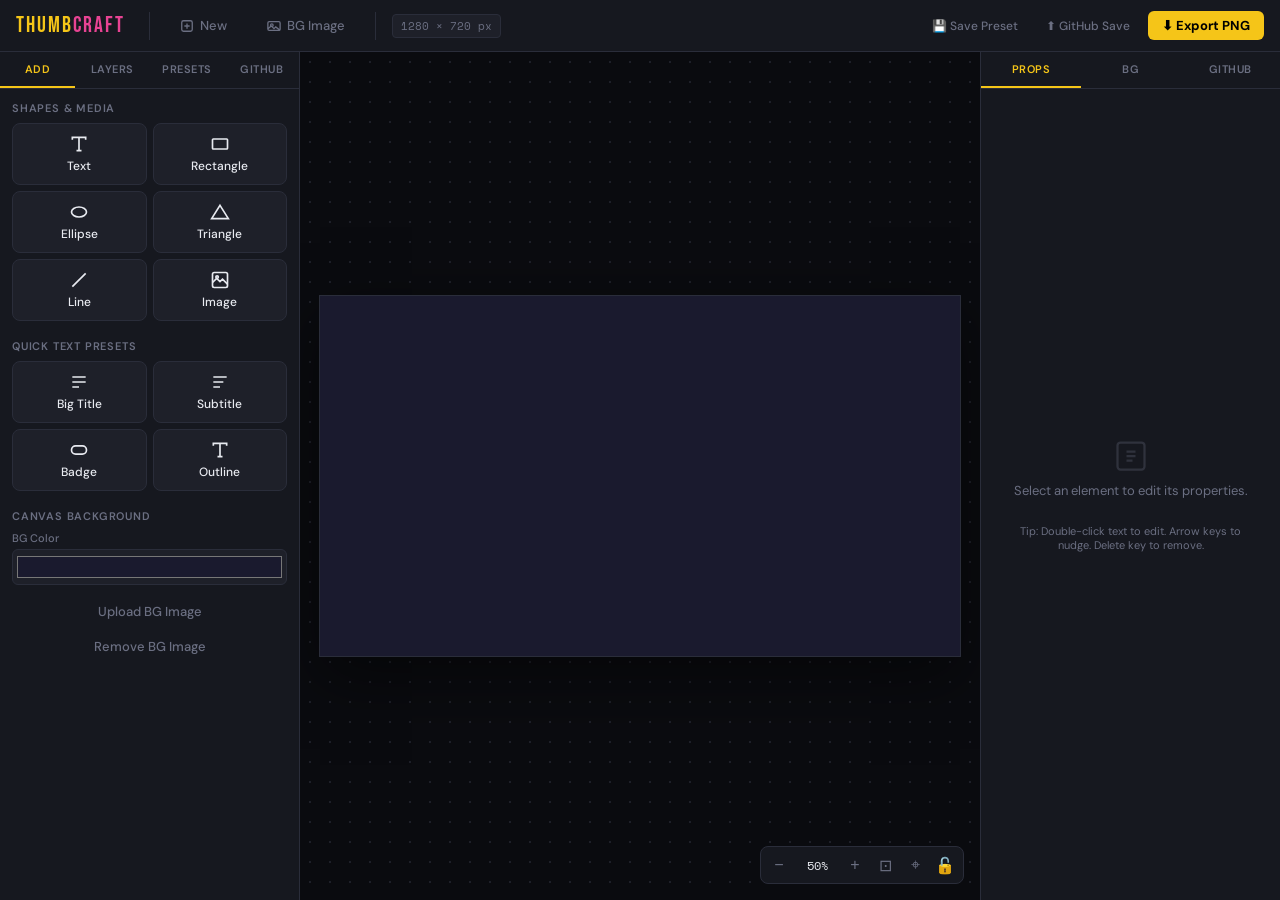
==== index.html @ 75570028 "Add files via upload" ====
<!DOCTYPE html>
<html lang="en">
<head>
<meta charset="UTF-8">
<meta name="viewport" content="width=device-width, initial-scale=1.0">
<title>ThumbCraft — YouTube Thumbnail Maker</title>
<link href="https://fonts.googleapis.com/css2?family=Bebas+Neue&family=DM+Sans:wght@300;400;500;600&family=Space+Mono:wght@400;700&display=swap" rel="stylesheet">
<style>
  :root {
    --bg: #0e0f14;
    --surface: #16181f;
    --surface2: #1e2029;
    --border: #2a2d3a;
    --accent: #f5c518;
    --accent2: #e84393;
    --text: #e8eaf0;
    --muted: #6b6f82;
    --danger: #ff4757;
    --success: #2ed573;
    --panel-w: 300px;
  }
  * { box-sizing: border-box; margin: 0; padding: 0; }
  body {
    font-family: 'DM Sans', sans-serif;
    background: var(--bg);
    color: var(--text);
    height: 100vh;
    display: flex;
    flex-direction: column;
    overflow: hidden;
  }
  .topbar {
    height: 52px;
    background: var(--surface);
    border-bottom: 1px solid var(--border);
    display: flex;
    align-items: center;
    padding: 0 16px;
    gap: 12px;
    flex-shrink: 0;
    z-index: 100;
  }
  .logo { font-family: 'Bebas Neue', sans-serif; font-size: 22px; letter-spacing: 2px; color: var(--accent); margin-right: 8px; }
  .logo span { color: var(--accent2); }
  .topbar-sep { width: 1px; height: 28px; background: var(--border); margin: 0 4px; }
  .btn { display: inline-flex; align-items: center; gap: 6px; padding: 6px 14px; border-radius: 6px; border: none; cursor: pointer; font-family: 'DM Sans', sans-serif; font-size: 13px; font-weight: 500; transition: all .15s; }
  .btn-ghost { background: transparent; color: var(--muted); }
  .btn-ghost:hover { background: var(--surface2); color: var(--text); }
  .btn-primary { background: var(--accent); color: #000; font-weight: 700; }
  .btn-primary:hover { background: #ffd740; }
  .btn-danger { background: transparent; color: var(--danger); border: 1px solid var(--danger); }
  .btn-danger:hover { background: var(--danger); color: #fff; }
  .btn-sm { padding: 4px 10px; font-size: 12px; }
  .topbar-right { margin-left: auto; display: flex; gap: 8px; align-items: center; }
  .canvas-size-badge { font-family: 'Space Mono', monospace; font-size: 11px; color: var(--muted); background: var(--surface2); padding: 3px 8px; border-radius: 4px; border: 1px solid var(--border); }
  .workspace { display: flex; flex: 1; overflow: hidden; }
  .left-panel { width: var(--panel-w); background: var(--surface); border-right: 1px solid var(--border); display: flex; flex-direction: column; overflow: hidden; flex-shrink: 0; }
  .panel-tabs { display: flex; border-bottom: 1px solid var(--border); flex-shrink: 0; }
  .panel-tab { flex: 1; padding: 10px 6px; text-align: center; font-size: 11px; font-weight: 600; letter-spacing: .5px; text-transform: uppercase; color: var(--muted); cursor: pointer; border-bottom: 2px solid transparent; transition: all .15s; user-select: none; }
  .panel-tab.active { color: var(--accent); border-bottom-color: var(--accent); }
  .panel-body { flex: 1; overflow-y: auto; padding: 12px; scrollbar-width: thin; scrollbar-color: var(--border) transparent; }
  .panel-section { margin-bottom: 18px; }
  .panel-label { font-size: 11px; font-weight: 600; text-transform: uppercase; letter-spacing: .8px; color: var(--muted); margin-bottom: 8px; }
  .add-grid { display: grid; grid-template-columns: 1fr 1fr; gap: 6px; }
  .add-btn { background: var(--surface2); border: 1px solid var(--border); border-radius: 8px; padding: 10px 8px; cursor: pointer; display: flex; flex-direction: column; align-items: center; gap: 4px; color: var(--text); font-size: 12px; font-weight: 500; transition: all .15s; user-select: none; }
  .add-btn:hover { border-color: var(--accent); color: var(--accent); background: rgba(245,197,24,.05); }
  .add-btn svg { width: 20px; height: 20px; }
  .layers-list { display: flex; flex-direction: column; gap: 4px; }
  .layer-item { background: var(--surface2); border: 1px solid var(--border); border-radius: 6px; padding: 7px 9px; display: flex; align-items: center; gap: 8px; cursor: pointer; transition: all .15s; font-size: 12px; user-select: none; }
  .layer-item:hover { border-color: var(--muted); }
  .layer-item.selected { border-color: var(--accent); background: rgba(245,197,24,.07); }
  .layer-name { flex: 1; overflow: hidden; text-overflow: ellipsis; white-space: nowrap; }
  .layer-vis { width: 20px; height: 20px; display: flex; align-items: center; justify-content: center; color: var(--muted); cursor: pointer; border-radius: 3px; flex-shrink: 0; font-size: 13px; }
  .layer-vis:hover { color: var(--text); }
  .layer-del { color: var(--muted); cursor: pointer; flex-shrink: 0; font-size: 13px; }
  .layer-del:hover { color: var(--danger); }
  .layer-up, .layer-dn { width: 18px; height: 18px; display: flex; align-items: center; justify-content: center; color: var(--muted); cursor: pointer; border-radius: 3px; font-size: 11px; }
  .layer-up:hover, .layer-dn:hover { color: var(--accent); }
  .preset-grid { display: grid; grid-template-columns: 1fr 1fr; gap: 6px; margin-bottom: 8px; }
  .preset-card { background: var(--surface2); border: 1px solid var(--border); border-radius: 8px; overflow: hidden; cursor: pointer; transition: all .15s; position: relative; }
  .preset-card:hover { border-color: var(--accent); }
  .preset-thumb { width: 100%; aspect-ratio: 16/9; background: #222; background-size: cover; background-position: center; display: flex; align-items: center; justify-content: center; font-size: 11px; color: var(--muted); }
  .preset-name { padding: 5px 7px; font-size: 11px; font-weight: 500; white-space: nowrap; overflow: hidden; text-overflow: ellipsis; }
  .preset-del-btn { position: absolute; top: 4px; right: 4px; width: 18px; height: 18px; background: rgba(0,0,0,.7); border-radius: 3px; border: none; cursor: pointer; display: none; align-items: center; justify-content: center; color: var(--danger); font-size: 13px; }
  .preset-card:hover .preset-del-btn { display: flex; }
  .right-panel { width: var(--panel-w); background: var(--surface); border-left: 1px solid var(--border); display: flex; flex-direction: column; overflow: hidden; flex-shrink: 0; }
  .props-header { padding: 12px; border-bottom: 1px solid var(--border); font-size: 12px; font-weight: 600; text-transform: uppercase; letter-spacing: .8px; color: var(--muted); flex-shrink: 0; }
  .props-body { flex: 1; overflow-y: auto; padding: 12px; scrollbar-width: thin; scrollbar-color: var(--border) transparent; }
  .prop-row { margin-bottom: 12px; }
  .prop-label { font-size: 11px; color: var(--muted); margin-bottom: 4px; font-weight: 500; }
  .prop-input, .prop-select, .prop-textarea { width: 100%; background: var(--surface2); border: 1px solid var(--border); border-radius: 6px; padding: 7px 10px; color: var(--text); font-family: 'DM Sans', sans-serif; font-size: 13px; transition: border-color .15s; }
  .prop-input:focus, .prop-select:focus, .prop-textarea:focus { outline: none; border-color: var(--accent); }
  .prop-select option { background: var(--surface2); }
  .prop-textarea { resize: vertical; min-height: 60px; }
  .prop-row-2 { display: grid; grid-template-columns: 1fr 1fr; gap: 8px; }
  .prop-color-row { display: flex; gap: 8px; align-items: center; }
  .prop-color { width: 36px; height: 32px; border-radius: 6px; border: 1px solid var(--border); cursor: pointer; padding: 2px; background: var(--surface2); }
  .prop-slider { width: 100%; accent-color: var(--accent); margin-bottom: 2px; touch-action: pan-x; cursor: pointer; }
  .no-selection { display: flex; flex-direction: column; align-items: center; justify-content: center; height: 100%; color: var(--muted); font-size: 13px; text-align: center; padding: 20px; gap: 8px; }
  .no-selection svg { width: 36px; height: 36px; opacity: .3; }
  .canvas-area { flex: 1; display: flex; align-items: center; justify-content: center; background: #0a0b0f; background-image: radial-gradient(circle, #1e2029 1px, transparent 1px); background-size: 20px 20px; overflow: hidden; position: relative; cursor: default; }
  .canvas-wrapper { position: absolute; box-shadow: 0 0 0 1px var(--border), 0 20px 60px rgba(0,0,0,.5); }
  #mainCanvas { display: block; cursor: default; }
  .zoom-bar { position: absolute; bottom: 16px; right: 16px; background: var(--surface); border: 1px solid var(--border); border-radius: 8px; display: flex; align-items: center; gap: 2px; padding: 4px; z-index: 10; }
  .zoom-btn { width: 28px; height: 28px; display: flex; align-items: center; justify-content: center; background: transparent; border: none; color: var(--muted); cursor: pointer; border-radius: 5px; font-size: 16px; transition: all .1s; }
  .zoom-btn:hover { background: var(--surface2); color: var(--text); }
  .zoom-val { font-family: 'Space Mono', monospace; font-size: 12px; color: var(--text); padding: 0 6px; min-width: 44px; text-align: center; }
  .modal-bg { position: fixed; inset: 0; background: rgba(0,0,0,.7); display: flex; align-items: center; justify-content: center; z-index: 1000; backdrop-filter: blur(4px); }
  .modal-bg.hidden { display: none; }
  .modal { background: var(--surface); border: 1px solid var(--border); border-radius: 12px; padding: 24px; width: 400px; max-width: 94vw; }
  .modal h3 { font-family: 'Bebas Neue', sans-serif; font-size: 22px; letter-spacing: 1px; color: var(--accent); margin-bottom: 16px; }
  .modal-actions { display: flex; gap: 8px; justify-content: flex-end; margin-top: 16px; }
  .toast { position: fixed; bottom: 24px; left: 50%; transform: translateX(-50%); background: var(--surface2); border: 1px solid var(--border); border-radius: 8px; padding: 10px 20px; font-size: 13px; z-index: 2000; opacity: 0; transition: opacity .25s; pointer-events: none; white-space: nowrap; }
  .toast.show { opacity: 1; }
  ::-webkit-scrollbar { width: 5px; }
  ::-webkit-scrollbar-track { background: transparent; }
  ::-webkit-scrollbar-thumb { background: var(--border); border-radius: 9px; }
  .status-dot { width: 8px; height: 8px; border-radius: 50%; background: var(--muted); flex-shrink: 0; margin-bottom: 10px; }
  .status-dot.ok { background: var(--success); }
  .status-dot.err { background: var(--danger); }
  .tab-content { display: none; }
  .tab-content.active { display: block; }
  #right-tab-props.active { display: flex; flex-direction: column; flex: 1; min-height: 0; }
  #right-tab-bg.active, #right-tab-github-right.active { display: block; overflow-y: auto; flex: 1; min-height: 0; }
  small { font-size: 11px; color: var(--muted); }

  @media (max-width: 700px) {
    body { height: 100dvh; }
    .topbar { padding: 0 10px; gap: 6px; height: 48px; }
    .topbar-sep, .canvas-size-badge { display: none; }
    .topbar .btn-ghost { display: none; }
    .btn-primary { padding: 6px 12px; font-size: 12px; }
    .workspace { flex-direction: column; }
    .left-panel, .right-panel { display: none; }
    .canvas-area { flex: 1; min-height: 0; }
    .mobile-actions { display: flex; background: var(--surface); border-bottom: 1px solid var(--border); padding: 6px 10px; gap: 6px; flex-shrink: 0; overflow-x: auto; scrollbar-width: none; }
    .mobile-actions::-webkit-scrollbar { display: none; }
    .mobile-actions .btn { white-space: nowrap; font-size: 12px; padding: 5px 12px; flex-shrink: 0; }
    .mobile-nav { display: flex; background: var(--surface); border-top: 1px solid var(--border); flex-shrink: 0; z-index: 200; }
    .mobile-nav-btn { flex: 1; display: flex; flex-direction: column; align-items: center; justify-content: center; padding: 8px 4px; gap: 3px; font-size: 10px; font-weight: 600; text-transform: uppercase; letter-spacing: .4px; color: var(--muted); cursor: pointer; border: none; background: transparent; transition: color .15s; user-select: none; border-top: 2px solid transparent; }
    .mobile-nav-btn.active { color: var(--accent); border-top-color: var(--accent); }
    .mobile-nav-btn svg { width: 20px; height: 20px; }
    .mobile-drawer { position: fixed; bottom: 0; left: 0; right: 0; background: var(--surface); border-top: 2px solid var(--border); border-radius: 16px 16px 0 0; z-index: 300; max-height: 72dvh; display: flex; flex-direction: column; transform: translateY(100%); transition: transform .3s cubic-bezier(.32,1,.32,1); }
    .mobile-drawer.open { transform: translateY(0); }
    .drawer-handle { width: 36px; height: 4px; background: var(--border); border-radius: 2px; margin: 10px auto 0; flex-shrink: 0; cursor: pointer; }
    .drawer-header { display: flex; align-items: center; justify-content: space-between; padding: 10px 16px 8px; font-size: 12px; font-weight: 700; text-transform: uppercase; letter-spacing: .8px; color: var(--muted); flex-shrink: 0; border-bottom: 1px solid var(--border); }
    .drawer-close { width: 28px; height: 28px; border-radius: 50%; background: var(--surface2); border: 1px solid var(--border); display: flex; align-items: center; justify-content: center; cursor: pointer; color: var(--muted); font-size: 14px; line-height: 1; }
    .drawer-tabs { display: flex; border-bottom: 1px solid var(--border); flex-shrink: 0; }
    .drawer-tab { flex: 1; padding: 10px 4px; text-align: center; font-size: 11px; font-weight: 600; text-transform: uppercase; letter-spacing: .4px; color: var(--muted); cursor: pointer; border-bottom: 2px solid transparent; }
    .drawer-tab.active { color: var(--accent); border-bottom-color: var(--accent); }
    .drawer-body { flex: 1; overflow-y: auto; padding: 12px 12px 32px; scrollbar-width: thin; scrollbar-color: var(--border) transparent; }
    .drawer-backdrop { display: none; position: fixed; inset: 0; background: rgba(0,0,0,.55); z-index: 299; }
    .drawer-backdrop.open { display: block; }
    .zoom-bar { bottom: 8px; right: 8px; }
  }
  @media (min-width: 701px) {
    .mobile-nav, .mobile-drawer, .drawer-backdrop, .mobile-actions { display: none !important; }
  }
</style>
</head>
<body>

<div class="topbar">
  <div class="logo">Thumb<span>Craft</span></div>
  <div class="topbar-sep"></div>
  <button class="btn btn-ghost" onclick="newCanvas()">
    <svg viewBox="0 0 16 16" width="14" fill="none" stroke="currentColor" stroke-width="1.5"><rect x="2" y="2" width="12" height="12" rx="2"/><path d="M8 5v6M5 8h6"/></svg>New
  </button>
  <button class="btn btn-ghost" onclick="triggerBgUpload()">
    <svg viewBox="0 0 16 16" width="14" fill="none" stroke="currentColor" stroke-width="1.5"><rect x="1" y="3" width="14" height="10" rx="1.5"/><circle cx="5.5" cy="7" r="1.5"/><path d="M1 11l4-3 3 3 2-2 5 4"/></svg>BG Image
  </button>
  <div class="topbar-sep"></div>
  <span class="canvas-size-badge">1280 × 720 px</span>
  <div class="topbar-right">
    <button class="btn btn-ghost btn-sm" onclick="savePresetModal()">💾 Save Preset</button>
    <button class="btn btn-ghost btn-sm" onclick="ghSaveToRemote()">⬆ GitHub Save</button>
    <button class="btn btn-primary" onclick="exportCanvas()">⬇ Export PNG</button>
  </div>
</div>

<div class="workspace">

  <div class="left-panel">
    <div class="panel-tabs" id="left-panel-tabs">
      <div class="panel-tab active" onclick="switchTab('add')">Add</div>
      <div class="panel-tab" onclick="switchTab('layers')">Layers</div>
      <div class="panel-tab" onclick="switchTab('presets')">Presets</div>
      <div class="panel-tab" onclick="switchTab('github')">GitHub</div>
    </div>
    <div class="panel-body">

      <div class="tab-content active" id="tab-add">
        <div class="panel-section">
          <div class="panel-label">Shapes &amp; Media</div>
          <div class="add-grid">
            <div class="add-btn" onclick="addText()">
              <svg viewBox="0 0 24 24" fill="none" stroke="currentColor" stroke-width="2"><path d="M4 7V4h16v3M9 20h6M12 4v16"/></svg>Text
            </div>
            <div class="add-btn" onclick="addRect()">
              <svg viewBox="0 0 24 24" fill="none" stroke="currentColor" stroke-width="2"><rect x="3" y="6" width="18" height="12" rx="1"/></svg>Rectangle
            </div>
            <div class="add-btn" onclick="addEllipse()">
              <svg viewBox="0 0 24 24" fill="none" stroke="currentColor" stroke-width="2"><ellipse cx="12" cy="12" rx="9" ry="6"/></svg>Ellipse
            </div>
            <div class="add-btn" onclick="addTriangle()">
              <svg viewBox="0 0 24 24" fill="none" stroke="currentColor" stroke-width="2"><polygon points="12,4 22,20 2,20"/></svg>Triangle
            </div>
            <div class="add-btn" onclick="addLine()">
              <svg viewBox="0 0 24 24" fill="none" stroke="currentColor" stroke-width="2"><path d="M4 20L20 4"/></svg>Line
            </div>
            <div class="add-btn" onclick="triggerImageUpload()">
              <svg viewBox="0 0 24 24" fill="none" stroke="currentColor" stroke-width="2"><rect x="3" y="3" width="18" height="18" rx="2"/><circle cx="8.5" cy="8.5" r="1.5"/><path d="M3 15l5-5 4 4 3-3 6 6"/></svg>Image
            </div>
          </div>
        </div>
        <div class="panel-section">
          <div class="panel-label">Quick Text Presets</div>
          <div class="add-grid">
            <div class="add-btn" onclick="addStyledText('title')">
              <svg viewBox="0 0 24 24" fill="none" stroke="currentColor" stroke-width="2"><path d="M4 6h16M4 12h16M4 18h8"/></svg>Big Title
            </div>
            <div class="add-btn" onclick="addStyledText('subtitle')">
              <svg viewBox="0 0 24 24" fill="none" stroke="currentColor" stroke-width="2"><path d="M4 6h16M4 12h12M4 18h8"/></svg>Subtitle
            </div>
            <div class="add-btn" onclick="addStyledText('badge')">
              <svg viewBox="0 0 24 24" fill="none" stroke="currentColor" stroke-width="2"><rect x="3" y="7" width="18" height="10" rx="5"/></svg>Badge
            </div>
            <div class="add-btn" onclick="addStyledText('outline')">
              <svg viewBox="0 0 24 24" fill="none" stroke="currentColor" stroke-width="2"><path d="M4 7V4h16v3M9 20h6M12 4v16"/></svg>Outline
            </div>
          </div>
        </div>
        <div class="panel-section">
          <div class="panel-label">Canvas Background</div>
          <div class="prop-row">
            <div class="prop-label">BG Color</div>
            <input class="prop-input" type="color" id="bg-color-picker" value="#1a1a2e" oninput="setBgColor(this.value)" style="height:36px;padding:2px">
          </div>
          <button class="btn btn-ghost" style="width:100%;justify-content:center" onclick="triggerBgUpload()">Upload BG Image</button>
          <button class="btn btn-ghost" style="width:100%;justify-content:center;margin-top:6px" onclick="clearBg()">Remove BG Image</button>
        </div>
      </div>

      <div class="tab-content" id="tab-layers">
        <div class="panel-label" style="display:flex;justify-content:space-between;align-items:center">
          Layers <span id="layer-count" style="color:var(--accent)"></span>
        </div>
        <div class="layers-list" id="layers-list"></div>
        <div id="no-layers" style="display:none;color:var(--muted);font-size:12px;text-align:center;padding:20px 0">No layers yet.<br>Add elements from the Add tab.</div>
      </div>

      <div class="tab-content" id="tab-presets">
        <div class="panel-label">Saved Presets</div>
        <div class="preset-grid" id="preset-grid"></div>
        <div id="no-presets" style="display:none;color:var(--muted);font-size:12px;text-align:center;padding:20px 0">No presets yet.<br>Build a thumbnail and click 💾 Save Preset!</div>
      </div>

      <div class="tab-content" id="tab-github">

        <!-- SETUP FORM (shown when not configured) -->
        <div id="gh-setup-view">
          <div class="panel-label" style="margin-bottom:12px">🔐 GitHub Setup</div>
          <div class="prop-row">
            <div class="prop-label">Personal Access Token</div>
            <div style="position:relative">
              <input class="prop-input" type="password" id="gh-token-input" placeholder="ghp_xxxxxxxxxxxx" style="padding-right:36px">
              <span onclick="toggleTokenVis()" id="tok-eye" style="position:absolute;right:10px;top:50%;transform:translateY(-50%);cursor:pointer;font-size:15px;color:var(--muted);user-select:none">👁</span>
            </div>
          </div>
          <div class="prop-row">
            <div class="prop-label">Repository</div>
            <input class="prop-input" type="text" id="gh-repo-input" placeholder="username/my-thumbnails">
          </div>
          <div class="prop-row">
            <div class="prop-label">JSON File Path</div>
            <input class="prop-input" type="text" id="gh-path-input" placeholder="presets.json" value="presets.json">
          </div>
          <button class="btn btn-primary" style="width:100%;justify-content:center;margin-top:4px" onclick="ghSaveAndConnect()">Save &amp; Connect</button>
          <div style="font-size:11px;color:var(--muted);line-height:1.8;margin-top:14px;padding-top:12px;border-top:1px solid var(--border)">
            Need a token? Go to<br>
            <strong style="color:var(--text)">GitHub → Settings → Developer settings<br>→ Personal access tokens → Classic</strong><br><br>
            Check the <code style="color:var(--accent);background:var(--surface2);padding:1px 4px;border-radius:3px">repo</code> scope, generate, and paste above.
          </div>
        </div>

        <!-- CONNECTED VIEW (shown after saving) -->
        <div id="gh-connected-view" style="display:none">
          <div style="display:flex;align-items:center;gap:8px;margin-bottom:14px">
            <div class="status-dot ok"></div>
            <span style="font-size:13px;font-weight:600;color:var(--success)">Connected</span>
          </div>
          <div style="background:var(--surface2);border:1px solid var(--border);border-radius:8px;padding:12px;font-size:12px;margin-bottom:14px">
            <div style="color:var(--muted);margin-bottom:4px">Repository</div>
            <div id="gh-info-repo" style="font-weight:600;color:var(--text)"></div>
            <div style="color:var(--muted);margin-top:8px;margin-bottom:4px">JSON File</div>
            <div id="gh-info-path" style="font-weight:600;color:var(--text)"></div>
            <div style="color:var(--muted);margin-top:8px;margin-bottom:4px">Token</div>
            <div style="display:flex;align-items:center;gap:8px">
              <div id="gh-info-token" style="font-family:'Space Mono',monospace;font-size:11px;color:var(--text);letter-spacing:1px">••••••••••••••••</div>
              <span onclick="toggleSavedTokenVis()" id="saved-eye" style="cursor:pointer;font-size:14px;color:var(--muted);user-select:none">👁</span>
            </div>
          </div>
          <div style="display:grid;grid-template-columns:1fr 1fr;gap:8px;margin-bottom:8px">
            <button class="btn btn-ghost" style="justify-content:center;font-size:12px" onclick="ghLoadFromRemote()">⬇ Load</button>
            <button class="btn btn-primary" style="justify-content:center;font-size:12px" onclick="ghSaveToRemote()">⬆ Save</button>
          </div>
          <div style="font-size:11px;color:var(--muted);margin-bottom:10px;text-align:center">Load = replace local with GitHub &nbsp;·&nbsp; Save = overwrite GitHub with local</div>
          <button class="btn btn-ghost" style="width:100%;justify-content:center" onclick="ghDisconnect()">🔓 Change Credentials</button>
        </div>

      </div>

    </div>
  </div>

  <div class="canvas-area" id="canvas-area">
    <div class="canvas-wrapper" id="canvas-wrapper">
      <canvas id="mainCanvas" width="1280" height="720"></canvas>
    </div>
    <div class="zoom-bar">
      <button class="zoom-btn" onclick="zoomOut()">−</button>
      <span class="zoom-val" id="zoom-val">50%</span>
      <button class="zoom-btn" onclick="zoomIn()">+</button>
      <button class="zoom-btn" onclick="zoomFit()" title="Fit to screen">⊡</button>
      <button class="zoom-btn" onclick="panX=0;panY=0;applyPan()" title="Reset pan">⌖</button>
      <button class="zoom-btn" id="lock-btn" onclick="toggleViewLock()" title="Lock view to prevent accidental panning">🔓</button>
    </div>
  </div>

  <div class="right-panel">
    <div class="panel-tabs" id="right-panel-tabs">
      <div class="panel-tab active" onclick="switchRightTab('props')">Props</div>
      <div class="panel-tab" onclick="switchRightTab('bg')">BG</div>
      <div class="panel-tab" onclick="switchRightTab('github-right')">GitHub</div>
    </div>
    <div class="panel-body" style="padding:0;display:flex;flex-direction:column;flex:1;overflow:hidden">

      <!-- PROPS TAB -->
      <div class="tab-content active" id="right-tab-props" style="height:100%;display:flex;flex-direction:column">
        <div class="props-body" id="props-body" style="flex:1;overflow-y:auto;padding:12px;scrollbar-width:thin;scrollbar-color:var(--border) transparent">
          <div class="no-selection">
            <svg viewBox="0 0 24 24" fill="none" stroke="currentColor" stroke-width="1.5"><rect x="3" y="3" width="18" height="18" rx="2"/><path d="M9 9h6M9 12h6M9 15h4"/></svg>
            Select an element to edit its properties.<br><br>
            <span style="font-size:11px">Tip: Double-click text to edit. Arrow keys to nudge. Delete key to remove.</span>
          </div>
        </div>
      </div>

      <!-- BG TAB -->
      <div class="tab-content" id="right-tab-bg" style="padding:12px;padding-bottom:24px">
        <div class="panel-section">
          <div class="panel-label">Canvas Background</div>
          <div class="prop-row">
            <div class="prop-label">BG Color</div>
            <input class="prop-input" type="color" id="bg-color-picker-right" value="#1a1a2e" oninput="setBgColor(this.value)" style="height:36px;padding:2px">
          </div>
          <div class="prop-row" id="bg-image-info-right" style="display:none">
            <div class="prop-label">Current BG Image</div>
            <div style="font-size:12px;color:var(--success);background:var(--surface2);border:1px solid var(--border);border-radius:6px;padding:7px 10px">✓ Image loaded</div>
          </div>
          <button class="btn btn-ghost" style="width:100%;justify-content:center;margin-bottom:6px" onclick="triggerBgUpload()">
            <svg viewBox="0 0 16 16" width="14" fill="none" stroke="currentColor" stroke-width="1.5"><rect x="1" y="3" width="14" height="10" rx="1.5"/><circle cx="5.5" cy="7" r="1.5"/><path d="M1 11l4-3 3 3 2-2 5 4"/></svg>
            Upload BG Image
          </button>
          <button class="btn btn-ghost" style="width:100%;justify-content:center" onclick="clearBg()">
            <svg viewBox="0 0 16 16" width="14" fill="none" stroke="currentColor" stroke-width="1.5"><path d="M3 3l10 10M13 3L3 13"/></svg>
            Remove BG Image
          </button>
        </div>

        <div class="panel-section" style="margin-top:18px;padding-top:14px;border-top:1px solid var(--border)">
          <div class="panel-label">BG Overlay</div>
          <div class="prop-row">
            <div class="prop-label">Overlay Color</div>
            <div class="prop-color-row">
              <input type="color" class="prop-color" id="bg-overlay-color" value="#000000" oninput="setBgOverlay()">
              <input class="prop-input" id="bg-overlay-color-hex" value="#000000" oninput="syncOverlayHex(this.value)" style="flex:1">
            </div>
          </div>
          <div class="prop-row">
            <div class="prop-label">Overlay Opacity — <span id="bg-overlay-val">0</span>%</div>
            <input type="range" class="prop-slider" id="bg-overlay-opacity" min="0" max="100" value="0" oninput="setBgOverlay()">
          </div>
        </div>

        <div class="panel-section" style="margin-top:18px;padding-top:14px;border-top:1px solid var(--border)">
          <div class="panel-label" style="display:flex;justify-content:space-between;align-items:center">
            BG Transform
            <span onclick="resetBgTransform()" style="font-size:10px;color:var(--muted);cursor:pointer;font-weight:500;text-transform:none;letter-spacing:0" title="Reset all">↺ Reset</span>
          </div>
          <div class="prop-row">
            <div class="prop-label">Zoom — <span id="bg-zoom-val">100%</span></div>
            <input type="range" class="prop-slider" id="bg-zoom" min="0.5" max="3" step="0.01" value="1" oninput="setBgTransform()">
          </div>
          <div class="prop-row">
            <div class="prop-label">Position X — <span id="bg-pos-x-val">0px</span></div>
            <input type="range" class="prop-slider" id="bg-pos-x" min="-640" max="640" step="1" value="0" oninput="setBgTransform()">
          </div>
          <div class="prop-row">
            <div class="prop-label">Position Y — <span id="bg-pos-y-val">0px</span></div>
            <input type="range" class="prop-slider" id="bg-pos-y" min="-360" max="360" step="1" value="0" oninput="setBgTransform()">
          </div>
          <div class="prop-row">
            <div class="prop-label">Rotation — <span id="bg-rotation-val">0°</span></div>
            <input type="range" class="prop-slider" id="bg-rotation" min="-180" max="180" step="1" value="0" oninput="setBgTransform()">
          </div>
        </div>
      </div>

      <!-- GITHUB TAB (right panel mirror) -->
      <div class="tab-content" id="right-tab-github-right" style="padding:12px;overflow-y:auto;max-height:100%">
        <!-- SETUP FORM -->
        <div id="gh-setup-view-right">
          <div class="panel-label" style="margin-bottom:12px">🔐 GitHub Setup</div>
          <div class="prop-row">
            <div class="prop-label">Personal Access Token</div>
            <div style="position:relative">
              <input class="prop-input" type="password" id="gh-token-input-right" placeholder="ghp_xxxxxxxxxxxx" style="padding-right:36px">
              <span onclick="toggleTokenVisRight()" id="tok-eye-right" style="position:absolute;right:10px;top:50%;transform:translateY(-50%);cursor:pointer;font-size:15px;color:var(--muted);user-select:none">👁</span>
            </div>
          </div>
          <div class="prop-row">
            <div class="prop-label">Repository</div>
            <input class="prop-input" type="text" id="gh-repo-input-right" placeholder="username/my-thumbnails">
          </div>
          <div class="prop-row">
            <div class="prop-label">JSON File Path</div>
            <input class="prop-input" type="text" id="gh-path-input-right" placeholder="presets.json" value="presets.json">
          </div>
          <button class="btn btn-primary" style="width:100%;justify-content:center;margin-top:4px" onclick="ghSaveAndConnectRight()">Save &amp; Connect</button>
          <div style="font-size:11px;color:var(--muted);line-height:1.8;margin-top:14px;padding-top:12px;border-top:1px solid var(--border)">
            Need a token? Go to<br>
            <strong style="color:var(--text)">GitHub → Settings → Developer settings<br>→ Personal access tokens → Classic</strong><br><br>
            Check the <code style="color:var(--accent);background:var(--surface2);padding:1px 4px;border-radius:3px">repo</code> scope, generate, and paste above.
          </div>
        </div>
        <!-- CONNECTED VIEW -->
        <div id="gh-connected-view-right" style="display:none">
          <div style="display:flex;align-items:center;gap:8px;margin-bottom:14px">
            <div class="status-dot ok"></div>
            <span style="font-size:13px;font-weight:600;color:var(--success)">Connected</span>
          </div>
          <div style="background:var(--surface2);border:1px solid var(--border);border-radius:8px;padding:12px;font-size:12px;margin-bottom:14px">
            <div style="color:var(--muted);margin-bottom:4px">Repository</div>
            <div id="gh-info-repo-right" style="font-weight:600;color:var(--text)"></div>
            <div style="color:var(--muted);margin-top:8px;margin-bottom:4px">JSON File</div>
            <div id="gh-info-path-right" style="font-weight:600;color:var(--text)"></div>
            <div style="color:var(--muted);margin-top:8px;margin-bottom:4px">Token</div>
            <div style="display:flex;align-items:center;gap:8px">
              <div id="gh-info-token-right" style="font-family:'Space Mono',monospace;font-size:11px;color:var(--text);letter-spacing:1px">••••••••••••••••</div>
              <span onclick="toggleSavedTokenVisRight()" id="saved-eye-right" style="cursor:pointer;font-size:14px;color:var(--muted);user-select:none">👁</span>
            </div>
          </div>
          <div style="display:grid;grid-template-columns:1fr 1fr;gap:8px;margin-bottom:8px">
            <button class="btn btn-ghost" style="justify-content:center;font-size:12px" onclick="ghLoadFromRemote()">⬇ Load</button>
            <button class="btn btn-primary" style="justify-content:center;font-size:12px" onclick="ghSaveToRemote()">⬆ Save</button>
          </div>
          <div style="font-size:11px;color:var(--muted);margin-bottom:10px;text-align:center">Load = replace local with GitHub &nbsp;·&nbsp; Save = overwrite GitHub with local</div>
          <button class="btn btn-ghost" style="width:100%;justify-content:center" onclick="ghDisconnectRight()">🔓 Change Credentials</button>
        </div>
      </div>

    </div>
  </div>
</div>

<!-- MOBILE: secondary action bar -->
<div class="mobile-actions">
  <button class="btn btn-ghost" onclick="newCanvas()">＋ New</button>
  <button class="btn btn-ghost" onclick="triggerBgUpload()">🖼 BG Image</button>
  <button class="btn btn-ghost" onclick="savePresetModal()">💾 Save Preset</button>
  <button class="btn btn-ghost" onclick="ghSaveToRemote()">⬆ Save</button>
  <button class="btn btn-ghost" id="mobile-lock-btn" onclick="toggleViewLock()">🔓</button>
</div>

<!-- MOBILE: bottom nav -->
<nav class="mobile-nav">
  <button class="mobile-nav-btn active" id="mnav-add" onclick="openDrawer('add')">
    <svg viewBox="0 0 24 24" fill="none" stroke="currentColor" stroke-width="2"><rect x="3" y="3" width="18" height="18" rx="2"/><path d="M12 8v8M8 12h8"/></svg>Add
  </button>
  <button class="mobile-nav-btn" id="mnav-layers" onclick="openDrawer('layers')">
    <svg viewBox="0 0 24 24" fill="none" stroke="currentColor" stroke-width="2"><path d="M12 2L2 7l10 5 10-5-10-5zM2 17l10 5 10-5M2 12l10 5 10-5"/></svg>Layers
  </button>
  <button class="mobile-nav-btn" id="mnav-presets" onclick="openDrawer('presets')">
    <svg viewBox="0 0 24 24" fill="none" stroke="currentColor" stroke-width="2"><rect x="3" y="3" width="7" height="7" rx="1"/><rect x="14" y="3" width="7" height="7" rx="1"/><rect x="3" y="14" width="7" height="7" rx="1"/><rect x="14" y="14" width="7" height="7" rx="1"/></svg>Presets
  </button>
  <button class="mobile-nav-btn" id="mnav-props" onclick="openDrawer('props')">
    <svg viewBox="0 0 24 24" fill="none" stroke="currentColor" stroke-width="2"><circle cx="12" cy="12" r="3"/><path d="M19.07 4.93a10 10 0 010 14.14M4.93 4.93a10 10 0 000 14.14"/></svg>Props
  </button>
  <button class="mobile-nav-btn" id="mnav-bg" onclick="openDrawer('bg')">
    <svg viewBox="0 0 24 24" fill="none" stroke="currentColor" stroke-width="2"><rect x="3" y="3" width="18" height="18" rx="2"/><circle cx="8.5" cy="8.5" r="1.5"/><path d="M3 15l5-5 4 4 3-3 6 6"/></svg>BG
  </button>
  <button class="mobile-nav-btn" id="mnav-github" onclick="openDrawer('github')">
    <svg viewBox="0 0 24 24" fill="none" stroke="currentColor" stroke-width="2"><circle cx="12" cy="12" r="10"/><path d="M8.56 2.75c4.37 6.03 6.02 9.42 8.03 17.72m2.54-15.38c-3.72 4.35-8.94 5.66-16.88 5.85m19.5 1.9c-3.5-.93-6.63-.82-8.94 0-2.58.92-5.01 2.86-7.44 6.32"/></svg>GitHub
  </button>
</nav>

<!-- MOBILE: drawer -->
<div class="drawer-backdrop" id="drawer-backdrop" onclick="closeDrawer()"></div>
<div class="mobile-drawer" id="mobile-drawer">
  <div class="drawer-handle" onclick="closeDrawer()"></div>
  <div class="drawer-header">
    <span id="drawer-title">Add Elements</span>
    <div class="drawer-close" onclick="closeDrawer()">✕</div>
  </div>
  <div class="drawer-body" id="drawer-body"></div>
</div>

<div class="modal-bg hidden" id="modal-preset">
  <div class="modal">
    <h3>Save Preset</h3>
    <div class="prop-row">
      <div class="prop-label">Preset Name</div>
      <input class="prop-input" id="preset-name-input" placeholder="e.g. Gaming Highlight, Tutorial Blue...">
    </div>
    <div class="modal-actions">
      <button class="btn btn-ghost" onclick="closeModal('modal-preset')">Cancel</button>
      <button class="btn btn-primary" onclick="savePreset()">Save Preset</button>
    </div>
  </div>
</div>

<div class="toast" id="toast"></div>
<input type="file" id="bg-upload" accept="image/*" style="display:none" onchange="loadBgImage(event)">
<input type="file" id="img-upload" accept="image/*" style="display:none" onchange="loadImageElement(event)">

<script>
const W = 1280, H = 720;
let zoom = 0.5;
let layers = [];
let selected = null;
let dragging = false, dragOffX = 0, dragOffY = 0;
let bgImageObj = null;
let bgImageSrc = '';
let bgColor = '#1a1a2e';
let bgZoom = 1;
let bgOffsetX = 0;
let bgOffsetY = 0;
let bgRotation = 0;
let bgOverlayColor = '#000000';
let bgOverlayOpacity = 0;
let nextId = 1;
let presets = [];
let ghConfig = { token:'', repo:'', path:'presets.json' };

const canvas = document.getElementById('mainCanvas');
const ctx = canvas.getContext('2d');

function init() {
  loadLocal();
  applyZoom();
  render();
  renderLayers();
  renderPresets();
  loadGhConfig();
  document.getElementById('bg-color-picker').value = bgColor;
}

function loadLocal() {
  try {
    const p = localStorage.getItem('tc_presets');
    if (p) presets = JSON.parse(p);
    const l = localStorage.getItem('tc_layers');
    if (l) {
      layers = JSON.parse(l);
      nextId = layers.reduce((m,x)=>Math.max(m,x.id),0)+1;
      // Restore image objects from saved src
      layers.forEach(layer => {
        if (layer.type === 'image' && layer.src) {
          const img = new Image();
          img.onload = () => { layer.imgObj = img; render(); };
          img.src = layer.src;
        }
      });
    }
    const bg = localStorage.getItem('tc_bgcolor');
    if (bg) bgColor = bg;
    const bgi = localStorage.getItem('tc_bgimage');
    if (bgi) { bgImageSrc=bgi; const i=new Image(); i.onload=()=>{bgImageObj=i;render();}; i.src=bgi; }
    const bgs = localStorage.getItem('tc_bgstate');
    if (bgs) {
      try {
        const s = JSON.parse(bgs);
        bgOverlayColor   = s.bgOverlayColor   ?? '#000000';
        bgOverlayOpacity = s.bgOverlayOpacity ?? 0;
        bgZoom     = s.bgZoom     ?? 1;
        bgOffsetX  = s.bgOffsetX  ?? 0;
        bgOffsetY  = s.bgOffsetY  ?? 0;
        bgRotation = s.bgRotation ?? 0;
      } catch(e){}
    }
  } catch(e){}
}

function saveLocal() {
  try {
    localStorage.setItem('tc_presets', JSON.stringify(presets));
    const saveable = layers.map(l => l.type==='image' ? {...l, src:l.src||'', imgObj:undefined} : l);
    localStorage.setItem('tc_layers', JSON.stringify(saveable));
    localStorage.setItem('tc_bgcolor', bgColor);
    localStorage.setItem('tc_bgimage', bgImageSrc||'');
    localStorage.setItem('tc_bgstate', JSON.stringify({
      bgOverlayColor, bgOverlayOpacity,
      bgZoom, bgOffsetX, bgOffsetY, bgRotation
    }));
  } catch(e){}
}

// ── ZOOM & PAN ──
let panX = 0, panY = 0;
let isPanning = false, panStartX = 0, panStartY = 0, panStartPX = 0, panStartPY = 0;
let spaceDown = false;

function applyZoom() {
  const wrapper = document.getElementById('canvas-wrapper');
  wrapper.style.width = (W*zoom)+'px';
  wrapper.style.height = (H*zoom)+'px';
  canvas.style.width = (W*zoom)+'px';
  canvas.style.height = (H*zoom)+'px';
  document.getElementById('zoom-val').textContent = Math.round(zoom*100)+'%';
  applyPan();
}

function applyPan() {
  const area = document.getElementById('canvas-area');
  const wrapper = document.getElementById('canvas-wrapper');
  // Center by default then offset by pan
  wrapper.style.position = 'absolute';
  wrapper.style.left = (area.clientWidth/2 - (W*zoom)/2 + panX) + 'px';
  wrapper.style.top  = (area.clientHeight/2 - (H*zoom)/2 + panY) + 'px';
}

function zoomIn()  {
  const prev = zoom;
  zoom = Math.min(3, +(zoom+0.15).toFixed(2));
  // Keep center stable
  panX = panX * (zoom/prev);
  panY = panY * (zoom/prev);
  applyZoom();
}
function zoomOut() {
  const prev = zoom;
  zoom = Math.max(0.1, +(zoom-0.15).toFixed(2));
  panX = panX * (zoom/prev);
  panY = panY * (zoom/prev);
  applyZoom();
}
function zoomFit() {
  const area = document.getElementById('canvas-area');
  zoom = +Math.min((area.clientWidth-40)/W, (area.clientHeight-40)/H, 1).toFixed(2);
  panX = 0; panY = 0;
  applyZoom();
}

// Space key for pan mode
document.addEventListener('keydown', e => {
  if (e.code === 'Space' && !['INPUT','TEXTAREA','SELECT'].includes(e.target.tagName)) {
    if (!spaceDown) { spaceDown = true; canvas.style.cursor = 'grab'; }
    e.preventDefault();
  }
});
document.addEventListener('keyup', e => {
  if (e.code === 'Space') {
    spaceDown = false;
    canvas.style.cursor = 'default';
  }
});

// Scroll wheel to zoom
document.getElementById('canvas-area').addEventListener('wheel', e => {
  e.preventDefault();
  const delta = e.deltaY > 0 ? -0.1 : 0.1;
  const prev = zoom;
  zoom = +Math.min(3, Math.max(0.1, zoom + delta)).toFixed(2);
  panX = panX * (zoom/prev);
  panY = panY * (zoom/prev);
  applyZoom();
}, { passive: false });

// ── RENDER ──
function render() {
  ctx.clearRect(0,0,W,H);
  if (bgImageObj) {
    ctx.save();
    ctx.translate(W/2 + bgOffsetX, H/2 + bgOffsetY);
    ctx.rotate(bgRotation * Math.PI / 180);
    ctx.scale(bgZoom, bgZoom);
    const iw = bgImageObj.naturalWidth || bgImageObj.width;
    const ih = bgImageObj.naturalHeight || bgImageObj.height;
    const scale = Math.max(W / iw, H / ih);
    const dw = iw * scale, dh = ih * scale;
    ctx.drawImage(bgImageObj, -dw/2, -dh/2, dw, dh);
    ctx.restore();
  }
  else { ctx.fillStyle=bgColor; ctx.fillRect(0,0,W,H); }
  // BG overlay
  if (bgOverlayOpacity > 0) {
    ctx.save();
    ctx.globalAlpha = bgOverlayOpacity / 100;
    ctx.fillStyle = bgOverlayColor;
    ctx.fillRect(0,0,W,H);
    ctx.restore();
  }
  [...layers].reverse().forEach(l => {
    if (!l.visible) return;
    ctx.save();
    ctx.globalAlpha = (l.opacity??100)/100;
    // Apply rotation around layer center — everything drawn after this is in rotated space
    const rot = (l.rotation||0) * Math.PI/180;
    const b = getBoundsRaw(l);
    const cx = b.x + b.w/2, cy = b.y + b.h/2;
    ctx.translate(cx, cy); ctx.rotate(rot); ctx.translate(-cx, -cy);
    if      (l.type==='rect')     drawRect(l);
    else if (l.type==='ellipse')  drawEllipse(l);
    else if (l.type==='triangle') drawTriangle(l);
    else if (l.type==='line')     drawLine(l);
    else if (l.type==='text')     drawText(l);
    else if (l.type==='image' && l.imgObj) ctx.drawImage(l.imgObj, l.x, l.y, l.w, l.h);
    // Draw handles in the same rotated context (no extra rotation inside drawHandles)
    if (selected && selected.id===l.id) drawHandles(l);
    ctx.restore();
  });
}

function drawRect(l) {
  if (l.fill)   { ctx.fillStyle=l.fill; roundRect(l.x,l.y,l.w,l.h,l.radius||0); ctx.fill(); }
  if (l.stroke && l.strokeW>0) { ctx.strokeStyle=l.stroke; ctx.lineWidth=l.strokeW; roundRect(l.x,l.y,l.w,l.h,l.radius||0); ctx.stroke(); }
}
function roundRect(x,y,w,h,r) {
  if (r===0) { ctx.beginPath(); ctx.rect(x,y,w,h); return; }
  ctx.beginPath();
  ctx.moveTo(x+r,y); ctx.lineTo(x+w-r,y); ctx.arcTo(x+w,y,x+w,y+r,r);
  ctx.lineTo(x+w,y+h-r); ctx.arcTo(x+w,y+h,x+w-r,y+h,r);
  ctx.lineTo(x+r,y+h); ctx.arcTo(x,y+h,x,y+h-r,r);
  ctx.lineTo(x,y+r); ctx.arcTo(x,y,x+r,y,r); ctx.closePath();
}
function drawEllipse(l) {
  ctx.beginPath();
  ctx.ellipse(l.x+l.w/2,l.y+l.h/2,l.w/2,l.h/2,0,0,Math.PI*2);
  if (l.fill) { ctx.fillStyle=l.fill; ctx.fill(); }
  if (l.stroke && l.strokeW>0) { ctx.strokeStyle=l.stroke; ctx.lineWidth=l.strokeW; ctx.stroke(); }
}
function drawTriangle(l) {
  ctx.beginPath();
  ctx.moveTo(l.x+l.w/2,l.y); ctx.lineTo(l.x+l.w,l.y+l.h); ctx.lineTo(l.x,l.y+l.h); ctx.closePath();
  if (l.fill) { ctx.fillStyle=l.fill; ctx.fill(); }
  if (l.stroke && l.strokeW>0) { ctx.strokeStyle=l.stroke; ctx.lineWidth=l.strokeW; ctx.stroke(); }
}
function drawLine(l) {
  ctx.beginPath(); ctx.moveTo(l.x,l.y); ctx.lineTo(l.x2,l.y2);
  ctx.strokeStyle=l.stroke||'#ffffff'; ctx.lineWidth=l.strokeW||4; ctx.stroke();
}
function drawText(l) {
  const sz = l.fontSize||72;
  const fw = l.bold?'bold ':l.fontWeight?l.fontWeight+' ':'';
  const fontStr = `${fw}${sz}px "${l.fontFamily||'Bebas Neue'}",Impact,sans-serif`;
  ctx.font = fontStr;
  const lineH = sz * (l.lineHeight || 1.2);
  const lines = (l.text||'Text').split('\n');
  const hAlign = l.textAlign || 'left';
  const vAlign = l.textVAlign || 'top';
  // Compute bounds without calling getBoundsRaw (avoids ctx.font reset side-effect)
  const maxW = Math.max(...lines.map(ln => ctx.measureText(ln).width));
  const totalH = lineH * lines.length;
  const b = { x: l.x, y: l.y, w: maxW, h: totalH };
  ctx.font = fontStr; // re-assert after measureText

  // Horizontal anchor point
  let drawX = l.x;
  ctx.textAlign = hAlign;
  if (hAlign === 'center') drawX = l.x + b.w / 2;
  else if (hAlign === 'right') drawX = l.x + b.w;

  // Vertical start point
  let drawY = l.y;
  ctx.textBaseline = 'top';
  if (vAlign === 'middle') drawY = l.y + (b.h - totalH) / 2;
  else if (vAlign === 'bottom') drawY = l.y + b.h - totalH;

  if (l.textStyle==='outline') {
    ctx.strokeStyle=l.color||'#ffffff'; ctx.lineWidth=l.outlineW||6;
    lines.forEach((ln,i) => ctx.strokeText(ln, drawX, drawY + i*lineH));
  } else if (l.textStyle==='badge') {
    const maxW = Math.max(...lines.map(ln => ctx.measureText(ln).width));
    const pad=14;
    ctx.fillStyle=l.bgFill||'#f5c518';
    roundRect(l.x-pad, l.y-pad/2, maxW+pad*2, totalH+pad, 6); ctx.fill();
    ctx.fillStyle=l.color||'#000000';
    lines.forEach((ln,i) => ctx.fillText(ln, drawX, drawY + i*lineH));
  } else {
    if (l.shadow) {
      ctx.shadowColor=l.shadowColor||'rgba(0,0,0,0.9)'; ctx.shadowBlur=l.shadowBlur||12;
      ctx.shadowOffsetX=l.shadowX||3; ctx.shadowOffsetY=l.shadowY||3;
    }
    lines.forEach((ln,i) => {
      if ((l.outlineW||0)>0) {
        ctx.strokeStyle=l.outlineColor||'#000000'; ctx.lineWidth=l.outlineW;
        ctx.strokeText(ln, drawX, drawY + i*lineH);
      }
      ctx.fillStyle=l.color||'#ffffff';
      ctx.fillText(ln, drawX, drawY + i*lineH);
    });
    ctx.shadowColor='transparent';
  }
  ctx.textAlign = 'left'; // reset
}
function drawHandles(l) {
  // Called inside already-rotated context from render() — no extra rotation needed
  const b=getBoundsRaw(l), cx=b.x+b.w/2, cy=b.y+b.h/2;
  const p=6;
  ctx.strokeStyle='#f5c518'; ctx.lineWidth=2; ctx.setLineDash([5,3]);
  ctx.strokeRect(b.x-p,b.y-p,b.w+p*2,b.h+p*2); ctx.setLineDash([]);
  getHandlePositions(b).forEach(h=>{
    ctx.fillStyle='#f5c518'; ctx.strokeStyle='#000'; ctx.lineWidth=1.5;
    ctx.beginPath(); ctx.arc(h.x,h.y,7,0,Math.PI*2); ctx.fill(); ctx.stroke();
  });
  // Rotate handle
  const rx=cx, ry=b.y-p-28;
  ctx.strokeStyle='#f5c518'; ctx.lineWidth=2;
  ctx.beginPath(); ctx.moveTo(cx,b.y-p); ctx.lineTo(cx,ry+9); ctx.stroke();
  ctx.fillStyle='#fff'; ctx.strokeStyle='#f5c518'; ctx.lineWidth=2;
  ctx.beginPath(); ctx.arc(rx,ry,9,0,Math.PI*2); ctx.fill(); ctx.stroke();
  ctx.strokeStyle='#555'; ctx.lineWidth=1.5;
  ctx.beginPath(); ctx.arc(rx,ry,5,0.5,Math.PI*1.8); ctx.stroke();
}
function getBoundsRaw(l) {
  if (l.type==='text') {
    const sz=l.fontSize||72, fw=l.bold?'bold ':l.fontWeight?l.fontWeight+' ':'';
    ctx.font=`${fw}${sz}px "${l.fontFamily||'Bebas Neue'}",Impact,sans-serif`;
    const lines=(l.text||'Text').split('\n');
    const lineH=sz*(l.lineHeight||1.2);
    const maxW=Math.max(...lines.map(ln=>ctx.measureText(ln).width));
    return {x:l.x,y:l.y,w:maxW,h:lineH*lines.length};
  }
  if (l.type==='line') return {x:Math.min(l.x,l.x2),y:Math.min(l.y,l.y2),w:Math.abs(l.x2-l.x)||10,h:Math.abs(l.y2-l.y)||10};
  return {x:l.x,y:l.y,w:l.w||100,h:l.h||50};
}
function getBounds(l) { return getBoundsRaw(l); }
function getHandlePositions(b) {
  const {x,y,w,h}=b, p=6;
  return [
    {x:x-p,   y:y-p,   id:'nw'},{x:x+w/2,y:y-p,   id:'n'}, {x:x+w+p,y:y-p,   id:'ne'},
    {x:x+w+p, y:y+h/2, id:'e'}, {x:x+w+p,y:y+h+p, id:'se'},{x:x+w/2,y:y+h+p, id:'s'},
    {x:x-p,   y:y+h+p, id:'sw'},{x:x-p,  y:y+h/2, id:'w'},
  ];
}
function toLocalPos(pos,l) {
  const b=getBoundsRaw(l), cx=b.x+b.w/2, cy=b.y+b.h/2;
  const rot=-(l.rotation||0)*Math.PI/180;
  const dx=pos.x-cx, dy=pos.y-cy;
  return {x:cx+dx*Math.cos(rot)-dy*Math.sin(rot), y:cy+dx*Math.sin(rot)+dy*Math.cos(rot)};
}
function getHandleAt(pos,l) {
  if (!l) return null;
  const lp=toLocalPos(pos,l), b=getBoundsRaw(l);
  const rx=b.x+b.w/2, ry=b.y-6-28;
  if (Math.hypot(lp.x-rx,lp.y-ry)<18) return {id:'rotate'};
  return getHandlePositions(b).find(h=>Math.hypot(lp.x-h.x,lp.y-h.y)<16)||null;
}
function getCursorForHandle(id) {
  if (id==='rotate') return 'crosshair';
  return {nw:'nw-resize',n:'n-resize',ne:'ne-resize',e:'e-resize',se:'se-resize',s:'s-resize',sw:'sw-resize',w:'w-resize'}[id]||'default';
}
function applyResize(l, hid, dx, dy, shiftKey) {
  if (l.type==='text') {
    const dv=(hid.includes('s')||hid.includes('e'))?Math.max(dx,dy):-(Math.min(dx,dy));
    l.fontSize=Math.max(8,(l.fontSize||72)+dv*0.5); return;
  }
  if (l.type==='line') {
    if(hid==='nw'||hid==='w'||hid==='sw') l.x+=dx;
    if(hid==='ne'||hid==='e'||hid==='se') l.x2+=dx;
    if(hid==='nw'||hid==='n'||hid==='ne') l.y+=dy;
    if(hid==='sw'||hid==='s'||hid==='se') l.y2+=dy;
    return;
  }
  const mn = 10;
  const constrain = l.uniformScale || shiftKey;

  if (constrain) {
    const origW = l.w||100, origH = l.h||100;
    const ratio = origH / origW; // h per unit of w
    let newW = origW, newH = origH;

    // Corners — use the axis that moved most, with correct sign per corner
    if (hid==='se') { const d=Math.max(dx,dy);  newW=Math.max(mn,origW+d); newH=Math.max(mn,Math.round(newW*ratio)); }
    else if (hid==='sw') { const d=Math.max(-dx,dy); newW=Math.max(mn,origW+d); newH=Math.max(mn,Math.round(newW*ratio)); l.x-=newW-origW; }
    else if (hid==='ne') { const d=Math.max(dx,-dy); newW=Math.max(mn,origW+d); newH=Math.max(mn,Math.round(newW*ratio)); l.y-=newH-origH; }
    else if (hid==='nw') { const d=Math.max(-dx,-dy); newW=Math.max(mn,origW+d); newH=Math.max(mn,Math.round(newW*ratio)); l.x-=newW-origW; l.y-=newH-origH; }
    // Edge handles — use the dragged axis to drive both
    else if (hid==='e') { newW=Math.max(mn,origW+dx); newH=Math.max(mn,Math.round(newW*ratio)); }
    else if (hid==='w') { newW=Math.max(mn,origW-dx); newH=Math.max(mn,Math.round(newW*ratio)); l.x+=origW-newW; }
    else if (hid==='s') { newH=Math.max(mn,origH+dy); newW=Math.max(mn,Math.round(newH/ratio)); }
    else if (hid==='n') { newH=Math.max(mn,origH-dy); newW=Math.max(mn,Math.round(newH/ratio)); l.y+=origH-newH; }

    l.w = newW; l.h = newH;
    return;
  }

  // Free resize (no constraint)
  if(hid.includes('e')) l.w=Math.max(mn,l.w+dx);
  if(hid.includes('s')) l.h=Math.max(mn,l.h+dy);
  if(hid.includes('w')){const nw=Math.max(mn,l.w-dx);l.x+=l.w-nw;l.w=nw;}
  if(hid.includes('n')){const nh=Math.max(mn,l.h-dy);l.y+=l.h-nh;l.h=nh;}
}

// ── VIEW LOCK ──
let viewLocked = false;
function setViewLock(locked) {
  viewLocked = locked;
  ['lock-btn','mobile-lock-btn'].forEach(id => {
    const el = document.getElementById(id);
    if (!el) return;
    el.textContent = locked ? '🔒' : '🔓';
    el.style.color = locked ? 'var(--accent)' : '';
    el.title = locked ? 'View locked — tap to unlock' : 'Lock view to prevent accidental panning';
  });
}
function toggleViewLock() { setViewLock(!viewLocked); toast(viewLocked ? '🔒 View locked' : '🔓 View unlocked'); }

// ── MOUSE ──
let resizing = false, resizeHandle = null, resizeStartPos = null, resizeSnap = null;
let dragLineX2Off = 0, dragLineY2Off = 0;

canvas.addEventListener('mousedown', e => {
  if (e.button === 1 || (e.button === 0 && spaceDown)) {
    if (viewLocked) return;
    isPanning = true;
    panStartX = e.clientX; panStartY = e.clientY;
    panStartPX = panX; panStartPY = panY;
    canvas.style.cursor = 'grabbing';
    e.preventDefault(); return;
  }
  const pos = cpos(e);
  if (selected && !selected.locked) {
    const h = getHandleAt(pos, selected);
    if (h) {
      resizing = true; resizeHandle = h.id;
      resizeStartPos = { x: pos.x, y: pos.y };
      resizeSnap = JSON.parse(JSON.stringify(selected));
      canvas.style.cursor = getCursorForHandle(h.id);
      e.preventDefault(); return;
    }
  }
  const hit = [...layers].find(l => l.visible && hitTest(l, pos));
  if (hit) {
    selectLayer(hit);
    if (!hit.locked) {
      dragging = true;
      dragOffX = pos.x - hit.x; dragOffY = pos.y - hit.y;
      // Store x2/y2 relative to x/y so line length never changes during drag
      if (hit.type === 'line') { dragLineX2Off = hit.x2 - hit.x; dragLineY2Off = hit.y2 - hit.y; }
      canvas.style.cursor = 'grabbing';
    }
  } else { selectLayer(null); }
  render();
});

canvas.addEventListener('mousemove', e => {
  if (isPanning) { panX = panStartPX+(e.clientX-panStartX); panY = panStartPY+(e.clientY-panStartY); applyPan(); return; }
  const pos = cpos(e);
  if (resizing && selected) {
    if (resizeHandle === 'rotate') {
      const b=getBoundsRaw(resizeSnap), cx=b.x+b.w/2, cy=b.y+b.h/2;
      const startAngle=Math.atan2(resizeStartPos.y-cy, resizeStartPos.x-cx);
      const curAngle=Math.atan2(pos.y-cy, pos.x-cx);
      let deg = (resizeSnap.rotation||0) + (curAngle-startAngle)*180/Math.PI;
      if (Math.abs(deg % 45) < 5) deg = Math.round(deg/45)*45; // snap to 45°
      selected.rotation = +deg.toFixed(1);
    } else {
      const lp=toLocalPos(pos,resizeSnap), lsp=toLocalPos(resizeStartPos,resizeSnap);
      Object.assign(selected, JSON.parse(JSON.stringify(resizeSnap)));
      applyResize(selected, resizeHandle, lp.x-lsp.x, lp.y-lsp.y, e.shiftKey);
    }
    render(); return;
  }
  if (dragging && selected && !selected.locked) {
    selected.x = pos.x - dragOffX;
    selected.y = pos.y - dragOffY;
    if (selected.type === 'line') {
      selected.x2 = selected.x + dragLineX2Off;
      selected.y2 = selected.y + dragLineY2Off;
    }
    render();
  } else {
    if (spaceDown) { canvas.style.cursor='grab'; return; }
    if (selected) { const h=getHandleAt(pos,selected); if(h){canvas.style.cursor=getCursorForHandle(h.id);return;} }
    const hit=[...layers].find(l=>l.visible&&hitTest(l,pos));
    canvas.style.cursor=hit?'grab':'default';
  }
});

canvas.addEventListener('mouseup', e => {
  if (isPanning) { isPanning=false; canvas.style.cursor=spaceDown?'grab':'default'; return; }
  if (resizing) { resizing=false; resizeHandle=null; resizeSnap=null; canvas.style.cursor='default'; saveLocal(); return; }
  dragging=false; canvas.style.cursor='default'; saveLocal();
});
canvas.addEventListener('mouseleave', () => { if (isPanning) isPanning=false; });

const canvasArea = document.getElementById('canvas-area');
canvasArea.addEventListener('mousedown', e => {
  if (viewLocked) return;
  if (e.target !== canvas && (e.button === 1 || e.button === 0)) {
    isPanning = true;
    panStartX = e.clientX; panStartY = e.clientY;
    panStartPX = panX; panStartPY = panY;
    canvasArea.style.cursor = 'grabbing';
    e.preventDefault();
  }
});
canvasArea.addEventListener('mousemove', e => {
  if (isPanning && e.target !== canvas) {
    panX = panStartPX + (e.clientX - panStartX);
    panY = panStartPY + (e.clientY - panStartY);
    applyPan();
  }
});
canvasArea.addEventListener('mouseup', () => { if (isPanning) { isPanning = false; canvasArea.style.cursor = ''; } });

canvas.addEventListener('dblclick', e => {
  const pos = cpos(e);
  const hit = [...layers].find(l => l.visible && hitTest(l, pos));
  if (hit && hit.type === 'text') openInlineEditor(hit);
});

function openInlineEditor(l) {
  // Close mobile drawer so it doesn't overlap
  if (typeof closeDrawer === 'function') closeDrawer();

  // Remove any existing editor
  const existing = document.getElementById('inline-text-editor');
  if (existing) existing.remove();

  const b = getBoundsRaw(l);
  const wrapper = document.getElementById('canvas-wrapper');
  const wRect = wrapper.getBoundingClientRect();

  const ta = document.createElement('textarea');
  ta.id = 'inline-text-editor';
  ta.value = l.text || '';
  const sz = (l.fontSize||72) * zoom;

  // On mobile, clamp position so it stays visible above the keyboard / nav
  const rawTop = wRect.top + b.y * zoom;
  const isMobile = window.innerWidth <= 700;
  const topPos = isMobile ? Math.min(rawTop, window.innerHeight * 0.35) : rawTop;

  ta.style.cssText = `
    position:fixed;
    left:${Math.max(4, wRect.left + b.x*zoom)}px;
    top:${Math.max(8, topPos)}px;
    min-width:${Math.max(b.w*zoom, 120)}px;
    min-height:${Math.max(b.h*zoom, sz*1.4)}px;
    max-width:calc(100vw - 16px);
    font-size:${Math.min(sz, isMobile ? 48 : 9999)}px;
    font-family:"${l.fontFamily||'Bebas Neue'}",Impact,sans-serif;
    font-weight:${l.bold?'bold':'normal'};
    color:${l.color||'#ffffff'};
    background:rgba(0,0,0,0.7);
    border:2px solid var(--accent);
    border-radius:6px;
    padding:6px 10px;
    outline:none;
    resize:none;
    overflow:hidden;
    line-height:${l.lineHeight||1.2};
    z-index:9999;
    box-sizing:border-box;
    white-space:pre;
  `;

  // Auto-grow height
  function autoGrow() {
    ta.style.height = 'auto';
    ta.style.height = ta.scrollHeight + 'px';
  }
  ta.addEventListener('input', () => { autoGrow(); l.text = ta.value; render(); });
  ta.addEventListener('keydown', e => {
    if (e.key === 'Escape') { ta.remove(); saveLocal(); }
    e.stopPropagation();
  });
  ta.addEventListener('blur', () => { ta.remove(); l.text = ta.value; render(); saveLocal(); });

  document.body.appendChild(ta);
  setTimeout(() => { autoGrow(); ta.focus(); ta.select(); }, 10);
}

// ── TOUCH ──
let touch1 = null, touch2 = null, pinchDist0 = 0, zoom0 = 1;
let lastTapTime = 0, lastTapLayer = null;
let touchPanStart = null, touchPanP = null, touchOnLayer = false;
let touchMoved = false, touchStartPos = null, touchStartTime = 0;
let touchResizing = false, touchResizeHandle = null, touchResizeSnap = null, touchResizeStart = null;

canvasArea.addEventListener('touchstart', e => {
  touchMoved = false;
  if (e.touches.length === 1) {
    const t = e.touches[0];
    touchStartPos = { x: t.clientX, y: t.clientY };
    touchStartTime = Date.now();
    const pos = cposFromClient(t.clientX, t.clientY);
    // Check resize handle first
    if (selected && !selected.locked) {
      const h = getHandleAt(pos, selected);
      if (h) {
        touchResizing=true; touchResizeHandle=h.id;
        touchResizeStart={x:pos.x,y:pos.y};
        touchResizeSnap=JSON.parse(JSON.stringify(selected));
        e.preventDefault(); return;
      }
    }
    const hit = [...layers].find(l => l.visible && hitTest(l, pos));
    touchOnLayer = !!hit;
    if (hit) {
      selectLayer(hit);
      if (!hit.locked) {
        dragging=true; dragOffX=pos.x-hit.x; dragOffY=pos.y-hit.y;
        if (hit.type==='line') { dragLineX2Off=hit.x2-hit.x; dragLineY2Off=hit.y2-hit.y; }
      }
      render();
    } else if (!viewLocked) {
      touchPanStart={x:t.clientX,y:t.clientY}; touchPanP={x:panX,y:panY};
    }
  } else if (e.touches.length === 2) {
    dragging=false; touchOnLayer=false; touchResizing=false;
    touch1=e.touches[0]; touch2=e.touches[1];
    pinchDist0=Math.hypot(touch2.clientX-touch1.clientX,touch2.clientY-touch1.clientY);
    zoom0=zoom;
    touchPanStart={x:(touch1.clientX+touch2.clientX)/2,y:(touch1.clientY+touch2.clientY)/2};
    touchPanP={x:panX,y:panY};
    e.preventDefault();
  }
}, { passive: false });

canvasArea.addEventListener('touchmove', e => {
  e.preventDefault(); touchMoved=true;
  if (e.touches.length === 1) {
    const t = e.touches[0];
    const pos = cposFromClient(t.clientX, t.clientY);
    if (touchResizing && selected) {
      if (touchResizeHandle === 'rotate') {
        const b=getBoundsRaw(touchResizeSnap), cx=b.x+b.w/2, cy=b.y+b.h/2;
        const startAngle=Math.atan2(touchResizeStart.y-cy,touchResizeStart.x-cx);
        const curAngle=Math.atan2(pos.y-cy,pos.x-cx);
        let deg=(touchResizeSnap.rotation||0)+(curAngle-startAngle)*180/Math.PI;
        if(Math.abs(deg%45)<5) deg=Math.round(deg/45)*45;
        selected.rotation=+deg.toFixed(1);
      } else {
        const lp=toLocalPos(pos,touchResizeSnap), lsp=toLocalPos(touchResizeStart,touchResizeSnap);
        Object.assign(selected, JSON.parse(JSON.stringify(touchResizeSnap)));
        applyResize(selected, touchResizeHandle, lp.x-lsp.x, lp.y-lsp.y, false);
      }
      render();
    } else if (dragging && selected && touchOnLayer) {
      selected.x = pos.x-dragOffX; selected.y = pos.y-dragOffY;
      if (selected.type==='line') { selected.x2=selected.x+dragLineX2Off; selected.y2=selected.y+dragLineY2Off; }
      render();
    } else if (!viewLocked && !touchOnLayer && touchPanStart) {
      panX=touchPanP.x+(t.clientX-touchPanStart.x);
      panY=touchPanP.y+(t.clientY-touchPanStart.y); applyPan();
    }
  } else if (e.touches.length === 2) {
    const t1=e.touches[0], t2=e.touches[1];
    const dist=Math.hypot(t2.clientX-t1.clientX,t2.clientY-t1.clientY);
    zoom=Math.min(3,Math.max(0.1,+(zoom0*dist/pinchDist0).toFixed(2)));
    panX=touchPanP.x+((t1.clientX+t2.clientX)/2-touchPanStart.x);
    panY=touchPanP.y+((t1.clientY+t2.clientY)/2-touchPanStart.y);
    applyZoom();
  }
}, { passive: false });

canvasArea.addEventListener('touchend', e => {
  if (e.touches.length === 0) {
    if (touchResizing) { touchResizing=false; touchResizeHandle=null; touchResizeSnap=null; saveLocal(); return; }
    if (dragging) { dragging=false; saveLocal(); }
    if (!touchMoved && touchStartPos) {
      const pos=cposFromClient(touchStartPos.x,touchStartPos.y);
      const hit=[...layers].find(l=>l.visible&&hitTest(l,pos));
      const now = Date.now();
      if (hit && hit.type === 'text' && hit === lastTapLayer && (now - lastTapTime) < 400) {
        // Double-tap on text — open inline editor, suppress drawer
        lastTapTime = 0; lastTapLayer = null;
        openInlineEditor(hit);
      } else {
        lastTapTime = now;
        lastTapLayer = hit || null;
        if (!hit) selectLayer(null);
      }
    }
    touchPanStart=null; touch1=null; touch2=null; touchOnLayer=false; touchStartPos=null;
  }
});

function cpos(e) {
  const r = canvas.getBoundingClientRect();
  return { x: (e.clientX - r.left) / zoom, y: (e.clientY - r.top) / zoom };
}
function cposFromClient(cx, cy) {
  const r = canvas.getBoundingClientRect();
  return { x: (cx - r.left) / zoom, y: (cy - r.top) / zoom };
}
function hitTest(l, p) {
  // Un-rotate the point into the layer's local space before testing bounds
  const lp = toLocalPos(p, l);
  const b = getBoundsRaw(l);
  const pad = (l.type==='line'||l.type==='text') ? 22 : 10;
  return lp.x >= b.x-pad && lp.x <= b.x+b.w+pad &&
         lp.y >= b.y-pad && lp.y <= b.y+b.h+pad;
}
document.addEventListener('keydown', e => {
  if (e.code === 'Space') return;
  if (!selected) return;
  if (selected.locked && e.key !== 'F2') return; // locked: no nudge
  if (['INPUT','TEXTAREA','SELECT'].includes(e.target.tagName)) return;
  const s = e.shiftKey ? 10 : 1;
  if (e.key==='ArrowLeft')  { selected.x -= s; if (selected.type==='line') selected.x2 -= s; }
  else if (e.key==='ArrowRight') { selected.x += s; if (selected.type==='line') selected.x2 += s; }
  else if (e.key==='ArrowUp')    { selected.y -= s; if (selected.type==='line') selected.y2 -= s; }
  else if (e.key==='ArrowDown')  { selected.y += s; if (selected.type==='line') selected.y2 += s; }
  else if ((e.key==='Delete'||e.key==='Backspace') && e.target===document.body) { deleteSelected(); return; }
  render(); updateProps(); saveLocal();
});

// ── LAYERS ──
function addLayer(l) {
  l.id=nextId++; l.visible=true;
  layers.unshift(l); selectLayer(l); render(); renderLayers(); saveLocal();
}
function selectLayer(l) { selected=l; renderLayers(); updateProps(); render(); }
function deleteSelected() {
  if(!selected)return;
  layers=layers.filter(x=>x.id!==selected.id); selected=null;
  render(); renderLayers(); updateProps(); saveLocal();
}
function moveLayerUp(id) {
  const i=layers.findIndex(l=>l.id===id);
  if(i>0){[layers[i],layers[i-1]]=[layers[i-1],layers[i]];render();renderLayers();saveLocal();}
}
function moveLayerDown(id) {
  const i=layers.findIndex(l=>l.id===id);
  if(i<layers.length-1){[layers[i],layers[i+1]]=[layers[i+1],layers[i]];render();renderLayers();saveLocal();}
}

// ── ADD ──
// Returns the canvas coords at the center of the current viewport
function viewCenter() {
  const area = document.getElementById('canvas-area');
  const cx = (area.clientWidth/2 - panX) / zoom - 0;
  const cy = (area.clientHeight/2 - panY) / zoom - 0;
  // Clamp so it's always on the canvas
  return {
    x: Math.max(0, Math.min(W - 400, cx - 200)),
    y: Math.max(0, Math.min(H - 200, cy - 100))
  };
}

function addText() {
  const {x,y}=viewCenter();
  addLayer({type:'text',name:'Text',text:'NEW TEXT',x,y,fontSize:80,fontFamily:'Bebas Neue',color:'#ffffff',bold:false,outlineW:4,outlineColor:'#000000',shadow:true,shadowColor:'rgba(0,0,0,0.85)',shadowBlur:10,shadowX:3,shadowY:3,opacity:100,textStyle:'normal'});
}
function addStyledText(s) {
  const {x,y}=viewCenter();
  if(s==='title') addLayer({type:'text',name:'Big Title',text:'TITLE HERE',x,y,fontSize:120,fontFamily:'Bebas Neue',color:'#f5c518',bold:false,outlineW:6,outlineColor:'#000000',shadow:true,shadowColor:'rgba(0,0,0,0.9)',shadowBlur:15,shadowX:4,shadowY:4,opacity:100,textStyle:'normal'});
  else if(s==='subtitle') addLayer({type:'text',name:'Subtitle',text:'Subtitle here',x,y:y+80,fontSize:46,fontFamily:'DM Sans',color:'#ffffff',bold:false,outlineW:3,outlineColor:'#000000',shadow:true,shadowColor:'rgba(0,0,0,0.7)',shadowBlur:8,shadowX:2,shadowY:2,opacity:100,textStyle:'normal'});
  else if(s==='badge') addLayer({type:'text',name:'Badge',text:'NEW!',x,y,fontSize:52,fontFamily:'Bebas Neue',color:'#000000',bold:false,outlineW:0,outlineColor:'#000',shadow:false,opacity:100,textStyle:'badge',bgFill:'#f5c518'});
  else if(s==='outline') addLayer({type:'text',name:'Outline Text',text:'OUTLINE',x,y,fontSize:100,fontFamily:'Bebas Neue',color:'#ffffff',bold:false,outlineW:0,outlineColor:'#000',shadow:false,opacity:100,textStyle:'outline'});
}
function addRect()     { const {x,y}=viewCenter(); addLayer({type:'rect',name:'Rectangle',x,y,w:320,h:130,fill:'rgba(245,197,24,0.85)',stroke:'#000000',strokeW:0,radius:0,opacity:100}); }
function addEllipse()  { const {x,y}=viewCenter(); addLayer({type:'ellipse',name:'Ellipse',x,y,w:300,h:200,fill:'rgba(232,67,147,0.75)',stroke:'#ffffff',strokeW:0,opacity:100}); }
function addTriangle() { const {x,y}=viewCenter(); addLayer({type:'triangle',name:'Triangle',x,y,w:200,h:180,fill:'rgba(255,71,87,0.85)',stroke:'#000',strokeW:0,opacity:100}); }
function addLine()     { const {x,y}=viewCenter(); addLayer({type:'line',name:'Line',x,y:y+50,x2:x+400,y2:y+50,stroke:'#f5c518',strokeW:6,opacity:100}); }

function triggerBgUpload()  { document.getElementById('bg-upload').click(); }
function triggerImageUpload(){ document.getElementById('img-upload').click(); }
function loadBgImage(e) {
  const f=e.target.files[0]; if(!f)return;
  const r=new FileReader();
  r.onload=ev=>{const i=new Image();i.onload=()=>{bgImageObj=i;bgImageSrc=ev.target.result;render();saveLocal();updateBgImageInfo();};i.src=ev.target.result;};
  r.readAsDataURL(f); e.target.value='';
}
function loadImageElement(e) {
  const f=e.target.files[0]; if(!f)return;
  const r=new FileReader();
  r.onload=ev=>{
    const i=new Image();
    i.onload=()=>{
      const ratio=i.width/i.height, w=Math.min(500,i.width), h=w/ratio;
      const {x,y}=viewCenter();
      addLayer({type:'image',name:f.name.replace(/\.[^.]+$/,''),x,y,w,h,src:ev.target.result,imgObj:i,opacity:100});
    };
    i.src=ev.target.result;
  };
  r.readAsDataURL(f); e.target.value='';
}
function setBgColor(v) {
  bgColor=v;
  // sync both pickers
  const p1 = document.getElementById('bg-color-picker');
  const p2 = document.getElementById('bg-color-picker-right');
  if(p1) p1.value=v;
  if(p2) p2.value=v;
  if(!bgImageObj)render(); saveLocal();
}
function clearBg() { bgImageObj=null; bgImageSrc=''; render(); saveLocal(); toast('BG image removed'); updateBgImageInfo(); }

// ── PROPERTIES ──
function updateProps() {
  const body=document.getElementById('props-body');
  if(!selected){body.innerHTML=`<div class="no-selection"><svg viewBox="0 0 24 24" fill="none" stroke="currentColor" stroke-width="1.5"><rect x="3" y="3" width="18" height="18" rx="2"/><path d="M9 9h6M9 12h6M9 15h4"/></svg>Select an element to edit its properties.<br><br><span style="font-size:11px">Tip: Double-click text to edit.<br>Arrow keys to nudge. Delete to remove.</span></div>`;return;}
  const l=selected;
  let h=`<div class="prop-row"><div class="prop-label">Name</div><input class="prop-input" value="${esc(l.name)}" oninput="propLive('name',this.value)" onblur="propSave()"></div>`;

  if(l.type==='text'){
    h+=`<div class="prop-row"><div class="prop-label">Text</div><textarea class="prop-textarea" oninput="propLive('text',this.value)" onblur="propSave()">${esc(l.text||'')}</textarea></div>
    <div class="prop-row"><div class="prop-label">Font</div><select class="prop-select" onchange="prop('fontFamily',this.value)">
      ${['Bebas Neue','Impact','Arial Black','DM Sans','Space Mono','Georgia','Verdana','Courier New','Tahoma','Trebuchet MS'].map(f=>`<option value="${f}"${l.fontFamily===f?' selected':''}>${f}</option>`).join('')}
    </select></div>
    <div class="prop-row-2 prop-row"><div><div class="prop-label">Size</div><input class="prop-input" type="number" min="8" max="500" value="${l.fontSize||72}" oninput="propLive('fontSize',+this.value)" onblur="propSave()" inputmode="numeric"></div>
    <div><div class="prop-label">Style</div><select class="prop-select" onchange="prop('textStyle',this.value)">
      ${['normal','badge','outline'].map(s=>`<option value="${s}"${l.textStyle===s?' selected':''}>${s}</option>`).join('')}
    </select></div></div>
    <div class="prop-row"><div style="display:flex;align-items:center;gap:8px"><span class="prop-label" style="white-space:nowrap;flex-shrink:0">Line Height</span><input class="prop-slider" type="range" min="0.8" max="3" step="0.05" value="${l.lineHeight||1.2}" style="flex:1" oninput="propLive('lineHeight',+this.value);this.nextElementSibling.textContent=(+this.value).toFixed(2)" onchange="this.nextElementSibling.textContent=(+this.value).toFixed(2);propSave()"><span style="font-size:11px;color:var(--muted);min-width:36px;text-align:right">${(l.lineHeight||1.2).toFixed(2)}</span></div></div>
    <div class="prop-row">
      <div class="prop-label" style="margin-bottom:6px">Horizontal Align</div>
      <div style="display:flex;gap:4px">
        ${['left','center','right'].map(a=>`<button onclick="prop('textAlign','${a}')" style="flex:1;padding:6px;border-radius:5px;border:1px solid ${(l.textAlign||'left')===a?'var(--accent)':'var(--border)'};background:${(l.textAlign||'left')===a?'rgba(245,197,24,.15)':'var(--surface2)'};cursor:pointer;color:${(l.textAlign||'left')===a?'var(--accent)':'var(--muted)'}" title="${a}">
          ${{left:'<svg viewBox="0 0 16 16" width="14" height="14" fill="currentColor"><rect x="1" y="3" width="10" height="1.5" rx=".5"/><rect x="1" y="7" width="14" height="1.5" rx=".5"/><rect x="1" y="11" width="8" height="1.5" rx=".5"/></svg>',center:'<svg viewBox="0 0 16 16" width="14" height="14" fill="currentColor"><rect x="3" y="3" width="10" height="1.5" rx=".5"/><rect x="1" y="7" width="14" height="1.5" rx=".5"/><rect x="4" y="11" width="8" height="1.5" rx=".5"/></svg>',right:'<svg viewBox="0 0 16 16" width="14" height="14" fill="currentColor"><rect x="5" y="3" width="10" height="1.5" rx=".5"/><rect x="1" y="7" width="14" height="1.5" rx=".5"/><rect x="7" y="11" width="8" height="1.5" rx=".5"/></svg>'}[a]}
        </button>`).join('')}
      </div>
    </div>
    <div class="prop-row">
      <div class="prop-label" style="margin-bottom:6px">Vertical Align</div>
      <div style="display:flex;gap:4px">
        ${['top','middle','bottom'].map(a=>`<button onclick="prop('textVAlign','${a}')" style="flex:1;padding:6px;border-radius:5px;border:1px solid ${(l.textVAlign||'top')===a?'var(--accent)':'var(--border)'};background:${(l.textVAlign||'top')===a?'rgba(245,197,24,.15)':'var(--surface2)'};cursor:pointer;color:${(l.textVAlign||'top')===a?'var(--accent)':'var(--muted)'}" title="${a}">
          ${{top:'<svg viewBox="0 0 16 16" width="14" height="14" fill="currentColor"><rect x="1" y="1" width="14" height="1.5" rx=".5"/><rect x="6" y="3" width="4" height="9" rx=".5"/></svg>',middle:'<svg viewBox="0 0 16 16" width="14" height="14" fill="currentColor"><rect x="1" y="7" width="14" height="1.5" rx=".5"/><rect x="6" y="2" width="4" height="4" rx=".5"/><rect x="6" y="10" width="4" height="4" rx=".5"/></svg>',bottom:'<svg viewBox="0 0 16 16" width="14" height="14" fill="currentColor"><rect x="1" y="13.5" width="14" height="1.5" rx=".5"/><rect x="6" y="3" width="4" height="9" rx=".5"/></svg>'}[a]}
        </button>`).join('')}
      </div>
    </div>
    <div class="prop-row"><div class="prop-label">Color</div><div class="prop-color-row">
      <input class="prop-color" type="color" value="${toHex(l.color||'#fff')}" oninput="prop('color',this.value)">
      <input class="prop-input" value="${l.color||'#ffffff'}" oninput="prop('color',this.value)" style="flex:1">
    </div></div>
    ${l.textStyle==='badge'?`<div class="prop-row"><div class="prop-label">Badge BG Color</div><input class="prop-color" type="color" value="${toHex(l.bgFill||'#f5c518')}" oninput="prop('bgFill',this.value)" style="width:100%;height:32px;padding:2px"></div>`:''}
    <div class="prop-row"><div style="display:flex;align-items:center;gap:8px"><span class="prop-label" style="white-space:nowrap;flex-shrink:0">Outline Width</span><input class="prop-slider" type="range" min="0" max="20" value="${l.outlineW||0}" style="flex:1" oninput="propLive('outlineW',+this.value);this.nextElementSibling.textContent=this.value+'px'" onchange="this.nextElementSibling.textContent=this.value+'px';propSave()"><span style="font-size:11px;color:var(--muted);min-width:36px;text-align:right">${l.outlineW||0}px</span></div></div>
    <div class="prop-row"><div class="prop-label">Outline Color</div><input class="prop-color" type="color" value="${toHex(l.outlineColor||'#000')}" oninput="prop('outlineColor',this.value)" style="width:100%;height:32px;padding:2px"></div>
    <div class="prop-row"><label style="display:flex;gap:8px;align-items:center;font-size:13px;cursor:pointer"><input type="checkbox" ${l.shadow?'checked':''} onchange="prop('shadow',this.checked)"> Enable text shadow</label></div>`;
  }

  if(['rect','ellipse','triangle'].includes(l.type)){
    const fillAlpha = getAlpha(l.fill);
    const strokeAlpha = getAlpha(l.stroke);
    h+=`
    <div class="prop-row"><div class="prop-label">Fill Color</div>
      <div class="prop-color-row">
        <input class="prop-color" type="color" value="${toHex(l.fill||'#f5c518')}" oninput="setFillColor(this.value)">
        <input class="prop-input" value="${toHex(l.fill||'#f5c518')}" oninput="setFillColor(this.value)" style="flex:1">
      </div>
      <div style="display:flex;align-items:center;gap:8px;margin-top:6px">
        <span style="font-size:11px;color:var(--muted);white-space:nowrap">Fill Alpha</span>
        <input class="prop-slider" type="range" min="0" max="100" value="${Math.round(fillAlpha*100)}" style="flex:1" oninput="setFillAlphaLive(+this.value/100);sliderLabel(this,this.value+'%')" onchange="sliderLabel(this,this.value+'%');propSave()">
        <span style="font-size:11px;color:var(--muted);min-width:32px">${Math.round(fillAlpha*100)}%</span>
      </div>
    </div>
    <div class="prop-row"><div class="prop-label">Stroke Color</div>
      <input class="prop-color" type="color" value="${toHex(l.stroke||'#fff')}" oninput="setStrokeColor(this.value)" style="width:100%;height:32px;padding:2px">
    </div>
    <div class="prop-row"><div style="display:flex;align-items:center;gap:8px"><span class="prop-label" style="white-space:nowrap;flex-shrink:0">Stroke Width</span><input class="prop-slider" type="range" min="0" max="30" value="${l.strokeW||0}" style="flex:1" oninput="propLive('strokeW',+this.value);this.nextElementSibling.textContent=this.value+'px'" onchange="this.nextElementSibling.textContent=this.value+'px';propSave()"><span style="font-size:11px;color:var(--muted);min-width:36px;text-align:right">${l.strokeW||0}px</span></div></div>
    <div style="display:flex;align-items:center;gap:8px;margin-bottom:12px">
      <span style="font-size:11px;color:var(--muted);white-space:nowrap">Stroke Alpha</span>
      <input class="prop-slider" type="range" min="0" max="100" value="${Math.round(strokeAlpha*100)}" style="flex:1" oninput="setStrokeAlphaLive(+this.value/100);sliderLabel(this,this.value+'%')" onchange="sliderLabel(this,this.value+'%');propSave()">
      <span style="font-size:11px;color:var(--muted);min-width:32px">${Math.round(strokeAlpha*100)}%</span>
    </div>
    ${l.type==='rect'?`<div class="prop-row"><div style="display:flex;align-items:center;gap:8px"><span class="prop-label" style="white-space:nowrap;flex-shrink:0">Corner Radius</span><input class="prop-slider" type="range" min="0" max="80" value="${l.radius||0}" style="flex:1" oninput="propLive('radius',+this.value);this.nextElementSibling.textContent=this.value+'px'" onchange="this.nextElementSibling.textContent=this.value+'px';propSave()"><span style="font-size:11px;color:var(--muted);min-width:36px;text-align:right">${l.radius||0}px</span></div></div>`:''}
    <div class="prop-row"><div class="prop-label" style="display:flex;align-items:center;justify-content:space-between">Size <button onclick="toggleUniformScale()" title="${l.uniformScale?'Unlock ratio':'Lock ratio'}" style="font-size:14px;background:none;border:none;cursor:pointer;color:${l.uniformScale?'var(--accent)':'var(--muted)'};padding:0;line-height:1">${l.uniformScale?'🔗':'⛓️‍💥'}</button></div>
    <div class="prop-row-2"><div><div class="prop-label">Width</div><input class="prop-input" type="number" value="${l.w||200}" oninput="propWLive(+this.value)" onblur="propSave()" inputmode="numeric"></div>
    <div><div class="prop-label">Height</div><input class="prop-input" type="number" value="${l.h||100}" oninput="propHLive(+this.value)" onblur="propSave()" inputmode="numeric"></div></div></div>`;
  }

  if(l.type==='line'){
    const strokeAlpha = getAlpha(l.stroke);
    h+=`<div class="prop-row"><div class="prop-label">Color</div>
      <input class="prop-color" type="color" value="${toHex(l.stroke||'#f5c518')}" oninput="setStrokeColor(this.value)" style="width:100%;height:32px;padding:2px">
      <div style="display:flex;align-items:center;gap:8px;margin-top:6px">
        <span style="font-size:11px;color:var(--muted);white-space:nowrap">Alpha</span>
        <input class="prop-slider" type="range" min="0" max="100" value="${Math.round(strokeAlpha*100)}" style="flex:1" oninput="setStrokeAlphaLive(+this.value/100);sliderLabel(this,this.value+'%')" onchange="sliderLabel(this,this.value+'%');propSave()">
        <span style="font-size:11px;color:var(--muted);min-width:32px">${Math.round(strokeAlpha*100)}%</span>
      </div></div>
    <div class="prop-row"><div style="display:flex;align-items:center;gap:8px"><span class="prop-label" style="white-space:nowrap;flex-shrink:0">Thickness</span><input class="prop-slider" type="range" min="1" max="40" value="${l.strokeW||4}" style="flex:1" oninput="propLive('strokeW',+this.value);this.nextElementSibling.textContent=this.value+'px'" onchange="this.nextElementSibling.textContent=this.value+'px';propSave()"><span style="font-size:11px;color:var(--muted);min-width:36px;text-align:right">${l.strokeW||4}px</span></div></div>
    <div class="prop-row-2 prop-row"><div><div class="prop-label">X2</div><input class="prop-input" type="number" value="${l.x2||500}" oninput="propLive('x2',+this.value)" onblur="propSave()" inputmode="numeric"></div>
    <div><div class="prop-label">Y2</div><input class="prop-input" type="number" value="${l.y2||350}" oninput="propLive('y2',+this.value)" onblur="propSave()" inputmode="numeric"></div></div>`;
  }

  if(l.type==='image'){
    h+=`<div class="prop-row"><div class="prop-label" style="display:flex;align-items:center;justify-content:space-between">Size <button onclick="toggleUniformScale()" title="${l.uniformScale?'Unlock ratio':'Lock ratio'}" style="font-size:14px;background:none;border:none;cursor:pointer;color:${l.uniformScale?'var(--accent)':'var(--muted)'};padding:0;line-height:1">${l.uniformScale?'🔗':'⛓️‍💥'}</button></div>
    <div class="prop-row-2"><div><div class="prop-label">Width</div><input class="prop-input" type="number" value="${l.w||200}" oninput="propWLive(+this.value)" onblur="propSave()" inputmode="numeric"></div>
    <div><div class="prop-label">Height</div><input class="prop-input" type="number" value="${l.h||150}" oninput="propHLive(+this.value)" onblur="propSave()" inputmode="numeric"></div></div></div>`;
  }

  h+=`<div class="prop-row-2 prop-row"><div><div class="prop-label">X</div><input class="prop-input" type="number" value="${Math.round(l.x)}" oninput="propLive('x',+this.value)" onblur="propSave()" inputmode="numeric" ${l.locked?'disabled':''} ></div>
  <div><div class="prop-label">Y</div><input class="prop-input" type="number" value="${Math.round(l.y)}" oninput="propLive('y',+this.value)" onblur="propSave()" inputmode="numeric" ${l.locked?'disabled':''} ></div></div>
  <div class="prop-row"><div style="display:flex;align-items:center;gap:8px"><span class="prop-label" style="white-space:nowrap;flex-shrink:0">Rotation</span><input class="prop-slider" type="range" min="-180" max="180" value="${l.rotation||0}" style="flex:1" oninput="propLive('rotation',+this.value);this.nextElementSibling.textContent=this.value+'°'" onchange="this.nextElementSibling.textContent=this.value+'°';propSave()" ${l.locked?'disabled':''} ><span style="font-size:11px;color:var(--muted);min-width:40px;text-align:right">${l.rotation||0}°</span></div><button style="font-size:11px;margin-top:4px;background:var(--surface2);border:1px solid var(--border);border-radius:4px;color:var(--muted);padding:2px 8px;cursor:pointer" onclick="prop('rotation',0)">Reset 0°</button></div>
  <div class="prop-row"><div style="display:flex;align-items:center;gap:8px"><span class="prop-label" style="white-space:nowrap;flex-shrink:0">Opacity</span><input class="prop-slider" type="range" min="0" max="100" value="${l.opacity??100}" style="flex:1" oninput="propLive('opacity',+this.value);this.nextElementSibling.textContent=this.value+'%'" onchange="this.nextElementSibling.textContent=this.value+'%';propSave()"><span style="font-size:11px;color:var(--muted);min-width:36px;text-align:right">${l.opacity??100}%</span></div></div>
  <div style="display:flex;gap:6px;margin-top:4px;flex-wrap:wrap">
    <button class="btn ${l.locked?'btn-primary':'btn-ghost'}" style="flex:1;justify-content:center;font-size:12px;min-width:80px" onclick="toggleLock(${l.id});selectLayer(selected)">${l.locked?'🔒 Locked':'🔓 Lock'}</button>
    <button class="btn btn-ghost" style="flex:1;justify-content:center;font-size:12px" onclick="duplicateSelected()" ${l.locked?'disabled':''} >⧉ Dupe</button>
    <button class="btn btn-danger btn-sm" onclick="deleteSelected()">🗑</button>
  </div>`;

  body.innerHTML=h;
  syncMobileProps();
}

function prop(k,v) { if(!selected)return; selected[k]=v; render(); updateProps(); saveLocal(); }

// Live update: change value + render canvas WITHOUT rebuilding the props panel
// Used by sliders and number inputs so focus is never lost
function propLive(k, v) {
  if (!selected) return;
  selected[k] = v;
  render();
  saveLocal();
}

// Called on slider/input change end — rebuild panel so display values are fresh
function propSave() { saveLocal(); updateProps(); }

// Update a label span — el is the slider, finds span by data-label id or nextElementSibling
function sliderLabel(el, text) {
  const id = el.getAttribute('data-label');
  if (id) { const s = document.getElementById(id); if (s) { s.textContent = text; return; } }
  // fallback: next sibling span (for inline alpha sliders)
  if (el.nextElementSibling) el.nextElementSibling.textContent = text;
}

// Parse alpha from a color string (hex = 1.0, rgba = alpha channel)
function getAlpha(color) {
  if (!color) return 1;
  if (color.startsWith('rgba')) {
    const m = color.match(/[\d.]+/g);
    return m && m[3] !== undefined ? parseFloat(m[3]) : 1;
  }
  if (color.startsWith('rgb(')) return 1;
  // hex with alpha (#rrggbbaa)
  if (color.startsWith('#') && color.length === 9) {
    return parseInt(color.slice(7,9), 16) / 255;
  }
  return 1;
}

// Build rgba string from a hex color + alpha 0-1
function colorWithAlpha(hex, alpha) {
  const h = toHex(hex);
  const r = parseInt(h.slice(1,3),16), g = parseInt(h.slice(3,5),16), b = parseInt(h.slice(5,7),16);
  return alpha >= 1 ? `rgb(${r},${g},${b})` : `rgba(${r},${g},${b},${alpha.toFixed(3)})`;
}

function setFillColor(hex) {
  if (!selected) return;
  selected.fill = colorWithAlpha(hex, getAlpha(selected.fill));
  render(); saveLocal();
}
function setFillAlpha(a) {
  if (!selected) return;
  selected.fill = colorWithAlpha(selected.fill||'#f5c518', a);
  render(); saveLocal();
}
function setFillAlphaLive(a) {
  if (!selected) return;
  selected.fill = colorWithAlpha(selected.fill||'#f5c518', a);
  render();
}
function setStrokeColor(hex) {
  if (!selected) return;
  selected.stroke = colorWithAlpha(hex, getAlpha(selected.stroke));
  render(); saveLocal();
}
function setStrokeAlpha(a) {
  if (!selected) return;
  selected.stroke = colorWithAlpha(selected.stroke||'#ffffff', a);
  render(); saveLocal();
}
function setStrokeAlphaLive(a) {
  if (!selected) return;
  selected.stroke = colorWithAlpha(selected.stroke||'#ffffff', a);
  render();
}

function toggleUniformScale() {
  if (!selected) return;
  selected.uniformScale = !selected.uniformScale;
  updateProps(); saveLocal();
  toast(selected.uniformScale ? '🔗 Ratio locked' : 'Ratio unlocked');
}

// Width change — constrain height if uniform scale on
function propW(v) {
  if (!selected) return;
  if (selected.uniformScale && selected.w && selected.h) {
    const ratio = selected.h / selected.w;
    selected.w = Math.max(1, v);
    selected.h = Math.max(1, Math.round(v * ratio));
  } else {
    selected.w = Math.max(1, v);
  }
  render(); saveLocal(); updateProps();
}
function propWLive(v) {
  if (!selected) return;
  if (selected.uniformScale && selected.w && selected.h) {
    const ratio = selected.h / selected.w;
    selected.w = Math.max(1, v);
    selected.h = Math.max(1, Math.round(v * ratio));
  } else {
    selected.w = Math.max(1, v);
  }
  render();
}

// Height change — constrain width if uniform scale on
function propH(v) {
  if (!selected) return;
  if (selected.uniformScale && selected.w && selected.h) {
    const ratio = selected.w / selected.h;
    selected.h = Math.max(1, v);
    selected.w = Math.max(1, Math.round(v * ratio));
  } else {
    selected.h = Math.max(1, v);
  }
  render(); saveLocal(); updateProps();
}
function propHLive(v) {
  if (!selected) return;
  if (selected.uniformScale && selected.w && selected.h) {
    const ratio = selected.w / selected.h;
    selected.h = Math.max(1, v);
    selected.w = Math.max(1, Math.round(v * ratio));
  } else {
    selected.h = Math.max(1, v);
  }
  render();
}

function duplicateSelected() {
  if(!selected)return;
  const c={...selected, id:nextId++, name:selected.name+' copy', x:selected.x+20, y:selected.y+20};
  if(c.type==='image') c.imgObj=selected.imgObj;
  layers.unshift(c); selectLayer(c); render(); renderLayers(); saveLocal();
}

// ── LAYER LIST ──
function renderLayers() {
  const list=document.getElementById('layers-list');
  const cnt=document.getElementById('layer-count');
  const none=document.getElementById('no-layers');
  cnt.textContent=`(${layers.length})`;
  none.style.display=layers.length?'none':'block';
  const icons={text:'T',rect:'▭',ellipse:'◯',triangle:'△',line:'╱',image:'🖼'};
  list.innerHTML=layers.map(l=>`<div class="layer-item${selected&&selected.id===l.id?' selected':''}" onclick="selectLayerById(${l.id})">
    <span style="font-size:13px;width:16px;text-align:center;flex-shrink:0">${icons[l.type]||'◆'}</span>
    <span class="layer-name" style="${l.locked?'color:var(--muted)':''}">${esc(l.name)}</span>
    <span class="layer-up" onclick="event.stopPropagation();moveLayerUp(${l.id})" title="Up">▲</span>
    <span class="layer-dn" onclick="event.stopPropagation();moveLayerDown(${l.id})" title="Down">▼</span>
    <span class="layer-vis" onclick="event.stopPropagation();toggleVis(${l.id})" title="${l.visible?'Hide':'Show'}">${l.visible?'👁':'🚫'}</span>
    <span class="layer-vis" onclick="event.stopPropagation();toggleLock(${l.id})" title="${l.locked?'Unlock layer':'Lock layer'}">${l.locked?'🔒':'🔓'}</span>
    <span class="layer-del" onclick="event.stopPropagation();deleteLayerById(${l.id})" title="Delete">✕</span>
  </div>`).join('');
}
function selectLayerById(id){selectLayer(layers.find(l=>l.id===id)||null);}
function deleteLayerById(id){
  layers=layers.filter(l=>l.id!==id);
  if(selected&&selected.id===id)selected=null;
  render();renderLayers();updateProps();saveLocal();
}
function toggleVis(id){const l=layers.find(x=>x.id===id);if(l){l.visible=!l.visible;render();renderLayers();saveLocal();}}
function toggleLock(id){const l=layers.find(x=>x.id===id);if(l){l.locked=!l.locked;renderLayers();saveLocal();toast(l.locked?'🔒 Layer locked':'🔓 Layer unlocked');}}

// ── PRESETS ──
function savePresetModal(){document.getElementById('modal-preset').classList.remove('hidden');setTimeout(()=>document.getElementById('preset-name-input').focus(),50);}
function closeModal(id){document.getElementById(id).classList.add('hidden');}
function savePreset(){
  const name=document.getElementById('preset-name-input').value.trim();
  if(!name){toast('Please enter a preset name');return;}
  const snap=canvas.toDataURL('image/jpeg',0.25);
  const ld=layers.map(l=>{const c={...l};if(c.type==='image'){c.src=l.src||'';delete c.imgObj;}return c;});
  const _bgImgSrc = bgImageSrc || '';
  presets.push({id:Date.now(),name,thumb:snap,
    bgColor, bgImageSrc: _bgImgSrc,
    bgOverlayColor, bgOverlayOpacity,
    bgZoom, bgOffsetX, bgOffsetY, bgRotation,
    layers:ld});
  renderPresets();saveLocal();closeModal('modal-preset');
  document.getElementById('preset-name-input').value='';
  toast('✓ Preset saved!');
}
function renderPresets(){
  const grid=document.getElementById('preset-grid');
  const none=document.getElementById('no-presets');
  if(!presets.length){grid.innerHTML='';none.style.display='block';return;}
  none.style.display='none';
  grid.innerHTML=presets.map(p=>`<div class="preset-card" onclick="loadPreset(${p.id})">
    <div class="preset-thumb" style="background-image:url('${p.thumb}')"></div>
    <div class="preset-name">${esc(p.name)}</div>
    <button class="preset-del-btn" onclick="event.stopPropagation();deletePreset(${p.id})" title="Delete">✕</button>
  </div>`).join('');
}
function loadPreset(id){
  const p=presets.find(x=>x.id===id);if(!p)return;

  // Restore BG color
  bgColor = p.bgColor||'#1a1a2e';
  const cp1=document.getElementById('bg-color-picker'); if(cp1)cp1.value=bgColor;
  const cp2=document.getElementById('bg-color-picker-right'); if(cp2)cp2.value=bgColor;

  // Restore BG image
  bgImageObj = null; bgImageSrc = '';
  if(p.bgImageSrc){
    bgImageSrc = p.bgImageSrc;
    const i=new Image();
    i.onload=()=>{ bgImageObj=i; render(); updateBgImageInfo(); };
    i.src=p.bgImageSrc;
  }

  // Restore BG overlay
  bgOverlayColor   = p.bgOverlayColor   ?? '#000000';
  bgOverlayOpacity = p.bgOverlayOpacity ?? 0;
  const oc=document.getElementById('bg-overlay-color');   if(oc) oc.value=bgOverlayColor;
  const oh=document.getElementById('bg-overlay-color-hex'); if(oh) oh.value=bgOverlayColor;
  const oo=document.getElementById('bg-overlay-opacity'); if(oo) oo.value=bgOverlayOpacity;
  const ov=document.getElementById('bg-overlay-val');     if(ov) ov.textContent=bgOverlayOpacity;

  // Restore BG transform
  bgZoom     = p.bgZoom     ?? 1;
  bgOffsetX  = p.bgOffsetX  ?? 0;
  bgOffsetY  = p.bgOffsetY  ?? 0;
  bgRotation = p.bgRotation ?? 0;
  const bz=document.getElementById('bg-zoom');     if(bz) bz.value=bgZoom;
  const bx=document.getElementById('bg-pos-x');    if(bx) bx.value=bgOffsetX;
  const by=document.getElementById('bg-pos-y');    if(by) by.value=bgOffsetY;
  const br=document.getElementById('bg-rotation'); if(br) br.value=bgRotation;
  const bzv=document.getElementById('bg-zoom-val');     if(bzv) bzv.textContent=Math.round(bgZoom*100)+'%';
  const bxv=document.getElementById('bg-pos-x-val');   if(bxv) bxv.textContent=bgOffsetX+'px';
  const byv=document.getElementById('bg-pos-y-val');   if(byv) byv.textContent=bgOffsetY+'px';
  const brv=document.getElementById('bg-rotation-val'); if(brv) brv.textContent=bgRotation+'°';

  // Restore layers
  layers=(p.layers||[]).map(l=>{
    if(l.type==='image'&&l.src){const i=new Image();i.onload=()=>{l.imgObj=i;render();};i.src=l.src;}
    return l;
  });
  nextId=layers.reduce((m,x)=>Math.max(m,x.id),0)+1;
  selected=null;
  render();renderLayers();updateProps();saveLocal();
  toast(`Loaded: ${p.name}`);
}
function deletePreset(id){presets=presets.filter(p=>p.id!==id);renderPresets();saveLocal();}

// ── GITHUB ──
function loadGhConfig(){
  try{
    const c=localStorage.getItem('tc_gh');
    if(c){
      ghConfig=JSON.parse(c);
      if(ghConfig.token&&ghConfig.repo) showGhConnected();
      else showGhSetup();
    } else { showGhSetup(); }
  }catch(e){ showGhSetup(); }
}

function showGhSetup(){
  document.getElementById('gh-setup-view').style.display='block';
  document.getElementById('gh-connected-view').style.display='none';
  // Pre-fill if partial config exists
  if(ghConfig.repo) document.getElementById('gh-repo-input').value=ghConfig.repo;
  if(ghConfig.path) document.getElementById('gh-path-input').value=ghConfig.path;
  // Sync right panel
  const rv = document.getElementById('gh-setup-view-right');
  const rc = document.getElementById('gh-connected-view-right');
  if(rv) rv.style.display='block';
  if(rc) rc.style.display='none';
}

function showGhConnected(){
  document.getElementById('gh-setup-view').style.display='none';
  document.getElementById('gh-connected-view').style.display='block';
  document.getElementById('gh-info-repo').textContent=ghConfig.repo||'—';
  document.getElementById('gh-info-path').textContent=ghConfig.path||'presets.json';
  document.getElementById('gh-info-token').textContent='••••••••••••••••';
  document.getElementById('saved-eye').textContent='👁';
  // Sync right panel
  const rv = document.getElementById('gh-setup-view-right');
  const rc = document.getElementById('gh-connected-view-right');
  if(rv) rv.style.display='none';
  if(rc){
    rc.style.display='block';
    document.getElementById('gh-info-repo-right').textContent=ghConfig.repo||'—';
    document.getElementById('gh-info-path-right').textContent=ghConfig.path||'presets.json';
    document.getElementById('gh-info-token-right').textContent='••••••••••••••••';
    document.getElementById('saved-eye-right').textContent='👁';
  }
}

async function ghSaveAndConnect(){
  const token=document.getElementById('gh-token-input').value.trim();
  const repo=document.getElementById('gh-repo-input').value.trim();
  const path=document.getElementById('gh-path-input').value.trim()||'presets.json';
  if(!token||!repo){ toast('Please enter both token and repository'); return; }
  toast('Verifying...');
  try{
    const r=await fetch(`https://api.github.com/repos/${repo}`,{headers:{Authorization:`token ${token}`}});
    if(!r.ok){ toast('❌ Auth failed — check your token and repo name'); return; }
    ghConfig={token,repo,path};
    localStorage.setItem('tc_gh',JSON.stringify(ghConfig));
    document.getElementById('gh-token-input').value='';
    showGhConnected();
    toast('✓ GitHub connected!');
  }catch(e){ toast('Network error — check your connection'); }
}

function ghDisconnect(){
  if(!confirm('Remove saved GitHub credentials?')) return;
  ghConfig={token:'',repo:'',path:'presets.json'};
  localStorage.removeItem('tc_gh');
  document.getElementById('gh-repo-input').value='';
  document.getElementById('gh-path-input').value='presets.json';
  document.getElementById('gh-token-input').value='';
  showGhSetup();
  toast('Credentials cleared');
}

function ghDisconnectRight(){
  ghConfig={token:'',repo:'',path:'presets.json'};
  localStorage.removeItem('tc_gh');
  showGhSetup();
  toast('Credentials cleared');
}

function toggleTokenVis(){
  const inp=document.getElementById('gh-token-input');
  const eye=document.getElementById('tok-eye');
  if(inp.type==='password'){ inp.type='text'; eye.textContent='🙈'; }
  else { inp.type='password'; eye.textContent='👁'; }
}

function toggleSavedTokenVis(){
  const el=document.getElementById('gh-info-token');
  const eye=document.getElementById('saved-eye');
  if(el.textContent.includes('•')){ el.textContent=ghConfig.token; eye.textContent='🙈'; }
  else { el.textContent='••••••••••••••••'; eye.textContent='👁'; }
}
async function ghGetSHA(){
  const url=`https://api.github.com/repos/${ghConfig.repo}/contents/${ghConfig.path}`;
  const hdrs={Authorization:`token ${ghConfig.token}`};
  const get=await fetch(url,{headers:hdrs});
  if(!get.ok) return {sha:null, remote:[]};
  const d=await get.json();
  let remote=[];
  try{ remote=JSON.parse(atob(d.content.replace(/\n/g,''))); }catch(e){}
  return {sha:d.sha, remote};
}

async function ghLoadFromRemote(){
  if(!ghConfig.token||!ghConfig.repo){toast('Configure GitHub first');return;}
  toast('Loading from GitHub...');
  try{
    const {remote}=await ghGetSHA();
    if(!remote.length){toast('No presets found in GitHub');return;}
    presets=remote;
    renderPresets();saveLocal();
    toast(`✓ Loaded ${presets.length} preset(s) from GitHub`);
  }catch(e){toast('Load error: '+e.message);}
}

async function ghSaveToRemote(){
  if(!ghConfig.token||!ghConfig.repo){toast('Configure GitHub first');return;}
  toast('Saving to GitHub...');
  try{
    const url=`https://api.github.com/repos/${ghConfig.repo}/contents/${ghConfig.path}`;
    const hdrs={Authorization:`token ${ghConfig.token}`,'Content-Type':'application/json'};
    const {sha}=await ghGetSHA();
    const fileContent=btoa(unescape(encodeURIComponent(JSON.stringify(presets,null,2))));
    const body={message:'ThumbCraft: save presets',content:fileContent};
    if(sha) body.sha=sha;
    const put=await fetch(url,{method:'PUT',headers:hdrs,body:JSON.stringify(body)});
    if(put.ok){toast(`✓ Saved ${presets.length} preset(s) to GitHub`);}
    else{toast('Save failed — check permissions');}
  }catch(e){toast('Save error: '+e.message);}
}

// Legacy alias kept in case anything calls it
async function syncPresets(){ await ghSaveToRemote(); }

// ── EXPORT ──
function exportCanvas(){
  const prev=selected; selected=null; render();
  const a=document.createElement('a');
  a.download='thumbnail-'+Date.now()+'.png';
  a.href=canvas.toDataURL('image/png');
  a.click();
  selected=prev; render();
  toast('✓ Exported as PNG (1280×720)');
}
function newCanvas(){
  if(!confirm('Clear the canvas? All layers will be removed.'))return;
  layers=[];selected=null;bgImageObj=null;bgColor='#1a1a2e';
  document.getElementById('bg-color-picker').value=bgColor;
  render();renderLayers();updateProps();saveLocal();
}

// ── LEFT PANEL TABS ──
function switchTab(name){
  const names=['add','layers','presets','github'];
  document.querySelectorAll('#left-panel-tabs .panel-tab').forEach((t,i)=>t.classList.toggle('active',names[i]===name));
  document.querySelectorAll('.tab-content').forEach(c=>c.classList.toggle('active',c.id==='tab-'+name));
  if(name==='layers')renderLayers();
  if(name==='presets')renderPresets();
}

// ── RIGHT PANEL TABS ──
function switchRightTab(name){
  const names=['props','bg','github-right'];
  document.querySelectorAll('#right-panel-tabs .panel-tab').forEach((t,i)=>t.classList.toggle('active',names[i]===name));
  document.querySelectorAll('[id^="right-tab-"]').forEach(c=>c.classList.toggle('active',c.id==='right-tab-'+name));
  if(name==='bg'){
    document.getElementById('bg-color-picker-right').value = bgColor;
    updateBgImageInfo();
  }
  if(name==='github-right') refreshGhRightPanel();
}

// ── BG OVERLAY ──


function setBgOverlay(){
  bgOverlayColor = document.getElementById('bg-overlay-color').value;
  bgOverlayOpacity = parseInt(document.getElementById('bg-overlay-opacity').value);
  document.getElementById('bg-overlay-val').textContent = bgOverlayOpacity;
  document.getElementById('bg-overlay-color-hex').value = bgOverlayColor;
  render();
}

function setBgOverlayMobile(color, opacity){
  if(color !== null){ bgOverlayColor = color; const d=document.getElementById('bg-overlay-color'); if(d)d.value=color; const h=document.getElementById('bg-overlay-color-hex'); if(h)h.value=color; }
  if(opacity !== null){ bgOverlayOpacity = parseInt(opacity); const d=document.getElementById('bg-overlay-opacity'); if(d)d.value=opacity; const v=document.getElementById('bg-overlay-val'); if(v)v.textContent=opacity; const mv=document.getElementById('mob-overlay-val'); if(mv)mv.textContent=opacity; }
  render();
}

// ── BG TRANSFORM ──
function setBgTransform() {
  bgZoom     = parseFloat(document.getElementById('bg-zoom').value);
  bgOffsetX  = parseFloat(document.getElementById('bg-pos-x').value);
  bgOffsetY  = parseFloat(document.getElementById('bg-pos-y').value);
  bgRotation = parseFloat(document.getElementById('bg-rotation').value);
  document.getElementById('bg-zoom-val').textContent     = Math.round(bgZoom * 100) + '%';
  document.getElementById('bg-pos-x-val').textContent    = bgOffsetX + 'px';
  document.getElementById('bg-pos-y-val').textContent    = bgOffsetY + 'px';
  document.getElementById('bg-rotation-val').textContent = bgRotation + '°';
  render();
}

function resetBgTransform() {
  bgZoom = 1; bgOffsetX = 0; bgOffsetY = 0; bgRotation = 0;
  // Sync desktop sliders
  ['bg-zoom','bg-pos-x','bg-pos-y','bg-rotation'].forEach((id,i)=>{
    const el=document.getElementById(id); if(el) el.value=[1,0,0,0][i];
  });
  const dv = {'bg-zoom-val':'100%','bg-pos-x-val':'0px','bg-pos-y-val':'0px','bg-rotation-val':'0°'};
  Object.entries(dv).forEach(([id,v])=>{ const el=document.getElementById(id); if(el) el.textContent=v; });
  render();
}

function setBgTransformMobile(prop, val) {
  val = parseFloat(val);
  if(prop==='zoom')    { bgZoom=val; const el=document.getElementById('bg-zoom'); if(el)el.value=val; const lbl=document.getElementById('bg-zoom-val'); if(lbl)lbl.textContent=Math.round(val*100)+'%'; const mlbl=document.getElementById('mob-bg-zoom-val'); if(mlbl)mlbl.textContent=Math.round(val*100)+'%'; }
  if(prop==='x')       { bgOffsetX=val; const el=document.getElementById('bg-pos-x'); if(el)el.value=val; const lbl=document.getElementById('bg-pos-x-val'); if(lbl)lbl.textContent=val+'px'; const mlbl=document.getElementById('mob-bg-pos-x-val'); if(mlbl)mlbl.textContent=val+'px'; }
  if(prop==='y')       { bgOffsetY=val; const el=document.getElementById('bg-pos-y'); if(el)el.value=val; const lbl=document.getElementById('bg-pos-y-val'); if(lbl)lbl.textContent=val+'px'; const mlbl=document.getElementById('mob-bg-pos-y-val'); if(mlbl)mlbl.textContent=val+'px'; }
  if(prop==='rot')     { bgRotation=val; const el=document.getElementById('bg-rotation'); if(el)el.value=val; const lbl=document.getElementById('bg-rotation-val'); if(lbl)lbl.textContent=val+'°'; const mlbl=document.getElementById('mob-bg-rotation-val'); if(mlbl)mlbl.textContent=val+'°'; }
  render();
}

function syncOverlayHex(val){
  if(/^#[0-9a-fA-F]{6}$/.test(val)){
    bgOverlayColor = val;
    document.getElementById('bg-overlay-color').value = val;
    render();
  }
}

function updateBgImageInfo(){
  const el = document.getElementById('bg-image-info-right');
  if(el) el.style.display = bgImageObj ? 'block' : 'none';
  document.getElementById('bg-color-picker-right').value = bgColor;
}

// ── GITHUB RIGHT PANEL ──
function refreshGhRightPanel(){
  const hasConfig = ghConfig.token && ghConfig.repo;
  document.getElementById('gh-setup-view-right').style.display = hasConfig ? 'none' : 'block';
  document.getElementById('gh-connected-view-right').style.display = hasConfig ? 'block' : 'none';
  if(hasConfig){
    document.getElementById('gh-info-repo-right').textContent = ghConfig.repo;
    document.getElementById('gh-info-path-right').textContent = ghConfig.path;
    document.getElementById('gh-info-token-right').textContent = '••••••••••••••••';
    document.getElementById('saved-eye-right').textContent = '👁';
  } else {
    document.getElementById('gh-token-input-right').value = '';
    document.getElementById('gh-repo-input-right').value = ghConfig.repo || '';
    document.getElementById('gh-path-input-right').value = ghConfig.path || 'presets.json';
  }
}

async function ghSaveAndConnectRight(){
  const token = document.getElementById('gh-token-input-right').value.trim();
  const repo = document.getElementById('gh-repo-input-right').value.trim();
  const path = document.getElementById('gh-path-input-right').value.trim() || 'presets.json';
  if(!token||!repo){ toast('Please enter both token and repository'); return; }
  toast('Verifying...');
  try{
    const r = await fetch(`https://api.github.com/repos/${repo}`,{headers:{Authorization:`token ${token}`}});
    if(!r.ok){ toast('❌ Auth failed — check your token and repo name'); return; }
    ghConfig = { token, repo, path };
    localStorage.setItem('tc_gh', JSON.stringify(ghConfig));
    document.getElementById('gh-token-input-right').value = '';
    showGhConnected();
    toast('✓ GitHub connected!');
  }catch(e){ toast('Network error — check your connection'); }
}



function toggleTokenVisRight(){
  const inp=document.getElementById('gh-token-input-right');
  const eye=document.getElementById('tok-eye-right');
  if(inp.type==='password'){ inp.type='text'; eye.textContent='🙈'; }
  else { inp.type='password'; eye.textContent='👁'; }
}

function toggleSavedTokenVisRight(){
  const el=document.getElementById('gh-info-token-right');
  const eye=document.getElementById('saved-eye-right');
  if(el.textContent.includes('•')){ el.textContent=ghConfig.token; eye.textContent='🙈'; }
  else { el.textContent='••••••••••••••••'; eye.textContent='👁'; }
}

// ── UTILS ──
function esc(s){return String(s||'').replace(/&/g,'&amp;').replace(/</g,'&lt;').replace(/"/g,'&quot;');}
function toHex(c){
  if(!c)return'#ffffff';
  if(/^#[0-9a-f]{3,8}$/i.test(c))return c.length===4?'#'+c[1]+c[1]+c[2]+c[2]+c[3]+c[3]:c.substring(0,7);
  if(c.startsWith('rgb')){const m=c.match(/[\d.]+/g);if(m)return'#'+[0,1,2].map(i=>Math.min(255,+m[i]).toString(16).padStart(2,'0')).join('');}
  return'#ffffff';
}
let toastTmr;
function toast(msg){
  const el=document.getElementById('toast');
  el.textContent=msg;el.classList.add('show');
  clearTimeout(toastTmr);toastTmr=setTimeout(()=>el.classList.remove('show'),2800);
}

// ── MOBILE DRAWER ──
let currentDrawer = null;
const drawerTitles = { add:'Add Elements', layers:'Layers', presets:'Presets', props:'Properties', bg:'Background', github:'GitHub' };

function openDrawer(name) {
  currentDrawer = name;
  document.getElementById('drawer-title').textContent = drawerTitles[name] || name;
  document.getElementById('drawer-body').innerHTML = getDrawerContent(name);
  document.getElementById('mobile-drawer').classList.add('open');
  document.getElementById('drawer-backdrop').classList.add('open');
  document.querySelectorAll('.mobile-nav-btn').forEach(b => b.classList.remove('active'));
  const btn = document.getElementById('mnav-' + name);
  if (btn) btn.classList.add('active');
  if (name === 'layers') renderMobileLayers();
  if (name === 'presets') renderMobilePresets();
  if (name === 'props') renderMobileProps();
}

function closeDrawer() {
  document.getElementById('mobile-drawer').classList.remove('open');
  document.getElementById('drawer-backdrop').classList.remove('open');
  document.querySelectorAll('.mobile-nav-btn').forEach(b => b.classList.remove('active'));
  currentDrawer = null;
}

function getDrawerContent(name) {
  if (name === 'add') return `
    <div style="margin-bottom:14px">
      <div class="panel-label">Shapes &amp; Media</div>
      <div class="add-grid">
        <div class="add-btn" onclick="addText();closeDrawer()"><svg viewBox="0 0 24 24" fill="none" stroke="currentColor" stroke-width="2"><path d="M4 7V4h16v3M9 20h6M12 4v16"/></svg>Text</div>
        <div class="add-btn" onclick="addRect();closeDrawer()"><svg viewBox="0 0 24 24" fill="none" stroke="currentColor" stroke-width="2"><rect x="3" y="6" width="18" height="12" rx="1"/></svg>Rectangle</div>
        <div class="add-btn" onclick="addEllipse();closeDrawer()"><svg viewBox="0 0 24 24" fill="none" stroke="currentColor" stroke-width="2"><ellipse cx="12" cy="12" rx="9" ry="6"/></svg>Ellipse</div>
        <div class="add-btn" onclick="addTriangle();closeDrawer()"><svg viewBox="0 0 24 24" fill="none" stroke="currentColor" stroke-width="2"><polygon points="12,4 22,20 2,20"/></svg>Triangle</div>
        <div class="add-btn" onclick="addLine();closeDrawer()"><svg viewBox="0 0 24 24" fill="none" stroke="currentColor" stroke-width="2"><path d="M4 20L20 4"/></svg>Line</div>
        <div class="add-btn" onclick="triggerImageUpload();closeDrawer()"><svg viewBox="0 0 24 24" fill="none" stroke="currentColor" stroke-width="2"><rect x="3" y="3" width="18" height="18" rx="2"/><circle cx="8.5" cy="8.5" r="1.5"/><path d="M3 15l5-5 4 4 3-3 6 6"/></svg>Image</div>
      </div>
    </div>
    <div>
      <div class="panel-label">Quick Text</div>
      <div class="add-grid">
        <div class="add-btn" onclick="addStyledText('title');closeDrawer()"><svg viewBox="0 0 24 24" fill="none" stroke="currentColor" stroke-width="2"><path d="M4 6h16M4 12h16M4 18h8"/></svg>Big Title</div>
        <div class="add-btn" onclick="addStyledText('subtitle');closeDrawer()"><svg viewBox="0 0 24 24" fill="none" stroke="currentColor" stroke-width="2"><path d="M4 6h16M4 12h12M4 18h8"/></svg>Subtitle</div>
        <div class="add-btn" onclick="addStyledText('badge');closeDrawer()"><svg viewBox="0 0 24 24" fill="none" stroke="currentColor" stroke-width="2"><rect x="3" y="7" width="18" height="10" rx="5"/></svg>Badge</div>
        <div class="add-btn" onclick="addStyledText('outline');closeDrawer()"><svg viewBox="0 0 24 24" fill="none" stroke="currentColor" stroke-width="2"><path d="M4 7V4h16v3M9 20h6M12 4v16"/></svg>Outline</div>
      </div>
    </div>
    <div style="margin-top:14px;padding-top:14px;border-top:1px solid var(--border)">
      <div class="panel-label">Canvas Background</div>
      <div class="prop-row">
        <div class="prop-label">BG Color</div>
        <input class="prop-input" type="color" value="${bgColor}" oninput="setBgColor(this.value)" style="height:38px;padding:2px">
      </div>
      <button class="btn btn-ghost" style="width:100%;justify-content:center" onclick="triggerBgUpload()">Upload BG Image</button>
      <button class="btn btn-ghost" style="width:100%;justify-content:center;margin-top:6px" onclick="clearBg()">Remove BG Image</button>
    </div>`;

  if (name === 'layers') return `<div id="mobile-layers-list" style="display:flex;flex-direction:column;gap:4px"></div><div id="mobile-no-layers" style="display:none;color:var(--muted);font-size:12px;text-align:center;padding:24px 0">No layers yet.<br>Add elements from the Add tab.</div>`;

  if (name === 'presets') return `<div class="preset-grid" id="mobile-preset-grid"></div><div id="mobile-no-presets" style="display:none;color:var(--muted);font-size:12px;text-align:center;padding:24px 0">No presets saved yet.</div>`;

  if (name === 'props') return `<div id="mobile-props-inner">${document.getElementById('props-body').innerHTML}</div>`;

  if (name === 'bg') return `
    <div class="panel-section">
      <div class="panel-label">Canvas Background</div>
      <div class="prop-row">
        <div class="prop-label">BG Color</div>
        <input class="prop-input" type="color" value="${bgColor}" oninput="setBgColor(this.value)" style="height:38px;padding:2px">
      </div>
      <button class="btn btn-ghost" style="width:100%;justify-content:center;margin-bottom:6px" onclick="triggerBgUpload();closeDrawer()">
        <svg viewBox="0 0 16 16" width="14" fill="none" stroke="currentColor" stroke-width="1.5"><rect x="1" y="3" width="14" height="10" rx="1.5"/><circle cx="5.5" cy="7" r="1.5"/><path d="M1 11l4-3 3 3 2-2 5 4"/></svg>
        Upload BG Image
      </button>
      <button class="btn btn-ghost" style="width:100%;justify-content:center" onclick="clearBg();closeDrawer()">
        <svg viewBox="0 0 16 16" width="14" fill="none" stroke="currentColor" stroke-width="1.5"><path d="M3 3l10 10M13 3L3 13"/></svg>
        Remove BG Image
      </button>
    </div>
    <div class="panel-section" style="margin-top:18px;padding-top:14px;border-top:1px solid var(--border)">
      <div class="panel-label">BG Overlay</div>
      <div class="prop-row">
        <div class="prop-label">Overlay Color</div>
        <div class="prop-color-row">
          <input type="color" class="prop-color" value="${bgOverlayColor}" oninput="bgOverlayColor=this.value;setBgOverlayMobile(this.value,null)">
          <input class="prop-input" value="${bgOverlayColor}" oninput="syncOverlayHex(this.value)" style="flex:1">
        </div>
      </div>
      <div class="prop-row">
        <div class="prop-label">Overlay Opacity — <span id="mob-overlay-val">${bgOverlayOpacity}</span>%</div>
        <input type="range" class="prop-slider" min="0" max="100" value="${bgOverlayOpacity}" oninput="setBgOverlayMobile(null,this.value)">
      </div>
    </div>
    <div class="panel-section" style="margin-top:18px;padding-top:14px;border-top:1px solid var(--border)">
      <div class="panel-label" style="display:flex;justify-content:space-between;align-items:center">
        BG Transform
        <span onclick="resetBgTransform()" style="font-size:10px;color:var(--muted);cursor:pointer;font-weight:500;text-transform:none;letter-spacing:0">↺ Reset</span>
      </div>
      <div class="prop-row">
        <div class="prop-label">Zoom — <span id="mob-bg-zoom-val">${Math.round(bgZoom*100)}%</span></div>
        <input type="range" class="prop-slider" min="0.5" max="3" step="0.01" value="${bgZoom}" oninput="setBgTransformMobile('zoom',this.value)">
      </div>
      <div class="prop-row">
        <div class="prop-label">Position X — <span id="mob-bg-pos-x-val">${bgOffsetX}px</span></div>
        <input type="range" class="prop-slider" min="-640" max="640" step="1" value="${bgOffsetX}" oninput="setBgTransformMobile('x',this.value)">
      </div>
      <div class="prop-row">
        <div class="prop-label">Position Y — <span id="mob-bg-pos-y-val">${bgOffsetY}px</span></div>
        <input type="range" class="prop-slider" min="-360" max="360" step="1" value="${bgOffsetY}" oninput="setBgTransformMobile('y',this.value)">
      </div>
      <div class="prop-row">
        <div class="prop-label">Rotation — <span id="mob-bg-rotation-val">${bgRotation}°</span></div>
        <input type="range" class="prop-slider" min="-180" max="180" step="1" value="${bgRotation}" oninput="setBgTransformMobile('rot',this.value)">
      </div>
    </div>`;

  if (name === 'github') return document.getElementById('tab-github').innerHTML;

  return '';
}

function renderMobileLayers() {
  const list = document.getElementById('mobile-layers-list');
  const none = document.getElementById('mobile-no-layers');
  if (!list) return;
  const icons = {text:'T',rect:'▭',ellipse:'◯',triangle:'△',line:'╱',image:'🖼'};
  none.style.display = layers.length ? 'none' : 'block';
  list.innerHTML = layers.map(l => `<div class="layer-item${selected&&selected.id===l.id?' selected':''}" onclick="selectLayerById(${l.id});openDrawer('props')">
    <span style="font-size:13px;width:16px;text-align:center;flex-shrink:0">${icons[l.type]||'◆'}</span>
    <span class="layer-name" style="${l.locked?'color:var(--muted)':'' }">${esc(l.name)}</span>
    <span class="layer-up" onclick="event.stopPropagation();moveLayerUp(${l.id});renderMobileLayers()" title="Up">▲</span>
    <span class="layer-dn" onclick="event.stopPropagation();moveLayerDown(${l.id});renderMobileLayers()" title="Down">▼</span>
    <span class="layer-vis" onclick="event.stopPropagation();toggleVis(${l.id});renderMobileLayers()">${l.visible?'👁':'🚫'}</span>
    <span class="layer-vis" onclick="event.stopPropagation();toggleLock(${l.id});renderMobileLayers()">${l.locked?'🔒':'🔓'}</span>
    <span class="layer-del" onclick="event.stopPropagation();deleteLayerById(${l.id});renderMobileLayers()">✕</span>
  </div>`).join('');
}

function renderMobilePresets() {
  const grid = document.getElementById('mobile-preset-grid');
  const none = document.getElementById('mobile-no-presets');
  if (!grid) return;
  none.style.display = presets.length ? 'none' : 'block';
  grid.innerHTML = presets.map(p => `<div class="preset-card" onclick="loadPreset(${p.id});closeDrawer()">
    <div class="preset-thumb" style="background-image:url('${p.thumb}')"></div>
    <div class="preset-name">${esc(p.name)}</div>
    <button class="preset-del-btn" onclick="event.stopPropagation();deletePreset(${p.id});renderMobilePresets()" title="Delete">✕</button>
  </div>`).join('');
}

function renderMobileProps() {
  const el = document.getElementById('mobile-props-inner');
  if (el) el.innerHTML = document.getElementById('props-body').innerHTML;
}

// After desktop props update, mirror to mobile drawer if open
function syncMobileProps() {
  if (currentDrawer === 'props') {
    const el = document.getElementById('mobile-props-inner');
    if (el) el.innerHTML = document.getElementById('props-body').innerHTML;
  }
}

init();
setTimeout(zoomFit, 50);
</script>
</body>
</html>
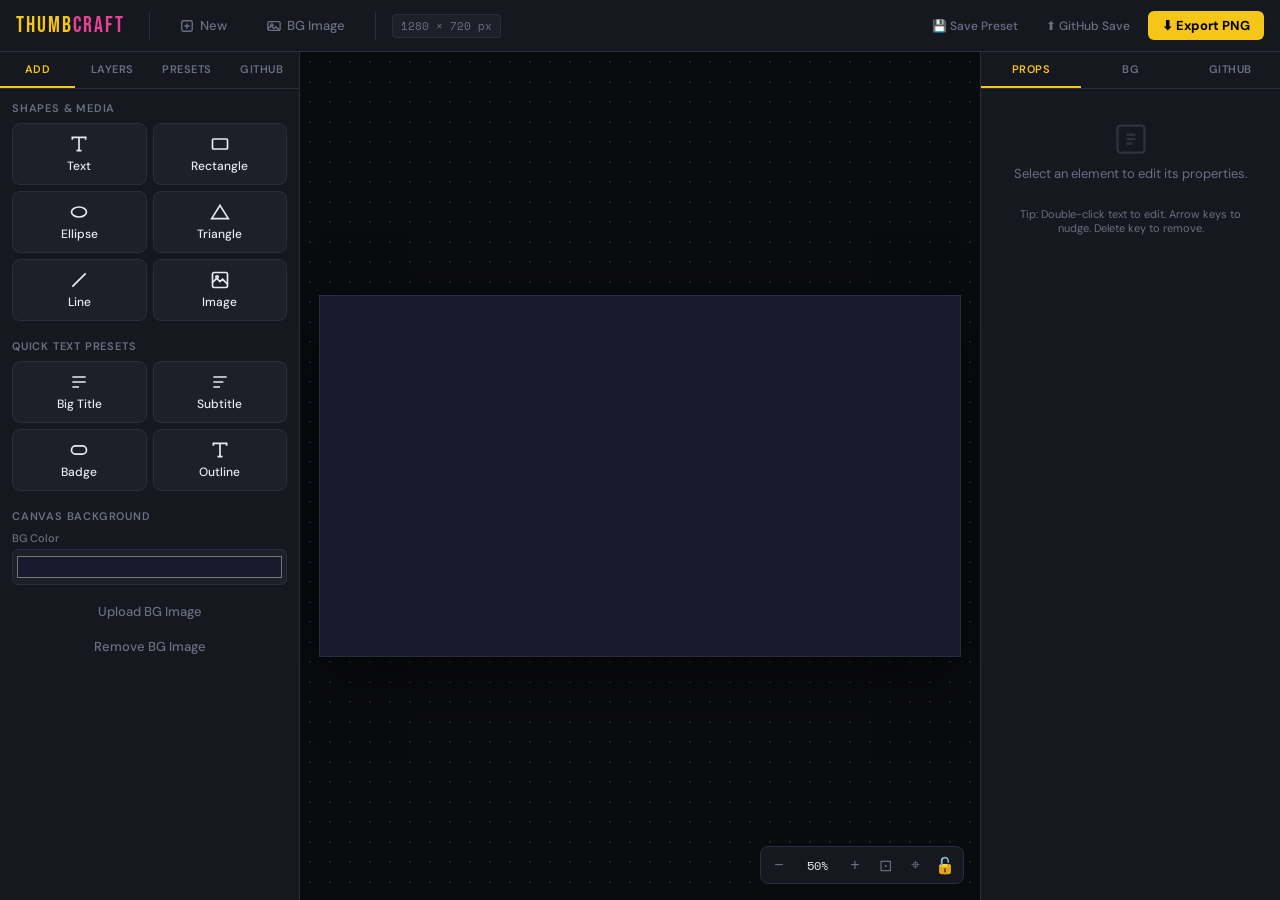
==== commit e7c3131a: "Add files via upload" ====
--- a/index.html
+++ b/index.html
@@ -120,8 +120,7 @@
   .status-dot.err { background: var(--danger); }
   .tab-content { display: none; }
   .tab-content.active { display: block; }
-  #right-tab-props.active { display: flex; flex-direction: column; flex: 1; min-height: 0; }
-  #right-tab-bg.active, #right-tab-github-right.active { display: block; overflow-y: auto; flex: 1; min-height: 0; }
+  #right-tab-props.active, #right-tab-bg.active, #right-tab-github-right.active { display: flex; flex-direction: column; flex: 1; min-height: 0; }
   small { font-size: 11px; color: var(--muted); }
 
   @media (max-width: 700px) {
@@ -333,11 +332,11 @@
       <div class="panel-tab" onclick="switchRightTab('bg')">BG</div>
       <div class="panel-tab" onclick="switchRightTab('github-right')">GitHub</div>
     </div>
-    <div class="panel-body" style="padding:0;display:flex;flex-direction:column;flex:1;overflow:hidden">
+    <div class="panel-body" style="padding:0;display:flex;flex-direction:column;flex:1;min-height:0;overflow:hidden">
 
       <!-- PROPS TAB -->
-      <div class="tab-content active" id="right-tab-props" style="height:100%;display:flex;flex-direction:column">
-        <div class="props-body" id="props-body" style="flex:1;overflow-y:auto;padding:12px;scrollbar-width:thin;scrollbar-color:var(--border) transparent">
+      <div class="tab-content active" id="right-tab-props" style="flex:1;min-height:0;overflow-y:auto;padding:12px;scrollbar-width:thin;scrollbar-color:var(--border) transparent">
+        <div id="props-body">
           <div class="no-selection">
             <svg viewBox="0 0 24 24" fill="none" stroke="currentColor" stroke-width="1.5"><rect x="3" y="3" width="18" height="18" rx="2"/><path d="M9 9h6M9 12h6M9 15h4"/></svg>
             Select an element to edit its properties.<br><br>
@@ -347,7 +346,7 @@
       </div>
 
       <!-- BG TAB -->
-      <div class="tab-content" id="right-tab-bg" style="padding:12px;padding-bottom:24px">
+      <div class="tab-content" id="right-tab-bg" style="padding:12px 12px 24px 12px;overflow-y:auto;flex:1;min-height:0;scrollbar-width:thin;scrollbar-color:var(--border) transparent">
         <div class="panel-section">
           <div class="panel-label">Canvas Background</div>
           <div class="prop-row">
@@ -408,7 +407,7 @@
       </div>
 
       <!-- GITHUB TAB (right panel mirror) -->
-      <div class="tab-content" id="right-tab-github-right" style="padding:12px;overflow-y:auto;max-height:100%">
+      <div class="tab-content" id="right-tab-github-right" style="padding:12px;overflow-y:auto;flex:1;min-height:0;scrollbar-width:thin;scrollbar-color:var(--border) transparent">
         <!-- SETUP FORM -->
         <div id="gh-setup-view-right">
           <div class="panel-label" style="margin-bottom:12px">🔐 GitHub Setup</div>
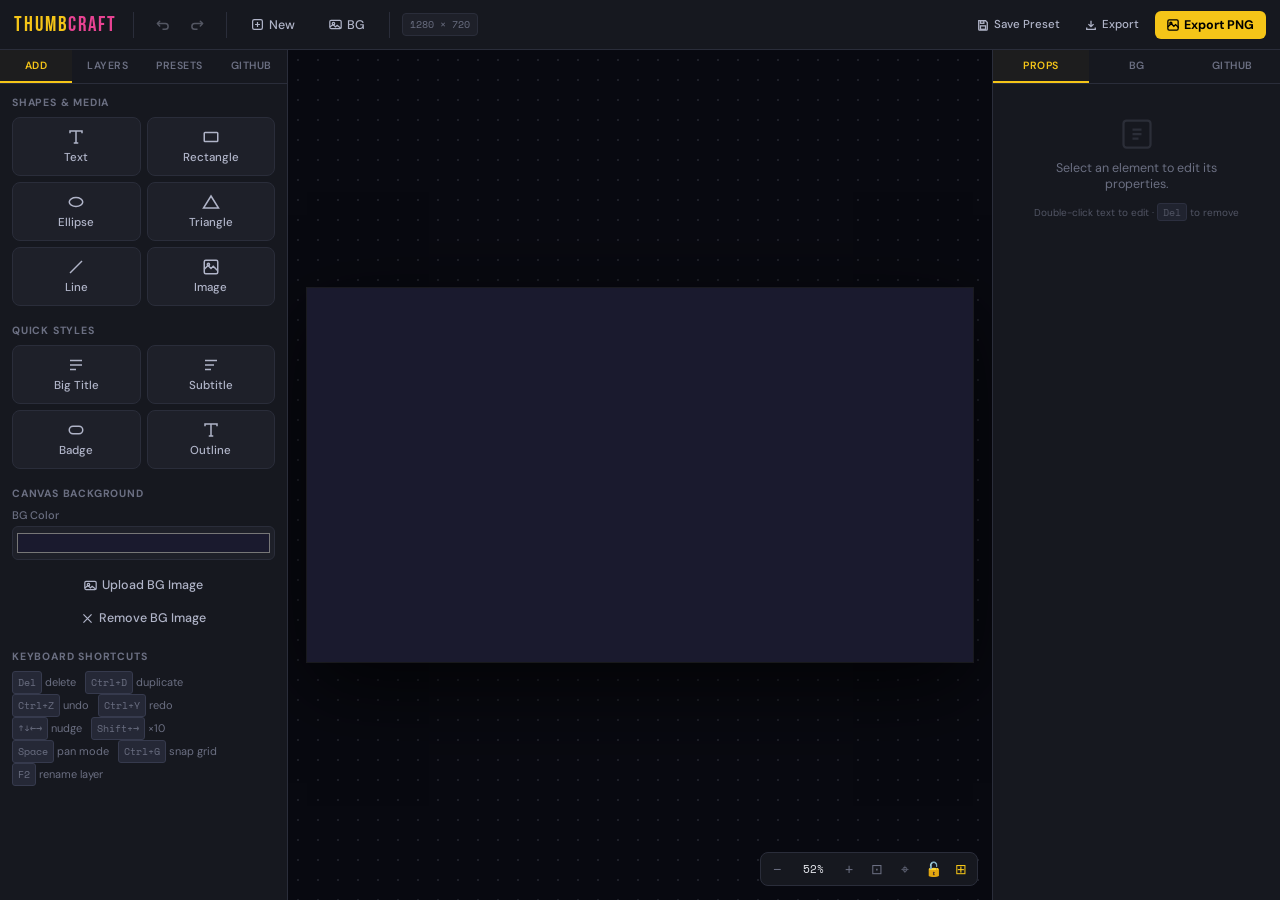
==== commit ee63832e: "Add files via upload" ====
--- a/index.html
+++ b/index.html
@@ -10,14 +10,19 @@
     --bg: #0e0f14;
     --surface: #16181f;
     --surface2: #1e2029;
+    --surface3: #252836;
     --border: #2a2d3a;
+    --border2: #363a4d;
     --accent: #f5c518;
     --accent2: #e84393;
+    --accent-dim: rgba(245,197,24,0.12);
     --text: #e8eaf0;
+    --text2: #b0b4c8;
     --muted: #6b6f82;
     --danger: #ff4757;
     --success: #2ed573;
-    --panel-w: 300px;
+    --info: #3d8bff;
+    --panel-w: 288px;
   }
   * { box-sizing: border-box; margin: 0; padding: 0; }
   body {
@@ -29,125 +34,215 @@
     flex-direction: column;
     overflow: hidden;
   }
+
+  /* ── TOPBAR ── */
   .topbar {
-    height: 52px;
+    height: 50px;
     background: var(--surface);
     border-bottom: 1px solid var(--border);
     display: flex;
     align-items: center;
-    padding: 0 16px;
-    gap: 12px;
+    padding: 0 14px;
+    gap: 10px;
     flex-shrink: 0;
     z-index: 100;
   }
-  .logo { font-family: 'Bebas Neue', sans-serif; font-size: 22px; letter-spacing: 2px; color: var(--accent); margin-right: 8px; }
+  .logo { font-family: 'Bebas Neue', sans-serif; font-size: 21px; letter-spacing: 2px; color: var(--accent); margin-right: 4px; flex-shrink: 0; }
   .logo span { color: var(--accent2); }
-  .topbar-sep { width: 1px; height: 28px; background: var(--border); margin: 0 4px; }
-  .btn { display: inline-flex; align-items: center; gap: 6px; padding: 6px 14px; border-radius: 6px; border: none; cursor: pointer; font-family: 'DM Sans', sans-serif; font-size: 13px; font-weight: 500; transition: all .15s; }
-  .btn-ghost { background: transparent; color: var(--muted); }
+  .topbar-sep { width: 1px; height: 26px; background: var(--border); margin: 0 2px; flex-shrink: 0; }
+  .topbar-right { margin-left: auto; display: flex; gap: 7px; align-items: center; }
+  .canvas-size-badge { font-family: 'Space Mono', monospace; font-size: 10px; color: var(--muted); background: var(--surface2); padding: 3px 7px; border-radius: 4px; border: 1px solid var(--border); }
+
+  /* ── BUTTONS ── */
+  .btn { display: inline-flex; align-items: center; gap: 5px; padding: 6px 12px; border-radius: 6px; border: none; cursor: pointer; font-family: 'DM Sans', sans-serif; font-size: 12.5px; font-weight: 500; transition: all .15s; white-space: nowrap; }
+  .btn-ghost { background: transparent; color: var(--text2); }
   .btn-ghost:hover { background: var(--surface2); color: var(--text); }
+  .btn-ghost:active { background: var(--surface3); }
   .btn-primary { background: var(--accent); color: #000; font-weight: 700; }
   .btn-primary:hover { background: #ffd740; }
+  .btn-primary:active { background: #e5b710; }
   .btn-danger { background: transparent; color: var(--danger); border: 1px solid var(--danger); }
   .btn-danger:hover { background: var(--danger); color: #fff; }
-  .btn-sm { padding: 4px 10px; font-size: 12px; }
-  .topbar-right { margin-left: auto; display: flex; gap: 8px; align-items: center; }
-  .canvas-size-badge { font-family: 'Space Mono', monospace; font-size: 11px; color: var(--muted); background: var(--surface2); padding: 3px 8px; border-radius: 4px; border: 1px solid var(--border); }
+  .btn-sm { padding: 4px 9px; font-size: 11.5px; }
+  .btn-icon { padding: 6px; border-radius: 6px; }
+  .btn[disabled] { opacity: 0.4; cursor: not-allowed; pointer-events: none; }
+
+  /* ── UNDO/REDO ── */
+  .undo-redo { display: flex; gap: 2px; }
+  .undo-redo .btn { padding: 5px 9px; font-size: 15px; line-height: 1; }
+
+  /* ── WORKSPACE ── */
   .workspace { display: flex; flex: 1; overflow: hidden; }
+
+  /* ── LEFT PANEL ── */
   .left-panel { width: var(--panel-w); background: var(--surface); border-right: 1px solid var(--border); display: flex; flex-direction: column; overflow: hidden; flex-shrink: 0; }
   .panel-tabs { display: flex; border-bottom: 1px solid var(--border); flex-shrink: 0; }
-  .panel-tab { flex: 1; padding: 10px 6px; text-align: center; font-size: 11px; font-weight: 600; letter-spacing: .5px; text-transform: uppercase; color: var(--muted); cursor: pointer; border-bottom: 2px solid transparent; transition: all .15s; user-select: none; }
-  .panel-tab.active { color: var(--accent); border-bottom-color: var(--accent); }
+  .panel-tab { flex: 1; padding: 9px 4px; text-align: center; font-size: 10.5px; font-weight: 600; letter-spacing: .5px; text-transform: uppercase; color: var(--muted); cursor: pointer; border-bottom: 2px solid transparent; transition: all .15s; user-select: none; }
+  .panel-tab.active { color: var(--accent); border-bottom-color: var(--accent); background: rgba(245,197,24,.03); }
+  .panel-tab:hover:not(.active) { color: var(--text2); background: var(--surface2); }
   .panel-body { flex: 1; overflow-y: auto; padding: 12px; scrollbar-width: thin; scrollbar-color: var(--border) transparent; }
   .panel-section { margin-bottom: 18px; }
-  .panel-label { font-size: 11px; font-weight: 600; text-transform: uppercase; letter-spacing: .8px; color: var(--muted); margin-bottom: 8px; }
+  .panel-label { font-size: 10.5px; font-weight: 700; text-transform: uppercase; letter-spacing: .8px; color: var(--muted); margin-bottom: 8px; display: flex; align-items: center; justify-content: space-between; }
+
+  /* ── ADD GRID ── */
   .add-grid { display: grid; grid-template-columns: 1fr 1fr; gap: 6px; }
-  .add-btn { background: var(--surface2); border: 1px solid var(--border); border-radius: 8px; padding: 10px 8px; cursor: pointer; display: flex; flex-direction: column; align-items: center; gap: 4px; color: var(--text); font-size: 12px; font-weight: 500; transition: all .15s; user-select: none; }
-  .add-btn:hover { border-color: var(--accent); color: var(--accent); background: rgba(245,197,24,.05); }
-  .add-btn svg { width: 20px; height: 20px; }
-  .layers-list { display: flex; flex-direction: column; gap: 4px; }
-  .layer-item { background: var(--surface2); border: 1px solid var(--border); border-radius: 6px; padding: 7px 9px; display: flex; align-items: center; gap: 8px; cursor: pointer; transition: all .15s; font-size: 12px; user-select: none; }
-  .layer-item:hover { border-color: var(--muted); }
-  .layer-item.selected { border-color: var(--accent); background: rgba(245,197,24,.07); }
-  .layer-name { flex: 1; overflow: hidden; text-overflow: ellipsis; white-space: nowrap; }
-  .layer-vis { width: 20px; height: 20px; display: flex; align-items: center; justify-content: center; color: var(--muted); cursor: pointer; border-radius: 3px; flex-shrink: 0; font-size: 13px; }
-  .layer-vis:hover { color: var(--text); }
-  .layer-del { color: var(--muted); cursor: pointer; flex-shrink: 0; font-size: 13px; }
-  .layer-del:hover { color: var(--danger); }
-  .layer-up, .layer-dn { width: 18px; height: 18px; display: flex; align-items: center; justify-content: center; color: var(--muted); cursor: pointer; border-radius: 3px; font-size: 11px; }
-  .layer-up:hover, .layer-dn:hover { color: var(--accent); }
+  .add-btn { background: var(--surface2); border: 1px solid var(--border); border-radius: 8px; padding: 10px 6px; cursor: pointer; display: flex; flex-direction: column; align-items: center; gap: 4px; color: var(--text2); font-size: 11.5px; font-weight: 500; transition: all .15s; user-select: none; }
+  .add-btn:hover { border-color: var(--accent); color: var(--accent); background: var(--accent-dim); }
+  .add-btn:active { transform: scale(0.96); }
+  .add-btn svg { width: 18px; height: 18px; }
+
+  /* ── LAYERS ── */
+  .layers-list { display: flex; flex-direction: column; gap: 3px; }
+  .layer-item { background: var(--surface2); border: 1px solid var(--border); border-radius: 6px; padding: 6px 8px; display: flex; align-items: center; gap: 6px; cursor: pointer; transition: all .12s; font-size: 11.5px; user-select: none; }
+  .layer-item:hover { border-color: var(--border2); background: var(--surface3); }
+  .layer-item.selected { border-color: var(--accent); background: var(--accent-dim); }
+  .layer-icon { font-size: 12px; width: 16px; text-align: center; flex-shrink: 0; }
+  .layer-name { flex: 1; overflow: hidden; text-overflow: ellipsis; white-space: nowrap; font-size: 11.5px; }
+  .layer-name-edit { flex: 1; background: transparent; border: none; color: var(--text); font-family: 'DM Sans', sans-serif; font-size: 11.5px; outline: none; border-bottom: 1px solid var(--accent); padding: 0; }
+  .layer-actions { display: flex; gap: 2px; flex-shrink: 0; }
+  .layer-btn { width: 20px; height: 20px; display: flex; align-items: center; justify-content: center; color: var(--muted); cursor: pointer; border-radius: 3px; font-size: 11px; background: transparent; border: none; transition: color .1s; }
+  .layer-btn:hover { color: var(--text); background: var(--surface); }
+  .layer-btn.danger:hover { color: var(--danger); }
+  .layer-btn.accent:hover { color: var(--accent); }
+
+  /* ── PRESETS ── */
   .preset-grid { display: grid; grid-template-columns: 1fr 1fr; gap: 6px; margin-bottom: 8px; }
   .preset-card { background: var(--surface2); border: 1px solid var(--border); border-radius: 8px; overflow: hidden; cursor: pointer; transition: all .15s; position: relative; }
-  .preset-card:hover { border-color: var(--accent); }
+  .preset-card:hover { border-color: var(--accent); transform: translateY(-1px); box-shadow: 0 4px 16px rgba(0,0,0,.4); }
   .preset-thumb { width: 100%; aspect-ratio: 16/9; background: #222; background-size: cover; background-position: center; display: flex; align-items: center; justify-content: center; font-size: 11px; color: var(--muted); }
   .preset-name { padding: 5px 7px; font-size: 11px; font-weight: 500; white-space: nowrap; overflow: hidden; text-overflow: ellipsis; }
-  .preset-del-btn { position: absolute; top: 4px; right: 4px; width: 18px; height: 18px; background: rgba(0,0,0,.7); border-radius: 3px; border: none; cursor: pointer; display: none; align-items: center; justify-content: center; color: var(--danger); font-size: 13px; }
+  .preset-overlay { position: absolute; inset: 0; background: rgba(0,0,0,.7); display: none; flex-direction: column; align-items: center; justify-content: center; gap: 6px; }
+  .preset-card:hover .preset-overlay { display: flex; }
+  .preset-del-btn { position: absolute; top: 4px; right: 4px; width: 20px; height: 20px; background: rgba(0,0,0,.8); border-radius: 4px; border: none; cursor: pointer; display: none; align-items: center; justify-content: center; color: var(--danger); font-size: 12px; transition: background .1s; }
+  .preset-del-btn:hover { background: var(--danger); color: #fff; }
   .preset-card:hover .preset-del-btn { display: flex; }
+
+  /* ── RIGHT PANEL ── */
   .right-panel { width: var(--panel-w); background: var(--surface); border-left: 1px solid var(--border); display: flex; flex-direction: column; overflow: hidden; flex-shrink: 0; }
-  .props-header { padding: 12px; border-bottom: 1px solid var(--border); font-size: 12px; font-weight: 600; text-transform: uppercase; letter-spacing: .8px; color: var(--muted); flex-shrink: 0; }
   .props-body { flex: 1; overflow-y: auto; padding: 12px; scrollbar-width: thin; scrollbar-color: var(--border) transparent; }
-  .prop-row { margin-bottom: 12px; }
-  .prop-label { font-size: 11px; color: var(--muted); margin-bottom: 4px; font-weight: 500; }
-  .prop-input, .prop-select, .prop-textarea { width: 100%; background: var(--surface2); border: 1px solid var(--border); border-radius: 6px; padding: 7px 10px; color: var(--text); font-family: 'DM Sans', sans-serif; font-size: 13px; transition: border-color .15s; }
+
+  /* ── INPUTS ── */
+  .prop-row { margin-bottom: 11px; }
+  .prop-label { font-size: 11px; color: var(--muted); margin-bottom: 4px; font-weight: 500; display: flex; align-items: center; justify-content: space-between; }
+  .prop-input, .prop-select, .prop-textarea {
+    width: 100%; background: var(--surface2); border: 1px solid var(--border); border-radius: 6px;
+    padding: 6px 9px; color: var(--text); font-family: 'DM Sans', sans-serif; font-size: 12.5px; transition: border-color .15s;
+  }
   .prop-input:focus, .prop-select:focus, .prop-textarea:focus { outline: none; border-color: var(--accent); }
+  .prop-input:disabled { opacity: 0.4; }
   .prop-select option { background: var(--surface2); }
-  .prop-textarea { resize: vertical; min-height: 60px; }
+  .prop-textarea { resize: vertical; min-height: 56px; }
   .prop-row-2 { display: grid; grid-template-columns: 1fr 1fr; gap: 8px; }
-  .prop-color-row { display: flex; gap: 8px; align-items: center; }
-  .prop-color { width: 36px; height: 32px; border-radius: 6px; border: 1px solid var(--border); cursor: pointer; padding: 2px; background: var(--surface2); }
-  .prop-slider { width: 100%; accent-color: var(--accent); margin-bottom: 2px; touch-action: pan-x; cursor: pointer; }
-  .no-selection { display: flex; flex-direction: column; align-items: center; justify-content: center; height: 100%; color: var(--muted); font-size: 13px; text-align: center; padding: 20px; gap: 8px; }
-  .no-selection svg { width: 36px; height: 36px; opacity: .3; }
-  .canvas-area { flex: 1; display: flex; align-items: center; justify-content: center; background: #0a0b0f; background-image: radial-gradient(circle, #1e2029 1px, transparent 1px); background-size: 20px 20px; overflow: hidden; position: relative; cursor: default; }
-  .canvas-wrapper { position: absolute; box-shadow: 0 0 0 1px var(--border), 0 20px 60px rgba(0,0,0,.5); }
+  .prop-row-3 { display: grid; grid-template-columns: 1fr 1fr 1fr; gap: 6px; }
+  .prop-color-row { display: flex; gap: 7px; align-items: center; }
+  .prop-color { width: 34px; height: 30px; border-radius: 5px; border: 1px solid var(--border); cursor: pointer; padding: 2px; background: var(--surface2); flex-shrink: 0; }
+  .prop-slider { width: 100%; accent-color: var(--accent); cursor: pointer; }
+  .slider-row { display: flex; align-items: center; gap: 8px; }
+  .slider-val { font-family: 'Space Mono', monospace; font-size: 10.5px; color: var(--muted); min-width: 36px; text-align: right; flex-shrink: 0; }
+  .no-selection { display: flex; flex-direction: column; align-items: center; justify-content: center; height: 100%; color: var(--muted); font-size: 12.5px; text-align: center; padding: 20px; gap: 8px; }
+  .no-selection svg { width: 36px; height: 36px; opacity: .25; }
+  .shortcut-hint { font-size: 10px; color: var(--muted); opacity: .7; margin-top: 3px; }
+
+  /* ── ALIGN TOOLS ── */
+  .align-bar { display: grid; grid-template-columns: repeat(6, 1fr); gap: 4px; margin-bottom: 11px; }
+  .align-btn { background: var(--surface2); border: 1px solid var(--border); border-radius: 5px; padding: 6px 4px; cursor: pointer; display: flex; align-items: center; justify-content: center; color: var(--muted); transition: all .12s; }
+  .align-btn:hover { border-color: var(--accent); color: var(--accent); background: var(--accent-dim); }
+  .align-btn svg { width: 14px; height: 14px; }
+
+  /* ── CANVAS AREA ── */
+  .canvas-area { flex: 1; display: flex; align-items: center; justify-content: center; background: #080910; background-image: radial-gradient(circle, #1e2029 1px, transparent 1px); background-size: 20px 20px; overflow: hidden; position: relative; cursor: default; }
+  .canvas-wrapper { position: absolute; box-shadow: 0 0 0 1px rgba(255,255,255,.08), 0 24px 80px rgba(0,0,0,.7); }
   #mainCanvas { display: block; cursor: default; }
-  .zoom-bar { position: absolute; bottom: 16px; right: 16px; background: var(--surface); border: 1px solid var(--border); border-radius: 8px; display: flex; align-items: center; gap: 2px; padding: 4px; z-index: 10; }
-  .zoom-btn { width: 28px; height: 28px; display: flex; align-items: center; justify-content: center; background: transparent; border: none; color: var(--muted); cursor: pointer; border-radius: 5px; font-size: 16px; transition: all .1s; }
+
+  /* ── ZOOM BAR ── */
+  .zoom-bar { position: absolute; bottom: 14px; right: 14px; background: var(--surface); border: 1px solid var(--border); border-radius: 8px; display: flex; align-items: center; gap: 2px; padding: 3px; z-index: 10; }
+  .zoom-btn { width: 26px; height: 26px; display: flex; align-items: center; justify-content: center; background: transparent; border: none; color: var(--muted); cursor: pointer; border-radius: 4px; font-size: 14px; transition: all .1s; }
   .zoom-btn:hover { background: var(--surface2); color: var(--text); }
-  .zoom-val { font-family: 'Space Mono', monospace; font-size: 12px; color: var(--text); padding: 0 6px; min-width: 44px; text-align: center; }
-  .modal-bg { position: fixed; inset: 0; background: rgba(0,0,0,.7); display: flex; align-items: center; justify-content: center; z-index: 1000; backdrop-filter: blur(4px); }
+  .zoom-val { font-family: 'Space Mono', monospace; font-size: 11px; color: var(--text); padding: 0 6px; min-width: 42px; text-align: center; cursor: pointer; }
+
+  /* ── SNAP INDICATOR ── */
+  .snap-indicator { position: absolute; top: 14px; left: 50%; transform: translateX(-50%); background: var(--surface); border: 1px solid var(--accent); border-radius: 6px; padding: 4px 12px; font-size: 11px; color: var(--accent); display: none; z-index: 20; pointer-events: none; }
+  .snap-indicator.show { display: block; }
+
+  /* ── MODALS ── */
+  .modal-bg { position: fixed; inset: 0; background: rgba(0,0,0,.75); display: flex; align-items: center; justify-content: center; z-index: 1000; backdrop-filter: blur(6px); }
   .modal-bg.hidden { display: none; }
-  .modal { background: var(--surface); border: 1px solid var(--border); border-radius: 12px; padding: 24px; width: 400px; max-width: 94vw; }
+  .modal { background: var(--surface); border: 1px solid var(--border2); border-radius: 14px; padding: 22px; width: 400px; max-width: 94vw; box-shadow: 0 32px 80px rgba(0,0,0,.7); }
   .modal h3 { font-family: 'Bebas Neue', sans-serif; font-size: 22px; letter-spacing: 1px; color: var(--accent); margin-bottom: 16px; }
   .modal-actions { display: flex; gap: 8px; justify-content: flex-end; margin-top: 16px; }
-  .toast { position: fixed; bottom: 24px; left: 50%; transform: translateX(-50%); background: var(--surface2); border: 1px solid var(--border); border-radius: 8px; padding: 10px 20px; font-size: 13px; z-index: 2000; opacity: 0; transition: opacity .25s; pointer-events: none; white-space: nowrap; }
-  .toast.show { opacity: 1; }
-  ::-webkit-scrollbar { width: 5px; }
+
+  /* ── CONFIRM DIALOG ── */
+  .confirm-dialog { background: var(--surface); border: 1px solid var(--border2); border-radius: 12px; padding: 24px; width: 340px; max-width: 94vw; box-shadow: 0 32px 80px rgba(0,0,0,.8); }
+  .confirm-dialog h4 { font-size: 15px; font-weight: 600; color: var(--text); margin-bottom: 8px; }
+  .confirm-dialog p { font-size: 13px; color: var(--muted); line-height: 1.5; margin-bottom: 20px; }
+  .confirm-actions { display: flex; gap: 8px; justify-content: flex-end; }
+
+  /* ── PRESET HOVER PREVIEW ── */
+  .preset-preview-badge { position: absolute; inset: 0; background: rgba(0,0,0,.6); display: flex; flex-direction: column; align-items: center; justify-content: center; gap: 5px; pointer-events: none; opacity: 0; transition: opacity .15s; }
+  .preset-card:hover .preset-preview-badge { opacity: 1; }
+  .pv-load { font-size: 10px; font-weight: 700; color: var(--accent); letter-spacing: .4px; text-transform: uppercase; }
+
+  /* ── TOAST ── */
+  .toast { position: fixed; bottom: 22px; left: 50%; transform: translateX(-50%); background: var(--surface2); border: 1px solid var(--border); border-radius: 8px; padding: 9px 18px; font-size: 12.5px; z-index: 2000; opacity: 0; transition: opacity .25s, transform .25s; pointer-events: none; white-space: nowrap; display: flex; align-items: center; gap: 8px; }
+  .toast.show { opacity: 1; transform: translateX(-50%) translateY(-4px); }
+  .toast.success { border-color: var(--success); color: var(--success); }
+  .toast.error { border-color: var(--danger); color: var(--danger); }
+  .toast.info { border-color: var(--info); color: var(--info); }
+
+  /* ── SCROLLBAR ── */
+  ::-webkit-scrollbar { width: 4px; }
   ::-webkit-scrollbar-track { background: transparent; }
   ::-webkit-scrollbar-thumb { background: var(--border); border-radius: 9px; }
-  .status-dot { width: 8px; height: 8px; border-radius: 50%; background: var(--muted); flex-shrink: 0; margin-bottom: 10px; }
+
+  /* ── STATUS DOT ── */
+  .status-dot { width: 8px; height: 8px; border-radius: 50%; background: var(--muted); flex-shrink: 0; }
   .status-dot.ok { background: var(--success); }
   .status-dot.err { background: var(--danger); }
+
+  /* ── TAB CONTENT ── */
   .tab-content { display: none; }
   .tab-content.active { display: block; }
   #right-tab-props.active, #right-tab-bg.active, #right-tab-github-right.active { display: flex; flex-direction: column; flex: 1; min-height: 0; }
-  small { font-size: 11px; color: var(--muted); }
-
+
+  /* ── SECTION DIVIDER ── */
+  .section-divider { border: none; border-top: 1px solid var(--border); margin: 14px 0; }
+
+  /* ── IMPORT/EXPORT BAR ── */
+  .import-export-bar { display: grid; grid-template-columns: 1fr 1fr; gap: 6px; margin-bottom: 10px; }
+
+  /* ── BG SECTION ── */
+  .bg-image-chip { background: var(--surface2); border: 1px solid var(--success); border-radius: 6px; padding: 6px 10px; font-size: 11.5px; color: var(--success); display: flex; align-items: center; gap: 6px; margin-bottom: 8px; }
+
+  small { font-size: 10.5px; color: var(--muted); }
+
+  /* ── ALIGN SECTION SEPARATOR ── */
+  .props-section-title { font-size: 10px; font-weight: 700; text-transform: uppercase; letter-spacing: .8px; color: var(--muted); margin: 14px 0 7px; opacity: .7; }
+
+  /* ── KEYBOARD HINTS ── */
+  .kb-hint { display: inline-block; background: var(--surface3); border: 1px solid var(--border2); border-radius: 3px; padding: 1px 5px; font-family: 'Space Mono', monospace; font-size: 9.5px; color: var(--muted); }
+
+  /* ── MOBILE ── */
   @media (max-width: 700px) {
     body { height: 100dvh; }
-    .topbar { padding: 0 10px; gap: 6px; height: 48px; }
-    .topbar-sep, .canvas-size-badge { display: none; }
-    .topbar .btn-ghost { display: none; }
-    .btn-primary { padding: 6px 12px; font-size: 12px; }
+    .topbar { padding: 0 10px; gap: 5px; height: 46px; }
+    .topbar-sep, .canvas-size-badge, .undo-redo, .topbar .btn-ghost:not(.mobile-show) { display: none; }
+    .btn-primary { padding: 6px 11px; font-size: 12px; }
     .workspace { flex-direction: column; }
     .left-panel, .right-panel { display: none; }
     .canvas-area { flex: 1; min-height: 0; }
-    .mobile-actions { display: flex; background: var(--surface); border-bottom: 1px solid var(--border); padding: 6px 10px; gap: 6px; flex-shrink: 0; overflow-x: auto; scrollbar-width: none; }
+    .mobile-actions { display: flex; background: var(--surface); border-bottom: 1px solid var(--border); padding: 5px 10px; gap: 5px; flex-shrink: 0; overflow-x: auto; scrollbar-width: none; }
     .mobile-actions::-webkit-scrollbar { display: none; }
-    .mobile-actions .btn { white-space: nowrap; font-size: 12px; padding: 5px 12px; flex-shrink: 0; }
+    .mobile-actions .btn { white-space: nowrap; font-size: 11.5px; padding: 5px 11px; flex-shrink: 0; }
     .mobile-nav { display: flex; background: var(--surface); border-top: 1px solid var(--border); flex-shrink: 0; z-index: 200; }
-    .mobile-nav-btn { flex: 1; display: flex; flex-direction: column; align-items: center; justify-content: center; padding: 8px 4px; gap: 3px; font-size: 10px; font-weight: 600; text-transform: uppercase; letter-spacing: .4px; color: var(--muted); cursor: pointer; border: none; background: transparent; transition: color .15s; user-select: none; border-top: 2px solid transparent; }
+    .mobile-nav-btn { flex: 1; display: flex; flex-direction: column; align-items: center; justify-content: center; padding: 7px 4px; gap: 3px; font-size: 9.5px; font-weight: 600; text-transform: uppercase; letter-spacing: .4px; color: var(--muted); cursor: pointer; border: none; background: transparent; transition: color .15s; user-select: none; border-top: 2px solid transparent; }
     .mobile-nav-btn.active { color: var(--accent); border-top-color: var(--accent); }
-    .mobile-nav-btn svg { width: 20px; height: 20px; }
+    .mobile-nav-btn svg { width: 18px; height: 18px; }
     .mobile-drawer { position: fixed; bottom: 0; left: 0; right: 0; background: var(--surface); border-top: 2px solid var(--border); border-radius: 16px 16px 0 0; z-index: 300; max-height: 72dvh; display: flex; flex-direction: column; transform: translateY(100%); transition: transform .3s cubic-bezier(.32,1,.32,1); }
     .mobile-drawer.open { transform: translateY(0); }
     .drawer-handle { width: 36px; height: 4px; background: var(--border); border-radius: 2px; margin: 10px auto 0; flex-shrink: 0; cursor: pointer; }
-    .drawer-header { display: flex; align-items: center; justify-content: space-between; padding: 10px 16px 8px; font-size: 12px; font-weight: 700; text-transform: uppercase; letter-spacing: .8px; color: var(--muted); flex-shrink: 0; border-bottom: 1px solid var(--border); }
-    .drawer-close { width: 28px; height: 28px; border-radius: 50%; background: var(--surface2); border: 1px solid var(--border); display: flex; align-items: center; justify-content: center; cursor: pointer; color: var(--muted); font-size: 14px; line-height: 1; }
-    .drawer-tabs { display: flex; border-bottom: 1px solid var(--border); flex-shrink: 0; }
-    .drawer-tab { flex: 1; padding: 10px 4px; text-align: center; font-size: 11px; font-weight: 600; text-transform: uppercase; letter-spacing: .4px; color: var(--muted); cursor: pointer; border-bottom: 2px solid transparent; }
-    .drawer-tab.active { color: var(--accent); border-bottom-color: var(--accent); }
-    .drawer-body { flex: 1; overflow-y: auto; padding: 12px 12px 32px; scrollbar-width: thin; scrollbar-color: var(--border) transparent; }
+    .drawer-header { display: flex; align-items: center; justify-content: space-between; padding: 10px 16px 8px; font-size: 11.5px; font-weight: 700; text-transform: uppercase; letter-spacing: .8px; color: var(--muted); flex-shrink: 0; border-bottom: 1px solid var(--border); }
+    .drawer-close { width: 26px; height: 26px; border-radius: 50%; background: var(--surface2); border: 1px solid var(--border); display: flex; align-items: center; justify-content: center; cursor: pointer; color: var(--muted); font-size: 13px; }
+    .drawer-body { flex: 1; overflow-y: auto; padding: 12px 12px 32px; scrollbar-width: thin; }
     .drawer-backdrop { display: none; position: fixed; inset: 0; background: rgba(0,0,0,.55); z-index: 299; }
     .drawer-backdrop.open { display: block; }
     .zoom-bar { bottom: 8px; right: 8px; }
@@ -162,32 +257,50 @@
 <div class="topbar">
   <div class="logo">Thumb<span>Craft</span></div>
   <div class="topbar-sep"></div>
-  <button class="btn btn-ghost" onclick="newCanvas()">
-    <svg viewBox="0 0 16 16" width="14" fill="none" stroke="currentColor" stroke-width="1.5"><rect x="2" y="2" width="12" height="12" rx="2"/><path d="M8 5v6M5 8h6"/></svg>New
+  <!-- Undo / Redo -->
+  <div class="undo-redo">
+    <button class="btn btn-ghost btn-icon" id="undo-btn" onclick="undo()" title="Undo (Ctrl+Z)" disabled>
+      <svg viewBox="0 0 16 16" width="15" fill="none" stroke="currentColor" stroke-width="1.6"><path d="M3 7H11a3 3 0 010 6H8"/><path d="M5 4.5L2.5 7 5 9.5" stroke-linecap="round" stroke-linejoin="round"/></svg>
+    </button>
+    <button class="btn btn-ghost btn-icon" id="redo-btn" onclick="redo()" title="Redo (Ctrl+Y)" disabled>
+      <svg viewBox="0 0 16 16" width="15" fill="none" stroke="currentColor" stroke-width="1.6"><path d="M13 7H5a3 3 0 000 6h3"/><path d="M11 4.5L13.5 7 11 9.5" stroke-linecap="round" stroke-linejoin="round"/></svg>
+    </button>
+  </div>
+  <div class="topbar-sep"></div>
+  <button class="btn btn-ghost" onclick="confirmNewCanvas()">
+    <svg viewBox="0 0 16 16" width="13" fill="none" stroke="currentColor" stroke-width="1.5"><rect x="2" y="2" width="12" height="12" rx="2"/><path d="M8 5v6M5 8h6"/></svg>New
   </button>
   <button class="btn btn-ghost" onclick="triggerBgUpload()">
-    <svg viewBox="0 0 16 16" width="14" fill="none" stroke="currentColor" stroke-width="1.5"><rect x="1" y="3" width="14" height="10" rx="1.5"/><circle cx="5.5" cy="7" r="1.5"/><path d="M1 11l4-3 3 3 2-2 5 4"/></svg>BG Image
+    <svg viewBox="0 0 16 16" width="13" fill="none" stroke="currentColor" stroke-width="1.5"><rect x="1" y="3" width="14" height="10" rx="1.5"/><circle cx="5.5" cy="7" r="1.5"/><path d="M1 11l4-3 3 3 2-2 5 4"/></svg>BG
   </button>
   <div class="topbar-sep"></div>
-  <span class="canvas-size-badge">1280 × 720 px</span>
+  <span class="canvas-size-badge">1280 × 720</span>
   <div class="topbar-right">
-    <button class="btn btn-ghost btn-sm" onclick="savePresetModal()">💾 Save Preset</button>
-    <button class="btn btn-ghost btn-sm" onclick="ghSaveToRemote()">⬆ GitHub Save</button>
-    <button class="btn btn-primary" onclick="exportCanvas()">⬇ Export PNG</button>
+    <button class="btn btn-ghost btn-sm" onclick="savePresetModal()">
+      <svg viewBox="0 0 14 14" width="12" fill="none" stroke="currentColor" stroke-width="1.5"><path d="M2 2h8l2 2v8a1 1 0 01-1 1H3a1 1 0 01-1-1V2z"/><rect x="4" y="8" width="6" height="4"/><rect x="4" y="2" width="4" height="3"/></svg>Save Preset
+    </button>
+    <button class="btn btn-ghost btn-sm" onclick="exportPresets()">
+      <svg viewBox="0 0 14 14" width="12" fill="none" stroke="currentColor" stroke-width="1.5"><path d="M7 2v7m-3-3l3 3 3-3"/><path d="M2 10v2h10v-2"/></svg>Export
+    </button>
+    <button class="btn btn-primary" onclick="exportCanvas()">
+      <svg viewBox="0 0 14 14" width="12" fill="none" stroke="currentColor" stroke-width="1.5"><rect x="1" y="1" width="12" height="12" rx="1.5"/><circle cx="4.5" cy="5" r="1.2"/><path d="M1 9l4-3.5 3 3 2-2 4 4"/></svg>Export PNG
+    </button>
   </div>
 </div>
 
 <div class="workspace">
 
+  <!-- ── LEFT PANEL ── -->
   <div class="left-panel">
     <div class="panel-tabs" id="left-panel-tabs">
-      <div class="panel-tab active" onclick="switchTab('add')">Add</div>
-      <div class="panel-tab" onclick="switchTab('layers')">Layers</div>
-      <div class="panel-tab" onclick="switchTab('presets')">Presets</div>
-      <div class="panel-tab" onclick="switchTab('github')">GitHub</div>
+      <div class="panel-tab active" onclick="switchTab('add')" title="Add elements">Add</div>
+      <div class="panel-tab" onclick="switchTab('layers')" title="Layer stack">Layers</div>
+      <div class="panel-tab" onclick="switchTab('presets')" title="Saved presets">Presets</div>
+      <div class="panel-tab" onclick="switchTab('github')" title="GitHub sync">GitHub</div>
     </div>
     <div class="panel-body">
 
+      <!-- ADD TAB -->
       <div class="tab-content active" id="tab-add">
         <div class="panel-section">
           <div class="panel-label">Shapes &amp; Media</div>
@@ -213,7 +326,7 @@
           </div>
         </div>
         <div class="panel-section">
-          <div class="panel-label">Quick Text Presets</div>
+          <div class="panel-label">Quick Styles</div>
           <div class="add-grid">
             <div class="add-btn" onclick="addStyledText('title')">
               <svg viewBox="0 0 24 24" fill="none" stroke="currentColor" stroke-width="2"><path d="M4 6h16M4 12h16M4 18h8"/></svg>Big Title
@@ -233,37 +346,65 @@
           <div class="panel-label">Canvas Background</div>
           <div class="prop-row">
             <div class="prop-label">BG Color</div>
-            <input class="prop-input" type="color" id="bg-color-picker" value="#1a1a2e" oninput="setBgColor(this.value)" style="height:36px;padding:2px">
-          </div>
-          <button class="btn btn-ghost" style="width:100%;justify-content:center" onclick="triggerBgUpload()">Upload BG Image</button>
-          <button class="btn btn-ghost" style="width:100%;justify-content:center;margin-top:6px" onclick="clearBg()">Remove BG Image</button>
+            <input class="prop-input" type="color" id="bg-color-picker" value="#1a1a2e" oninput="setBgColor(this.value)" style="height:34px;padding:2px">
+          </div>
+          <button class="btn btn-ghost" style="width:100%;justify-content:center;margin-bottom:5px" onclick="triggerBgUpload()">
+            <svg viewBox="0 0 16 16" width="13" fill="none" stroke="currentColor" stroke-width="1.5"><rect x="1" y="3" width="14" height="10" rx="1.5"/><circle cx="5.5" cy="7" r="1.5"/><path d="M1 11l4-3 3 3 2-2 5 4"/></svg>Upload BG Image
+          </button>
+          <button class="btn btn-ghost" style="width:100%;justify-content:center" onclick="clearBg()">
+            <svg viewBox="0 0 16 16" width="13" fill="none" stroke="currentColor" stroke-width="1.5"><path d="M3 3l10 10M13 3L3 13"/></svg>Remove BG Image
+          </button>
+        </div>
+        <div class="panel-section">
+          <div class="panel-label">Keyboard Shortcuts</div>
+          <div style="font-size:11px;color:var(--muted);line-height:2">
+            <span class="kb-hint">Del</span> delete &nbsp;
+            <span class="kb-hint">Ctrl+D</span> duplicate<br>
+            <span class="kb-hint">Ctrl+Z</span> undo &nbsp;
+            <span class="kb-hint">Ctrl+Y</span> redo<br>
+            <span class="kb-hint">↑↓←→</span> nudge &nbsp;
+            <span class="kb-hint">Shift+→</span> ×10<br>
+            <span class="kb-hint">Space</span> pan mode &nbsp;
+            <span class="kb-hint">Ctrl+G</span> snap grid<br>
+            <span class="kb-hint">F2</span> rename layer
+          </div>
         </div>
       </div>
 
+      <!-- LAYERS TAB -->
       <div class="tab-content" id="tab-layers">
-        <div class="panel-label" style="display:flex;justify-content:space-between;align-items:center">
-          Layers <span id="layer-count" style="color:var(--accent)"></span>
+        <div class="panel-label" style="margin-bottom:8px">
+          Layers <span id="layer-count" style="color:var(--accent);margin-left:4px"></span>
+          <button class="btn btn-ghost btn-sm" onclick="deleteSelected()" id="del-selected-btn" style="display:none">🗑 Del</button>
         </div>
         <div class="layers-list" id="layers-list"></div>
-        <div id="no-layers" style="display:none;color:var(--muted);font-size:12px;text-align:center;padding:20px 0">No layers yet.<br>Add elements from the Add tab.</div>
+        <div id="no-layers" style="display:none;color:var(--muted);font-size:12px;text-align:center;padding:24px 0;line-height:1.8">No layers yet.<br>Add elements from the <strong>Add</strong> tab.</div>
       </div>
 
+      <!-- PRESETS TAB -->
       <div class="tab-content" id="tab-presets">
+        <div class="import-export-bar">
+          <button class="btn btn-ghost btn-sm" style="justify-content:center" onclick="importPresetsFile()">
+            <svg viewBox="0 0 14 14" width="11" fill="none" stroke="currentColor" stroke-width="1.5"><path d="M7 9V2m-3 4l3 3 3-3"/><path d="M2 10v2h10v-2"/></svg>Import JSON
+          </button>
+          <button class="btn btn-ghost btn-sm" style="justify-content:center" onclick="exportPresetsFile()">
+            <svg viewBox="0 0 14 14" width="11" fill="none" stroke="currentColor" stroke-width="1.5"><path d="M7 5v7m-3-3l3 3 3-3"/><path d="M12 4V2H2v2"/></svg>Export JSON
+          </button>
+        </div>
         <div class="panel-label">Saved Presets</div>
         <div class="preset-grid" id="preset-grid"></div>
-        <div id="no-presets" style="display:none;color:var(--muted);font-size:12px;text-align:center;padding:20px 0">No presets yet.<br>Build a thumbnail and click 💾 Save Preset!</div>
+        <div id="no-presets" style="display:none;color:var(--muted);font-size:11.5px;text-align:center;padding:24px 0;line-height:1.8">No presets yet.<br>Build a thumbnail and click <strong>Save Preset</strong>!</div>
       </div>
 
+      <!-- GITHUB TAB -->
       <div class="tab-content" id="tab-github">
-
-        <!-- SETUP FORM (shown when not configured) -->
         <div id="gh-setup-view">
-          <div class="panel-label" style="margin-bottom:12px">🔐 GitHub Setup</div>
+          <div class="panel-label">🔐 GitHub Sync</div>
           <div class="prop-row">
             <div class="prop-label">Personal Access Token</div>
             <div style="position:relative">
-              <input class="prop-input" type="password" id="gh-token-input" placeholder="ghp_xxxxxxxxxxxx" style="padding-right:36px">
-              <span onclick="toggleTokenVis()" id="tok-eye" style="position:absolute;right:10px;top:50%;transform:translateY(-50%);cursor:pointer;font-size:15px;color:var(--muted);user-select:none">👁</span>
+              <input class="prop-input" type="password" id="gh-token-input" placeholder="ghp_xxxxxxxxxxxx" style="padding-right:34px">
+              <span onclick="toggleTokenVis()" id="tok-eye" style="position:absolute;right:9px;top:50%;transform:translateY(-50%);cursor:pointer;font-size:14px;color:var(--muted);user-select:none">👁</span>
             </div>
           </div>
           <div class="prop-row">
@@ -277,97 +418,95 @@
           <button class="btn btn-primary" style="width:100%;justify-content:center;margin-top:4px" onclick="ghSaveAndConnect()">Save &amp; Connect</button>
           <div style="font-size:11px;color:var(--muted);line-height:1.8;margin-top:14px;padding-top:12px;border-top:1px solid var(--border)">
             Need a token? Go to<br>
-            <strong style="color:var(--text)">GitHub → Settings → Developer settings<br>→ Personal access tokens → Classic</strong><br><br>
+            <strong style="color:var(--text2)">GitHub → Settings → Developer settings<br>→ Personal access tokens → Classic</strong><br><br>
             Check the <code style="color:var(--accent);background:var(--surface2);padding:1px 4px;border-radius:3px">repo</code> scope, generate, and paste above.
           </div>
         </div>
-
-        <!-- CONNECTED VIEW (shown after saving) -->
         <div id="gh-connected-view" style="display:none">
           <div style="display:flex;align-items:center;gap:8px;margin-bottom:14px">
             <div class="status-dot ok"></div>
             <span style="font-size:13px;font-weight:600;color:var(--success)">Connected</span>
           </div>
-          <div style="background:var(--surface2);border:1px solid var(--border);border-radius:8px;padding:12px;font-size:12px;margin-bottom:14px">
-            <div style="color:var(--muted);margin-bottom:4px">Repository</div>
+          <div style="background:var(--surface2);border:1px solid var(--border);border-radius:8px;padding:12px;font-size:12px;margin-bottom:12px">
+            <div style="color:var(--muted);margin-bottom:3px">Repository</div>
             <div id="gh-info-repo" style="font-weight:600;color:var(--text)"></div>
-            <div style="color:var(--muted);margin-top:8px;margin-bottom:4px">JSON File</div>
+            <div style="color:var(--muted);margin-top:8px;margin-bottom:3px">JSON File</div>
             <div id="gh-info-path" style="font-weight:600;color:var(--text)"></div>
-            <div style="color:var(--muted);margin-top:8px;margin-bottom:4px">Token</div>
-            <div style="display:flex;align-items:center;gap:8px">
-              <div id="gh-info-token" style="font-family:'Space Mono',monospace;font-size:11px;color:var(--text);letter-spacing:1px">••••••••••••••••</div>
-              <span onclick="toggleSavedTokenVis()" id="saved-eye" style="cursor:pointer;font-size:14px;color:var(--muted);user-select:none">👁</span>
-            </div>
-          </div>
-          <div style="display:grid;grid-template-columns:1fr 1fr;gap:8px;margin-bottom:8px">
+          </div>
+          <div style="display:grid;grid-template-columns:1fr 1fr;gap:7px;margin-bottom:8px">
             <button class="btn btn-ghost" style="justify-content:center;font-size:12px" onclick="ghLoadFromRemote()">⬇ Load</button>
             <button class="btn btn-primary" style="justify-content:center;font-size:12px" onclick="ghSaveToRemote()">⬆ Save</button>
           </div>
-          <div style="font-size:11px;color:var(--muted);margin-bottom:10px;text-align:center">Load = replace local with GitHub &nbsp;·&nbsp; Save = overwrite GitHub with local</div>
+          <div style="font-size:10.5px;color:var(--muted);margin-bottom:10px;text-align:center">Load = replace local · Save = overwrite GitHub</div>
           <button class="btn btn-ghost" style="width:100%;justify-content:center" onclick="ghDisconnect()">🔓 Change Credentials</button>
         </div>
-
       </div>
 
     </div>
   </div>
 
+  <!-- ── CANVAS AREA ── -->
   <div class="canvas-area" id="canvas-area">
     <div class="canvas-wrapper" id="canvas-wrapper">
       <canvas id="mainCanvas" width="1280" height="720"></canvas>
     </div>
+    <div class="snap-indicator" id="snap-indicator">⊕ Snapped</div>
     <div class="zoom-bar">
-      <button class="zoom-btn" onclick="zoomOut()">−</button>
-      <span class="zoom-val" id="zoom-val">50%</span>
-      <button class="zoom-btn" onclick="zoomIn()">+</button>
+      <button class="zoom-btn" onclick="zoomOut()" title="Zoom out (scroll)">−</button>
+      <span class="zoom-val" id="zoom-val" onclick="zoomFit()" title="Click to fit">50%</span>
+      <button class="zoom-btn" onclick="zoomIn()" title="Zoom in">+</button>
       <button class="zoom-btn" onclick="zoomFit()" title="Fit to screen">⊡</button>
       <button class="zoom-btn" onclick="panX=0;panY=0;applyPan()" title="Reset pan">⌖</button>
-      <button class="zoom-btn" id="lock-btn" onclick="toggleViewLock()" title="Lock view to prevent accidental panning">🔓</button>
+      <button class="zoom-btn" id="lock-btn" onclick="toggleViewLock()" title="Lock view">🔓</button>
+      <button class="zoom-btn" id="snap-btn" onclick="toggleSnap()" title="Toggle snap to grid/center">⊞</button>
     </div>
   </div>
 
+  <!-- ── RIGHT PANEL ── -->
   <div class="right-panel">
     <div class="panel-tabs" id="right-panel-tabs">
       <div class="panel-tab active" onclick="switchRightTab('props')">Props</div>
       <div class="panel-tab" onclick="switchRightTab('bg')">BG</div>
       <div class="panel-tab" onclick="switchRightTab('github-right')">GitHub</div>
     </div>
-    <div class="panel-body" style="padding:0;display:flex;flex-direction:column;flex:1;min-height:0;overflow:hidden">
+    <div style="padding:0;display:flex;flex-direction:column;flex:1;min-height:0;overflow:hidden">
 
       <!-- PROPS TAB -->
       <div class="tab-content active" id="right-tab-props" style="flex:1;min-height:0;overflow-y:auto;padding:12px;scrollbar-width:thin;scrollbar-color:var(--border) transparent">
         <div id="props-body">
           <div class="no-selection">
             <svg viewBox="0 0 24 24" fill="none" stroke="currentColor" stroke-width="1.5"><rect x="3" y="3" width="18" height="18" rx="2"/><path d="M9 9h6M9 12h6M9 15h4"/></svg>
-            Select an element to edit its properties.<br><br>
-            <span style="font-size:11px">Tip: Double-click text to edit. Arrow keys to nudge. Delete key to remove.</span>
+            Select an element to edit its properties.
+            <div class="shortcut-hint">Double-click text to edit · <span class="kb-hint">Del</span> to remove</div>
           </div>
         </div>
       </div>
 
       <!-- BG TAB -->
-      <div class="tab-content" id="right-tab-bg" style="padding:12px 12px 24px 12px;overflow-y:auto;flex:1;min-height:0;scrollbar-width:thin;scrollbar-color:var(--border) transparent">
+      <div class="tab-content" id="right-tab-bg" style="padding:12px;overflow-y:auto;flex:1;min-height:0;scrollbar-width:thin;">
         <div class="panel-section">
           <div class="panel-label">Canvas Background</div>
           <div class="prop-row">
             <div class="prop-label">BG Color</div>
-            <input class="prop-input" type="color" id="bg-color-picker-right" value="#1a1a2e" oninput="setBgColor(this.value)" style="height:36px;padding:2px">
-          </div>
-          <div class="prop-row" id="bg-image-info-right" style="display:none">
-            <div class="prop-label">Current BG Image</div>
-            <div style="font-size:12px;color:var(--success);background:var(--surface2);border:1px solid var(--border);border-radius:6px;padding:7px 10px">✓ Image loaded</div>
-          </div>
-          <button class="btn btn-ghost" style="width:100%;justify-content:center;margin-bottom:6px" onclick="triggerBgUpload()">
-            <svg viewBox="0 0 16 16" width="14" fill="none" stroke="currentColor" stroke-width="1.5"><rect x="1" y="3" width="14" height="10" rx="1.5"/><circle cx="5.5" cy="7" r="1.5"/><path d="M1 11l4-3 3 3 2-2 5 4"/></svg>
+            <input class="prop-input" type="color" id="bg-color-picker-right" value="#1a1a2e" oninput="setBgColor(this.value)" style="height:34px;padding:2px">
+          </div>
+          <div id="bg-image-info-right" style="display:none" class="prop-row">
+            <div class="bg-image-chip">
+              <svg viewBox="0 0 14 14" width="12" fill="none" stroke="currentColor" stroke-width="1.5"><rect x="1" y="2" width="12" height="10" rx="1"/><circle cx="4.5" cy="5.5" r="1"/><path d="M1 9l3-3 3 3 2-2 4 3"/></svg>
+              <span id="bg-image-name">Image loaded</span>
+            </div>
+          </div>
+          <button class="btn btn-ghost" style="width:100%;justify-content:center;margin-bottom:5px" onclick="triggerBgUpload()">
+            <svg viewBox="0 0 16 16" width="13" fill="none" stroke="currentColor" stroke-width="1.5"><rect x="1" y="3" width="14" height="10" rx="1.5"/><circle cx="5.5" cy="7" r="1.5"/><path d="M1 11l4-3 3 3 2-2 5 4"/></svg>
             Upload BG Image
           </button>
           <button class="btn btn-ghost" style="width:100%;justify-content:center" onclick="clearBg()">
-            <svg viewBox="0 0 16 16" width="14" fill="none" stroke="currentColor" stroke-width="1.5"><path d="M3 3l10 10M13 3L3 13"/></svg>
+            <svg viewBox="0 0 16 16" width="13" fill="none" stroke="currentColor" stroke-width="1.5"><path d="M3 3l10 10M13 3L3 13"/></svg>
             Remove BG Image
           </button>
         </div>
-
-        <div class="panel-section" style="margin-top:18px;padding-top:14px;border-top:1px solid var(--border)">
+        <hr class="section-divider">
+        <div class="panel-section">
           <div class="panel-label">BG Overlay</div>
           <div class="prop-row">
             <div class="prop-label">Overlay Color</div>
@@ -377,45 +516,43 @@
             </div>
           </div>
           <div class="prop-row">
-            <div class="prop-label">Overlay Opacity — <span id="bg-overlay-val">0</span>%</div>
+            <div class="prop-label">Overlay Opacity <span id="bg-overlay-val">0</span>%</div>
             <input type="range" class="prop-slider" id="bg-overlay-opacity" min="0" max="100" value="0" oninput="setBgOverlay()">
           </div>
         </div>
-
-        <div class="panel-section" style="margin-top:18px;padding-top:14px;border-top:1px solid var(--border)">
-          <div class="panel-label" style="display:flex;justify-content:space-between;align-items:center">
-            BG Transform
+        <hr class="section-divider">
+        <div class="panel-section">
+          <div class="panel-label">BG Transform
             <span onclick="resetBgTransform()" style="font-size:10px;color:var(--muted);cursor:pointer;font-weight:500;text-transform:none;letter-spacing:0" title="Reset all">↺ Reset</span>
           </div>
           <div class="prop-row">
-            <div class="prop-label">Zoom — <span id="bg-zoom-val">100%</span></div>
+            <div class="prop-label">Zoom <span id="bg-zoom-val">100%</span></div>
             <input type="range" class="prop-slider" id="bg-zoom" min="0.5" max="3" step="0.01" value="1" oninput="setBgTransform()">
           </div>
           <div class="prop-row">
-            <div class="prop-label">Position X — <span id="bg-pos-x-val">0px</span></div>
+            <div class="prop-label">Position X <span id="bg-pos-x-val">0px</span></div>
             <input type="range" class="prop-slider" id="bg-pos-x" min="-640" max="640" step="1" value="0" oninput="setBgTransform()">
           </div>
           <div class="prop-row">
-            <div class="prop-label">Position Y — <span id="bg-pos-y-val">0px</span></div>
+            <div class="prop-label">Position Y <span id="bg-pos-y-val">0px</span></div>
             <input type="range" class="prop-slider" id="bg-pos-y" min="-360" max="360" step="1" value="0" oninput="setBgTransform()">
           </div>
           <div class="prop-row">
-            <div class="prop-label">Rotation — <span id="bg-rotation-val">0°</span></div>
+            <div class="prop-label">Rotation <span id="bg-rotation-val">0°</span></div>
             <input type="range" class="prop-slider" id="bg-rotation" min="-180" max="180" step="1" value="0" oninput="setBgTransform()">
           </div>
         </div>
       </div>
 
-      <!-- GITHUB TAB (right panel mirror) -->
-      <div class="tab-content" id="right-tab-github-right" style="padding:12px;overflow-y:auto;flex:1;min-height:0;scrollbar-width:thin;scrollbar-color:var(--border) transparent">
-        <!-- SETUP FORM -->
+      <!-- GITHUB RIGHT -->
+      <div class="tab-content" id="right-tab-github-right" style="padding:12px;overflow-y:auto;flex:1;min-height:0;scrollbar-width:thin;">
         <div id="gh-setup-view-right">
-          <div class="panel-label" style="margin-bottom:12px">🔐 GitHub Setup</div>
+          <div class="panel-label">🔐 GitHub Sync</div>
           <div class="prop-row">
             <div class="prop-label">Personal Access Token</div>
             <div style="position:relative">
-              <input class="prop-input" type="password" id="gh-token-input-right" placeholder="ghp_xxxxxxxxxxxx" style="padding-right:36px">
-              <span onclick="toggleTokenVisRight()" id="tok-eye-right" style="position:absolute;right:10px;top:50%;transform:translateY(-50%);cursor:pointer;font-size:15px;color:var(--muted);user-select:none">👁</span>
+              <input class="prop-input" type="password" id="gh-token-input-right" placeholder="ghp_xxxxxxxxxxxx" style="padding-right:34px">
+              <span onclick="toggleTokenVisRight()" id="tok-eye-right" style="position:absolute;right:9px;top:50%;transform:translateY(-50%);cursor:pointer;font-size:14px;color:var(--muted);user-select:none">👁</span>
             </div>
           </div>
           <div class="prop-row">
@@ -427,48 +564,36 @@
             <input class="prop-input" type="text" id="gh-path-input-right" placeholder="presets.json" value="presets.json">
           </div>
           <button class="btn btn-primary" style="width:100%;justify-content:center;margin-top:4px" onclick="ghSaveAndConnectRight()">Save &amp; Connect</button>
-          <div style="font-size:11px;color:var(--muted);line-height:1.8;margin-top:14px;padding-top:12px;border-top:1px solid var(--border)">
-            Need a token? Go to<br>
-            <strong style="color:var(--text)">GitHub → Settings → Developer settings<br>→ Personal access tokens → Classic</strong><br><br>
-            Check the <code style="color:var(--accent);background:var(--surface2);padding:1px 4px;border-radius:3px">repo</code> scope, generate, and paste above.
-          </div>
         </div>
-        <!-- CONNECTED VIEW -->
         <div id="gh-connected-view-right" style="display:none">
           <div style="display:flex;align-items:center;gap:8px;margin-bottom:14px">
             <div class="status-dot ok"></div>
             <span style="font-size:13px;font-weight:600;color:var(--success)">Connected</span>
           </div>
-          <div style="background:var(--surface2);border:1px solid var(--border);border-radius:8px;padding:12px;font-size:12px;margin-bottom:14px">
-            <div style="color:var(--muted);margin-bottom:4px">Repository</div>
+          <div style="background:var(--surface2);border:1px solid var(--border);border-radius:8px;padding:12px;font-size:12px;margin-bottom:12px">
+            <div style="color:var(--muted);margin-bottom:3px">Repository</div>
             <div id="gh-info-repo-right" style="font-weight:600;color:var(--text)"></div>
-            <div style="color:var(--muted);margin-top:8px;margin-bottom:4px">JSON File</div>
+            <div style="color:var(--muted);margin-top:8px;margin-bottom:3px">JSON File</div>
             <div id="gh-info-path-right" style="font-weight:600;color:var(--text)"></div>
-            <div style="color:var(--muted);margin-top:8px;margin-bottom:4px">Token</div>
-            <div style="display:flex;align-items:center;gap:8px">
-              <div id="gh-info-token-right" style="font-family:'Space Mono',monospace;font-size:11px;color:var(--text);letter-spacing:1px">••••••••••••••••</div>
-              <span onclick="toggleSavedTokenVisRight()" id="saved-eye-right" style="cursor:pointer;font-size:14px;color:var(--muted);user-select:none">👁</span>
-            </div>
-          </div>
-          <div style="display:grid;grid-template-columns:1fr 1fr;gap:8px;margin-bottom:8px">
+          </div>
+          <div style="display:grid;grid-template-columns:1fr 1fr;gap:7px;margin-bottom:8px">
             <button class="btn btn-ghost" style="justify-content:center;font-size:12px" onclick="ghLoadFromRemote()">⬇ Load</button>
             <button class="btn btn-primary" style="justify-content:center;font-size:12px" onclick="ghSaveToRemote()">⬆ Save</button>
           </div>
-          <div style="font-size:11px;color:var(--muted);margin-bottom:10px;text-align:center">Load = replace local with GitHub &nbsp;·&nbsp; Save = overwrite GitHub with local</div>
           <button class="btn btn-ghost" style="width:100%;justify-content:center" onclick="ghDisconnectRight()">🔓 Change Credentials</button>
         </div>
       </div>
-
     </div>
   </div>
 </div>
 
-<!-- MOBILE: secondary action bar -->
+<!-- MOBILE: action bar -->
 <div class="mobile-actions">
-  <button class="btn btn-ghost" onclick="newCanvas()">＋ New</button>
-  <button class="btn btn-ghost" onclick="triggerBgUpload()">🖼 BG Image</button>
-  <button class="btn btn-ghost" onclick="savePresetModal()">💾 Save Preset</button>
-  <button class="btn btn-ghost" onclick="ghSaveToRemote()">⬆ Save</button>
+  <button class="btn btn-ghost" onclick="confirmNewCanvas()">＋ New</button>
+  <button class="btn btn-ghost" onclick="triggerBgUpload()">🖼 BG</button>
+  <button class="btn btn-ghost" onclick="undo()" id="mob-undo-btn">↩ Undo</button>
+  <button class="btn btn-ghost" onclick="redo()" id="mob-redo-btn">↪ Redo</button>
+  <button class="btn btn-ghost" onclick="savePresetModal()">💾 Preset</button>
   <button class="btn btn-ghost" id="mobile-lock-btn" onclick="toggleViewLock()">🔓</button>
 </div>
 
@@ -489,9 +614,6 @@
   <button class="mobile-nav-btn" id="mnav-bg" onclick="openDrawer('bg')">
     <svg viewBox="0 0 24 24" fill="none" stroke="currentColor" stroke-width="2"><rect x="3" y="3" width="18" height="18" rx="2"/><circle cx="8.5" cy="8.5" r="1.5"/><path d="M3 15l5-5 4 4 3-3 6 6"/></svg>BG
   </button>
-  <button class="mobile-nav-btn" id="mnav-github" onclick="openDrawer('github')">
-    <svg viewBox="0 0 24 24" fill="none" stroke="currentColor" stroke-width="2"><circle cx="12" cy="12" r="10"/><path d="M8.56 2.75c4.37 6.03 6.02 9.42 8.03 17.72m2.54-15.38c-3.72 4.35-8.94 5.66-16.88 5.85m19.5 1.9c-3.5-.93-6.63-.82-8.94 0-2.58.92-5.01 2.86-7.44 6.32"/></svg>GitHub
-  </button>
 </nav>
 
 <!-- MOBILE: drawer -->
@@ -505,16 +627,32 @@
   <div class="drawer-body" id="drawer-body"></div>
 </div>
 
+<!-- PRESET MODAL -->
 <div class="modal-bg hidden" id="modal-preset">
   <div class="modal">
     <h3>Save Preset</h3>
     <div class="prop-row">
       <div class="prop-label">Preset Name</div>
-      <input class="prop-input" id="preset-name-input" placeholder="e.g. Gaming Highlight, Tutorial Blue...">
+      <input class="prop-input" id="preset-name-input" placeholder="e.g. Gaming Highlight, Tutorial Blue..." onkeydown="if(event.key==='Enter')savePreset()">
     </div>
     <div class="modal-actions">
       <button class="btn btn-ghost" onclick="closeModal('modal-preset')">Cancel</button>
-      <button class="btn btn-primary" onclick="savePreset()">Save Preset</button>
+      <button class="btn btn-primary" onclick="savePreset()">
+        <svg viewBox="0 0 14 14" width="12" fill="none" stroke="currentColor" stroke-width="1.5"><path d="M2 2h8l2 2v8a1 1 0 01-1 1H3a1 1 0 01-1-1V2z"/><rect x="4" y="8" width="6" height="4"/><rect x="4" y="2" width="4" height="3"/></svg>
+        Save Preset
+      </button>
+    </div>
+  </div>
+</div>
+
+<!-- CONFIRM MODAL -->
+<div class="modal-bg hidden" id="modal-confirm">
+  <div class="confirm-dialog">
+    <h4 id="confirm-title">Are you sure?</h4>
+    <p id="confirm-msg"></p>
+    <div class="confirm-actions">
+      <button class="btn btn-ghost" onclick="closeModal('modal-confirm')">Cancel</button>
+      <button class="btn btn-danger" id="confirm-ok-btn" onclick="">Confirm</button>
     </div>
   </div>
 </div>
@@ -522,8 +660,12 @@
 <div class="toast" id="toast"></div>
 <input type="file" id="bg-upload" accept="image/*" style="display:none" onchange="loadBgImage(event)">
 <input type="file" id="img-upload" accept="image/*" style="display:none" onchange="loadImageElement(event)">
+<input type="file" id="import-presets-upload" accept=".json,application/json" style="display:none" onchange="handleImportPresets(event)">
 
 <script>
+// ─────────────────────────────────────────────
+// CONSTANTS & STATE
+// ─────────────────────────────────────────────
 const W = 1280, H = 720;
 let zoom = 0.5;
 let layers = [];
@@ -531,20 +673,97 @@
 let dragging = false, dragOffX = 0, dragOffY = 0;
 let bgImageObj = null;
 let bgImageSrc = '';
+let bgImageName = '';
 let bgColor = '#1a1a2e';
-let bgZoom = 1;
-let bgOffsetX = 0;
-let bgOffsetY = 0;
-let bgRotation = 0;
-let bgOverlayColor = '#000000';
-let bgOverlayOpacity = 0;
+let bgZoom = 1, bgOffsetX = 0, bgOffsetY = 0, bgRotation = 0;
+let bgOverlayColor = '#000000', bgOverlayOpacity = 0;
 let nextId = 1;
 let presets = [];
-let ghConfig = { token:'', repo:'', path:'presets.json' };
+let ghConfig = { token: '', repo: '', path: 'presets.json' };
+let panX = 0, panY = 0;
+let isPanning = false, panStartX = 0, panStartY = 0, panStartPX = 0, panStartPY = 0;
+let spaceDown = false;
+let viewLocked = false;
+let snapEnabled = true;
+let snapIndicatorTimer = null;
+
+// Undo/redo
+let history = [];
+let historyIdx = -1;
+const MAX_HISTORY = 50;
 
 const canvas = document.getElementById('mainCanvas');
 const ctx = canvas.getContext('2d');
 
+// ─────────────────────────────────────────────
+// UNDO / REDO
+// ─────────────────────────────────────────────
+function captureState() {
+  const state = {
+    layers: JSON.parse(JSON.stringify(layers.map(l => l.type === 'image' ? { ...l, imgObj: undefined } : l))),
+    bgColor, bgImageSrc, bgZoom, bgOffsetX, bgOffsetY, bgRotation,
+    bgOverlayColor, bgOverlayOpacity,
+    selectedId: selected ? selected.id : null
+  };
+  // Drop any future states if we branched
+  history = history.slice(0, historyIdx + 1);
+  history.push(state);
+  if (history.length > MAX_HISTORY) history.shift();
+  else historyIdx++;
+  updateUndoRedoBtns();
+}
+
+function restoreState(state) {
+  bgColor = state.bgColor;
+  bgImageSrc = state.bgImageSrc;
+  bgZoom = state.bgZoom; bgOffsetX = state.bgOffsetX; bgOffsetY = state.bgOffsetY; bgRotation = state.bgRotation;
+  bgOverlayColor = state.bgOverlayColor; bgOverlayOpacity = state.bgOverlayOpacity;
+  // Restore bg image object
+  if (bgImageSrc) {
+    const img = new Image();
+    img.onload = () => { bgImageObj = img; render(); };
+    img.src = bgImageSrc;
+  } else { bgImageObj = null; }
+  // Restore layers and their image objects
+  layers = state.layers.map(l => {
+    if (l.type === 'image' && l.src) {
+      const img = new Image();
+      img.onload = () => { l.imgObj = img; render(); };
+      img.src = l.src;
+    }
+    return l;
+  });
+  nextId = layers.reduce((m, x) => Math.max(m, x.id), 0) + 1;
+  selected = state.selectedId ? (layers.find(l => l.id === state.selectedId) || null) : null;
+  syncAllUI();
+}
+
+function undo() {
+  if (historyIdx <= 0) return;
+  historyIdx--;
+  restoreState(history[historyIdx]);
+  updateUndoRedoBtns();
+  toast('Undone', 'info');
+}
+
+function redo() {
+  if (historyIdx >= history.length - 1) return;
+  historyIdx++;
+  restoreState(history[historyIdx]);
+  updateUndoRedoBtns();
+  toast('Redone', 'info');
+}
+
+function updateUndoRedoBtns() {
+  const undoBtn = document.getElementById('undo-btn');
+  const redoBtn = document.getElementById('redo-btn');
+  if (undoBtn) undoBtn.disabled = historyIdx <= 0;
+  if (redoBtn) redoBtn.disabled = historyIdx >= history.length - 1;
+}
+
+// ─────────────────────────────────────────────
+// INIT & PERSISTENCE
+// ─────────────────────────────────────────────
 function init() {
   loadLocal();
   applyZoom();
@@ -552,7 +771,39 @@
   renderLayers();
   renderPresets();
   loadGhConfig();
-  document.getElementById('bg-color-picker').value = bgColor;
+  syncBgColorPickers();
+  captureState(); // initial history state
+}
+
+function syncAllUI() {
+  syncBgColorPickers();
+  updateBgSliders();
+  renderLayers();
+  renderPresets();
+  updateProps();
+  render();
+  saveLocal();
+}
+
+function syncBgColorPickers() {
+  const p1 = document.getElementById('bg-color-picker');
+  const p2 = document.getElementById('bg-color-picker-right');
+  if (p1) p1.value = bgColor;
+  if (p2) p2.value = bgColor;
+}
+
+function updateBgSliders() {
+  const ids = { 'bg-zoom': bgZoom, 'bg-pos-x': bgOffsetX, 'bg-pos-y': bgOffsetY, 'bg-rotation': bgRotation, 'bg-overlay-opacity': bgOverlayOpacity };
+  for (const [id, val] of Object.entries(ids)) {
+    const el = document.getElementById(id); if (el) el.value = val;
+  }
+  const bzoV = document.getElementById('bg-zoom-val'); if (bzoV) bzoV.textContent = Math.round(bgZoom * 100) + '%';
+  const bxV = document.getElementById('bg-pos-x-val'); if (bxV) bxV.textContent = bgOffsetX + 'px';
+  const byV = document.getElementById('bg-pos-y-val'); if (byV) byV.textContent = bgOffsetY + 'px';
+  const brV = document.getElementById('bg-rotation-val'); if (brV) brV.textContent = bgRotation + '°';
+  const boV = document.getElementById('bg-overlay-val'); if (boV) boV.textContent = bgOverlayOpacity;
+  const oc = document.getElementById('bg-overlay-color'); if (oc) oc.value = bgOverlayColor;
+  const oh = document.getElementById('bg-overlay-color-hex'); if (oh) oh.value = bgOverlayColor;
 }
 
 function loadLocal() {
@@ -562,8 +813,7 @@
     const l = localStorage.getItem('tc_layers');
     if (l) {
       layers = JSON.parse(l);
-      nextId = layers.reduce((m,x)=>Math.max(m,x.id),0)+1;
-      // Restore image objects from saved src
+      nextId = layers.reduce((m, x) => Math.max(m, x.id), 0) + 1;
       layers.forEach(layer => {
         if (layer.type === 'image' && layer.src) {
           const img = new Image();
@@ -575,366 +825,345 @@
     const bg = localStorage.getItem('tc_bgcolor');
     if (bg) bgColor = bg;
     const bgi = localStorage.getItem('tc_bgimage');
-    if (bgi) { bgImageSrc=bgi; const i=new Image(); i.onload=()=>{bgImageObj=i;render();}; i.src=bgi; }
+    if (bgi) { bgImageSrc = bgi; const i = new Image(); i.onload = () => { bgImageObj = i; render(); }; i.src = bgi; }
+    const bgn = localStorage.getItem('tc_bgimagename');
+    if (bgn) bgImageName = bgn;
     const bgs = localStorage.getItem('tc_bgstate');
     if (bgs) {
-      try {
-        const s = JSON.parse(bgs);
-        bgOverlayColor   = s.bgOverlayColor   ?? '#000000';
-        bgOverlayOpacity = s.bgOverlayOpacity ?? 0;
-        bgZoom     = s.bgZoom     ?? 1;
-        bgOffsetX  = s.bgOffsetX  ?? 0;
-        bgOffsetY  = s.bgOffsetY  ?? 0;
-        bgRotation = s.bgRotation ?? 0;
-      } catch(e){}
+      const s = JSON.parse(bgs);
+      bgOverlayColor = s.bgOverlayColor ?? '#000000';
+      bgOverlayOpacity = s.bgOverlayOpacity ?? 0;
+      bgZoom = s.bgZoom ?? 1; bgOffsetX = s.bgOffsetX ?? 0;
+      bgOffsetY = s.bgOffsetY ?? 0; bgRotation = s.bgRotation ?? 0;
     }
-  } catch(e){}
+  } catch (e) {}
 }
 
 function saveLocal() {
   try {
     localStorage.setItem('tc_presets', JSON.stringify(presets));
-    const saveable = layers.map(l => l.type==='image' ? {...l, src:l.src||'', imgObj:undefined} : l);
+    const saveable = layers.map(l => l.type === 'image' ? { ...l, src: l.src || '', imgObj: undefined } : l);
     localStorage.setItem('tc_layers', JSON.stringify(saveable));
     localStorage.setItem('tc_bgcolor', bgColor);
-    localStorage.setItem('tc_bgimage', bgImageSrc||'');
-    localStorage.setItem('tc_bgstate', JSON.stringify({
-      bgOverlayColor, bgOverlayOpacity,
-      bgZoom, bgOffsetX, bgOffsetY, bgRotation
-    }));
-  } catch(e){}
-}
-
-// ── ZOOM & PAN ──
-let panX = 0, panY = 0;
-let isPanning = false, panStartX = 0, panStartY = 0, panStartPX = 0, panStartPY = 0;
-let spaceDown = false;
-
+    localStorage.setItem('tc_bgimage', bgImageSrc || '');
+    localStorage.setItem('tc_bgimagename', bgImageName || '');
+    localStorage.setItem('tc_bgstate', JSON.stringify({ bgOverlayColor, bgOverlayOpacity, bgZoom, bgOffsetX, bgOffsetY, bgRotation }));
+  } catch (e) {}
+}
+
+// ─────────────────────────────────────────────
+// ZOOM & PAN
+// ─────────────────────────────────────────────
 function applyZoom() {
   const wrapper = document.getElementById('canvas-wrapper');
-  wrapper.style.width = (W*zoom)+'px';
-  wrapper.style.height = (H*zoom)+'px';
-  canvas.style.width = (W*zoom)+'px';
-  canvas.style.height = (H*zoom)+'px';
-  document.getElementById('zoom-val').textContent = Math.round(zoom*100)+'%';
+  wrapper.style.width = (W * zoom) + 'px';
+  wrapper.style.height = (H * zoom) + 'px';
+  canvas.style.width = (W * zoom) + 'px';
+  canvas.style.height = (H * zoom) + 'px';
+  document.getElementById('zoom-val').textContent = Math.round(zoom * 100) + '%';
   applyPan();
 }
 
 function applyPan() {
   const area = document.getElementById('canvas-area');
   const wrapper = document.getElementById('canvas-wrapper');
-  // Center by default then offset by pan
   wrapper.style.position = 'absolute';
-  wrapper.style.left = (area.clientWidth/2 - (W*zoom)/2 + panX) + 'px';
-  wrapper.style.top  = (area.clientHeight/2 - (H*zoom)/2 + panY) + 'px';
-}
-
-function zoomIn()  {
-  const prev = zoom;
-  zoom = Math.min(3, +(zoom+0.15).toFixed(2));
-  // Keep center stable
-  panX = panX * (zoom/prev);
-  panY = panY * (zoom/prev);
-  applyZoom();
-}
-function zoomOut() {
-  const prev = zoom;
-  zoom = Math.max(0.1, +(zoom-0.15).toFixed(2));
-  panX = panX * (zoom/prev);
-  panY = panY * (zoom/prev);
-  applyZoom();
-}
+  wrapper.style.left = (area.clientWidth / 2 - (W * zoom) / 2 + panX) + 'px';
+  wrapper.style.top = (area.clientHeight / 2 - (H * zoom) / 2 + panY) + 'px';
+}
+
+function zoomIn() { const prev = zoom; zoom = Math.min(3, +(zoom + 0.15).toFixed(2)); panX = panX * (zoom / prev); panY = panY * (zoom / prev); applyZoom(); }
+function zoomOut() { const prev = zoom; zoom = Math.max(0.1, +(zoom - 0.15).toFixed(2)); panX = panX * (zoom / prev); panY = panY * (zoom / prev); applyZoom(); }
 function zoomFit() {
   const area = document.getElementById('canvas-area');
-  zoom = +Math.min((area.clientWidth-40)/W, (area.clientHeight-40)/H, 1).toFixed(2);
-  panX = 0; panY = 0;
-  applyZoom();
-}
-
-// Space key for pan mode
+  zoom = +Math.min((area.clientWidth - 40) / W, (area.clientHeight - 40) / H, 1).toFixed(2);
+  panX = 0; panY = 0; applyZoom();
+}
+
 document.addEventListener('keydown', e => {
-  if (e.code === 'Space' && !['INPUT','TEXTAREA','SELECT'].includes(e.target.tagName)) {
+  if (e.code === 'Space' && !['INPUT', 'TEXTAREA', 'SELECT'].includes(e.target.tagName)) {
     if (!spaceDown) { spaceDown = true; canvas.style.cursor = 'grab'; }
     e.preventDefault();
   }
 });
-document.addEventListener('keyup', e => {
-  if (e.code === 'Space') {
-    spaceDown = false;
-    canvas.style.cursor = 'default';
-  }
-});
-
-// Scroll wheel to zoom
+document.addEventListener('keyup', e => { if (e.code === 'Space') { spaceDown = false; canvas.style.cursor = 'default'; } });
+
 document.getElementById('canvas-area').addEventListener('wheel', e => {
   e.preventDefault();
   const delta = e.deltaY > 0 ? -0.1 : 0.1;
   const prev = zoom;
   zoom = +Math.min(3, Math.max(0.1, zoom + delta)).toFixed(2);
-  panX = panX * (zoom/prev);
-  panY = panY * (zoom/prev);
+  panX = panX * (zoom / prev); panY = panY * (zoom / prev);
   applyZoom();
 }, { passive: false });
 
-// ── RENDER ──
+// ─────────────────────────────────────────────
+// RENDER
+// ─────────────────────────────────────────────
 function render() {
-  ctx.clearRect(0,0,W,H);
+  ctx.clearRect(0, 0, W, H);
   if (bgImageObj) {
     ctx.save();
-    ctx.translate(W/2 + bgOffsetX, H/2 + bgOffsetY);
+    ctx.translate(W / 2 + bgOffsetX, H / 2 + bgOffsetY);
     ctx.rotate(bgRotation * Math.PI / 180);
     ctx.scale(bgZoom, bgZoom);
     const iw = bgImageObj.naturalWidth || bgImageObj.width;
     const ih = bgImageObj.naturalHeight || bgImageObj.height;
     const scale = Math.max(W / iw, H / ih);
     const dw = iw * scale, dh = ih * scale;
-    ctx.drawImage(bgImageObj, -dw/2, -dh/2, dw, dh);
+    ctx.drawImage(bgImageObj, -dw / 2, -dh / 2, dw, dh);
     ctx.restore();
-  }
-  else { ctx.fillStyle=bgColor; ctx.fillRect(0,0,W,H); }
-  // BG overlay
+  } else { ctx.fillStyle = bgColor; ctx.fillRect(0, 0, W, H); }
   if (bgOverlayOpacity > 0) {
-    ctx.save();
-    ctx.globalAlpha = bgOverlayOpacity / 100;
-    ctx.fillStyle = bgOverlayColor;
-    ctx.fillRect(0,0,W,H);
-    ctx.restore();
+    ctx.save(); ctx.globalAlpha = bgOverlayOpacity / 100;
+    ctx.fillStyle = bgOverlayColor; ctx.fillRect(0, 0, W, H); ctx.restore();
   }
   [...layers].reverse().forEach(l => {
     if (!l.visible) return;
     ctx.save();
-    ctx.globalAlpha = (l.opacity??100)/100;
-    // Apply rotation around layer center — everything drawn after this is in rotated space
-    const rot = (l.rotation||0) * Math.PI/180;
+    ctx.globalAlpha = (l.opacity ?? 100) / 100;
+    const rot = (l.rotation || 0) * Math.PI / 180;
     const b = getBoundsRaw(l);
-    const cx = b.x + b.w/2, cy = b.y + b.h/2;
+    const cx = b.x + b.w / 2, cy = b.y + b.h / 2;
     ctx.translate(cx, cy); ctx.rotate(rot); ctx.translate(-cx, -cy);
-    if      (l.type==='rect')     drawRect(l);
-    else if (l.type==='ellipse')  drawEllipse(l);
-    else if (l.type==='triangle') drawTriangle(l);
-    else if (l.type==='line')     drawLine(l);
-    else if (l.type==='text')     drawText(l);
-    else if (l.type==='image' && l.imgObj) ctx.drawImage(l.imgObj, l.x, l.y, l.w, l.h);
-    // Draw handles in the same rotated context (no extra rotation inside drawHandles)
-    if (selected && selected.id===l.id) drawHandles(l);
+    if (l.type === 'rect') drawRect(l);
+    else if (l.type === 'ellipse') drawEllipse(l);
+    else if (l.type === 'triangle') drawTriangle(l);
+    else if (l.type === 'line') drawLine(l);
+    else if (l.type === 'text') drawText(l);
+    else if (l.type === 'image' && l.imgObj) ctx.drawImage(l.imgObj, l.x, l.y, l.w, l.h);
+    if (selected && selected.id === l.id) drawHandles(l);
     ctx.restore();
   });
 }
 
 function drawRect(l) {
-  if (l.fill)   { ctx.fillStyle=l.fill; roundRect(l.x,l.y,l.w,l.h,l.radius||0); ctx.fill(); }
-  if (l.stroke && l.strokeW>0) { ctx.strokeStyle=l.stroke; ctx.lineWidth=l.strokeW; roundRect(l.x,l.y,l.w,l.h,l.radius||0); ctx.stroke(); }
-}
-function roundRect(x,y,w,h,r) {
-  if (r===0) { ctx.beginPath(); ctx.rect(x,y,w,h); return; }
+  if (l.fill) { ctx.fillStyle = l.fill; roundRect(l.x, l.y, l.w, l.h, l.radius || 0); ctx.fill(); }
+  if (l.stroke && l.strokeW > 0) { ctx.strokeStyle = l.stroke; ctx.lineWidth = l.strokeW; roundRect(l.x, l.y, l.w, l.h, l.radius || 0); ctx.stroke(); }
+}
+function roundRect(x, y, w, h, r) {
+  if (r === 0) { ctx.beginPath(); ctx.rect(x, y, w, h); return; }
   ctx.beginPath();
-  ctx.moveTo(x+r,y); ctx.lineTo(x+w-r,y); ctx.arcTo(x+w,y,x+w,y+r,r);
-  ctx.lineTo(x+w,y+h-r); ctx.arcTo(x+w,y+h,x+w-r,y+h,r);
-  ctx.lineTo(x+r,y+h); ctx.arcTo(x,y+h,x,y+h-r,r);
-  ctx.lineTo(x,y+r); ctx.arcTo(x,y,x+r,y,r); ctx.closePath();
+  ctx.moveTo(x + r, y); ctx.lineTo(x + w - r, y); ctx.arcTo(x + w, y, x + w, y + r, r);
+  ctx.lineTo(x + w, y + h - r); ctx.arcTo(x + w, y + h, x + w - r, y + h, r);
+  ctx.lineTo(x + r, y + h); ctx.arcTo(x, y + h, x, y + h - r, r);
+  ctx.lineTo(x, y + r); ctx.arcTo(x, y, x + r, y, r); ctx.closePath();
 }
 function drawEllipse(l) {
-  ctx.beginPath();
-  ctx.ellipse(l.x+l.w/2,l.y+l.h/2,l.w/2,l.h/2,0,0,Math.PI*2);
-  if (l.fill) { ctx.fillStyle=l.fill; ctx.fill(); }
-  if (l.stroke && l.strokeW>0) { ctx.strokeStyle=l.stroke; ctx.lineWidth=l.strokeW; ctx.stroke(); }
+  ctx.beginPath(); ctx.ellipse(l.x + l.w / 2, l.y + l.h / 2, l.w / 2, l.h / 2, 0, 0, Math.PI * 2);
+  if (l.fill) { ctx.fillStyle = l.fill; ctx.fill(); }
+  if (l.stroke && l.strokeW > 0) { ctx.strokeStyle = l.stroke; ctx.lineWidth = l.strokeW; ctx.stroke(); }
 }
 function drawTriangle(l) {
-  ctx.beginPath();
-  ctx.moveTo(l.x+l.w/2,l.y); ctx.lineTo(l.x+l.w,l.y+l.h); ctx.lineTo(l.x,l.y+l.h); ctx.closePath();
-  if (l.fill) { ctx.fillStyle=l.fill; ctx.fill(); }
-  if (l.stroke && l.strokeW>0) { ctx.strokeStyle=l.stroke; ctx.lineWidth=l.strokeW; ctx.stroke(); }
+  ctx.beginPath(); ctx.moveTo(l.x + l.w / 2, l.y); ctx.lineTo(l.x + l.w, l.y + l.h); ctx.lineTo(l.x, l.y + l.h); ctx.closePath();
+  if (l.fill) { ctx.fillStyle = l.fill; ctx.fill(); }
+  if (l.stroke && l.strokeW > 0) { ctx.strokeStyle = l.stroke; ctx.lineWidth = l.strokeW; ctx.stroke(); }
 }
 function drawLine(l) {
-  ctx.beginPath(); ctx.moveTo(l.x,l.y); ctx.lineTo(l.x2,l.y2);
-  ctx.strokeStyle=l.stroke||'#ffffff'; ctx.lineWidth=l.strokeW||4; ctx.stroke();
+  ctx.beginPath(); ctx.moveTo(l.x, l.y); ctx.lineTo(l.x2, l.y2);
+  ctx.strokeStyle = l.stroke || '#ffffff'; ctx.lineWidth = l.strokeW || 4; ctx.stroke();
 }
 function drawText(l) {
-  const sz = l.fontSize||72;
-  const fw = l.bold?'bold ':l.fontWeight?l.fontWeight+' ':'';
-  const fontStr = `${fw}${sz}px "${l.fontFamily||'Bebas Neue'}",Impact,sans-serif`;
+  const sz = l.fontSize || 72;
+  const fw = l.bold ? 'bold ' : l.fontWeight ? l.fontWeight + ' ' : '';
+  const fontStr = `${fw}${sz}px "${l.fontFamily || 'Bebas Neue'}",Impact,sans-serif`;
   ctx.font = fontStr;
   const lineH = sz * (l.lineHeight || 1.2);
-  const lines = (l.text||'Text').split('\n');
+  const lines = (l.text || 'Text').split('\n');
   const hAlign = l.textAlign || 'left';
-  const vAlign = l.textVAlign || 'top';
-  // Compute bounds without calling getBoundsRaw (avoids ctx.font reset side-effect)
   const maxW = Math.max(...lines.map(ln => ctx.measureText(ln).width));
   const totalH = lineH * lines.length;
-  const b = { x: l.x, y: l.y, w: maxW, h: totalH };
-  ctx.font = fontStr; // re-assert after measureText
-
-  // Horizontal anchor point
+  ctx.font = fontStr;
   let drawX = l.x;
   ctx.textAlign = hAlign;
-  if (hAlign === 'center') drawX = l.x + b.w / 2;
-  else if (hAlign === 'right') drawX = l.x + b.w;
-
-  // Vertical start point
+  if (hAlign === 'center') drawX = l.x + maxW / 2;
+  else if (hAlign === 'right') drawX = l.x + maxW;
   let drawY = l.y;
   ctx.textBaseline = 'top';
-  if (vAlign === 'middle') drawY = l.y + (b.h - totalH) / 2;
-  else if (vAlign === 'bottom') drawY = l.y + b.h - totalH;
-
-  if (l.textStyle==='outline') {
-    ctx.strokeStyle=l.color||'#ffffff'; ctx.lineWidth=l.outlineW||6;
-    lines.forEach((ln,i) => ctx.strokeText(ln, drawX, drawY + i*lineH));
-  } else if (l.textStyle==='badge') {
-    const maxW = Math.max(...lines.map(ln => ctx.measureText(ln).width));
-    const pad=14;
-    ctx.fillStyle=l.bgFill||'#f5c518';
-    roundRect(l.x-pad, l.y-pad/2, maxW+pad*2, totalH+pad, 6); ctx.fill();
-    ctx.fillStyle=l.color||'#000000';
-    lines.forEach((ln,i) => ctx.fillText(ln, drawX, drawY + i*lineH));
+  if (l.textStyle === 'outline') {
+    ctx.strokeStyle = l.color || '#ffffff'; ctx.lineWidth = l.outlineW || 6;
+    lines.forEach((ln, i) => ctx.strokeText(ln, drawX, drawY + i * lineH));
+  } else if (l.textStyle === 'badge') {
+    const bw = Math.max(...lines.map(ln => ctx.measureText(ln).width));
+    const pad = 14;
+    ctx.fillStyle = l.bgFill || '#f5c518';
+    roundRect(l.x - pad, l.y - pad / 2, bw + pad * 2, totalH + pad, 6); ctx.fill();
+    ctx.fillStyle = l.color || '#000000';
+    lines.forEach((ln, i) => ctx.fillText(ln, drawX, drawY + i * lineH));
   } else {
     if (l.shadow) {
-      ctx.shadowColor=l.shadowColor||'rgba(0,0,0,0.9)'; ctx.shadowBlur=l.shadowBlur||12;
-      ctx.shadowOffsetX=l.shadowX||3; ctx.shadowOffsetY=l.shadowY||3;
+      ctx.shadowColor = l.shadowColor || 'rgba(0,0,0,0.9)'; ctx.shadowBlur = l.shadowBlur || 12;
+      ctx.shadowOffsetX = l.shadowX || 3; ctx.shadowOffsetY = l.shadowY || 3;
     }
-    lines.forEach((ln,i) => {
-      if ((l.outlineW||0)>0) {
-        ctx.strokeStyle=l.outlineColor||'#000000'; ctx.lineWidth=l.outlineW;
-        ctx.strokeText(ln, drawX, drawY + i*lineH);
-      }
-      ctx.fillStyle=l.color||'#ffffff';
-      ctx.fillText(ln, drawX, drawY + i*lineH);
+    lines.forEach((ln, i) => {
+      if ((l.outlineW || 0) > 0) { ctx.strokeStyle = l.outlineColor || '#000000'; ctx.lineWidth = l.outlineW; ctx.strokeText(ln, drawX, drawY + i * lineH); }
+      ctx.fillStyle = l.color || '#ffffff'; ctx.fillText(ln, drawX, drawY + i * lineH);
     });
-    ctx.shadowColor='transparent';
-  }
-  ctx.textAlign = 'left'; // reset
-}
+    ctx.shadowColor = 'transparent';
+  }
+  ctx.textAlign = 'left';
+}
+
 function drawHandles(l) {
-  // Called inside already-rotated context from render() — no extra rotation needed
-  const b=getBoundsRaw(l), cx=b.x+b.w/2, cy=b.y+b.h/2;
-  const p=6;
-  ctx.strokeStyle='#f5c518'; ctx.lineWidth=2; ctx.setLineDash([5,3]);
-  ctx.strokeRect(b.x-p,b.y-p,b.w+p*2,b.h+p*2); ctx.setLineDash([]);
-  getHandlePositions(b).forEach(h=>{
-    ctx.fillStyle='#f5c518'; ctx.strokeStyle='#000'; ctx.lineWidth=1.5;
-    ctx.beginPath(); ctx.arc(h.x,h.y,7,0,Math.PI*2); ctx.fill(); ctx.stroke();
+  const b = getBoundsRaw(l), cx = b.x + b.w / 2, cy = b.y + b.h / 2;
+  const p = 6;
+  ctx.strokeStyle = '#f5c518'; ctx.lineWidth = 1.5; ctx.setLineDash([4, 3]);
+  ctx.strokeRect(b.x - p, b.y - p, b.w + p * 2, b.h + p * 2); ctx.setLineDash([]);
+  const hs = getHandles(l);
+  hs.forEach(h => {
+    ctx.fillStyle = h.id === 'rotate' ? '#e84393' : '#f5c518';
+    ctx.beginPath(); ctx.arc(h.x, h.y, h.id === 'rotate' ? 5 : 4.5, 0, Math.PI * 2); ctx.fill();
+    ctx.strokeStyle = '#000'; ctx.lineWidth = 1; ctx.stroke();
   });
-  // Rotate handle
-  const rx=cx, ry=b.y-p-28;
-  ctx.strokeStyle='#f5c518'; ctx.lineWidth=2;
-  ctx.beginPath(); ctx.moveTo(cx,b.y-p); ctx.lineTo(cx,ry+9); ctx.stroke();
-  ctx.fillStyle='#fff'; ctx.strokeStyle='#f5c518'; ctx.lineWidth=2;
-  ctx.beginPath(); ctx.arc(rx,ry,9,0,Math.PI*2); ctx.fill(); ctx.stroke();
-  ctx.strokeStyle='#555'; ctx.lineWidth=1.5;
-  ctx.beginPath(); ctx.arc(rx,ry,5,0.5,Math.PI*1.8); ctx.stroke();
-}
+}
+
+// ─────────────────────────────────────────────
+// BOUNDS & HIT TEST
+// ─────────────────────────────────────────────
 function getBoundsRaw(l) {
-  if (l.type==='text') {
-    const sz=l.fontSize||72, fw=l.bold?'bold ':l.fontWeight?l.fontWeight+' ':'';
-    ctx.font=`${fw}${sz}px "${l.fontFamily||'Bebas Neue'}",Impact,sans-serif`;
-    const lines=(l.text||'Text').split('\n');
-    const lineH=sz*(l.lineHeight||1.2);
-    const maxW=Math.max(...lines.map(ln=>ctx.measureText(ln).width));
-    return {x:l.x,y:l.y,w:maxW,h:lineH*lines.length};
-  }
-  if (l.type==='line') return {x:Math.min(l.x,l.x2),y:Math.min(l.y,l.y2),w:Math.abs(l.x2-l.x)||10,h:Math.abs(l.y2-l.y)||10};
-  return {x:l.x,y:l.y,w:l.w||100,h:l.h||50};
-}
-function getBounds(l) { return getBoundsRaw(l); }
-function getHandlePositions(b) {
-  const {x,y,w,h}=b, p=6;
+  if (l.type === 'text') {
+    const sz = l.fontSize || 72;
+    const fw = l.bold ? 'bold ' : '';
+    ctx.font = `${fw}${sz}px "${l.fontFamily || 'Bebas Neue'}",Impact,sans-serif`;
+    const lines = (l.text || 'Text').split('\n');
+    const maxW = Math.max(...lines.map(ln => ctx.measureText(ln).width));
+    return { x: l.x, y: l.y, w: maxW, h: sz * (l.lineHeight || 1.2) * lines.length };
+  }
+  if (l.type === 'line') {
+    return { x: Math.min(l.x, l.x2), y: Math.min(l.y, l.y2), w: Math.abs(l.x2 - l.x) || 1, h: Math.abs(l.y2 - l.y) || 1 };
+  }
+  return { x: l.x, y: l.y, w: l.w || 100, h: l.h || 100 };
+}
+
+function toLocalPos(pos, l) {
+  const b = getBoundsRaw(l), cx = b.x + b.w / 2, cy = b.y + b.h / 2;
+  const rot = -(l.rotation || 0) * Math.PI / 180;
+  const dx = pos.x - cx, dy = pos.y - cy;
+  return { x: dx * Math.cos(rot) - dy * Math.sin(rot) + cx, y: dx * Math.sin(rot) + dy * Math.cos(rot) + cy };
+}
+
+function getHandles(l) {
+  const b = getBoundsRaw(l), p = 6;
+  const x = b.x - p, y = b.y - p, w = b.w + p * 2, h = b.h + p * 2;
+  const cx = b.x + b.w / 2, cy = b.y + b.h / 2;
   return [
-    {x:x-p,   y:y-p,   id:'nw'},{x:x+w/2,y:y-p,   id:'n'}, {x:x+w+p,y:y-p,   id:'ne'},
-    {x:x+w+p, y:y+h/2, id:'e'}, {x:x+w+p,y:y+h+p, id:'se'},{x:x+w/2,y:y+h+p, id:'s'},
-    {x:x-p,   y:y+h+p, id:'sw'},{x:x-p,  y:y+h/2, id:'w'},
+    { id: 'nw', x, y }, { id: 'n', x: cx, y }, { id: 'ne', x: x + w, y },
+    { id: 'w', x, y: cy }, { id: 'e', x: x + w, y: cy },
+    { id: 'sw', x, y: y + h }, { id: 's', x: cx, y: y + h }, { id: 'se', x: x + w, y: y + h },
+    { id: 'rotate', x: cx, y: y - 22 }
   ];
 }
-function toLocalPos(pos,l) {
-  const b=getBoundsRaw(l), cx=b.x+b.w/2, cy=b.y+b.h/2;
-  const rot=-(l.rotation||0)*Math.PI/180;
-  const dx=pos.x-cx, dy=pos.y-cy;
-  return {x:cx+dx*Math.cos(rot)-dy*Math.sin(rot), y:cy+dx*Math.sin(rot)+dy*Math.cos(rot)};
-}
-function getHandleAt(pos,l) {
-  if (!l) return null;
-  const lp=toLocalPos(pos,l), b=getBoundsRaw(l);
-  const rx=b.x+b.w/2, ry=b.y-6-28;
-  if (Math.hypot(lp.x-rx,lp.y-ry)<18) return {id:'rotate'};
-  return getHandlePositions(b).find(h=>Math.hypot(lp.x-h.x,lp.y-h.y)<16)||null;
-}
-function getCursorForHandle(id) {
-  if (id==='rotate') return 'crosshair';
-  return {nw:'nw-resize',n:'n-resize',ne:'ne-resize',e:'e-resize',se:'se-resize',s:'s-resize',sw:'sw-resize',w:'w-resize'}[id]||'default';
-}
-function applyResize(l, hid, dx, dy, shiftKey) {
-  if (l.type==='text') {
-    const dv=(hid.includes('s')||hid.includes('e'))?Math.max(dx,dy):-(Math.min(dx,dy));
-    l.fontSize=Math.max(8,(l.fontSize||72)+dv*0.5); return;
-  }
-  if (l.type==='line') {
-    if(hid==='nw'||hid==='w'||hid==='sw') l.x+=dx;
-    if(hid==='ne'||hid==='e'||hid==='se') l.x2+=dx;
-    if(hid==='nw'||hid==='n'||hid==='ne') l.y+=dy;
-    if(hid==='sw'||hid==='s'||hid==='se') l.y2+=dy;
-    return;
-  }
+
+function getHandleAt(pos, l) {
+  const lp = toLocalPos(pos, l);
+  return getHandles(l).find(h => Math.hypot(h.x - lp.x, h.y - lp.y) < 10);
+}
+
+const cursorMap = { nw: 'nw-resize', ne: 'ne-resize', sw: 'sw-resize', se: 'se-resize', n: 'n-resize', s: 's-resize', e: 'e-resize', w: 'w-resize', rotate: 'crosshair' };
+function getCursorForHandle(id) { return cursorMap[id] || 'default'; }
+
+function hitTest(l, p) {
+  const lp = toLocalPos(p, l);
+  const b = getBoundsRaw(l);
+  const pad = (l.type === 'line' || l.type === 'text') ? 22 : 10;
+  return lp.x >= b.x - pad && lp.x <= b.x + b.w + pad && lp.y >= b.y - pad && lp.y <= b.y + b.h + pad;
+}
+
+// ─────────────────────────────────────────────
+// RESIZE
+// ─────────────────────────────────────────────
+function applyResize(l, hid, dx, dy, shift) {
   const mn = 10;
-  const constrain = l.uniformScale || shiftKey;
-
-  if (constrain) {
-    const origW = l.w||100, origH = l.h||100;
-    const ratio = origH / origW; // h per unit of w
+  if (l.type === 'line') { if (hid === 'se') { l.x2 += dx; l.y2 += dy; } else { l.x += dx; l.y += dy; } return; }
+  const origW = l.w, origH = l.h;
+  const ratio = origH / origW;
+  if (shift && l.type !== 'line') {
     let newW = origW, newH = origH;
-
-    // Corners — use the axis that moved most, with correct sign per corner
-    if (hid==='se') { const d=Math.max(dx,dy);  newW=Math.max(mn,origW+d); newH=Math.max(mn,Math.round(newW*ratio)); }
-    else if (hid==='sw') { const d=Math.max(-dx,dy); newW=Math.max(mn,origW+d); newH=Math.max(mn,Math.round(newW*ratio)); l.x-=newW-origW; }
-    else if (hid==='ne') { const d=Math.max(dx,-dy); newW=Math.max(mn,origW+d); newH=Math.max(mn,Math.round(newW*ratio)); l.y-=newH-origH; }
-    else if (hid==='nw') { const d=Math.max(-dx,-dy); newW=Math.max(mn,origW+d); newH=Math.max(mn,Math.round(newW*ratio)); l.x-=newW-origW; l.y-=newH-origH; }
-    // Edge handles — use the dragged axis to drive both
-    else if (hid==='e') { newW=Math.max(mn,origW+dx); newH=Math.max(mn,Math.round(newW*ratio)); }
-    else if (hid==='w') { newW=Math.max(mn,origW-dx); newH=Math.max(mn,Math.round(newW*ratio)); l.x+=origW-newW; }
-    else if (hid==='s') { newH=Math.max(mn,origH+dy); newW=Math.max(mn,Math.round(newH/ratio)); }
-    else if (hid==='n') { newH=Math.max(mn,origH-dy); newW=Math.max(mn,Math.round(newH/ratio)); l.y+=origH-newH; }
-
-    l.w = newW; l.h = newH;
-    return;
-  }
-
-  // Free resize (no constraint)
-  if(hid.includes('e')) l.w=Math.max(mn,l.w+dx);
-  if(hid.includes('s')) l.h=Math.max(mn,l.h+dy);
-  if(hid.includes('w')){const nw=Math.max(mn,l.w-dx);l.x+=l.w-nw;l.w=nw;}
-  if(hid.includes('n')){const nh=Math.max(mn,l.h-dy);l.y+=l.h-nh;l.h=nh;}
-}
-
-// ── VIEW LOCK ──
-let viewLocked = false;
+    if (hid.includes('e')) newW = Math.max(mn, origW + dx);
+    else if (hid.includes('w')) { newW = Math.max(mn, origW - dx); }
+    if (hid.includes('s')) newH = Math.max(mn, origH + dy);
+    else if (hid.includes('n')) { newH = Math.max(mn, origH - dy); }
+    if (hid === 'se' || hid === 'ne' || hid === 'e') { newW = Math.max(mn, origW + dx); newH = Math.max(mn, Math.round(newW * ratio)); }
+    else if (hid === 'sw' || hid === 'nw' || hid === 'w') { newW = Math.max(mn, origW - dx); newH = Math.max(mn, Math.round(newW * ratio)); l.x += origW - newW; }
+    else if (hid === 's') { newH = Math.max(mn, origH + dy); newW = Math.max(mn, Math.round(newH / ratio)); }
+    else if (hid === 'n') { newH = Math.max(mn, origH - dy); newW = Math.max(mn, Math.round(newH / ratio)); l.y += origH - newH; }
+    l.w = newW; l.h = newH; return;
+  }
+  if (hid.includes('e')) l.w = Math.max(mn, l.w + dx);
+  if (hid.includes('s')) l.h = Math.max(mn, l.h + dy);
+  if (hid.includes('w')) { const nw = Math.max(mn, l.w - dx); l.x += l.w - nw; l.w = nw; }
+  if (hid.includes('n')) { const nh = Math.max(mn, l.h - dy); l.y += l.h - nh; l.h = nh; }
+}
+
+// ─────────────────────────────────────────────
+// SNAP
+// ─────────────────────────────────────────────
+function toggleSnap() {
+  snapEnabled = !snapEnabled;
+  const btn = document.getElementById('snap-btn');
+  if (btn) { btn.style.color = snapEnabled ? 'var(--accent)' : ''; btn.title = snapEnabled ? 'Snap: ON (click to disable)' : 'Snap: OFF (click to enable)'; }
+  toast(snapEnabled ? '⊕ Snap enabled' : 'Snap disabled', 'info');
+}
+
+function snapPos(l) {
+  if (!snapEnabled) return false;
+  const b = getBoundsRaw(l);
+  const lCx = l.x + b.w / 2, lCy = l.y + b.h / 2;
+  const threshold = 12 / zoom;
+  let snapped = false;
+  // Snap center to canvas center
+  if (Math.abs(lCx - W / 2) < threshold) { l.x = W / 2 - b.w / 2; snapped = true; }
+  if (Math.abs(lCy - H / 2) < threshold) { l.y = H / 2 - b.h / 2; snapped = true; }
+  // Snap edges to canvas edges
+  if (Math.abs(l.x) < threshold) { l.x = 0; snapped = true; }
+  if (Math.abs(l.y) < threshold) { l.y = 0; snapped = true; }
+  if (Math.abs(l.x + b.w - W) < threshold) { l.x = W - b.w; snapped = true; }
+  if (Math.abs(l.y + b.h - H) < threshold) { l.y = H - b.h; snapped = true; }
+  if (snapped) showSnapIndicator();
+  return snapped;
+}
+
+function showSnapIndicator() {
+  const el = document.getElementById('snap-indicator');
+  if (!el) return;
+  el.classList.add('show');
+  if (snapIndicatorTimer) clearTimeout(snapIndicatorTimer);
+  snapIndicatorTimer = setTimeout(() => el.classList.remove('show'), 1000);
+}
+
+// ─────────────────────────────────────────────
+// VIEW LOCK
+// ─────────────────────────────────────────────
 function setViewLock(locked) {
   viewLocked = locked;
-  ['lock-btn','mobile-lock-btn'].forEach(id => {
+  ['lock-btn', 'mobile-lock-btn'].forEach(id => {
     const el = document.getElementById(id);
     if (!el) return;
     el.textContent = locked ? '🔒' : '🔓';
+    el.title = locked ? 'View locked — click to unlock' : 'Lock view';
     el.style.color = locked ? 'var(--accent)' : '';
-    el.title = locked ? 'View locked — tap to unlock' : 'Lock view to prevent accidental panning';
   });
 }
-function toggleViewLock() { setViewLock(!viewLocked); toast(viewLocked ? '🔒 View locked' : '🔓 View unlocked'); }
-
-// ── MOUSE ──
+function toggleViewLock() { setViewLock(!viewLocked); toast(viewLocked ? '🔒 View locked' : '🔓 View unlocked', 'info'); }
+
+// ─────────────────────────────────────────────
+// MOUSE INTERACTION
+// ─────────────────────────────────────────────
 let resizing = false, resizeHandle = null, resizeStartPos = null, resizeSnap = null;
 let dragLineX2Off = 0, dragLineY2Off = 0;
 
 canvas.addEventListener('mousedown', e => {
   if (e.button === 1 || (e.button === 0 && spaceDown)) {
     if (viewLocked) return;
-    isPanning = true;
-    panStartX = e.clientX; panStartY = e.clientY;
-    panStartPX = panX; panStartPY = panY;
-    canvas.style.cursor = 'grabbing';
+    isPanning = true; panStartX = e.clientX; panStartY = e.clientY;
+    panStartPX = panX; panStartPY = panY; canvas.style.cursor = 'grabbing';
     e.preventDefault(); return;
   }
   const pos = cpos(e);
   if (selected && !selected.locked) {
     const h = getHandleAt(pos, selected);
     if (h) {
-      resizing = true; resizeHandle = h.id;
-      resizeStartPos = { x: pos.x, y: pos.y };
+      resizing = true; resizeHandle = h.id; resizeStartPos = { x: pos.x, y: pos.y };
       resizeSnap = JSON.parse(JSON.stringify(selected));
       canvas.style.cursor = getCursorForHandle(h.id);
       e.preventDefault(); return;
@@ -944,9 +1173,7 @@
   if (hit) {
     selectLayer(hit);
     if (!hit.locked) {
-      dragging = true;
-      dragOffX = pos.x - hit.x; dragOffY = pos.y - hit.y;
-      // Store x2/y2 relative to x/y so line length never changes during drag
+      dragging = true; dragOffX = pos.x - hit.x; dragOffY = pos.y - hit.y;
       if (hit.type === 'line') { dragLineX2Off = hit.x2 - hit.x; dragLineY2Off = hit.y2 - hit.y; }
       canvas.style.cursor = 'grabbing';
     }
@@ -955,63 +1182,55 @@
 });
 
 canvas.addEventListener('mousemove', e => {
-  if (isPanning) { panX = panStartPX+(e.clientX-panStartX); panY = panStartPY+(e.clientY-panStartY); applyPan(); return; }
+  if (isPanning) { panX = panStartPX + (e.clientX - panStartX); panY = panStartPY + (e.clientY - panStartY); applyPan(); return; }
   const pos = cpos(e);
   if (resizing && selected) {
     if (resizeHandle === 'rotate') {
-      const b=getBoundsRaw(resizeSnap), cx=b.x+b.w/2, cy=b.y+b.h/2;
-      const startAngle=Math.atan2(resizeStartPos.y-cy, resizeStartPos.x-cx);
-      const curAngle=Math.atan2(pos.y-cy, pos.x-cx);
-      let deg = (resizeSnap.rotation||0) + (curAngle-startAngle)*180/Math.PI;
-      if (Math.abs(deg % 45) < 5) deg = Math.round(deg/45)*45; // snap to 45°
+      const b = getBoundsRaw(resizeSnap), cx = b.x + b.w / 2, cy = b.y + b.h / 2;
+      const startAngle = Math.atan2(resizeStartPos.y - cy, resizeStartPos.x - cx);
+      const curAngle = Math.atan2(pos.y - cy, pos.x - cx);
+      let deg = (resizeSnap.rotation || 0) + (curAngle - startAngle) * 180 / Math.PI;
+      if (Math.abs(deg % 45) < 5) deg = Math.round(deg / 45) * 45;
       selected.rotation = +deg.toFixed(1);
     } else {
-      const lp=toLocalPos(pos,resizeSnap), lsp=toLocalPos(resizeStartPos,resizeSnap);
+      const lp = toLocalPos(pos, resizeSnap), lsp = toLocalPos(resizeStartPos, resizeSnap);
       Object.assign(selected, JSON.parse(JSON.stringify(resizeSnap)));
-      applyResize(selected, resizeHandle, lp.x-lsp.x, lp.y-lsp.y, e.shiftKey);
+      applyResize(selected, resizeHandle, lp.x - lsp.x, lp.y - lsp.y, e.shiftKey);
     }
     render(); return;
   }
   if (dragging && selected && !selected.locked) {
-    selected.x = pos.x - dragOffX;
-    selected.y = pos.y - dragOffY;
-    if (selected.type === 'line') {
-      selected.x2 = selected.x + dragLineX2Off;
-      selected.y2 = selected.y + dragLineY2Off;
-    }
+    selected.x = pos.x - dragOffX; selected.y = pos.y - dragOffY;
+    if (selected.type === 'line') { selected.x2 = selected.x + dragLineX2Off; selected.y2 = selected.y + dragLineY2Off; }
+    snapPos(selected);
     render();
   } else {
-    if (spaceDown) { canvas.style.cursor='grab'; return; }
-    if (selected) { const h=getHandleAt(pos,selected); if(h){canvas.style.cursor=getCursorForHandle(h.id);return;} }
-    const hit=[...layers].find(l=>l.visible&&hitTest(l,pos));
-    canvas.style.cursor=hit?'grab':'default';
+    if (spaceDown) { canvas.style.cursor = 'grab'; return; }
+    if (selected) { const h = getHandleAt(pos, selected); if (h) { canvas.style.cursor = getCursorForHandle(h.id); return; } }
+    const hit = [...layers].find(l => l.visible && hitTest(l, pos));
+    canvas.style.cursor = hit ? 'grab' : 'default';
   }
 });
 
 canvas.addEventListener('mouseup', e => {
-  if (isPanning) { isPanning=false; canvas.style.cursor=spaceDown?'grab':'default'; return; }
-  if (resizing) { resizing=false; resizeHandle=null; resizeSnap=null; canvas.style.cursor='default'; saveLocal(); return; }
-  dragging=false; canvas.style.cursor='default'; saveLocal();
+  if (isPanning) { isPanning = false; canvas.style.cursor = spaceDown ? 'grab' : 'default'; return; }
+  if (resizing) { resizing = false; resizeHandle = null; resizeSnap = null; canvas.style.cursor = 'default'; captureState(); saveLocal(); return; }
+  if (dragging) { captureState(); saveLocal(); }
+  dragging = false; canvas.style.cursor = 'default';
 });
-canvas.addEventListener('mouseleave', () => { if (isPanning) isPanning=false; });
+canvas.addEventListener('mouseleave', () => { if (isPanning) isPanning = false; });
 
 const canvasArea = document.getElementById('canvas-area');
 canvasArea.addEventListener('mousedown', e => {
   if (viewLocked) return;
   if (e.target !== canvas && (e.button === 1 || e.button === 0)) {
-    isPanning = true;
-    panStartX = e.clientX; panStartY = e.clientY;
-    panStartPX = panX; panStartPY = panY;
-    canvasArea.style.cursor = 'grabbing';
+    isPanning = true; panStartX = e.clientX; panStartY = e.clientY;
+    panStartPX = panX; panStartPY = panY; canvasArea.style.cursor = 'grabbing';
     e.preventDefault();
   }
 });
 canvasArea.addEventListener('mousemove', e => {
-  if (isPanning && e.target !== canvas) {
-    panX = panStartPX + (e.clientX - panStartX);
-    panY = panStartPY + (e.clientY - panStartY);
-    applyPan();
-  }
+  if (isPanning && e.target !== canvas) { panX = panStartPX + (e.clientX - panStartX); panY = panStartPY + (e.clientY - panStartY); applyPan(); }
 });
 canvasArea.addEventListener('mouseup', () => { if (isPanning) { isPanning = false; canvasArea.style.cursor = ''; } });
 
@@ -1021,73 +1240,39 @@
   if (hit && hit.type === 'text') openInlineEditor(hit);
 });
 
+// ─────────────────────────────────────────────
+// INLINE TEXT EDITOR
+// ─────────────────────────────────────────────
 function openInlineEditor(l) {
-  // Close mobile drawer so it doesn't overlap
   if (typeof closeDrawer === 'function') closeDrawer();
-
-  // Remove any existing editor
   const existing = document.getElementById('inline-text-editor');
   if (existing) existing.remove();
-
   const b = getBoundsRaw(l);
   const wrapper = document.getElementById('canvas-wrapper');
   const wRect = wrapper.getBoundingClientRect();
-
   const ta = document.createElement('textarea');
   ta.id = 'inline-text-editor';
   ta.value = l.text || '';
-  const sz = (l.fontSize||72) * zoom;
-
-  // On mobile, clamp position so it stays visible above the keyboard / nav
+  const sz = (l.fontSize || 72) * zoom;
   const rawTop = wRect.top + b.y * zoom;
   const isMobile = window.innerWidth <= 700;
   const topPos = isMobile ? Math.min(rawTop, window.innerHeight * 0.35) : rawTop;
-
-  ta.style.cssText = `
-    position:fixed;
-    left:${Math.max(4, wRect.left + b.x*zoom)}px;
-    top:${Math.max(8, topPos)}px;
-    min-width:${Math.max(b.w*zoom, 120)}px;
-    min-height:${Math.max(b.h*zoom, sz*1.4)}px;
-    max-width:calc(100vw - 16px);
-    font-size:${Math.min(sz, isMobile ? 48 : 9999)}px;
-    font-family:"${l.fontFamily||'Bebas Neue'}",Impact,sans-serif;
-    font-weight:${l.bold?'bold':'normal'};
-    color:${l.color||'#ffffff'};
-    background:rgba(0,0,0,0.7);
-    border:2px solid var(--accent);
-    border-radius:6px;
-    padding:6px 10px;
-    outline:none;
-    resize:none;
-    overflow:hidden;
-    line-height:${l.lineHeight||1.2};
-    z-index:9999;
-    box-sizing:border-box;
-    white-space:pre;
-  `;
-
-  // Auto-grow height
-  function autoGrow() {
-    ta.style.height = 'auto';
-    ta.style.height = ta.scrollHeight + 'px';
-  }
+  ta.style.cssText = `position:fixed;left:${Math.max(4, wRect.left + b.x * zoom)}px;top:${Math.max(8, topPos)}px;min-width:${Math.max(b.w * zoom, 120)}px;min-height:${Math.max(b.h * zoom, sz * 1.4)}px;max-width:calc(100vw - 16px);font-size:${Math.min(sz, isMobile ? 48 : 9999)}px;font-family:"${l.fontFamily || 'Bebas Neue'}",Impact,sans-serif;font-weight:${l.bold ? 'bold' : 'normal'};color:${l.color || '#ffffff'};background:rgba(0,0,0,0.75);border:2px solid var(--accent);border-radius:6px;padding:6px 10px;outline:none;resize:none;overflow:hidden;line-height:${l.lineHeight || 1.2};z-index:9999;box-sizing:border-box;white-space:pre;`;
+  function autoGrow() { ta.style.height = 'auto'; ta.style.height = ta.scrollHeight + 'px'; }
   ta.addEventListener('input', () => { autoGrow(); l.text = ta.value; render(); });
-  ta.addEventListener('keydown', e => {
-    if (e.key === 'Escape') { ta.remove(); saveLocal(); }
-    e.stopPropagation();
-  });
-  ta.addEventListener('blur', () => { ta.remove(); l.text = ta.value; render(); saveLocal(); });
-
+  ta.addEventListener('keydown', e => { if (e.key === 'Escape') { ta.remove(); captureState(); saveLocal(); } e.stopPropagation(); });
+  ta.addEventListener('blur', () => { ta.remove(); l.text = ta.value; render(); captureState(); saveLocal(); });
   document.body.appendChild(ta);
   setTimeout(() => { autoGrow(); ta.focus(); ta.select(); }, 10);
 }
 
-// ── TOUCH ──
+// ─────────────────────────────────────────────
+// TOUCH
+// ─────────────────────────────────────────────
 let touch1 = null, touch2 = null, pinchDist0 = 0, zoom0 = 1;
 let lastTapTime = 0, lastTapLayer = null;
 let touchPanStart = null, touchPanP = null, touchOnLayer = false;
-let touchMoved = false, touchStartPos = null, touchStartTime = 0;
+let touchMoved = false, touchStartPos = null;
 let touchResizing = false, touchResizeHandle = null, touchResizeSnap = null, touchResizeStart = null;
 
 canvasArea.addEventListener('touchstart', e => {
@@ -1095,1003 +1280,840 @@
   if (e.touches.length === 1) {
     const t = e.touches[0];
     touchStartPos = { x: t.clientX, y: t.clientY };
-    touchStartTime = Date.now();
     const pos = cposFromClient(t.clientX, t.clientY);
-    // Check resize handle first
     if (selected && !selected.locked) {
       const h = getHandleAt(pos, selected);
-      if (h) {
-        touchResizing=true; touchResizeHandle=h.id;
-        touchResizeStart={x:pos.x,y:pos.y};
-        touchResizeSnap=JSON.parse(JSON.stringify(selected));
-        e.preventDefault(); return;
-      }
+      if (h) { touchResizing = true; touchResizeHandle = h.id; touchResizeStart = { x: pos.x, y: pos.y }; touchResizeSnap = JSON.parse(JSON.stringify(selected)); e.preventDefault(); return; }
     }
     const hit = [...layers].find(l => l.visible && hitTest(l, pos));
     touchOnLayer = !!hit;
-    if (hit) {
-      selectLayer(hit);
-      if (!hit.locked) {
-        dragging=true; dragOffX=pos.x-hit.x; dragOffY=pos.y-hit.y;
-        if (hit.type==='line') { dragLineX2Off=hit.x2-hit.x; dragLineY2Off=hit.y2-hit.y; }
-      }
-      render();
-    } else if (!viewLocked) {
-      touchPanStart={x:t.clientX,y:t.clientY}; touchPanP={x:panX,y:panY};
-    }
+    if (hit) { selectLayer(hit); if (!hit.locked) { dragging = true; dragOffX = pos.x - hit.x; dragOffY = pos.y - hit.y; if (hit.type === 'line') { dragLineX2Off = hit.x2 - hit.x; dragLineY2Off = hit.y2 - hit.y; } } render(); }
+    else if (!viewLocked) { touchPanStart = { x: t.clientX, y: t.clientY }; touchPanP = { x: panX, y: panY }; }
   } else if (e.touches.length === 2) {
-    dragging=false; touchOnLayer=false; touchResizing=false;
-    touch1=e.touches[0]; touch2=e.touches[1];
-    pinchDist0=Math.hypot(touch2.clientX-touch1.clientX,touch2.clientY-touch1.clientY);
-    zoom0=zoom;
-    touchPanStart={x:(touch1.clientX+touch2.clientX)/2,y:(touch1.clientY+touch2.clientY)/2};
-    touchPanP={x:panX,y:panY};
-    e.preventDefault();
+    dragging = false; touchOnLayer = false; touchResizing = false;
+    touch1 = e.touches[0]; touch2 = e.touches[1];
+    pinchDist0 = Math.hypot(touch2.clientX - touch1.clientX, touch2.clientY - touch1.clientY);
+    zoom0 = zoom;
+    touchPanStart = { x: (touch1.clientX + touch2.clientX) / 2, y: (touch1.clientY + touch2.clientY) / 2 };
+    touchPanP = { x: panX, y: panY }; e.preventDefault();
   }
 }, { passive: false });
 
 canvasArea.addEventListener('touchmove', e => {
-  e.preventDefault(); touchMoved=true;
+  e.preventDefault(); touchMoved = true;
   if (e.touches.length === 1) {
     const t = e.touches[0];
     const pos = cposFromClient(t.clientX, t.clientY);
     if (touchResizing && selected) {
       if (touchResizeHandle === 'rotate') {
-        const b=getBoundsRaw(touchResizeSnap), cx=b.x+b.w/2, cy=b.y+b.h/2;
-        const startAngle=Math.atan2(touchResizeStart.y-cy,touchResizeStart.x-cx);
-        const curAngle=Math.atan2(pos.y-cy,pos.x-cx);
-        let deg=(touchResizeSnap.rotation||0)+(curAngle-startAngle)*180/Math.PI;
-        if(Math.abs(deg%45)<5) deg=Math.round(deg/45)*45;
-        selected.rotation=+deg.toFixed(1);
+        const b = getBoundsRaw(touchResizeSnap), cx = b.x + b.w / 2, cy = b.y + b.h / 2;
+        const sa = Math.atan2(touchResizeStart.y - cy, touchResizeStart.x - cx);
+        const ca = Math.atan2(pos.y - cy, pos.x - cx);
+        let deg = (touchResizeSnap.rotation || 0) + (ca - sa) * 180 / Math.PI;
+        if (Math.abs(deg % 45) < 5) deg = Math.round(deg / 45) * 45;
+        selected.rotation = +deg.toFixed(1);
       } else {
-        const lp=toLocalPos(pos,touchResizeSnap), lsp=toLocalPos(touchResizeStart,touchResizeSnap);
+        const lp = toLocalPos(pos, touchResizeSnap), lsp = toLocalPos(touchResizeStart, touchResizeSnap);
         Object.assign(selected, JSON.parse(JSON.stringify(touchResizeSnap)));
-        applyResize(selected, touchResizeHandle, lp.x-lsp.x, lp.y-lsp.y, false);
+        applyResize(selected, touchResizeHandle, lp.x - lsp.x, lp.y - lsp.y, false);
       }
       render();
     } else if (dragging && selected && touchOnLayer) {
-      selected.x = pos.x-dragOffX; selected.y = pos.y-dragOffY;
-      if (selected.type==='line') { selected.x2=selected.x+dragLineX2Off; selected.y2=selected.y+dragLineY2Off; }
-      render();
+      selected.x = pos.x - dragOffX; selected.y = pos.y - dragOffY;
+      if (selected.type === 'line') { selected.x2 = selected.x + dragLineX2Off; selected.y2 = selected.y + dragLineY2Off; }
+      snapPos(selected); render();
     } else if (!viewLocked && !touchOnLayer && touchPanStart) {
-      panX=touchPanP.x+(t.clientX-touchPanStart.x);
-      panY=touchPanP.y+(t.clientY-touchPanStart.y); applyPan();
+      panX = touchPanP.x + (t.clientX - touchPanStart.x); panY = touchPanP.y + (t.clientY - touchPanStart.y); applyPan();
     }
   } else if (e.touches.length === 2) {
-    const t1=e.touches[0], t2=e.touches[1];
-    const dist=Math.hypot(t2.clientX-t1.clientX,t2.clientY-t1.clientY);
-    zoom=Math.min(3,Math.max(0.1,+(zoom0*dist/pinchDist0).toFixed(2)));
-    panX=touchPanP.x+((t1.clientX+t2.clientX)/2-touchPanStart.x);
-    panY=touchPanP.y+((t1.clientY+t2.clientY)/2-touchPanStart.y);
+    const t1 = e.touches[0], t2 = e.touches[1];
+    const dist = Math.hypot(t2.clientX - t1.clientX, t2.clientY - t1.clientY);
+    zoom = Math.min(3, Math.max(0.1, +(zoom0 * dist / pinchDist0).toFixed(2)));
+    panX = touchPanP.x + ((t1.clientX + t2.clientX) / 2 - touchPanStart.x);
+    panY = touchPanP.y + ((t1.clientY + t2.clientY) / 2 - touchPanStart.y);
     applyZoom();
   }
 }, { passive: false });
 
 canvasArea.addEventListener('touchend', e => {
   if (e.touches.length === 0) {
-    if (touchResizing) { touchResizing=false; touchResizeHandle=null; touchResizeSnap=null; saveLocal(); return; }
-    if (dragging) { dragging=false; saveLocal(); }
+    if (touchResizing) { touchResizing = false; touchResizeHandle = null; touchResizeSnap = null; captureState(); saveLocal(); return; }
+    if (dragging) { dragging = false; captureState(); saveLocal(); }
     if (!touchMoved && touchStartPos) {
-      const pos=cposFromClient(touchStartPos.x,touchStartPos.y);
-      const hit=[...layers].find(l=>l.visible&&hitTest(l,pos));
+      const pos = cposFromClient(touchStartPos.x, touchStartPos.y);
+      const hit = [...layers].find(l => l.visible && hitTest(l, pos));
       const now = Date.now();
       if (hit && hit.type === 'text' && hit === lastTapLayer && (now - lastTapTime) < 400) {
-        // Double-tap on text — open inline editor, suppress drawer
-        lastTapTime = 0; lastTapLayer = null;
-        openInlineEditor(hit);
-      } else {
-        lastTapTime = now;
-        lastTapLayer = hit || null;
-        if (!hit) selectLayer(null);
-      }
+        lastTapTime = 0; lastTapLayer = null; openInlineEditor(hit);
+      } else { lastTapTime = now; lastTapLayer = hit || null; if (!hit) selectLayer(null); }
     }
-    touchPanStart=null; touch1=null; touch2=null; touchOnLayer=false; touchStartPos=null;
+    touchPanStart = null; touch1 = null; touch2 = null; touchOnLayer = false; touchStartPos = null;
   }
 });
 
-function cpos(e) {
-  const r = canvas.getBoundingClientRect();
-  return { x: (e.clientX - r.left) / zoom, y: (e.clientY - r.top) / zoom };
-}
-function cposFromClient(cx, cy) {
-  const r = canvas.getBoundingClientRect();
-  return { x: (cx - r.left) / zoom, y: (cy - r.top) / zoom };
-}
-function hitTest(l, p) {
-  // Un-rotate the point into the layer's local space before testing bounds
-  const lp = toLocalPos(p, l);
-  const b = getBoundsRaw(l);
-  const pad = (l.type==='line'||l.type==='text') ? 22 : 10;
-  return lp.x >= b.x-pad && lp.x <= b.x+b.w+pad &&
-         lp.y >= b.y-pad && lp.y <= b.y+b.h+pad;
-}
+function cpos(e) { const r = canvas.getBoundingClientRect(); return { x: (e.clientX - r.left) / zoom, y: (e.clientY - r.top) / zoom }; }
+function cposFromClient(cx, cy) { const r = canvas.getBoundingClientRect(); return { x: (cx - r.left) / zoom, y: (cy - r.top) / zoom }; }
+
+// ─────────────────────────────────────────────
+// KEYBOARD
+// ─────────────────────────────────────────────
 document.addEventListener('keydown', e => {
   if (e.code === 'Space') return;
+  if (['INPUT', 'TEXTAREA', 'SELECT'].includes(e.target.tagName)) return;
+
+  // Undo/Redo
+  if ((e.ctrlKey || e.metaKey) && e.key === 'z') { e.preventDefault(); undo(); return; }
+  if ((e.ctrlKey || e.metaKey) && (e.key === 'y' || (e.shiftKey && e.key === 'z'))) { e.preventDefault(); redo(); return; }
+
   if (!selected) return;
-  if (selected.locked && e.key !== 'F2') return; // locked: no nudge
-  if (['INPUT','TEXTAREA','SELECT'].includes(e.target.tagName)) return;
+  if ((e.ctrlKey || e.metaKey) && e.key === 'd') { e.preventDefault(); duplicateSelected(); return; }
+  if (e.key === 'F2') { startLayerRename(selected.id); return; }
+  if (selected.locked && e.key !== 'F2') return;
+
   const s = e.shiftKey ? 10 : 1;
-  if (e.key==='ArrowLeft')  { selected.x -= s; if (selected.type==='line') selected.x2 -= s; }
-  else if (e.key==='ArrowRight') { selected.x += s; if (selected.type==='line') selected.x2 += s; }
-  else if (e.key==='ArrowUp')    { selected.y -= s; if (selected.type==='line') selected.y2 -= s; }
-  else if (e.key==='ArrowDown')  { selected.y += s; if (selected.type==='line') selected.y2 += s; }
-  else if ((e.key==='Delete'||e.key==='Backspace') && e.target===document.body) { deleteSelected(); return; }
+  if (e.key === 'ArrowLeft') { selected.x -= s; if (selected.type === 'line') selected.x2 -= s; }
+  else if (e.key === 'ArrowRight') { selected.x += s; if (selected.type === 'line') selected.x2 += s; }
+  else if (e.key === 'ArrowUp') { selected.y -= s; if (selected.type === 'line') selected.y2 -= s; }
+  else if (e.key === 'ArrowDown') { selected.y += s; if (selected.type === 'line') selected.y2 += s; }
+  else if (e.key === 'Delete' || e.key === 'Backspace') { deleteSelected(); return; }
+  else return;
+  e.preventDefault();
   render(); updateProps(); saveLocal();
 });
 
-// ── LAYERS ──
+// ─────────────────────────────────────────────
+// LAYERS
+// ─────────────────────────────────────────────
 function addLayer(l) {
-  l.id=nextId++; l.visible=true;
-  layers.unshift(l); selectLayer(l); render(); renderLayers(); saveLocal();
-}
-function selectLayer(l) { selected=l; renderLayers(); updateProps(); render(); }
+  l.id = nextId++; l.visible = true; l.locked = false;
+  layers.unshift(l); selectLayer(l); render();
+  renderLayers();
+  // Auto-switch to layers tab so user can see what they added
+  saveLocal(); captureState();
+}
+function selectLayer(l) { selected = l; renderLayers(); updateProps(); render(); updateDelBtn(); }
+function updateDelBtn() {
+  const btn = document.getElementById('del-selected-btn');
+  if (btn) btn.style.display = selected ? 'inline-flex' : 'none';
+}
 function deleteSelected() {
-  if(!selected)return;
-  layers=layers.filter(x=>x.id!==selected.id); selected=null;
-  render(); renderLayers(); updateProps(); saveLocal();
+  if (!selected) return;
+  layers = layers.filter(x => x.id !== selected.id); selected = null;
+  render(); renderLayers(); updateProps(); updateDelBtn(); captureState(); saveLocal();
 }
 function moveLayerUp(id) {
-  const i=layers.findIndex(l=>l.id===id);
-  if(i>0){[layers[i],layers[i-1]]=[layers[i-1],layers[i]];render();renderLayers();saveLocal();}
+  const i = layers.findIndex(l => l.id === id);
+  if (i > 0) { [layers[i], layers[i - 1]] = [layers[i - 1], layers[i]]; render(); renderLayers(); captureState(); saveLocal(); }
 }
 function moveLayerDown(id) {
-  const i=layers.findIndex(l=>l.id===id);
-  if(i<layers.length-1){[layers[i],layers[i+1]]=[layers[i+1],layers[i]];render();renderLayers();saveLocal();}
-}
-
-// ── ADD ──
-// Returns the canvas coords at the center of the current viewport
+  const i = layers.findIndex(l => l.id === id);
+  if (i < layers.length - 1) { [layers[i], layers[i + 1]] = [layers[i + 1], layers[i]]; render(); renderLayers(); captureState(); saveLocal(); }
+}
+
+// ─────────────────────────────────────────────
+// ADD ELEMENTS
+// ─────────────────────────────────────────────
 function viewCenter() {
   const area = document.getElementById('canvas-area');
-  const cx = (area.clientWidth/2 - panX) / zoom - 0;
-  const cy = (area.clientHeight/2 - panY) / zoom - 0;
-  // Clamp so it's always on the canvas
-  return {
-    x: Math.max(0, Math.min(W - 400, cx - 200)),
-    y: Math.max(0, Math.min(H - 200, cy - 100))
+  const cx = (area.clientWidth / 2 - panX) / zoom;
+  const cy = (area.clientHeight / 2 - panY) / zoom;
+  return { x: Math.max(0, Math.min(W - 400, cx - 200)), y: Math.max(0, Math.min(H - 200, cy - 100)) };
+}
+
+function addText() { const { x, y } = viewCenter(); addLayer({ type: 'text', name: 'Text', text: 'NEW TEXT', x, y, fontSize: 80, fontFamily: 'Bebas Neue', color: '#ffffff', outlineW: 4, outlineColor: '#000000', shadow: true, shadowColor: 'rgba(0,0,0,0.85)', shadowBlur: 10, shadowX: 3, shadowY: 3, opacity: 100, textStyle: 'normal', lineHeight: 1.2 }); }
+function addStyledText(s) {
+  const { x, y } = viewCenter();
+  if (s === 'title') addLayer({ type: 'text', name: 'Big Title', text: 'TITLE HERE', x, y, fontSize: 120, fontFamily: 'Bebas Neue', color: '#f5c518', outlineW: 6, outlineColor: '#000000', shadow: true, shadowColor: 'rgba(0,0,0,0.9)', shadowBlur: 15, shadowX: 4, shadowY: 4, opacity: 100, textStyle: 'normal', lineHeight: 1.2 });
+  else if (s === 'subtitle') addLayer({ type: 'text', name: 'Subtitle', text: 'Subtitle here', x, y: y + 80, fontSize: 46, fontFamily: 'DM Sans', color: '#ffffff', outlineW: 3, outlineColor: '#000000', shadow: true, shadowColor: 'rgba(0,0,0,0.7)', shadowBlur: 8, shadowX: 2, shadowY: 2, opacity: 100, textStyle: 'normal', lineHeight: 1.3 });
+  else if (s === 'badge') addLayer({ type: 'text', name: 'Badge', text: 'NEW!', x, y, fontSize: 52, fontFamily: 'Bebas Neue', color: '#000000', outlineW: 0, outlineColor: '#000', shadow: false, opacity: 100, textStyle: 'badge', bgFill: '#f5c518', lineHeight: 1.2 });
+  else if (s === 'outline') addLayer({ type: 'text', name: 'Outline Text', text: 'OUTLINE', x, y, fontSize: 100, fontFamily: 'Bebas Neue', color: '#ffffff', outlineW: 0, outlineColor: '#000', shadow: false, opacity: 100, textStyle: 'outline', lineHeight: 1.2 });
+}
+function addRect() { const { x, y } = viewCenter(); addLayer({ type: 'rect', name: 'Rectangle', x, y, w: 320, h: 130, fill: 'rgba(245,197,24,0.85)', stroke: '#000000', strokeW: 0, radius: 0, opacity: 100 }); }
+function addEllipse() { const { x, y } = viewCenter(); addLayer({ type: 'ellipse', name: 'Ellipse', x, y, w: 300, h: 200, fill: 'rgba(232,67,147,0.75)', stroke: '#ffffff', strokeW: 0, opacity: 100 }); }
+function addTriangle() { const { x, y } = viewCenter(); addLayer({ type: 'triangle', name: 'Triangle', x, y, w: 200, h: 180, fill: 'rgba(255,71,87,0.85)', stroke: '#000', strokeW: 0, opacity: 100 }); }
+function addLine() { const { x, y } = viewCenter(); addLayer({ type: 'line', name: 'Line', x, y: y + 50, x2: x + 400, y2: y + 50, stroke: '#f5c518', strokeW: 6, opacity: 100 }); }
+
+function triggerBgUpload() { document.getElementById('bg-upload').click(); }
+function triggerImageUpload() { document.getElementById('img-upload').click(); }
+function loadBgImage(e) {
+  const f = e.target.files[0]; if (!f) return;
+  const r = new FileReader();
+  r.onload = ev => {
+    const i = new Image();
+    i.onload = () => { bgImageObj = i; bgImageSrc = ev.target.result; bgImageName = f.name; render(); captureState(); saveLocal(); updateBgImageInfo(); };
+    i.src = ev.target.result;
   };
-}
-
-function addText() {
-  const {x,y}=viewCenter();
-  addLayer({type:'text',name:'Text',text:'NEW TEXT',x,y,fontSize:80,fontFamily:'Bebas Neue',color:'#ffffff',bold:false,outlineW:4,outlineColor:'#000000',shadow:true,shadowColor:'rgba(0,0,0,0.85)',shadowBlur:10,shadowX:3,shadowY:3,opacity:100,textStyle:'normal'});
-}
-function addStyledText(s) {
-  const {x,y}=viewCenter();
-  if(s==='title') addLayer({type:'text',name:'Big Title',text:'TITLE HERE',x,y,fontSize:120,fontFamily:'Bebas Neue',color:'#f5c518',bold:false,outlineW:6,outlineColor:'#000000',shadow:true,shadowColor:'rgba(0,0,0,0.9)',shadowBlur:15,shadowX:4,shadowY:4,opacity:100,textStyle:'normal'});
-  else if(s==='subtitle') addLayer({type:'text',name:'Subtitle',text:'Subtitle here',x,y:y+80,fontSize:46,fontFamily:'DM Sans',color:'#ffffff',bold:false,outlineW:3,outlineColor:'#000000',shadow:true,shadowColor:'rgba(0,0,0,0.7)',shadowBlur:8,shadowX:2,shadowY:2,opacity:100,textStyle:'normal'});
-  else if(s==='badge') addLayer({type:'text',name:'Badge',text:'NEW!',x,y,fontSize:52,fontFamily:'Bebas Neue',color:'#000000',bold:false,outlineW:0,outlineColor:'#000',shadow:false,opacity:100,textStyle:'badge',bgFill:'#f5c518'});
-  else if(s==='outline') addLayer({type:'text',name:'Outline Text',text:'OUTLINE',x,y,fontSize:100,fontFamily:'Bebas Neue',color:'#ffffff',bold:false,outlineW:0,outlineColor:'#000',shadow:false,opacity:100,textStyle:'outline'});
-}
-function addRect()     { const {x,y}=viewCenter(); addLayer({type:'rect',name:'Rectangle',x,y,w:320,h:130,fill:'rgba(245,197,24,0.85)',stroke:'#000000',strokeW:0,radius:0,opacity:100}); }
-function addEllipse()  { const {x,y}=viewCenter(); addLayer({type:'ellipse',name:'Ellipse',x,y,w:300,h:200,fill:'rgba(232,67,147,0.75)',stroke:'#ffffff',strokeW:0,opacity:100}); }
-function addTriangle() { const {x,y}=viewCenter(); addLayer({type:'triangle',name:'Triangle',x,y,w:200,h:180,fill:'rgba(255,71,87,0.85)',stroke:'#000',strokeW:0,opacity:100}); }
-function addLine()     { const {x,y}=viewCenter(); addLayer({type:'line',name:'Line',x,y:y+50,x2:x+400,y2:y+50,stroke:'#f5c518',strokeW:6,opacity:100}); }
-
-function triggerBgUpload()  { document.getElementById('bg-upload').click(); }
-function triggerImageUpload(){ document.getElementById('img-upload').click(); }
-function loadBgImage(e) {
-  const f=e.target.files[0]; if(!f)return;
-  const r=new FileReader();
-  r.onload=ev=>{const i=new Image();i.onload=()=>{bgImageObj=i;bgImageSrc=ev.target.result;render();saveLocal();updateBgImageInfo();};i.src=ev.target.result;};
-  r.readAsDataURL(f); e.target.value='';
+  r.readAsDataURL(f); e.target.value = '';
 }
 function loadImageElement(e) {
-  const f=e.target.files[0]; if(!f)return;
-  const r=new FileReader();
-  r.onload=ev=>{
-    const i=new Image();
-    i.onload=()=>{
-      const ratio=i.width/i.height, w=Math.min(500,i.width), h=w/ratio;
-      const {x,y}=viewCenter();
-      addLayer({type:'image',name:f.name.replace(/\.[^.]+$/,''),x,y,w,h,src:ev.target.result,imgObj:i,opacity:100});
+  const f = e.target.files[0]; if (!f) return;
+  const r = new FileReader();
+  r.onload = ev => {
+    const i = new Image();
+    i.onload = () => {
+      const ratio = i.width / i.height, w = Math.min(500, i.width), h = w / ratio;
+      const { x, y } = viewCenter();
+      addLayer({ type: 'image', name: f.name.replace(/\.[^.]+$/, ''), x, y, w, h, src: ev.target.result, imgObj: i, opacity: 100, uniformScale: true });
     };
-    i.src=ev.target.result;
+    i.src = ev.target.result;
   };
-  r.readAsDataURL(f); e.target.value='';
+  r.readAsDataURL(f); e.target.value = '';
 }
 function setBgColor(v) {
-  bgColor=v;
-  // sync both pickers
-  const p1 = document.getElementById('bg-color-picker');
-  const p2 = document.getElementById('bg-color-picker-right');
-  if(p1) p1.value=v;
-  if(p2) p2.value=v;
-  if(!bgImageObj)render(); saveLocal();
-}
-function clearBg() { bgImageObj=null; bgImageSrc=''; render(); saveLocal(); toast('BG image removed'); updateBgImageInfo(); }
-
-// ── PROPERTIES ──
+  bgColor = v; syncBgColorPickers();
+  if (!bgImageObj) render(); saveLocal();
+}
+function clearBg() { bgImageObj = null; bgImageSrc = ''; bgImageName = ''; render(); captureState(); saveLocal(); updateBgImageInfo(); toast('BG image removed', 'info'); }
+
+// ─────────────────────────────────────────────
+// ALIGNMENT
+// ─────────────────────────────────────────────
+function alignLayer(dir) {
+  if (!selected) return;
+  const b = getBoundsRaw(selected);
+  switch (dir) {
+    case 'left':   selected.x = 0; break;
+    case 'center': selected.x = (W - b.w) / 2; break;
+    case 'right':  selected.x = W - b.w; break;
+    case 'top':    selected.y = 0; break;
+    case 'middle': selected.y = (H - b.h) / 2; break;
+    case 'bottom': selected.y = H - b.h; break;
+  }
+  render(); updateProps(); captureState(); saveLocal();
+}
+
+// ─────────────────────────────────────────────
+// LAYER LIST
+// ─────────────────────────────────────────────
+function renderLayers() {
+  const list = document.getElementById('layers-list');
+  const cnt = document.getElementById('layer-count');
+  const none = document.getElementById('no-layers');
+  if (!list) return;
+  cnt.textContent = `(${layers.length})`;
+  none.style.display = layers.length ? 'none' : 'block';
+  const icons = { text: 'T', rect: '▭', ellipse: '◯', triangle: '△', line: '╱', image: '🖼' };
+  list.innerHTML = layers.map(l => `
+    <div class="layer-item${selected && selected.id === l.id ? ' selected' : ''}" onclick="selectLayerById(${l.id})">
+      <span class="layer-icon" style="opacity:${l.visible ? 1 : 0.35}">${icons[l.type] || '◆'}</span>
+      <span class="layer-name" id="ln-${l.id}" style="opacity:${l.visible ? 1 : 0.4};font-style:${l.locked ? 'italic' : 'normal'}">${esc(l.name)}</span>
+      <div class="layer-actions">
+        <button class="layer-btn accent" onclick="event.stopPropagation();moveLayerUp(${l.id})" title="Move up">▲</button>
+        <button class="layer-btn accent" onclick="event.stopPropagation();moveLayerDown(${l.id})" title="Move down">▼</button>
+        <button class="layer-btn" onclick="event.stopPropagation();toggleVis(${l.id})" title="${l.visible ? 'Hide' : 'Show'}">${l.visible ? '👁' : '🚫'}</button>
+        <button class="layer-btn" onclick="event.stopPropagation();toggleLock(${l.id})" title="${l.locked ? 'Unlock' : 'Lock'}">${l.locked ? '🔒' : '🔓'}</button>
+        <button class="layer-btn danger" onclick="event.stopPropagation();deleteLayerById(${l.id})" title="Delete">✕</button>
+      </div>
+    </div>
+  `).join('');
+  updateDelBtn();
+}
+
+function startLayerRename(id) {
+  switchTab('layers');
+  const el = document.getElementById('ln-' + id);
+  if (!el) return;
+  const l = layers.find(x => x.id === id);
+  if (!l) return;
+  const input = document.createElement('input');
+  input.className = 'layer-name-edit';
+  input.value = l.name;
+  input.onclick = e => e.stopPropagation();
+  input.onkeydown = e => {
+    if (e.key === 'Enter' || e.key === 'Escape') { l.name = input.value.trim() || l.name; renderLayers(); updateProps(); saveLocal(); }
+    e.stopPropagation();
+  };
+  input.onblur = () => { l.name = input.value.trim() || l.name; renderLayers(); updateProps(); saveLocal(); };
+  el.replaceWith(input);
+  input.focus(); input.select();
+}
+
+function selectLayerById(id) { selectLayer(layers.find(l => l.id === id) || null); }
+function deleteLayerById(id) {
+  layers = layers.filter(l => l.id !== id);
+  if (selected && selected.id === id) selected = null;
+  render(); renderLayers(); updateProps(); updateDelBtn(); captureState(); saveLocal();
+}
+function toggleVis(id) { const l = layers.find(x => x.id === id); if (l) { l.visible = !l.visible; render(); renderLayers(); saveLocal(); } }
+function toggleLock(id) { const l = layers.find(x => x.id === id); if (l) { l.locked = !l.locked; renderLayers(); saveLocal(); toast(l.locked ? '🔒 Layer locked' : '🔓 Layer unlocked', 'info'); } }
+
+// ─────────────────────────────────────────────
+// PRESETS
+// ─────────────────────────────────────────────
+function savePresetModal() { document.getElementById('modal-preset').classList.remove('hidden'); setTimeout(() => document.getElementById('preset-name-input').focus(), 50); }
+function closeModal(id) { document.getElementById(id).classList.add('hidden'); }
+function savePreset() {
+  const name = document.getElementById('preset-name-input').value.trim();
+  if (!name) { toast('Please enter a preset name', 'error'); return; }
+  const snap = canvas.toDataURL('image/jpeg', 0.3);
+  const ld = layers.map(l => { const c = { ...l }; if (c.type === 'image') { c.src = l.src || ''; delete c.imgObj; } return c; });
+  presets.push({ id: Date.now(), name, thumb: snap, bgColor, bgImageSrc: bgImageSrc || '', bgOverlayColor, bgOverlayOpacity, bgZoom, bgOffsetX, bgOffsetY, bgRotation, layers: ld });
+  renderPresets(); saveLocal(); closeModal('modal-preset');
+  document.getElementById('preset-name-input').value = '';
+  toast('✓ Preset saved!', 'success');
+}
+
+function renderPresets() {
+  const grid = document.getElementById('preset-grid');
+  const none = document.getElementById('no-presets');
+  if (!presets.length) { if (grid) grid.innerHTML = ''; if (none) none.style.display = 'block'; return; }
+  if (none) none.style.display = 'none';
+  if (grid) grid.innerHTML = presets.map(p => `
+    <div class="preset-card" onclick="loadPreset(${p.id})">
+      <div class="preset-thumb" style="background-image:url('${p.thumb}')"></div>
+      <div class="preset-name">${esc(p.name)}</div>
+      <div class="preset-preview-badge">
+        <div class="pv-load">Load</div>
+      </div>
+      <button class="preset-del-btn" onclick="event.stopPropagation();confirmDeletePreset(${p.id})" title="Delete">✕</button>
+    </div>
+  `).join('');
+}
+
+function loadPreset(id) {
+  const p = presets.find(x => x.id === id); if (!p) return;
+  bgColor = p.bgColor || '#1a1a2e';
+  bgImageObj = null; bgImageSrc = '';
+  if (p.bgImageSrc) { bgImageSrc = p.bgImageSrc; const i = new Image(); i.onload = () => { bgImageObj = i; render(); updateBgImageInfo(); }; i.src = p.bgImageSrc; }
+  bgOverlayColor = p.bgOverlayColor ?? '#000000';
+  bgOverlayOpacity = p.bgOverlayOpacity ?? 0;
+  bgZoom = p.bgZoom ?? 1; bgOffsetX = p.bgOffsetX ?? 0; bgOffsetY = p.bgOffsetY ?? 0; bgRotation = p.bgRotation ?? 0;
+  layers = (p.layers || []).map(l => {
+    if (l.type === 'image' && l.src) { const i = new Image(); i.onload = () => { l.imgObj = i; render(); }; i.src = l.src; }
+    return l;
+  });
+  nextId = layers.reduce((m, x) => Math.max(m, x.id), 0) + 1;
+  selected = null;
+  syncAllUI(); captureState();
+  toast(`Loaded: ${p.name}`, 'success');
+}
+function confirmDeletePreset(id) {
+  const p = presets.find(x => x.id === id); if (!p) return;
+  showConfirm('Delete Preset', `Delete "${esc(p.name)}"? This cannot be undone.`, () => {
+    presets = presets.filter(x => x.id !== id); renderPresets(); saveLocal();
+    toast('Preset deleted', 'info');
+  });
+}
+function deletePreset(id) { presets = presets.filter(p => p.id !== id); renderPresets(); saveLocal(); }
+
+// Preset import/export (JSON file)
+function exportPresetsFile() {
+  if (!presets.length) { toast('No presets to export', 'error'); return; }
+  const saveable = presets.map(p => ({ ...p }));
+  const blob = new Blob([JSON.stringify(saveable, null, 2)], { type: 'application/json' });
+  const a = document.createElement('a'); a.href = URL.createObjectURL(blob);
+  a.download = 'thumbcraft-presets.json'; a.click();
+  toast('✓ Presets exported', 'success');
+}
+function importPresetsFile() { document.getElementById('import-presets-upload').click(); }
+function handleImportPresets(e) {
+  const f = e.target.files[0]; if (!f) return;
+  const r = new FileReader();
+  r.onload = ev => {
+    try {
+      const imported = JSON.parse(ev.target.result);
+      if (!Array.isArray(imported)) throw new Error('Invalid format');
+      presets = [...presets, ...imported];
+      renderPresets(); saveLocal();
+      toast(`✓ Imported ${imported.length} preset(s)`, 'success');
+    } catch (err) { toast('Import failed: invalid JSON', 'error'); }
+  };
+  r.readAsText(f); e.target.value = '';
+}
+// Alias for topbar button
+function exportPresets() { exportPresetsFile(); }
+
+// ─────────────────────────────────────────────
+// CONFIRM MODAL
+// ─────────────────────────────────────────────
+function showConfirm(title, msg, onOk) {
+  document.getElementById('confirm-title').textContent = title;
+  document.getElementById('confirm-msg').textContent = msg;
+  const okBtn = document.getElementById('confirm-ok-btn');
+  okBtn.onclick = () => { closeModal('modal-confirm'); onOk(); };
+  document.getElementById('modal-confirm').classList.remove('hidden');
+}
+
+function confirmNewCanvas() {
+  showConfirm('New Canvas', 'Clear the canvas? All layers will be removed. This cannot be undone.', () => {
+    layers = []; selected = null; bgImageObj = null; bgImageSrc = ''; bgImageName = '';
+    bgColor = '#1a1a2e'; bgZoom = 1; bgOffsetX = 0; bgOffsetY = 0; bgRotation = 0;
+    bgOverlayOpacity = 0;
+    syncAllUI(); captureState();
+    toast('New canvas created', 'info');
+  });
+}
+
+// ─────────────────────────────────────────────
+// GITHUB
+// ─────────────────────────────────────────────
+function loadGhConfig() {
+  try {
+    const c = localStorage.getItem('tc_gh');
+    if (c) { ghConfig = JSON.parse(c); if (ghConfig.token && ghConfig.repo) showGhConnected(); else showGhSetup(); }
+    else showGhSetup();
+  } catch (e) { showGhSetup(); }
+}
+function showGhSetup() {
+  document.getElementById('gh-setup-view').style.display = 'block';
+  document.getElementById('gh-connected-view').style.display = 'none';
+  document.getElementById('gh-setup-view-right').style.display = 'block';
+  document.getElementById('gh-connected-view-right').style.display = 'none';
+  if (ghConfig.repo) { document.getElementById('gh-repo-input').value = ghConfig.repo; document.getElementById('gh-repo-input-right').value = ghConfig.repo; }
+  if (ghConfig.path) { document.getElementById('gh-path-input').value = ghConfig.path; document.getElementById('gh-path-input-right').value = ghConfig.path; }
+}
+function showGhConnected() {
+  document.getElementById('gh-setup-view').style.display = 'none';
+  document.getElementById('gh-connected-view').style.display = 'block';
+  document.getElementById('gh-setup-view-right').style.display = 'none';
+  document.getElementById('gh-connected-view-right').style.display = 'block';
+  document.getElementById('gh-info-repo').textContent = ghConfig.repo || '—';
+  document.getElementById('gh-info-path').textContent = ghConfig.path || 'presets.json';
+  document.getElementById('gh-info-repo-right').textContent = ghConfig.repo || '—';
+  document.getElementById('gh-info-path-right').textContent = ghConfig.path || 'presets.json';
+}
+function toggleTokenVis() { const i = document.getElementById('gh-token-input'), eye = document.getElementById('tok-eye'); if (i.type === 'password') { i.type = 'text'; eye.textContent = '🙈'; } else { i.type = 'password'; eye.textContent = '👁'; } }
+function toggleTokenVisRight() { const i = document.getElementById('gh-token-input-right'), eye = document.getElementById('tok-eye-right'); if (i.type === 'password') { i.type = 'text'; eye.textContent = '🙈'; } else { i.type = 'password'; eye.textContent = '👁'; } }
+
+async function ghSaveAndConnect() {
+  const token = document.getElementById('gh-token-input').value.trim();
+  const repo = document.getElementById('gh-repo-input').value.trim();
+  const path = document.getElementById('gh-path-input').value.trim() || 'presets.json';
+  if (!token || !repo) { toast('Please enter both token and repository', 'error'); return; }
+  toast('Verifying...', 'info');
+  try {
+    const r = await fetch(`https://api.github.com/repos/${repo}`, { headers: { Authorization: `token ${token}` } });
+    if (!r.ok) { toast('❌ Auth failed — check token and repo', 'error'); return; }
+    ghConfig = { token, repo, path };
+    localStorage.setItem('tc_gh', JSON.stringify(ghConfig));
+    document.getElementById('gh-token-input').value = '';
+    showGhConnected(); toast('✓ GitHub connected!', 'success');
+  } catch (e) { toast('Network error — check connection', 'error'); }
+}
+async function ghSaveAndConnectRight() {
+  const token = document.getElementById('gh-token-input-right').value.trim();
+  const repo = document.getElementById('gh-repo-input-right').value.trim();
+  const path = document.getElementById('gh-path-input-right').value.trim() || 'presets.json';
+  if (!token || !repo) { toast('Please enter both token and repository', 'error'); return; }
+  toast('Verifying...', 'info');
+  try {
+    const r = await fetch(`https://api.github.com/repos/${repo}`, { headers: { Authorization: `token ${token}` } });
+    if (!r.ok) { toast('❌ Auth failed', 'error'); return; }
+    ghConfig = { token, repo, path };
+    localStorage.setItem('tc_gh', JSON.stringify(ghConfig));
+    document.getElementById('gh-token-input-right').value = '';
+    showGhConnected(); toast('✓ GitHub connected!', 'success');
+  } catch (e) { toast('Network error', 'error'); }
+}
+function ghDisconnect() { showConfirm('Remove GitHub credentials?', 'This will remove your saved GitHub token.', () => { ghConfig = { token: '', repo: '', path: 'presets.json' }; localStorage.removeItem('tc_gh'); showGhSetup(); toast('Credentials cleared', 'info'); }); }
+function ghDisconnectRight() { ghDisconnect(); }
+async function ghGetSHA() {
+  const url = `https://api.github.com/repos/${ghConfig.repo}/contents/${ghConfig.path}`;
+  const get = await fetch(url, { headers: { Authorization: `token ${ghConfig.token}` } });
+  if (!get.ok) return { sha: null, remote: [] };
+  const d = await get.json();
+  let remote = [];
+  try { remote = JSON.parse(atob(d.content.replace(/\n/g, ''))); } catch (e) {}
+  return { sha: d.sha, remote };
+}
+async function ghLoadFromRemote() {
+  if (!ghConfig.token || !ghConfig.repo) { toast('Configure GitHub first', 'error'); return; }
+  toast('Loading from GitHub...', 'info');
+  try { const { remote } = await ghGetSHA(); if (!remote.length) { toast('No presets found', 'error'); return; } presets = remote; renderPresets(); saveLocal(); toast(`✓ Loaded ${presets.length} preset(s)`, 'success'); }
+  catch (e) { toast('Load error: ' + e.message, 'error'); }
+}
+async function ghSaveToRemote() {
+  if (!ghConfig.token || !ghConfig.repo) { toast('Configure GitHub first', 'error'); return; }
+  toast('Saving to GitHub...', 'info');
+  try {
+    const url = `https://api.github.com/repos/${ghConfig.repo}/contents/${ghConfig.path}`;
+    const hdrs = { Authorization: `token ${ghConfig.token}`, 'Content-Type': 'application/json' };
+    const { sha } = await ghGetSHA();
+    const fileContent = btoa(unescape(encodeURIComponent(JSON.stringify(presets, null, 2))));
+    const body = { message: 'ThumbCraft: save presets', content: fileContent };
+    if (sha) body.sha = sha;
+    const put = await fetch(url, { method: 'PUT', headers: hdrs, body: JSON.stringify(body) });
+    if (put.ok) toast(`✓ Saved ${presets.length} preset(s) to GitHub`, 'success');
+    else toast('Save failed — check permissions', 'error');
+  } catch (e) { toast('Save error: ' + e.message, 'error'); }
+}
+
+// ─────────────────────────────────────────────
+// EXPORT
+// ─────────────────────────────────────────────
+function exportCanvas() {
+  const prev = selected; selected = null; render();
+  const a = document.createElement('a');
+  a.download = 'thumbnail-' + Date.now() + '.png';
+  a.href = canvas.toDataURL('image/png');
+  a.click();
+  selected = prev; render();
+  toast('✓ Exported PNG (1280×720)', 'success');
+}
+
+// ─────────────────────────────────────────────
+// TABS
+// ─────────────────────────────────────────────
+function switchTab(name) {
+  const names = ['add', 'layers', 'presets', 'github'];
+  document.querySelectorAll('#left-panel-tabs .panel-tab').forEach((t, i) => t.classList.toggle('active', names[i] === name));
+  document.querySelectorAll('.tab-content').forEach(c => c.classList.toggle('active', c.id === 'tab-' + name));
+  if (name === 'layers') renderLayers();
+  if (name === 'presets') renderPresets();
+}
+function switchRightTab(name) {
+  const names = ['props', 'bg', 'github-right'];
+  document.querySelectorAll('#right-panel-tabs .panel-tab').forEach((t, i) => t.classList.toggle('active', names[i] === name));
+  document.querySelectorAll('[id^="right-tab-"]').forEach(c => c.classList.toggle('active', c.id === 'right-tab-' + name));
+  if (name === 'bg') { syncBgColorPickers(); updateBgSliders(); updateBgImageInfo(); }
+  if (name === 'github-right') refreshGhRightPanel();
+}
+
+// ─────────────────────────────────────────────
+// BG OVERLAY & TRANSFORM
+// ─────────────────────────────────────────────
+function setBgOverlay() {
+  bgOverlayColor = document.getElementById('bg-overlay-color').value;
+  bgOverlayOpacity = parseInt(document.getElementById('bg-overlay-opacity').value);
+  document.getElementById('bg-overlay-val').textContent = bgOverlayOpacity;
+  document.getElementById('bg-overlay-color-hex').value = bgOverlayColor;
+  render(); saveLocal();
+}
+function syncOverlayHex(val) {
+  if (/^#[0-9a-fA-F]{6}$/.test(val)) { bgOverlayColor = val; document.getElementById('bg-overlay-color').value = val; render(); saveLocal(); }
+}
+function setBgTransform() {
+  bgZoom = parseFloat(document.getElementById('bg-zoom').value);
+  bgOffsetX = parseFloat(document.getElementById('bg-pos-x').value);
+  bgOffsetY = parseFloat(document.getElementById('bg-pos-y').value);
+  bgRotation = parseFloat(document.getElementById('bg-rotation').value);
+  document.getElementById('bg-zoom-val').textContent = Math.round(bgZoom * 100) + '%';
+  document.getElementById('bg-pos-x-val').textContent = bgOffsetX + 'px';
+  document.getElementById('bg-pos-y-val').textContent = bgOffsetY + 'px';
+  document.getElementById('bg-rotation-val').textContent = bgRotation + '°';
+  render(); saveLocal();
+}
+function resetBgTransform() {
+  bgZoom = 1; bgOffsetX = 0; bgOffsetY = 0; bgRotation = 0;
+  updateBgSliders(); render(); saveLocal();
+}
+function updateBgImageInfo() {
+  const el = document.getElementById('bg-image-info-right');
+  const nameEl = document.getElementById('bg-image-name');
+  if (el) el.style.display = bgImageObj ? 'block' : 'none';
+  if (nameEl && bgImageName) nameEl.textContent = bgImageName;
+  syncBgColorPickers();
+}
+function refreshGhRightPanel() {
+  const hasConfig = ghConfig.token && ghConfig.repo;
+  document.getElementById('gh-setup-view-right').style.display = hasConfig ? 'none' : 'block';
+  document.getElementById('gh-connected-view-right').style.display = hasConfig ? 'block' : 'none';
+  if (hasConfig) { document.getElementById('gh-info-repo-right').textContent = ghConfig.repo; document.getElementById('gh-info-path-right').textContent = ghConfig.path; }
+}
+
+// ─────────────────────────────────────────────
+// PROPERTIES PANEL
+// ─────────────────────────────────────────────
 function updateProps() {
-  const body=document.getElementById('props-body');
-  if(!selected){body.innerHTML=`<div class="no-selection"><svg viewBox="0 0 24 24" fill="none" stroke="currentColor" stroke-width="1.5"><rect x="3" y="3" width="18" height="18" rx="2"/><path d="M9 9h6M9 12h6M9 15h4"/></svg>Select an element to edit its properties.<br><br><span style="font-size:11px">Tip: Double-click text to edit.<br>Arrow keys to nudge. Delete to remove.</span></div>`;return;}
-  const l=selected;
-  let h=`<div class="prop-row"><div class="prop-label">Name</div><input class="prop-input" value="${esc(l.name)}" oninput="propLive('name',this.value)" onblur="propSave()"></div>`;
-
-  if(l.type==='text'){
-    h+=`<div class="prop-row"><div class="prop-label">Text</div><textarea class="prop-textarea" oninput="propLive('text',this.value)" onblur="propSave()">${esc(l.text||'')}</textarea></div>
-    <div class="prop-row"><div class="prop-label">Font</div><select class="prop-select" onchange="prop('fontFamily',this.value)">
-      ${['Bebas Neue','Impact','Arial Black','DM Sans','Space Mono','Georgia','Verdana','Courier New','Tahoma','Trebuchet MS'].map(f=>`<option value="${f}"${l.fontFamily===f?' selected':''}>${f}</option>`).join('')}
-    </select></div>
-    <div class="prop-row-2 prop-row"><div><div class="prop-label">Size</div><input class="prop-input" type="number" min="8" max="500" value="${l.fontSize||72}" oninput="propLive('fontSize',+this.value)" onblur="propSave()" inputmode="numeric"></div>
-    <div><div class="prop-label">Style</div><select class="prop-select" onchange="prop('textStyle',this.value)">
-      ${['normal','badge','outline'].map(s=>`<option value="${s}"${l.textStyle===s?' selected':''}>${s}</option>`).join('')}
-    </select></div></div>
-    <div class="prop-row"><div style="display:flex;align-items:center;gap:8px"><span class="prop-label" style="white-space:nowrap;flex-shrink:0">Line Height</span><input class="prop-slider" type="range" min="0.8" max="3" step="0.05" value="${l.lineHeight||1.2}" style="flex:1" oninput="propLive('lineHeight',+this.value);this.nextElementSibling.textContent=(+this.value).toFixed(2)" onchange="this.nextElementSibling.textContent=(+this.value).toFixed(2);propSave()"><span style="font-size:11px;color:var(--muted);min-width:36px;text-align:right">${(l.lineHeight||1.2).toFixed(2)}</span></div></div>
+  const body = document.getElementById('props-body');
+  if (!selected) {
+    body.innerHTML = `<div class="no-selection">
+      <svg viewBox="0 0 24 24" fill="none" stroke="currentColor" stroke-width="1.5"><rect x="3" y="3" width="18" height="18" rx="2"/><path d="M9 9h6M9 12h6M9 15h4"/></svg>
+      Select an element to edit its properties.
+      <div class="shortcut-hint">Double-click text to edit · <span class="kb-hint">Del</span> to remove · <span class="kb-hint">F2</span> rename</div>
+    </div>`;
+    return;
+  }
+  const l = selected;
+  let h = `
     <div class="prop-row">
-      <div class="prop-label" style="margin-bottom:6px">Horizontal Align</div>
-      <div style="display:flex;gap:4px">
-        ${['left','center','right'].map(a=>`<button onclick="prop('textAlign','${a}')" style="flex:1;padding:6px;border-radius:5px;border:1px solid ${(l.textAlign||'left')===a?'var(--accent)':'var(--border)'};background:${(l.textAlign||'left')===a?'rgba(245,197,24,.15)':'var(--surface2)'};cursor:pointer;color:${(l.textAlign||'left')===a?'var(--accent)':'var(--muted)'}" title="${a}">
-          ${{left:'<svg viewBox="0 0 16 16" width="14" height="14" fill="currentColor"><rect x="1" y="3" width="10" height="1.5" rx=".5"/><rect x="1" y="7" width="14" height="1.5" rx=".5"/><rect x="1" y="11" width="8" height="1.5" rx=".5"/></svg>',center:'<svg viewBox="0 0 16 16" width="14" height="14" fill="currentColor"><rect x="3" y="3" width="10" height="1.5" rx=".5"/><rect x="1" y="7" width="14" height="1.5" rx=".5"/><rect x="4" y="11" width="8" height="1.5" rx=".5"/></svg>',right:'<svg viewBox="0 0 16 16" width="14" height="14" fill="currentColor"><rect x="5" y="3" width="10" height="1.5" rx=".5"/><rect x="1" y="7" width="14" height="1.5" rx=".5"/><rect x="7" y="11" width="8" height="1.5" rx=".5"/></svg>'}[a]}
-        </button>`).join('')}
+      <div class="prop-label">Name <button onclick="startLayerRename(${l.id})" style="font-size:10px;background:none;border:none;color:var(--muted);cursor:pointer;padding:0" title="F2 to rename">✏️</button></div>
+      <input class="prop-input" value="${esc(l.name)}" oninput="propLive('name',this.value)" onblur="propSave()">
+    </div>`;
+
+  if (l.type === 'text') {
+    h += `
+    <div class="prop-row">
+      <div class="prop-label">Text</div>
+      <textarea class="prop-textarea" oninput="propLive('text',this.value)" onblur="propSave()">${esc(l.text || '')}</textarea>
+    </div>
+    <div class="prop-row">
+      <div class="prop-label">Font</div>
+      <select class="prop-select" onchange="prop('fontFamily',this.value)">
+        ${['Bebas Neue', 'Impact', 'Arial Black', 'DM Sans', 'Space Mono', 'Georgia', 'Verdana', 'Courier New', 'Tahoma', 'Trebuchet MS'].map(f => `<option value="${f}"${l.fontFamily === f ? ' selected' : ''}>${f}</option>`).join('')}
+      </select>
+    </div>
+    <div class="prop-row-2 prop-row">
+      <div><div class="prop-label">Size</div><input class="prop-input" type="number" min="8" max="500" value="${l.fontSize || 72}" oninput="propLive('fontSize',+this.value)" onblur="propSave()" inputmode="numeric"></div>
+      <div><div class="prop-label">Style</div><select class="prop-select" onchange="prop('textStyle',this.value)">
+        ${['normal', 'badge', 'outline'].map(s => `<option value="${s}"${l.textStyle === s ? ' selected' : ''}>${s}</option>`).join('')}
+      </select></div>
+    </div>
+    <div class="prop-row">
+      <div class="prop-label">Line Height <span class="slider-val">${(l.lineHeight || 1.2).toFixed(2)}</span></div>
+      <input class="prop-slider" type="range" min="0.8" max="3" step="0.05" value="${l.lineHeight || 1.2}" oninput="propLive('lineHeight',+this.value);this.previousElementSibling.querySelector('.slider-val').textContent=(+this.value).toFixed(2)" onchange="propSave()">
+    </div>
+    <div class="prop-row">
+      <div class="prop-label" style="margin-bottom:5px">Horizontal Align</div>
+      <div class="prop-row-3">
+        ${['left', 'center', 'right'].map(a => `<button onclick="prop('textAlign','${a}')" style="padding:6px 4px;border-radius:5px;border:1px solid ${(l.textAlign || 'left') === a ? 'var(--accent)' : 'var(--border)'};background:${(l.textAlign || 'left') === a ? 'var(--accent-dim)' : 'var(--surface2)'};cursor:pointer;color:${(l.textAlign || 'left') === a ? 'var(--accent)' : 'var(--muted)'};font-size:11px">${a}</button>`).join('')}
       </div>
     </div>
     <div class="prop-row">
-      <div class="prop-label" style="margin-bottom:6px">Vertical Align</div>
-      <div style="display:flex;gap:4px">
-        ${['top','middle','bottom'].map(a=>`<button onclick="prop('textVAlign','${a}')" style="flex:1;padding:6px;border-radius:5px;border:1px solid ${(l.textVAlign||'top')===a?'var(--accent)':'var(--border)'};background:${(l.textVAlign||'top')===a?'rgba(245,197,24,.15)':'var(--surface2)'};cursor:pointer;color:${(l.textVAlign||'top')===a?'var(--accent)':'var(--muted)'}" title="${a}">
-          ${{top:'<svg viewBox="0 0 16 16" width="14" height="14" fill="currentColor"><rect x="1" y="1" width="14" height="1.5" rx=".5"/><rect x="6" y="3" width="4" height="9" rx=".5"/></svg>',middle:'<svg viewBox="0 0 16 16" width="14" height="14" fill="currentColor"><rect x="1" y="7" width="14" height="1.5" rx=".5"/><rect x="6" y="2" width="4" height="4" rx=".5"/><rect x="6" y="10" width="4" height="4" rx=".5"/></svg>',bottom:'<svg viewBox="0 0 16 16" width="14" height="14" fill="currentColor"><rect x="1" y="13.5" width="14" height="1.5" rx=".5"/><rect x="6" y="3" width="4" height="9" rx=".5"/></svg>'}[a]}
-        </button>`).join('')}
+      <div class="prop-label">Color</div>
+      <div class="prop-color-row">
+        <input class="prop-color" type="color" value="${toHex(l.color || '#fff')}" oninput="prop('color',this.value)">
+        <input class="prop-input" value="${l.color || '#ffffff'}" oninput="prop('color',this.value)" style="flex:1">
       </div>
     </div>
-    <div class="prop-row"><div class="prop-label">Color</div><div class="prop-color-row">
-      <input class="prop-color" type="color" value="${toHex(l.color||'#fff')}" oninput="prop('color',this.value)">
-      <input class="prop-input" value="${l.color||'#ffffff'}" oninput="prop('color',this.value)" style="flex:1">
-    </div></div>
-    ${l.textStyle==='badge'?`<div class="prop-row"><div class="prop-label">Badge BG Color</div><input class="prop-color" type="color" value="${toHex(l.bgFill||'#f5c518')}" oninput="prop('bgFill',this.value)" style="width:100%;height:32px;padding:2px"></div>`:''}
-    <div class="prop-row"><div style="display:flex;align-items:center;gap:8px"><span class="prop-label" style="white-space:nowrap;flex-shrink:0">Outline Width</span><input class="prop-slider" type="range" min="0" max="20" value="${l.outlineW||0}" style="flex:1" oninput="propLive('outlineW',+this.value);this.nextElementSibling.textContent=this.value+'px'" onchange="this.nextElementSibling.textContent=this.value+'px';propSave()"><span style="font-size:11px;color:var(--muted);min-width:36px;text-align:right">${l.outlineW||0}px</span></div></div>
-    <div class="prop-row"><div class="prop-label">Outline Color</div><input class="prop-color" type="color" value="${toHex(l.outlineColor||'#000')}" oninput="prop('outlineColor',this.value)" style="width:100%;height:32px;padding:2px"></div>
-    <div class="prop-row"><label style="display:flex;gap:8px;align-items:center;font-size:13px;cursor:pointer"><input type="checkbox" ${l.shadow?'checked':''} onchange="prop('shadow',this.checked)"> Enable text shadow</label></div>`;
-  }
-
-  if(['rect','ellipse','triangle'].includes(l.type)){
+    ${l.textStyle === 'badge' ? `<div class="prop-row"><div class="prop-label">Badge BG Color</div><input class="prop-color" type="color" value="${toHex(l.bgFill || '#f5c518')}" oninput="prop('bgFill',this.value)" style="width:100%;height:32px;padding:2px"></div>` : ''}
+    <div class="prop-row">
+      <div class="prop-label">Outline Width <span class="slider-val">${l.outlineW || 0}px</span></div>
+      <input class="prop-slider" type="range" min="0" max="20" value="${l.outlineW || 0}" oninput="propLive('outlineW',+this.value);this.previousElementSibling.querySelector('.slider-val').textContent=this.value+'px'" onchange="propSave()">
+    </div>
+    <div class="prop-row">
+      <div class="prop-label">Outline Color</div>
+      <input class="prop-color" type="color" value="${toHex(l.outlineColor || '#000')}" oninput="prop('outlineColor',this.value)" style="width:100%;height:32px;padding:2px">
+    </div>
+    <div class="prop-row" style="display:flex;align-items:center;gap:8px">
+      <label style="display:flex;align-items:center;gap:6px;cursor:pointer;font-size:12px;color:var(--text2)">
+        <input type="checkbox" ${l.shadow ? 'checked' : ''} onchange="prop('shadow',this.checked)" style="accent-color:var(--accent)"> Shadow
+      </label>
+    </div>`;
+  }
+
+  if (l.type === 'rect' || l.type === 'ellipse' || l.type === 'triangle') {
     const fillAlpha = getAlpha(l.fill);
     const strokeAlpha = getAlpha(l.stroke);
-    h+=`
-    <div class="prop-row"><div class="prop-label">Fill Color</div>
+    h += `
+    <div class="prop-row">
+      <div class="prop-label">Fill Color</div>
       <div class="prop-color-row">
-        <input class="prop-color" type="color" value="${toHex(l.fill||'#f5c518')}" oninput="setFillColor(this.value)">
-        <input class="prop-input" value="${toHex(l.fill||'#f5c518')}" oninput="setFillColor(this.value)" style="flex:1">
+        <input class="prop-color" type="color" value="${toHex(l.fill || '#f5c518')}" oninput="setFillColor(this.value)">
+        <input class="prop-input" value="${toHex(l.fill || '#f5c518')}" oninput="setFillColor(this.value)" style="flex:1">
       </div>
-      <div style="display:flex;align-items:center;gap:8px;margin-top:6px">
-        <span style="font-size:11px;color:var(--muted);white-space:nowrap">Fill Alpha</span>
-        <input class="prop-slider" type="range" min="0" max="100" value="${Math.round(fillAlpha*100)}" style="flex:1" oninput="setFillAlphaLive(+this.value/100);sliderLabel(this,this.value+'%')" onchange="sliderLabel(this,this.value+'%');propSave()">
-        <span style="font-size:11px;color:var(--muted);min-width:32px">${Math.round(fillAlpha*100)}%</span>
+    </div>
+    <div class="prop-row">
+      <div class="prop-label">Fill Alpha <span class="slider-val">${Math.round(fillAlpha * 100)}%</span></div>
+      <input class="prop-slider" type="range" min="0" max="100" value="${Math.round(fillAlpha * 100)}" oninput="setFillAlphaLive(+this.value/100);this.previousElementSibling.querySelector('.slider-val').textContent=this.value+'%'" onchange="propSave()">
+    </div>
+    <div class="prop-row">
+      <div class="prop-label">Stroke Color</div>
+      <input class="prop-color" type="color" value="${toHex(l.stroke || '#ffffff')}" oninput="setStrokeColor(this.value)" style="width:100%;height:32px;padding:2px">
+    </div>
+    <div class="prop-row">
+      <div class="prop-label">Stroke Width <span class="slider-val">${l.strokeW || 0}px</span></div>
+      <input class="prop-slider" type="range" min="0" max="30" value="${l.strokeW || 0}" oninput="propLive('strokeW',+this.value);this.previousElementSibling.querySelector('.slider-val').textContent=this.value+'px'" onchange="propSave()">
+    </div>
+    ${l.type === 'rect' ? `<div class="prop-row"><div class="prop-label">Corner Radius <span class="slider-val">${l.radius || 0}px</span></div><input class="prop-slider" type="range" min="0" max="80" value="${l.radius || 0}" oninput="propLive('radius',+this.value);this.previousElementSibling.querySelector('.slider-val').textContent=this.value+'px'" onchange="propSave()"></div>` : ''}
+    <div class="prop-row">
+      <div class="prop-label">Size <button onclick="toggleUniformScale()" title="${l.uniformScale ? 'Unlock ratio' : 'Lock ratio'}" style="font-size:13px;background:none;border:none;cursor:pointer;color:${l.uniformScale ? 'var(--accent)' : 'var(--muted)'};padding:0">${l.uniformScale ? '🔗' : '⛓️'}</button></div>
+      <div class="prop-row-2">
+        <div><div class="prop-label">W</div><input class="prop-input" type="number" value="${Math.round(l.w || 200)}" oninput="propWLive(+this.value)" onblur="propSave()" inputmode="numeric"></div>
+        <div><div class="prop-label">H</div><input class="prop-input" type="number" value="${Math.round(l.h || 100)}" oninput="propHLive(+this.value)" onblur="propSave()" inputmode="numeric"></div>
       </div>
-    </div>
-    <div class="prop-row"><div class="prop-label">Stroke Color</div>
-      <input class="prop-color" type="color" value="${toHex(l.stroke||'#fff')}" oninput="setStrokeColor(this.value)" style="width:100%;height:32px;padding:2px">
-    </div>
-    <div class="prop-row"><div style="display:flex;align-items:center;gap:8px"><span class="prop-label" style="white-space:nowrap;flex-shrink:0">Stroke Width</span><input class="prop-slider" type="range" min="0" max="30" value="${l.strokeW||0}" style="flex:1" oninput="propLive('strokeW',+this.value);this.nextElementSibling.textContent=this.value+'px'" onchange="this.nextElementSibling.textContent=this.value+'px';propSave()"><span style="font-size:11px;color:var(--muted);min-width:36px;text-align:right">${l.strokeW||0}px</span></div></div>
-    <div style="display:flex;align-items:center;gap:8px;margin-bottom:12px">
-      <span style="font-size:11px;color:var(--muted);white-space:nowrap">Stroke Alpha</span>
-      <input class="prop-slider" type="range" min="0" max="100" value="${Math.round(strokeAlpha*100)}" style="flex:1" oninput="setStrokeAlphaLive(+this.value/100);sliderLabel(this,this.value+'%')" onchange="sliderLabel(this,this.value+'%');propSave()">
-      <span style="font-size:11px;color:var(--muted);min-width:32px">${Math.round(strokeAlpha*100)}%</span>
-    </div>
-    ${l.type==='rect'?`<div class="prop-row"><div style="display:flex;align-items:center;gap:8px"><span class="prop-label" style="white-space:nowrap;flex-shrink:0">Corner Radius</span><input class="prop-slider" type="range" min="0" max="80" value="${l.radius||0}" style="flex:1" oninput="propLive('radius',+this.value);this.nextElementSibling.textContent=this.value+'px'" onchange="this.nextElementSibling.textContent=this.value+'px';propSave()"><span style="font-size:11px;color:var(--muted);min-width:36px;text-align:right">${l.radius||0}px</span></div></div>`:''}
-    <div class="prop-row"><div class="prop-label" style="display:flex;align-items:center;justify-content:space-between">Size <button onclick="toggleUniformScale()" title="${l.uniformScale?'Unlock ratio':'Lock ratio'}" style="font-size:14px;background:none;border:none;cursor:pointer;color:${l.uniformScale?'var(--accent)':'var(--muted)'};padding:0;line-height:1">${l.uniformScale?'🔗':'⛓️‍💥'}</button></div>
-    <div class="prop-row-2"><div><div class="prop-label">Width</div><input class="prop-input" type="number" value="${l.w||200}" oninput="propWLive(+this.value)" onblur="propSave()" inputmode="numeric"></div>
-    <div><div class="prop-label">Height</div><input class="prop-input" type="number" value="${l.h||100}" oninput="propHLive(+this.value)" onblur="propSave()" inputmode="numeric"></div></div></div>`;
-  }
-
-  if(l.type==='line'){
+    </div>`;
+  }
+
+  if (l.type === 'line') {
     const strokeAlpha = getAlpha(l.stroke);
-    h+=`<div class="prop-row"><div class="prop-label">Color</div>
-      <input class="prop-color" type="color" value="${toHex(l.stroke||'#f5c518')}" oninput="setStrokeColor(this.value)" style="width:100%;height:32px;padding:2px">
-      <div style="display:flex;align-items:center;gap:8px;margin-top:6px">
-        <span style="font-size:11px;color:var(--muted);white-space:nowrap">Alpha</span>
-        <input class="prop-slider" type="range" min="0" max="100" value="${Math.round(strokeAlpha*100)}" style="flex:1" oninput="setStrokeAlphaLive(+this.value/100);sliderLabel(this,this.value+'%')" onchange="sliderLabel(this,this.value+'%');propSave()">
-        <span style="font-size:11px;color:var(--muted);min-width:32px">${Math.round(strokeAlpha*100)}%</span>
-      </div></div>
-    <div class="prop-row"><div style="display:flex;align-items:center;gap:8px"><span class="prop-label" style="white-space:nowrap;flex-shrink:0">Thickness</span><input class="prop-slider" type="range" min="1" max="40" value="${l.strokeW||4}" style="flex:1" oninput="propLive('strokeW',+this.value);this.nextElementSibling.textContent=this.value+'px'" onchange="this.nextElementSibling.textContent=this.value+'px';propSave()"><span style="font-size:11px;color:var(--muted);min-width:36px;text-align:right">${l.strokeW||4}px</span></div></div>
-    <div class="prop-row-2 prop-row"><div><div class="prop-label">X2</div><input class="prop-input" type="number" value="${l.x2||500}" oninput="propLive('x2',+this.value)" onblur="propSave()" inputmode="numeric"></div>
-    <div><div class="prop-label">Y2</div><input class="prop-input" type="number" value="${l.y2||350}" oninput="propLive('y2',+this.value)" onblur="propSave()" inputmode="numeric"></div></div>`;
-  }
-
-  if(l.type==='image'){
-    h+=`<div class="prop-row"><div class="prop-label" style="display:flex;align-items:center;justify-content:space-between">Size <button onclick="toggleUniformScale()" title="${l.uniformScale?'Unlock ratio':'Lock ratio'}" style="font-size:14px;background:none;border:none;cursor:pointer;color:${l.uniformScale?'var(--accent)':'var(--muted)'};padding:0;line-height:1">${l.uniformScale?'🔗':'⛓️‍💥'}</button></div>
-    <div class="prop-row-2"><div><div class="prop-label">Width</div><input class="prop-input" type="number" value="${l.w||200}" oninput="propWLive(+this.value)" onblur="propSave()" inputmode="numeric"></div>
-    <div><div class="prop-label">Height</div><input class="prop-input" type="number" value="${l.h||150}" oninput="propHLive(+this.value)" onblur="propSave()" inputmode="numeric"></div></div></div>`;
-  }
-
-  h+=`<div class="prop-row-2 prop-row"><div><div class="prop-label">X</div><input class="prop-input" type="number" value="${Math.round(l.x)}" oninput="propLive('x',+this.value)" onblur="propSave()" inputmode="numeric" ${l.locked?'disabled':''} ></div>
-  <div><div class="prop-label">Y</div><input class="prop-input" type="number" value="${Math.round(l.y)}" oninput="propLive('y',+this.value)" onblur="propSave()" inputmode="numeric" ${l.locked?'disabled':''} ></div></div>
-  <div class="prop-row"><div style="display:flex;align-items:center;gap:8px"><span class="prop-label" style="white-space:nowrap;flex-shrink:0">Rotation</span><input class="prop-slider" type="range" min="-180" max="180" value="${l.rotation||0}" style="flex:1" oninput="propLive('rotation',+this.value);this.nextElementSibling.textContent=this.value+'°'" onchange="this.nextElementSibling.textContent=this.value+'°';propSave()" ${l.locked?'disabled':''} ><span style="font-size:11px;color:var(--muted);min-width:40px;text-align:right">${l.rotation||0}°</span></div><button style="font-size:11px;margin-top:4px;background:var(--surface2);border:1px solid var(--border);border-radius:4px;color:var(--muted);padding:2px 8px;cursor:pointer" onclick="prop('rotation',0)">Reset 0°</button></div>
-  <div class="prop-row"><div style="display:flex;align-items:center;gap:8px"><span class="prop-label" style="white-space:nowrap;flex-shrink:0">Opacity</span><input class="prop-slider" type="range" min="0" max="100" value="${l.opacity??100}" style="flex:1" oninput="propLive('opacity',+this.value);this.nextElementSibling.textContent=this.value+'%'" onchange="this.nextElementSibling.textContent=this.value+'%';propSave()"><span style="font-size:11px;color:var(--muted);min-width:36px;text-align:right">${l.opacity??100}%</span></div></div>
-  <div style="display:flex;gap:6px;margin-top:4px;flex-wrap:wrap">
-    <button class="btn ${l.locked?'btn-primary':'btn-ghost'}" style="flex:1;justify-content:center;font-size:12px;min-width:80px" onclick="toggleLock(${l.id});selectLayer(selected)">${l.locked?'🔒 Locked':'🔓 Lock'}</button>
-    <button class="btn btn-ghost" style="flex:1;justify-content:center;font-size:12px" onclick="duplicateSelected()" ${l.locked?'disabled':''} >⧉ Dupe</button>
-    <button class="btn btn-danger btn-sm" onclick="deleteSelected()">🗑</button>
-  </div>`;
-
-  body.innerHTML=h;
-  syncMobileProps();
-}
-
-function prop(k,v) { if(!selected)return; selected[k]=v; render(); updateProps(); saveLocal(); }
-
-// Live update: change value + render canvas WITHOUT rebuilding the props panel
-// Used by sliders and number inputs so focus is never lost
-function propLive(k, v) {
-  if (!selected) return;
-  selected[k] = v;
-  render();
-  saveLocal();
-}
-
-// Called on slider/input change end — rebuild panel so display values are fresh
-function propSave() { saveLocal(); updateProps(); }
-
-// Update a label span — el is the slider, finds span by data-label id or nextElementSibling
-function sliderLabel(el, text) {
-  const id = el.getAttribute('data-label');
-  if (id) { const s = document.getElementById(id); if (s) { s.textContent = text; return; } }
-  // fallback: next sibling span (for inline alpha sliders)
-  if (el.nextElementSibling) el.nextElementSibling.textContent = text;
-}
-
-// Parse alpha from a color string (hex = 1.0, rgba = alpha channel)
+    h += `
+    <div class="prop-row">
+      <div class="prop-label">Color</div>
+      <input class="prop-color" type="color" value="${toHex(l.stroke || '#f5c518')}" oninput="setStrokeColor(this.value)" style="width:100%;height:32px;padding:2px">
+    </div>
+    <div class="prop-row">
+      <div class="prop-label">Alpha <span class="slider-val">${Math.round(strokeAlpha * 100)}%</span></div>
+      <input class="prop-slider" type="range" min="0" max="100" value="${Math.round(strokeAlpha * 100)}" oninput="setStrokeAlphaLive(+this.value/100);this.previousElementSibling.querySelector('.slider-val').textContent=this.value+'%'" onchange="propSave()">
+    </div>
+    <div class="prop-row">
+      <div class="prop-label">Thickness <span class="slider-val">${l.strokeW || 4}px</span></div>
+      <input class="prop-slider" type="range" min="1" max="40" value="${l.strokeW || 4}" oninput="propLive('strokeW',+this.value);this.previousElementSibling.querySelector('.slider-val').textContent=this.value+'px'" onchange="propSave()">
+    </div>
+    <div class="prop-row-2 prop-row">
+      <div><div class="prop-label">X2</div><input class="prop-input" type="number" value="${l.x2 || 500}" oninput="propLive('x2',+this.value)" onblur="propSave()" inputmode="numeric"></div>
+      <div><div class="prop-label">Y2</div><input class="prop-input" type="number" value="${l.y2 || 350}" oninput="propLive('y2',+this.value)" onblur="propSave()" inputmode="numeric"></div>
+    </div>`;
+  }
+
+  if (l.type === 'image') {
+    h += `
+    <div class="prop-row">
+      <div class="prop-label">Size <button onclick="toggleUniformScale()" title="${l.uniformScale ? 'Unlock ratio' : 'Lock ratio'}" style="font-size:13px;background:none;border:none;cursor:pointer;color:${l.uniformScale ? 'var(--accent)' : 'var(--muted)'};padding:0">${l.uniformScale ? '🔗' : '⛓️'}</button></div>
+      <div class="prop-row-2">
+        <div><div class="prop-label">W</div><input class="prop-input" type="number" value="${Math.round(l.w || 200)}" oninput="propWLive(+this.value)" onblur="propSave()" inputmode="numeric"></div>
+        <div><div class="prop-label">H</div><input class="prop-input" type="number" value="${Math.round(l.h || 150)}" oninput="propHLive(+this.value)" onblur="propSave()" inputmode="numeric"></div>
+      </div>
+    </div>`;
+  }
+
+  // Common: Position + Rotation + Opacity + Align
+  h += `
+    <hr class="section-divider">
+    <div class="props-section-title">Position & Transform</div>
+    <div class="prop-row-2 prop-row">
+      <div><div class="prop-label">X</div><input class="prop-input" type="number" value="${Math.round(l.x)}" oninput="propLive('x',+this.value)" onblur="propSave()" inputmode="numeric" ${l.locked ? 'disabled' : ''}></div>
+      <div><div class="prop-label">Y</div><input class="prop-input" type="number" value="${Math.round(l.y)}" oninput="propLive('y',+this.value)" onblur="propSave()" inputmode="numeric" ${l.locked ? 'disabled' : ''}></div>
+    </div>
+    <div class="prop-row">
+      <div class="prop-label">Rotation <span class="slider-val">${l.rotation || 0}°</span></div>
+      <input class="prop-slider" type="range" min="-180" max="180" value="${l.rotation || 0}" oninput="propLive('rotation',+this.value);this.previousElementSibling.querySelector('.slider-val').textContent=this.value+'°'" onchange="propSave()" ${l.locked ? 'disabled' : ''}>
+    </div>
+    <div class="prop-row">
+      <div class="prop-label">Opacity <span class="slider-val">${l.opacity ?? 100}%</span></div>
+      <input class="prop-slider" type="range" min="0" max="100" value="${l.opacity ?? 100}" oninput="propLive('opacity',+this.value);this.previousElementSibling.querySelector('.slider-val').textContent=this.value+'%'" onchange="propSave()">
+    </div>
+    <hr class="section-divider">
+    <div class="props-section-title">Align to Canvas</div>
+    <div class="align-bar">
+      <button class="align-btn" onclick="alignLayer('left')" title="Align left edge">
+        <svg viewBox="0 0 16 16" fill="none" stroke="currentColor" stroke-width="1.5"><path d="M2 2v12"/><rect x="4" y="5" width="8" height="6" rx="1"/></svg>
+      </button>
+      <button class="align-btn" onclick="alignLayer('center')" title="Center horizontal">
+        <svg viewBox="0 0 16 16" fill="none" stroke="currentColor" stroke-width="1.5"><path d="M8 2v12"/><rect x="3" y="5" width="10" height="6" rx="1"/></svg>
+      </button>
+      <button class="align-btn" onclick="alignLayer('right')" title="Align right edge">
+        <svg viewBox="0 0 16 16" fill="none" stroke="currentColor" stroke-width="1.5"><path d="M14 2v12"/><rect x="4" y="5" width="8" height="6" rx="1"/></svg>
+      </button>
+      <button class="align-btn" onclick="alignLayer('top')" title="Align top edge">
+        <svg viewBox="0 0 16 16" fill="none" stroke="currentColor" stroke-width="1.5"><path d="M2 2h12"/><rect x="5" y="4" width="6" height="8" rx="1"/></svg>
+      </button>
+      <button class="align-btn" onclick="alignLayer('middle')" title="Center vertical">
+        <svg viewBox="0 0 16 16" fill="none" stroke="currentColor" stroke-width="1.5"><path d="M2 8h12"/><rect x="5" y="3" width="6" height="10" rx="1"/></svg>
+      </button>
+      <button class="align-btn" onclick="alignLayer('bottom')" title="Align bottom edge">
+        <svg viewBox="0 0 16 16" fill="none" stroke="currentColor" stroke-width="1.5"><path d="M2 14h12"/><rect x="5" y="4" width="6" height="8" rx="1"/></svg>
+      </button>
+    </div>
+    <hr class="section-divider">
+    <div style="display:flex;gap:5px;flex-wrap:wrap">
+      <button class="btn ${l.locked ? 'btn-primary' : 'btn-ghost'}" style="flex:1;justify-content:center;font-size:11.5px" onclick="toggleLock(${l.id});selectLayer(selected)">${l.locked ? '🔒 Locked' : '🔓 Lock'}</button>
+      <button class="btn btn-ghost" style="flex:1;justify-content:center;font-size:11.5px" onclick="duplicateSelected()" ${l.locked ? 'disabled' : ''}>⧉ Dupe</button>
+      <button class="btn btn-danger btn-sm" onclick="deleteSelected()">🗑</button>
+    </div>`;
+
+  body.innerHTML = h;
+}
+
+// ─────────────────────────────────────────────
+// PROP HELPERS
+// ─────────────────────────────────────────────
+function prop(k, v) { if (!selected) return; selected[k] = v; render(); updateProps(); captureState(); saveLocal(); }
+function propLive(k, v) { if (!selected) return; selected[k] = v; render(); saveLocal(); }
+function propSave() { captureState(); saveLocal(); updateProps(); }
+
+function toHex(color) {
+  if (!color) return '#000000';
+  if (color.startsWith('#')) return color.slice(0, 7);
+  if (color.startsWith('rgb')) {
+    const m = color.match(/[\d.]+/g);
+    if (!m) return '#000000';
+    return '#' + [m[0], m[1], m[2]].map(x => parseInt(x).toString(16).padStart(2, '0')).join('');
+  }
+  return '#000000';
+}
 function getAlpha(color) {
   if (!color) return 1;
-  if (color.startsWith('rgba')) {
-    const m = color.match(/[\d.]+/g);
-    return m && m[3] !== undefined ? parseFloat(m[3]) : 1;
-  }
-  if (color.startsWith('rgb(')) return 1;
-  // hex with alpha (#rrggbbaa)
-  if (color.startsWith('#') && color.length === 9) {
-    return parseInt(color.slice(7,9), 16) / 255;
-  }
+  if (color.startsWith('rgba')) { const m = color.match(/[\d.]+/g); return m && m[3] !== undefined ? parseFloat(m[3]) : 1; }
+  if (color.startsWith('#') && color.length === 9) return parseInt(color.slice(7, 9), 16) / 255;
   return 1;
 }
-
-// Build rgba string from a hex color + alpha 0-1
 function colorWithAlpha(hex, alpha) {
   const h = toHex(hex);
-  const r = parseInt(h.slice(1,3),16), g = parseInt(h.slice(3,5),16), b = parseInt(h.slice(5,7),16);
+  const r = parseInt(h.slice(1, 3), 16), g = parseInt(h.slice(3, 5), 16), b = parseInt(h.slice(5, 7), 16);
   return alpha >= 1 ? `rgb(${r},${g},${b})` : `rgba(${r},${g},${b},${alpha.toFixed(3)})`;
 }
-
-function setFillColor(hex) {
-  if (!selected) return;
-  selected.fill = colorWithAlpha(hex, getAlpha(selected.fill));
-  render(); saveLocal();
-}
-function setFillAlpha(a) {
-  if (!selected) return;
-  selected.fill = colorWithAlpha(selected.fill||'#f5c518', a);
-  render(); saveLocal();
-}
-function setFillAlphaLive(a) {
-  if (!selected) return;
-  selected.fill = colorWithAlpha(selected.fill||'#f5c518', a);
-  render();
-}
-function setStrokeColor(hex) {
-  if (!selected) return;
-  selected.stroke = colorWithAlpha(hex, getAlpha(selected.stroke));
-  render(); saveLocal();
-}
-function setStrokeAlpha(a) {
-  if (!selected) return;
-  selected.stroke = colorWithAlpha(selected.stroke||'#ffffff', a);
-  render(); saveLocal();
-}
-function setStrokeAlphaLive(a) {
-  if (!selected) return;
-  selected.stroke = colorWithAlpha(selected.stroke||'#ffffff', a);
-  render();
-}
+function setFillColor(hex) { if (!selected) return; selected.fill = colorWithAlpha(hex, getAlpha(selected.fill)); render(); saveLocal(); }
+function setFillAlphaLive(a) { if (!selected) return; selected.fill = colorWithAlpha(selected.fill || '#f5c518', a); render(); }
+function setStrokeColor(hex) { if (!selected) return; selected.stroke = colorWithAlpha(hex, getAlpha(selected.stroke)); render(); saveLocal(); }
+function setStrokeAlphaLive(a) { if (!selected) return; selected.stroke = colorWithAlpha(selected.stroke || '#ffffff', a); render(); }
 
 function toggleUniformScale() {
   if (!selected) return;
   selected.uniformScale = !selected.uniformScale;
   updateProps(); saveLocal();
-  toast(selected.uniformScale ? '🔗 Ratio locked' : 'Ratio unlocked');
-}
-
-// Width change — constrain height if uniform scale on
-function propW(v) {
+  toast(selected.uniformScale ? '🔗 Ratio locked' : 'Ratio unlocked', 'info');
+}
+function propW(v) { if (!selected) return; if (selected.uniformScale && selected.w && selected.h) { const ratio = selected.h / selected.w; selected.w = Math.max(1, v); selected.h = Math.max(1, Math.round(v * ratio)); } else { selected.w = Math.max(1, v); } render(); captureState(); saveLocal(); updateProps(); }
+function propWLive(v) { if (!selected) return; if (selected.uniformScale && selected.w && selected.h) { const ratio = selected.h / selected.w; selected.w = Math.max(1, v); selected.h = Math.max(1, Math.round(v * ratio)); } else { selected.w = Math.max(1, v); } render(); }
+function propH(v) { if (!selected) return; if (selected.uniformScale && selected.w && selected.h) { const ratio = selected.w / selected.h; selected.h = Math.max(1, v); selected.w = Math.max(1, Math.round(v * ratio)); } else { selected.h = Math.max(1, v); } render(); captureState(); saveLocal(); updateProps(); }
+function propHLive(v) { if (!selected) return; if (selected.uniformScale && selected.w && selected.h) { const ratio = selected.w / selected.h; selected.h = Math.max(1, v); selected.w = Math.max(1, Math.round(v * ratio)); } else { selected.h = Math.max(1, v); } render(); }
+
+function duplicateSelected() {
   if (!selected) return;
-  if (selected.uniformScale && selected.w && selected.h) {
-    const ratio = selected.h / selected.w;
-    selected.w = Math.max(1, v);
-    selected.h = Math.max(1, Math.round(v * ratio));
-  } else {
-    selected.w = Math.max(1, v);
-  }
-  render(); saveLocal(); updateProps();
-}
-function propWLive(v) {
-  if (!selected) return;
-  if (selected.uniformScale && selected.w && selected.h) {
-    const ratio = selected.h / selected.w;
-    selected.w = Math.max(1, v);
-    selected.h = Math.max(1, Math.round(v * ratio));
-  } else {
-    selected.w = Math.max(1, v);
-  }
-  render();
-}
-
-// Height change — constrain width if uniform scale on
-function propH(v) {
-  if (!selected) return;
-  if (selected.uniformScale && selected.w && selected.h) {
-    const ratio = selected.w / selected.h;
-    selected.h = Math.max(1, v);
-    selected.w = Math.max(1, Math.round(v * ratio));
-  } else {
-    selected.h = Math.max(1, v);
-  }
-  render(); saveLocal(); updateProps();
-}
-function propHLive(v) {
-  if (!selected) return;
-  if (selected.uniformScale && selected.w && selected.h) {
-    const ratio = selected.w / selected.h;
-    selected.h = Math.max(1, v);
-    selected.w = Math.max(1, Math.round(v * ratio));
-  } else {
-    selected.h = Math.max(1, v);
-  }
-  render();
-}
-
-function duplicateSelected() {
-  if(!selected)return;
-  const c={...selected, id:nextId++, name:selected.name+' copy', x:selected.x+20, y:selected.y+20};
-  if(c.type==='image') c.imgObj=selected.imgObj;
-  layers.unshift(c); selectLayer(c); render(); renderLayers(); saveLocal();
-}
-
-// ── LAYER LIST ──
-function renderLayers() {
-  const list=document.getElementById('layers-list');
-  const cnt=document.getElementById('layer-count');
-  const none=document.getElementById('no-layers');
-  cnt.textContent=`(${layers.length})`;
-  none.style.display=layers.length?'none':'block';
-  const icons={text:'T',rect:'▭',ellipse:'◯',triangle:'△',line:'╱',image:'🖼'};
-  list.innerHTML=layers.map(l=>`<div class="layer-item${selected&&selected.id===l.id?' selected':''}" onclick="selectLayerById(${l.id})">
-    <span style="font-size:13px;width:16px;text-align:center;flex-shrink:0">${icons[l.type]||'◆'}</span>
-    <span class="layer-name" style="${l.locked?'color:var(--muted)':''}">${esc(l.name)}</span>
-    <span class="layer-up" onclick="event.stopPropagation();moveLayerUp(${l.id})" title="Up">▲</span>
-    <span class="layer-dn" onclick="event.stopPropagation();moveLayerDown(${l.id})" title="Down">▼</span>
-    <span class="layer-vis" onclick="event.stopPropagation();toggleVis(${l.id})" title="${l.visible?'Hide':'Show'}">${l.visible?'👁':'🚫'}</span>
-    <span class="layer-vis" onclick="event.stopPropagation();toggleLock(${l.id})" title="${l.locked?'Unlock layer':'Lock layer'}">${l.locked?'🔒':'🔓'}</span>
-    <span class="layer-del" onclick="event.stopPropagation();deleteLayerById(${l.id})" title="Delete">✕</span>
-  </div>`).join('');
-}
-function selectLayerById(id){selectLayer(layers.find(l=>l.id===id)||null);}
-function deleteLayerById(id){
-  layers=layers.filter(l=>l.id!==id);
-  if(selected&&selected.id===id)selected=null;
-  render();renderLayers();updateProps();saveLocal();
-}
-function toggleVis(id){const l=layers.find(x=>x.id===id);if(l){l.visible=!l.visible;render();renderLayers();saveLocal();}}
-function toggleLock(id){const l=layers.find(x=>x.id===id);if(l){l.locked=!l.locked;renderLayers();saveLocal();toast(l.locked?'🔒 Layer locked':'🔓 Layer unlocked');}}
-
-// ── PRESETS ──
-function savePresetModal(){document.getElementById('modal-preset').classList.remove('hidden');setTimeout(()=>document.getElementById('preset-name-input').focus(),50);}
-function closeModal(id){document.getElementById(id).classList.add('hidden');}
-function savePreset(){
-  const name=document.getElementById('preset-name-input').value.trim();
-  if(!name){toast('Please enter a preset name');return;}
-  const snap=canvas.toDataURL('image/jpeg',0.25);
-  const ld=layers.map(l=>{const c={...l};if(c.type==='image'){c.src=l.src||'';delete c.imgObj;}return c;});
-  const _bgImgSrc = bgImageSrc || '';
-  presets.push({id:Date.now(),name,thumb:snap,
-    bgColor, bgImageSrc: _bgImgSrc,
-    bgOverlayColor, bgOverlayOpacity,
-    bgZoom, bgOffsetX, bgOffsetY, bgRotation,
-    layers:ld});
-  renderPresets();saveLocal();closeModal('modal-preset');
-  document.getElementById('preset-name-input').value='';
-  toast('✓ Preset saved!');
-}
-function renderPresets(){
-  const grid=document.getElementById('preset-grid');
-  const none=document.getElementById('no-presets');
-  if(!presets.length){grid.innerHTML='';none.style.display='block';return;}
-  none.style.display='none';
-  grid.innerHTML=presets.map(p=>`<div class="preset-card" onclick="loadPreset(${p.id})">
-    <div class="preset-thumb" style="background-image:url('${p.thumb}')"></div>
-    <div class="preset-name">${esc(p.name)}</div>
-    <button class="preset-del-btn" onclick="event.stopPropagation();deletePreset(${p.id})" title="Delete">✕</button>
-  </div>`).join('');
-}
-function loadPreset(id){
-  const p=presets.find(x=>x.id===id);if(!p)return;
-
-  // Restore BG color
-  bgColor = p.bgColor||'#1a1a2e';
-  const cp1=document.getElementById('bg-color-picker'); if(cp1)cp1.value=bgColor;
-  const cp2=document.getElementById('bg-color-picker-right'); if(cp2)cp2.value=bgColor;
-
-  // Restore BG image
-  bgImageObj = null; bgImageSrc = '';
-  if(p.bgImageSrc){
-    bgImageSrc = p.bgImageSrc;
-    const i=new Image();
-    i.onload=()=>{ bgImageObj=i; render(); updateBgImageInfo(); };
-    i.src=p.bgImageSrc;
-  }
-
-  // Restore BG overlay
-  bgOverlayColor   = p.bgOverlayColor   ?? '#000000';
-  bgOverlayOpacity = p.bgOverlayOpacity ?? 0;
-  const oc=document.getElementById('bg-overlay-color');   if(oc) oc.value=bgOverlayColor;
-  const oh=document.getElementById('bg-overlay-color-hex'); if(oh) oh.value=bgOverlayColor;
-  const oo=document.getElementById('bg-overlay-opacity'); if(oo) oo.value=bgOverlayOpacity;
-  const ov=document.getElementById('bg-overlay-val');     if(ov) ov.textContent=bgOverlayOpacity;
-
-  // Restore BG transform
-  bgZoom     = p.bgZoom     ?? 1;
-  bgOffsetX  = p.bgOffsetX  ?? 0;
-  bgOffsetY  = p.bgOffsetY  ?? 0;
-  bgRotation = p.bgRotation ?? 0;
-  const bz=document.getElementById('bg-zoom');     if(bz) bz.value=bgZoom;
-  const bx=document.getElementById('bg-pos-x');    if(bx) bx.value=bgOffsetX;
-  const by=document.getElementById('bg-pos-y');    if(by) by.value=bgOffsetY;
-  const br=document.getElementById('bg-rotation'); if(br) br.value=bgRotation;
-  const bzv=document.getElementById('bg-zoom-val');     if(bzv) bzv.textContent=Math.round(bgZoom*100)+'%';
-  const bxv=document.getElementById('bg-pos-x-val');   if(bxv) bxv.textContent=bgOffsetX+'px';
-  const byv=document.getElementById('bg-pos-y-val');   if(byv) byv.textContent=bgOffsetY+'px';
-  const brv=document.getElementById('bg-rotation-val'); if(brv) brv.textContent=bgRotation+'°';
-
-  // Restore layers
-  layers=(p.layers||[]).map(l=>{
-    if(l.type==='image'&&l.src){const i=new Image();i.onload=()=>{l.imgObj=i;render();};i.src=l.src;}
-    return l;
-  });
-  nextId=layers.reduce((m,x)=>Math.max(m,x.id),0)+1;
-  selected=null;
-  render();renderLayers();updateProps();saveLocal();
-  toast(`Loaded: ${p.name}`);
-}
-function deletePreset(id){presets=presets.filter(p=>p.id!==id);renderPresets();saveLocal();}
-
-// ── GITHUB ──
-function loadGhConfig(){
-  try{
-    const c=localStorage.getItem('tc_gh');
-    if(c){
-      ghConfig=JSON.parse(c);
-      if(ghConfig.token&&ghConfig.repo) showGhConnected();
-      else showGhSetup();
-    } else { showGhSetup(); }
-  }catch(e){ showGhSetup(); }
-}
-
-function showGhSetup(){
-  document.getElementById('gh-setup-view').style.display='block';
-  document.getElementById('gh-connected-view').style.display='none';
-  // Pre-fill if partial config exists
-  if(ghConfig.repo) document.getElementById('gh-repo-input').value=ghConfig.repo;
-  if(ghConfig.path) document.getElementById('gh-path-input').value=ghConfig.path;
-  // Sync right panel
-  const rv = document.getElementById('gh-setup-view-right');
-  const rc = document.getElementById('gh-connected-view-right');
-  if(rv) rv.style.display='block';
-  if(rc) rc.style.display='none';
-}
-
-function showGhConnected(){
-  document.getElementById('gh-setup-view').style.display='none';
-  document.getElementById('gh-connected-view').style.display='block';
-  document.getElementById('gh-info-repo').textContent=ghConfig.repo||'—';
-  document.getElementById('gh-info-path').textContent=ghConfig.path||'presets.json';
-  document.getElementById('gh-info-token').textContent='••••••••••••••••';
-  document.getElementById('saved-eye').textContent='👁';
-  // Sync right panel
-  const rv = document.getElementById('gh-setup-view-right');
-  const rc = document.getElementById('gh-connected-view-right');
-  if(rv) rv.style.display='none';
-  if(rc){
-    rc.style.display='block';
-    document.getElementById('gh-info-repo-right').textContent=ghConfig.repo||'—';
-    document.getElementById('gh-info-path-right').textContent=ghConfig.path||'presets.json';
-    document.getElementById('gh-info-token-right').textContent='••••••••••••••••';
-    document.getElementById('saved-eye-right').textContent='👁';
-  }
-}
-
-async function ghSaveAndConnect(){
-  const token=document.getElementById('gh-token-input').value.trim();
-  const repo=document.getElementById('gh-repo-input').value.trim();
-  const path=document.getElementById('gh-path-input').value.trim()||'presets.json';
-  if(!token||!repo){ toast('Please enter both token and repository'); return; }
-  toast('Verifying...');
-  try{
-    const r=await fetch(`https://api.github.com/repos/${repo}`,{headers:{Authorization:`token ${token}`}});
-    if(!r.ok){ toast('❌ Auth failed — check your token and repo name'); return; }
-    ghConfig={token,repo,path};
-    localStorage.setItem('tc_gh',JSON.stringify(ghConfig));
-    document.getElementById('gh-token-input').value='';
-    showGhConnected();
-    toast('✓ GitHub connected!');
-  }catch(e){ toast('Network error — check your connection'); }
-}
-
-function ghDisconnect(){
-  if(!confirm('Remove saved GitHub credentials?')) return;
-  ghConfig={token:'',repo:'',path:'presets.json'};
-  localStorage.removeItem('tc_gh');
-  document.getElementById('gh-repo-input').value='';
-  document.getElementById('gh-path-input').value='presets.json';
-  document.getElementById('gh-token-input').value='';
-  showGhSetup();
-  toast('Credentials cleared');
-}
-
-function ghDisconnectRight(){
-  ghConfig={token:'',repo:'',path:'presets.json'};
-  localStorage.removeItem('tc_gh');
-  showGhSetup();
-  toast('Credentials cleared');
-}
-
-function toggleTokenVis(){
-  const inp=document.getElementById('gh-token-input');
-  const eye=document.getElementById('tok-eye');
-  if(inp.type==='password'){ inp.type='text'; eye.textContent='🙈'; }
-  else { inp.type='password'; eye.textContent='👁'; }
-}
-
-function toggleSavedTokenVis(){
-  const el=document.getElementById('gh-info-token');
-  const eye=document.getElementById('saved-eye');
-  if(el.textContent.includes('•')){ el.textContent=ghConfig.token; eye.textContent='🙈'; }
-  else { el.textContent='••••••••••••••••'; eye.textContent='👁'; }
-}
-async function ghGetSHA(){
-  const url=`https://api.github.com/repos/${ghConfig.repo}/contents/${ghConfig.path}`;
-  const hdrs={Authorization:`token ${ghConfig.token}`};
-  const get=await fetch(url,{headers:hdrs});
-  if(!get.ok) return {sha:null, remote:[]};
-  const d=await get.json();
-  let remote=[];
-  try{ remote=JSON.parse(atob(d.content.replace(/\n/g,''))); }catch(e){}
-  return {sha:d.sha, remote};
-}
-
-async function ghLoadFromRemote(){
-  if(!ghConfig.token||!ghConfig.repo){toast('Configure GitHub first');return;}
-  toast('Loading from GitHub...');
-  try{
-    const {remote}=await ghGetSHA();
-    if(!remote.length){toast('No presets found in GitHub');return;}
-    presets=remote;
-    renderPresets();saveLocal();
-    toast(`✓ Loaded ${presets.length} preset(s) from GitHub`);
-  }catch(e){toast('Load error: '+e.message);}
-}
-
-async function ghSaveToRemote(){
-  if(!ghConfig.token||!ghConfig.repo){toast('Configure GitHub first');return;}
-  toast('Saving to GitHub...');
-  try{
-    const url=`https://api.github.com/repos/${ghConfig.repo}/contents/${ghConfig.path}`;
-    const hdrs={Authorization:`token ${ghConfig.token}`,'Content-Type':'application/json'};
-    const {sha}=await ghGetSHA();
-    const fileContent=btoa(unescape(encodeURIComponent(JSON.stringify(presets,null,2))));
-    const body={message:'ThumbCraft: save presets',content:fileContent};
-    if(sha) body.sha=sha;
-    const put=await fetch(url,{method:'PUT',headers:hdrs,body:JSON.stringify(body)});
-    if(put.ok){toast(`✓ Saved ${presets.length} preset(s) to GitHub`);}
-    else{toast('Save failed — check permissions');}
-  }catch(e){toast('Save error: '+e.message);}
-}
-
-// Legacy alias kept in case anything calls it
-async function syncPresets(){ await ghSaveToRemote(); }
-
-// ── EXPORT ──
-function exportCanvas(){
-  const prev=selected; selected=null; render();
-  const a=document.createElement('a');
-  a.download='thumbnail-'+Date.now()+'.png';
-  a.href=canvas.toDataURL('image/png');
-  a.click();
-  selected=prev; render();
-  toast('✓ Exported as PNG (1280×720)');
-}
-function newCanvas(){
-  if(!confirm('Clear the canvas? All layers will be removed.'))return;
-  layers=[];selected=null;bgImageObj=null;bgColor='#1a1a2e';
-  document.getElementById('bg-color-picker').value=bgColor;
-  render();renderLayers();updateProps();saveLocal();
-}
-
-// ── LEFT PANEL TABS ──
-function switchTab(name){
-  const names=['add','layers','presets','github'];
-  document.querySelectorAll('#left-panel-tabs .panel-tab').forEach((t,i)=>t.classList.toggle('active',names[i]===name));
-  document.querySelectorAll('.tab-content').forEach(c=>c.classList.toggle('active',c.id==='tab-'+name));
-  if(name==='layers')renderLayers();
-  if(name==='presets')renderPresets();
-}
-
-// ── RIGHT PANEL TABS ──
-function switchRightTab(name){
-  const names=['props','bg','github-right'];
-  document.querySelectorAll('#right-panel-tabs .panel-tab').forEach((t,i)=>t.classList.toggle('active',names[i]===name));
-  document.querySelectorAll('[id^="right-tab-"]').forEach(c=>c.classList.toggle('active',c.id==='right-tab-'+name));
-  if(name==='bg'){
-    document.getElementById('bg-color-picker-right').value = bgColor;
-    updateBgImageInfo();
-  }
-  if(name==='github-right') refreshGhRightPanel();
-}
-
-// ── BG OVERLAY ──
-
-
-function setBgOverlay(){
-  bgOverlayColor = document.getElementById('bg-overlay-color').value;
-  bgOverlayOpacity = parseInt(document.getElementById('bg-overlay-opacity').value);
-  document.getElementById('bg-overlay-val').textContent = bgOverlayOpacity;
-  document.getElementById('bg-overlay-color-hex').value = bgOverlayColor;
-  render();
-}
-
-function setBgOverlayMobile(color, opacity){
-  if(color !== null){ bgOverlayColor = color; const d=document.getElementById('bg-overlay-color'); if(d)d.value=color; const h=document.getElementById('bg-overlay-color-hex'); if(h)h.value=color; }
-  if(opacity !== null){ bgOverlayOpacity = parseInt(opacity); const d=document.getElementById('bg-overlay-opacity'); if(d)d.value=opacity; const v=document.getElementById('bg-overlay-val'); if(v)v.textContent=opacity; const mv=document.getElementById('mob-overlay-val'); if(mv)mv.textContent=opacity; }
-  render();
-}
-
-// ── BG TRANSFORM ──
-function setBgTransform() {
-  bgZoom     = parseFloat(document.getElementById('bg-zoom').value);
-  bgOffsetX  = parseFloat(document.getElementById('bg-pos-x').value);
-  bgOffsetY  = parseFloat(document.getElementById('bg-pos-y').value);
-  bgRotation = parseFloat(document.getElementById('bg-rotation').value);
-  document.getElementById('bg-zoom-val').textContent     = Math.round(bgZoom * 100) + '%';
-  document.getElementById('bg-pos-x-val').textContent    = bgOffsetX + 'px';
-  document.getElementById('bg-pos-y-val').textContent    = bgOffsetY + 'px';
-  document.getElementById('bg-rotation-val').textContent = bgRotation + '°';
-  render();
-}
-
-function resetBgTransform() {
-  bgZoom = 1; bgOffsetX = 0; bgOffsetY = 0; bgRotation = 0;
-  // Sync desktop sliders
-  ['bg-zoom','bg-pos-x','bg-pos-y','bg-rotation'].forEach((id,i)=>{
-    const el=document.getElementById(id); if(el) el.value=[1,0,0,0][i];
-  });
-  const dv = {'bg-zoom-val':'100%','bg-pos-x-val':'0px','bg-pos-y-val':'0px','bg-rotation-val':'0°'};
-  Object.entries(dv).forEach(([id,v])=>{ const el=document.getElementById(id); if(el) el.textContent=v; });
-  render();
-}
-
-function setBgTransformMobile(prop, val) {
-  val = parseFloat(val);
-  if(prop==='zoom')    { bgZoom=val; const el=document.getElementById('bg-zoom'); if(el)el.value=val; const lbl=document.getElementById('bg-zoom-val'); if(lbl)lbl.textContent=Math.round(val*100)+'%'; const mlbl=document.getElementById('mob-bg-zoom-val'); if(mlbl)mlbl.textContent=Math.round(val*100)+'%'; }
-  if(prop==='x')       { bgOffsetX=val; const el=document.getElementById('bg-pos-x'); if(el)el.value=val; const lbl=document.getElementById('bg-pos-x-val'); if(lbl)lbl.textContent=val+'px'; const mlbl=document.getElementById('mob-bg-pos-x-val'); if(mlbl)mlbl.textContent=val+'px'; }
-  if(prop==='y')       { bgOffsetY=val; const el=document.getElementById('bg-pos-y'); if(el)el.value=val; const lbl=document.getElementById('bg-pos-y-val'); if(lbl)lbl.textContent=val+'px'; const mlbl=document.getElementById('mob-bg-pos-y-val'); if(mlbl)mlbl.textContent=val+'px'; }
-  if(prop==='rot')     { bgRotation=val; const el=document.getElementById('bg-rotation'); if(el)el.value=val; const lbl=document.getElementById('bg-rotation-val'); if(lbl)lbl.textContent=val+'°'; const mlbl=document.getElementById('mob-bg-rotation-val'); if(mlbl)mlbl.textContent=val+'°'; }
-  render();
-}
-
-function syncOverlayHex(val){
-  if(/^#[0-9a-fA-F]{6}$/.test(val)){
-    bgOverlayColor = val;
-    document.getElementById('bg-overlay-color').value = val;
-    render();
-  }
-}
-
-function updateBgImageInfo(){
-  const el = document.getElementById('bg-image-info-right');
-  if(el) el.style.display = bgImageObj ? 'block' : 'none';
-  document.getElementById('bg-color-picker-right').value = bgColor;
-}
-
-// ── GITHUB RIGHT PANEL ──
-function refreshGhRightPanel(){
-  const hasConfig = ghConfig.token && ghConfig.repo;
-  document.getElementById('gh-setup-view-right').style.display = hasConfig ? 'none' : 'block';
-  document.getElementById('gh-connected-view-right').style.display = hasConfig ? 'block' : 'none';
-  if(hasConfig){
-    document.getElementById('gh-info-repo-right').textContent = ghConfig.repo;
-    document.getElementById('gh-info-path-right').textContent = ghConfig.path;
-    document.getElementById('gh-info-token-right').textContent = '••••••••••••••••';
-    document.getElementById('saved-eye-right').textContent = '👁';
-  } else {
-    document.getElementById('gh-token-input-right').value = '';
-    document.getElementById('gh-repo-input-right').value = ghConfig.repo || '';
-    document.getElementById('gh-path-input-right').value = ghConfig.path || 'presets.json';
-  }
-}
-
-async function ghSaveAndConnectRight(){
-  const token = document.getElementById('gh-token-input-right').value.trim();
-  const repo = document.getElementById('gh-repo-input-right').value.trim();
-  const path = document.getElementById('gh-path-input-right').value.trim() || 'presets.json';
-  if(!token||!repo){ toast('Please enter both token and repository'); return; }
-  toast('Verifying...');
-  try{
-    const r = await fetch(`https://api.github.com/repos/${repo}`,{headers:{Authorization:`token ${token}`}});
-    if(!r.ok){ toast('❌ Auth failed — check your token and repo name'); return; }
-    ghConfig = { token, repo, path };
-    localStorage.setItem('tc_gh', JSON.stringify(ghConfig));
-    document.getElementById('gh-token-input-right').value = '';
-    showGhConnected();
-    toast('✓ GitHub connected!');
-  }catch(e){ toast('Network error — check your connection'); }
-}
-
-
-
-function toggleTokenVisRight(){
-  const inp=document.getElementById('gh-token-input-right');
-  const eye=document.getElementById('tok-eye-right');
-  if(inp.type==='password'){ inp.type='text'; eye.textContent='🙈'; }
-  else { inp.type='password'; eye.textContent='👁'; }
-}
-
-function toggleSavedTokenVisRight(){
-  const el=document.getElementById('gh-info-token-right');
-  const eye=document.getElementById('saved-eye-right');
-  if(el.textContent.includes('•')){ el.textContent=ghConfig.token; eye.textContent='🙈'; }
-  else { el.textContent='••••••••••••••••'; eye.textContent='👁'; }
-}
-
-// ── UTILS ──
-function esc(s){return String(s||'').replace(/&/g,'&amp;').replace(/</g,'&lt;').replace(/"/g,'&quot;');}
-function toHex(c){
-  if(!c)return'#ffffff';
-  if(/^#[0-9a-f]{3,8}$/i.test(c))return c.length===4?'#'+c[1]+c[1]+c[2]+c[2]+c[3]+c[3]:c.substring(0,7);
-  if(c.startsWith('rgb')){const m=c.match(/[\d.]+/g);if(m)return'#'+[0,1,2].map(i=>Math.min(255,+m[i]).toString(16).padStart(2,'0')).join('');}
-  return'#ffffff';
-}
-let toastTmr;
-function toast(msg){
-  const el=document.getElementById('toast');
-  el.textContent=msg;el.classList.add('show');
-  clearTimeout(toastTmr);toastTmr=setTimeout(()=>el.classList.remove('show'),2800);
-}
-
-// ── MOBILE DRAWER ──
+  const c = { ...selected, id: nextId++, name: selected.name + ' copy', x: selected.x + 20, y: selected.y + 20 };
+  if (c.type === 'image') c.imgObj = selected.imgObj;
+  layers.unshift(c); selectLayer(c); render(); renderLayers(); captureState(); saveLocal();
+  toast('Layer duplicated', 'info');
+}
+
+// ─────────────────────────────────────────────
+// TOAST
+// ─────────────────────────────────────────────
+let toastTimer = null;
+function toast(msg, type = '') {
+  const el = document.getElementById('toast');
+  el.textContent = msg;
+  el.className = 'toast' + (type ? ' ' + type : '') + ' show';
+  if (toastTimer) clearTimeout(toastTimer);
+  toastTimer = setTimeout(() => el.classList.remove('show'), 2200);
+}
+
+// ─────────────────────────────────────────────
+// UTILITY
+// ─────────────────────────────────────────────
+function esc(s) { return String(s || '').replace(/&/g, '&amp;').replace(/</g, '&lt;').replace(/>/g, '&gt;').replace(/"/g, '&quot;'); }
+
+// ─────────────────────────────────────────────
+// MOBILE DRAWER
+// ─────────────────────────────────────────────
 let currentDrawer = null;
-const drawerTitles = { add:'Add Elements', layers:'Layers', presets:'Presets', props:'Properties', bg:'Background', github:'GitHub' };
+const drawerTitles = { add: 'Add Elements', layers: 'Layers', presets: 'Presets', props: 'Properties', bg: 'Background' };
 
 function openDrawer(name) {
   currentDrawer = name;
+  document.querySelectorAll('.mobile-nav-btn').forEach(b => b.classList.remove('active'));
+  const btn = document.getElementById('mnav-' + name);
+  if (btn) btn.classList.add('active');
   document.getElementById('drawer-title').textContent = drawerTitles[name] || name;
   document.getElementById('drawer-body').innerHTML = getDrawerContent(name);
   document.getElementById('mobile-drawer').classList.add('open');
   document.getElementById('drawer-backdrop').classList.add('open');
-  document.querySelectorAll('.mobile-nav-btn').forEach(b => b.classList.remove('active'));
-  const btn = document.getElementById('mnav-' + name);
-  if (btn) btn.classList.add('active');
+  if (name === 'presets') renderMobilePresets();
   if (name === 'layers') renderMobileLayers();
-  if (name === 'presets') renderMobilePresets();
-  if (name === 'props') renderMobileProps();
-}
-
+}
 function closeDrawer() {
+  currentDrawer = null;
   document.getElementById('mobile-drawer').classList.remove('open');
   document.getElementById('drawer-backdrop').classList.remove('open');
   document.querySelectorAll('.mobile-nav-btn').forEach(b => b.classList.remove('active'));
-  currentDrawer = null;
 }
 
 function getDrawerContent(name) {
-  if (name === 'add') return `
-    <div style="margin-bottom:14px">
-      <div class="panel-label">Shapes &amp; Media</div>
-      <div class="add-grid">
-        <div class="add-btn" onclick="addText();closeDrawer()"><svg viewBox="0 0 24 24" fill="none" stroke="currentColor" stroke-width="2"><path d="M4 7V4h16v3M9 20h6M12 4v16"/></svg>Text</div>
-        <div class="add-btn" onclick="addRect();closeDrawer()"><svg viewBox="0 0 24 24" fill="none" stroke="currentColor" stroke-width="2"><rect x="3" y="6" width="18" height="12" rx="1"/></svg>Rectangle</div>
-        <div class="add-btn" onclick="addEllipse();closeDrawer()"><svg viewBox="0 0 24 24" fill="none" stroke="currentColor" stroke-width="2"><ellipse cx="12" cy="12" rx="9" ry="6"/></svg>Ellipse</div>
-        <div class="add-btn" onclick="addTriangle();closeDrawer()"><svg viewBox="0 0 24 24" fill="none" stroke="currentColor" stroke-width="2"><polygon points="12,4 22,20 2,20"/></svg>Triangle</div>
-        <div class="add-btn" onclick="addLine();closeDrawer()"><svg viewBox="0 0 24 24" fill="none" stroke="currentColor" stroke-width="2"><path d="M4 20L20 4"/></svg>Line</div>
-        <div class="add-btn" onclick="triggerImageUpload();closeDrawer()"><svg viewBox="0 0 24 24" fill="none" stroke="currentColor" stroke-width="2"><rect x="3" y="3" width="18" height="18" rx="2"/><circle cx="8.5" cy="8.5" r="1.5"/><path d="M3 15l5-5 4 4 3-3 6 6"/></svg>Image</div>
-      </div>
-    </div>
-    <div>
-      <div class="panel-label">Quick Text</div>
-      <div class="add-grid">
-        <div class="add-btn" onclick="addStyledText('title');closeDrawer()"><svg viewBox="0 0 24 24" fill="none" stroke="currentColor" stroke-width="2"><path d="M4 6h16M4 12h16M4 18h8"/></svg>Big Title</div>
-        <div class="add-btn" onclick="addStyledText('subtitle');closeDrawer()"><svg viewBox="0 0 24 24" fill="none" stroke="currentColor" stroke-width="2"><path d="M4 6h16M4 12h12M4 18h8"/></svg>Subtitle</div>
-        <div class="add-btn" onclick="addStyledText('badge');closeDrawer()"><svg viewBox="0 0 24 24" fill="none" stroke="currentColor" stroke-width="2"><rect x="3" y="7" width="18" height="10" rx="5"/></svg>Badge</div>
-        <div class="add-btn" onclick="addStyledText('outline');closeDrawer()"><svg viewBox="0 0 24 24" fill="none" stroke="currentColor" stroke-width="2"><path d="M4 7V4h16v3M9 20h6M12 4v16"/></svg>Outline</div>
-      </div>
-    </div>
-    <div style="margin-top:14px;padding-top:14px;border-top:1px solid var(--border)">
-      <div class="panel-label">Canvas Background</div>
-      <div class="prop-row">
-        <div class="prop-label">BG Color</div>
-        <input class="prop-input" type="color" value="${bgColor}" oninput="setBgColor(this.value)" style="height:38px;padding:2px">
-      </div>
-      <button class="btn btn-ghost" style="width:100%;justify-content:center" onclick="triggerBgUpload()">Upload BG Image</button>
-      <button class="btn btn-ghost" style="width:100%;justify-content:center;margin-top:6px" onclick="clearBg()">Remove BG Image</button>
-    </div>`;
-
-  if (name === 'layers') return `<div id="mobile-layers-list" style="display:flex;flex-direction:column;gap:4px"></div><div id="mobile-no-layers" style="display:none;color:var(--muted);font-size:12px;text-align:center;padding:24px 0">No layers yet.<br>Add elements from the Add tab.</div>`;
-
-  if (name === 'presets') return `<div class="preset-grid" id="mobile-preset-grid"></div><div id="mobile-no-presets" style="display:none;color:var(--muted);font-size:12px;text-align:center;padding:24px 0">No presets saved yet.</div>`;
-
+  if (name === 'add') return document.getElementById('tab-add').innerHTML;
+  if (name === 'layers') return `<div class="layers-list" id="mobile-layers-list"></div><div id="mobile-no-layers" style="display:none;color:var(--muted);font-size:12px;text-align:center;padding:20px 0">No layers yet.</div>`;
+  if (name === 'presets') return `<div class="import-export-bar"><button class="btn btn-ghost btn-sm" style="justify-content:center" onclick="importPresetsFile()">Import JSON</button><button class="btn btn-ghost btn-sm" style="justify-content:center" onclick="exportPresetsFile()">Export JSON</button></div><div class="preset-grid" id="mobile-preset-grid"></div><div id="mobile-no-presets" style="display:none;color:var(--muted);font-size:12px;text-align:center;padding:24px 0">No presets yet.</div>`;
   if (name === 'props') return `<div id="mobile-props-inner">${document.getElementById('props-body').innerHTML}</div>`;
-
-  if (name === 'bg') return `
-    <div class="panel-section">
-      <div class="panel-label">Canvas Background</div>
-      <div class="prop-row">
-        <div class="prop-label">BG Color</div>
-        <input class="prop-input" type="color" value="${bgColor}" oninput="setBgColor(this.value)" style="height:38px;padding:2px">
-      </div>
-      <button class="btn btn-ghost" style="width:100%;justify-content:center;margin-bottom:6px" onclick="triggerBgUpload();closeDrawer()">
-        <svg viewBox="0 0 16 16" width="14" fill="none" stroke="currentColor" stroke-width="1.5"><rect x="1" y="3" width="14" height="10" rx="1.5"/><circle cx="5.5" cy="7" r="1.5"/><path d="M1 11l4-3 3 3 2-2 5 4"/></svg>
-        Upload BG Image
-      </button>
-      <button class="btn btn-ghost" style="width:100%;justify-content:center" onclick="clearBg();closeDrawer()">
-        <svg viewBox="0 0 16 16" width="14" fill="none" stroke="currentColor" stroke-width="1.5"><path d="M3 3l10 10M13 3L3 13"/></svg>
-        Remove BG Image
-      </button>
-    </div>
-    <div class="panel-section" style="margin-top:18px;padding-top:14px;border-top:1px solid var(--border)">
-      <div class="panel-label">BG Overlay</div>
-      <div class="prop-row">
-        <div class="prop-label">Overlay Color</div>
-        <div class="prop-color-row">
-          <input type="color" class="prop-color" value="${bgOverlayColor}" oninput="bgOverlayColor=this.value;setBgOverlayMobile(this.value,null)">
-          <input class="prop-input" value="${bgOverlayColor}" oninput="syncOverlayHex(this.value)" style="flex:1">
-        </div>
-      </div>
-      <div class="prop-row">
-        <div class="prop-label">Overlay Opacity — <span id="mob-overlay-val">${bgOverlayOpacity}</span>%</div>
-        <input type="range" class="prop-slider" min="0" max="100" value="${bgOverlayOpacity}" oninput="setBgOverlayMobile(null,this.value)">
-      </div>
-    </div>
-    <div class="panel-section" style="margin-top:18px;padding-top:14px;border-top:1px solid var(--border)">
-      <div class="panel-label" style="display:flex;justify-content:space-between;align-items:center">
-        BG Transform
-        <span onclick="resetBgTransform()" style="font-size:10px;color:var(--muted);cursor:pointer;font-weight:500;text-transform:none;letter-spacing:0">↺ Reset</span>
-      </div>
-      <div class="prop-row">
-        <div class="prop-label">Zoom — <span id="mob-bg-zoom-val">${Math.round(bgZoom*100)}%</span></div>
-        <input type="range" class="prop-slider" min="0.5" max="3" step="0.01" value="${bgZoom}" oninput="setBgTransformMobile('zoom',this.value)">
-      </div>
-      <div class="prop-row">
-        <div class="prop-label">Position X — <span id="mob-bg-pos-x-val">${bgOffsetX}px</span></div>
-        <input type="range" class="prop-slider" min="-640" max="640" step="1" value="${bgOffsetX}" oninput="setBgTransformMobile('x',this.value)">
-      </div>
-      <div class="prop-row">
-        <div class="prop-label">Position Y — <span id="mob-bg-pos-y-val">${bgOffsetY}px</span></div>
-        <input type="range" class="prop-slider" min="-360" max="360" step="1" value="${bgOffsetY}" oninput="setBgTransformMobile('y',this.value)">
-      </div>
-      <div class="prop-row">
-        <div class="prop-label">Rotation — <span id="mob-bg-rotation-val">${bgRotation}°</span></div>
-        <input type="range" class="prop-slider" min="-180" max="180" step="1" value="${bgRotation}" oninput="setBgTransformMobile('rot',this.value)">
-      </div>
-    </div>`;
-
-  if (name === 'github') return document.getElementById('tab-github').innerHTML;
-
+  if (name === 'bg') return document.getElementById('right-tab-bg').innerHTML;
   return '';
 }
-
 function renderMobileLayers() {
   const list = document.getElementById('mobile-layers-list');
   const none = document.getElementById('mobile-no-layers');
   if (!list) return;
-  const icons = {text:'T',rect:'▭',ellipse:'◯',triangle:'△',line:'╱',image:'🖼'};
+  const icons = { text: 'T', rect: '▭', ellipse: '◯', triangle: '△', line: '╱', image: '🖼' };
   none.style.display = layers.length ? 'none' : 'block';
-  list.innerHTML = layers.map(l => `<div class="layer-item${selected&&selected.id===l.id?' selected':''}" onclick="selectLayerById(${l.id});openDrawer('props')">
-    <span style="font-size:13px;width:16px;text-align:center;flex-shrink:0">${icons[l.type]||'◆'}</span>
-    <span class="layer-name" style="${l.locked?'color:var(--muted)':'' }">${esc(l.name)}</span>
-    <span class="layer-up" onclick="event.stopPropagation();moveLayerUp(${l.id});renderMobileLayers()" title="Up">▲</span>
-    <span class="layer-dn" onclick="event.stopPropagation();moveLayerDown(${l.id});renderMobileLayers()" title="Down">▼</span>
-    <span class="layer-vis" onclick="event.stopPropagation();toggleVis(${l.id});renderMobileLayers()">${l.visible?'👁':'🚫'}</span>
-    <span class="layer-vis" onclick="event.stopPropagation();toggleLock(${l.id});renderMobileLayers()">${l.locked?'🔒':'🔓'}</span>
-    <span class="layer-del" onclick="event.stopPropagation();deleteLayerById(${l.id});renderMobileLayers()">✕</span>
+  list.innerHTML = layers.map(l => `<div class="layer-item${selected && selected.id === l.id ? ' selected' : ''}" onclick="selectLayerById(${l.id});openDrawer('props')">
+    <span class="layer-icon">${icons[l.type] || '◆'}</span>
+    <span class="layer-name">${esc(l.name)}</span>
+    <div class="layer-actions">
+      <button class="layer-btn accent" onclick="event.stopPropagation();moveLayerUp(${l.id});renderMobileLayers()">▲</button>
+      <button class="layer-btn accent" onclick="event.stopPropagation();moveLayerDown(${l.id});renderMobileLayers()">▼</button>
+      <button class="layer-btn" onclick="event.stopPropagation();toggleVis(${l.id});renderMobileLayers()">${l.visible ? '👁' : '🚫'}</button>
+      <button class="layer-btn danger" onclick="event.stopPropagation();deleteLayerById(${l.id});renderMobileLayers()">✕</button>
+    </div>
   </div>`).join('');
 }
-
 function renderMobilePresets() {
   const grid = document.getElementById('mobile-preset-grid');
   const none = document.getElementById('mobile-no-presets');
@@ -2100,25 +2122,20 @@
   grid.innerHTML = presets.map(p => `<div class="preset-card" onclick="loadPreset(${p.id});closeDrawer()">
     <div class="preset-thumb" style="background-image:url('${p.thumb}')"></div>
     <div class="preset-name">${esc(p.name)}</div>
-    <button class="preset-del-btn" onclick="event.stopPropagation();deletePreset(${p.id});renderMobilePresets()" title="Delete">✕</button>
+    <button class="preset-del-btn" onclick="event.stopPropagation();confirmDeletePreset(${p.id});renderMobilePresets()" title="Delete">✕</button>
   </div>`).join('');
 }
 
-function renderMobileProps() {
-  const el = document.getElementById('mobile-props-inner');
-  if (el) el.innerHTML = document.getElementById('props-body').innerHTML;
-}
-
-// After desktop props update, mirror to mobile drawer if open
-function syncMobileProps() {
-  if (currentDrawer === 'props') {
-    const el = document.getElementById('mobile-props-inner');
-    if (el) el.innerHTML = document.getElementById('props-body').innerHTML;
-  }
-}
-
+// ─────────────────────────────────────────────
+// BOOT
+// ─────────────────────────────────────────────
 init();
 setTimeout(zoomFit, 50);
+// Activate snap button style
+setTimeout(() => {
+  const btn = document.getElementById('snap-btn');
+  if (btn && snapEnabled) { btn.style.color = 'var(--accent)'; btn.title = 'Snap: ON'; }
+}, 100);
 </script>
 </body>
 </html>
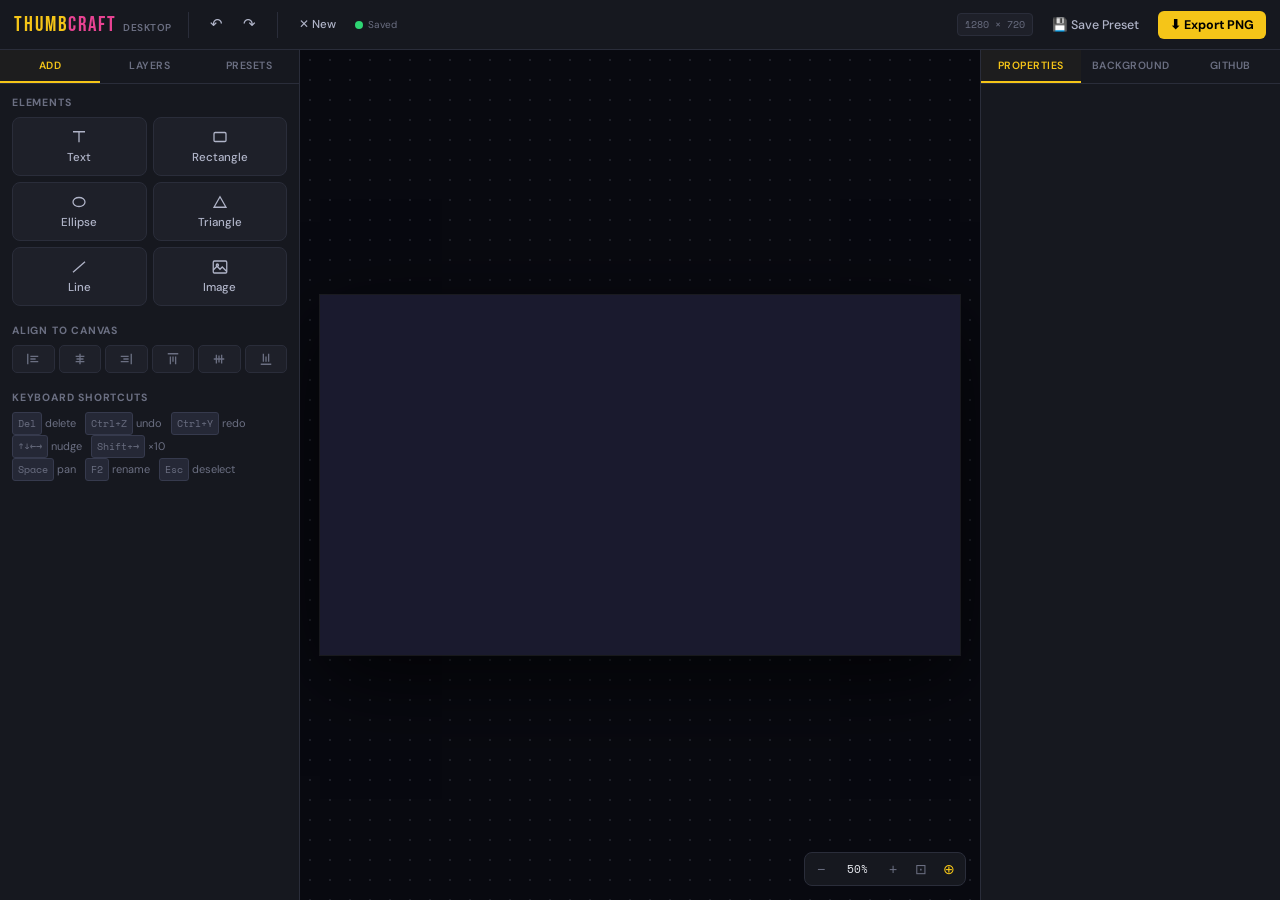
==== commit adcd1036: "Add files via upload" ====
--- a/index.html
+++ b/index.html
@@ -3,2139 +3,57 @@
 <head>
 <meta charset="UTF-8">
 <meta name="viewport" content="width=device-width, initial-scale=1.0">
-<title>ThumbCraft — YouTube Thumbnail Maker</title>
-<link href="https://fonts.googleapis.com/css2?family=Bebas+Neue&family=DM+Sans:wght@300;400;500;600&family=Space+Mono:wght@400;700&display=swap" rel="stylesheet">
+<title>ThumbCraft</title>
 <style>
-  :root {
-    --bg: #0e0f14;
-    --surface: #16181f;
-    --surface2: #1e2029;
-    --surface3: #252836;
-    --border: #2a2d3a;
-    --border2: #363a4d;
-    --accent: #f5c518;
-    --accent2: #e84393;
-    --accent-dim: rgba(245,197,24,0.12);
-    --text: #e8eaf0;
-    --text2: #b0b4c8;
-    --muted: #6b6f82;
-    --danger: #ff4757;
-    --success: #2ed573;
-    --info: #3d8bff;
-    --panel-w: 288px;
-  }
+  :root { --bg:#0e0f14; --surface:#16181f; --accent:#f5c518; --accent2:#e84393; --text:#e8eaf0; --muted:#6b6f82; --border:#2a2d3a; }
   * { box-sizing: border-box; margin: 0; padding: 0; }
-  body {
-    font-family: 'DM Sans', sans-serif;
-    background: var(--bg);
-    color: var(--text);
-    height: 100vh;
-    display: flex;
-    flex-direction: column;
-    overflow: hidden;
-  }
-
-  /* ── TOPBAR ── */
-  .topbar {
-    height: 50px;
-    background: var(--surface);
-    border-bottom: 1px solid var(--border);
-    display: flex;
-    align-items: center;
-    padding: 0 14px;
-    gap: 10px;
-    flex-shrink: 0;
-    z-index: 100;
-  }
-  .logo { font-family: 'Bebas Neue', sans-serif; font-size: 21px; letter-spacing: 2px; color: var(--accent); margin-right: 4px; flex-shrink: 0; }
+  body { height: 100vh; display: flex; flex-direction: column; align-items: center; justify-content: center; background: var(--bg); color: var(--text); font-family: -apple-system, 'DM Sans', sans-serif; gap: 18px; }
+  .logo { font-family: 'Bebas Neue', Impact, sans-serif; font-size: 34px; letter-spacing: 3px; color: var(--accent); }
   .logo span { color: var(--accent2); }
-  .topbar-sep { width: 1px; height: 26px; background: var(--border); margin: 0 2px; flex-shrink: 0; }
-  .topbar-right { margin-left: auto; display: flex; gap: 7px; align-items: center; }
-  .canvas-size-badge { font-family: 'Space Mono', monospace; font-size: 10px; color: var(--muted); background: var(--surface2); padding: 3px 7px; border-radius: 4px; border: 1px solid var(--border); }
-
-  /* ── BUTTONS ── */
-  .btn { display: inline-flex; align-items: center; gap: 5px; padding: 6px 12px; border-radius: 6px; border: none; cursor: pointer; font-family: 'DM Sans', sans-serif; font-size: 12.5px; font-weight: 500; transition: all .15s; white-space: nowrap; }
-  .btn-ghost { background: transparent; color: var(--text2); }
-  .btn-ghost:hover { background: var(--surface2); color: var(--text); }
-  .btn-ghost:active { background: var(--surface3); }
-  .btn-primary { background: var(--accent); color: #000; font-weight: 700; }
-  .btn-primary:hover { background: #ffd740; }
-  .btn-primary:active { background: #e5b710; }
-  .btn-danger { background: transparent; color: var(--danger); border: 1px solid var(--danger); }
-  .btn-danger:hover { background: var(--danger); color: #fff; }
-  .btn-sm { padding: 4px 9px; font-size: 11.5px; }
-  .btn-icon { padding: 6px; border-radius: 6px; }
-  .btn[disabled] { opacity: 0.4; cursor: not-allowed; pointer-events: none; }
-
-  /* ── UNDO/REDO ── */
-  .undo-redo { display: flex; gap: 2px; }
-  .undo-redo .btn { padding: 5px 9px; font-size: 15px; line-height: 1; }
-
-  /* ── WORKSPACE ── */
-  .workspace { display: flex; flex: 1; overflow: hidden; }
-
-  /* ── LEFT PANEL ── */
-  .left-panel { width: var(--panel-w); background: var(--surface); border-right: 1px solid var(--border); display: flex; flex-direction: column; overflow: hidden; flex-shrink: 0; }
-  .panel-tabs { display: flex; border-bottom: 1px solid var(--border); flex-shrink: 0; }
-  .panel-tab { flex: 1; padding: 9px 4px; text-align: center; font-size: 10.5px; font-weight: 600; letter-spacing: .5px; text-transform: uppercase; color: var(--muted); cursor: pointer; border-bottom: 2px solid transparent; transition: all .15s; user-select: none; }
-  .panel-tab.active { color: var(--accent); border-bottom-color: var(--accent); background: rgba(245,197,24,.03); }
-  .panel-tab:hover:not(.active) { color: var(--text2); background: var(--surface2); }
-  .panel-body { flex: 1; overflow-y: auto; padding: 12px; scrollbar-width: thin; scrollbar-color: var(--border) transparent; }
-  .panel-section { margin-bottom: 18px; }
-  .panel-label { font-size: 10.5px; font-weight: 700; text-transform: uppercase; letter-spacing: .8px; color: var(--muted); margin-bottom: 8px; display: flex; align-items: center; justify-content: space-between; }
-
-  /* ── ADD GRID ── */
-  .add-grid { display: grid; grid-template-columns: 1fr 1fr; gap: 6px; }
-  .add-btn { background: var(--surface2); border: 1px solid var(--border); border-radius: 8px; padding: 10px 6px; cursor: pointer; display: flex; flex-direction: column; align-items: center; gap: 4px; color: var(--text2); font-size: 11.5px; font-weight: 500; transition: all .15s; user-select: none; }
-  .add-btn:hover { border-color: var(--accent); color: var(--accent); background: var(--accent-dim); }
-  .add-btn:active { transform: scale(0.96); }
-  .add-btn svg { width: 18px; height: 18px; }
-
-  /* ── LAYERS ── */
-  .layers-list { display: flex; flex-direction: column; gap: 3px; }
-  .layer-item { background: var(--surface2); border: 1px solid var(--border); border-radius: 6px; padding: 6px 8px; display: flex; align-items: center; gap: 6px; cursor: pointer; transition: all .12s; font-size: 11.5px; user-select: none; }
-  .layer-item:hover { border-color: var(--border2); background: var(--surface3); }
-  .layer-item.selected { border-color: var(--accent); background: var(--accent-dim); }
-  .layer-icon { font-size: 12px; width: 16px; text-align: center; flex-shrink: 0; }
-  .layer-name { flex: 1; overflow: hidden; text-overflow: ellipsis; white-space: nowrap; font-size: 11.5px; }
-  .layer-name-edit { flex: 1; background: transparent; border: none; color: var(--text); font-family: 'DM Sans', sans-serif; font-size: 11.5px; outline: none; border-bottom: 1px solid var(--accent); padding: 0; }
-  .layer-actions { display: flex; gap: 2px; flex-shrink: 0; }
-  .layer-btn { width: 20px; height: 20px; display: flex; align-items: center; justify-content: center; color: var(--muted); cursor: pointer; border-radius: 3px; font-size: 11px; background: transparent; border: none; transition: color .1s; }
-  .layer-btn:hover { color: var(--text); background: var(--surface); }
-  .layer-btn.danger:hover { color: var(--danger); }
-  .layer-btn.accent:hover { color: var(--accent); }
-
-  /* ── PRESETS ── */
-  .preset-grid { display: grid; grid-template-columns: 1fr 1fr; gap: 6px; margin-bottom: 8px; }
-  .preset-card { background: var(--surface2); border: 1px solid var(--border); border-radius: 8px; overflow: hidden; cursor: pointer; transition: all .15s; position: relative; }
-  .preset-card:hover { border-color: var(--accent); transform: translateY(-1px); box-shadow: 0 4px 16px rgba(0,0,0,.4); }
-  .preset-thumb { width: 100%; aspect-ratio: 16/9; background: #222; background-size: cover; background-position: center; display: flex; align-items: center; justify-content: center; font-size: 11px; color: var(--muted); }
-  .preset-name { padding: 5px 7px; font-size: 11px; font-weight: 500; white-space: nowrap; overflow: hidden; text-overflow: ellipsis; }
-  .preset-overlay { position: absolute; inset: 0; background: rgba(0,0,0,.7); display: none; flex-direction: column; align-items: center; justify-content: center; gap: 6px; }
-  .preset-card:hover .preset-overlay { display: flex; }
-  .preset-del-btn { position: absolute; top: 4px; right: 4px; width: 20px; height: 20px; background: rgba(0,0,0,.8); border-radius: 4px; border: none; cursor: pointer; display: none; align-items: center; justify-content: center; color: var(--danger); font-size: 12px; transition: background .1s; }
-  .preset-del-btn:hover { background: var(--danger); color: #fff; }
-  .preset-card:hover .preset-del-btn { display: flex; }
-
-  /* ── RIGHT PANEL ── */
-  .right-panel { width: var(--panel-w); background: var(--surface); border-left: 1px solid var(--border); display: flex; flex-direction: column; overflow: hidden; flex-shrink: 0; }
-  .props-body { flex: 1; overflow-y: auto; padding: 12px; scrollbar-width: thin; scrollbar-color: var(--border) transparent; }
-
-  /* ── INPUTS ── */
-  .prop-row { margin-bottom: 11px; }
-  .prop-label { font-size: 11px; color: var(--muted); margin-bottom: 4px; font-weight: 500; display: flex; align-items: center; justify-content: space-between; }
-  .prop-input, .prop-select, .prop-textarea {
-    width: 100%; background: var(--surface2); border: 1px solid var(--border); border-radius: 6px;
-    padding: 6px 9px; color: var(--text); font-family: 'DM Sans', sans-serif; font-size: 12.5px; transition: border-color .15s;
-  }
-  .prop-input:focus, .prop-select:focus, .prop-textarea:focus { outline: none; border-color: var(--accent); }
-  .prop-input:disabled { opacity: 0.4; }
-  .prop-select option { background: var(--surface2); }
-  .prop-textarea { resize: vertical; min-height: 56px; }
-  .prop-row-2 { display: grid; grid-template-columns: 1fr 1fr; gap: 8px; }
-  .prop-row-3 { display: grid; grid-template-columns: 1fr 1fr 1fr; gap: 6px; }
-  .prop-color-row { display: flex; gap: 7px; align-items: center; }
-  .prop-color { width: 34px; height: 30px; border-radius: 5px; border: 1px solid var(--border); cursor: pointer; padding: 2px; background: var(--surface2); flex-shrink: 0; }
-  .prop-slider { width: 100%; accent-color: var(--accent); cursor: pointer; }
-  .slider-row { display: flex; align-items: center; gap: 8px; }
-  .slider-val { font-family: 'Space Mono', monospace; font-size: 10.5px; color: var(--muted); min-width: 36px; text-align: right; flex-shrink: 0; }
-  .no-selection { display: flex; flex-direction: column; align-items: center; justify-content: center; height: 100%; color: var(--muted); font-size: 12.5px; text-align: center; padding: 20px; gap: 8px; }
-  .no-selection svg { width: 36px; height: 36px; opacity: .25; }
-  .shortcut-hint { font-size: 10px; color: var(--muted); opacity: .7; margin-top: 3px; }
-
-  /* ── ALIGN TOOLS ── */
-  .align-bar { display: grid; grid-template-columns: repeat(6, 1fr); gap: 4px; margin-bottom: 11px; }
-  .align-btn { background: var(--surface2); border: 1px solid var(--border); border-radius: 5px; padding: 6px 4px; cursor: pointer; display: flex; align-items: center; justify-content: center; color: var(--muted); transition: all .12s; }
-  .align-btn:hover { border-color: var(--accent); color: var(--accent); background: var(--accent-dim); }
-  .align-btn svg { width: 14px; height: 14px; }
-
-  /* ── CANVAS AREA ── */
-  .canvas-area { flex: 1; display: flex; align-items: center; justify-content: center; background: #080910; background-image: radial-gradient(circle, #1e2029 1px, transparent 1px); background-size: 20px 20px; overflow: hidden; position: relative; cursor: default; }
-  .canvas-wrapper { position: absolute; box-shadow: 0 0 0 1px rgba(255,255,255,.08), 0 24px 80px rgba(0,0,0,.7); }
-  #mainCanvas { display: block; cursor: default; }
-
-  /* ── ZOOM BAR ── */
-  .zoom-bar { position: absolute; bottom: 14px; right: 14px; background: var(--surface); border: 1px solid var(--border); border-radius: 8px; display: flex; align-items: center; gap: 2px; padding: 3px; z-index: 10; }
-  .zoom-btn { width: 26px; height: 26px; display: flex; align-items: center; justify-content: center; background: transparent; border: none; color: var(--muted); cursor: pointer; border-radius: 4px; font-size: 14px; transition: all .1s; }
-  .zoom-btn:hover { background: var(--surface2); color: var(--text); }
-  .zoom-val { font-family: 'Space Mono', monospace; font-size: 11px; color: var(--text); padding: 0 6px; min-width: 42px; text-align: center; cursor: pointer; }
-
-  /* ── SNAP INDICATOR ── */
-  .snap-indicator { position: absolute; top: 14px; left: 50%; transform: translateX(-50%); background: var(--surface); border: 1px solid var(--accent); border-radius: 6px; padding: 4px 12px; font-size: 11px; color: var(--accent); display: none; z-index: 20; pointer-events: none; }
-  .snap-indicator.show { display: block; }
-
-  /* ── MODALS ── */
-  .modal-bg { position: fixed; inset: 0; background: rgba(0,0,0,.75); display: flex; align-items: center; justify-content: center; z-index: 1000; backdrop-filter: blur(6px); }
-  .modal-bg.hidden { display: none; }
-  .modal { background: var(--surface); border: 1px solid var(--border2); border-radius: 14px; padding: 22px; width: 400px; max-width: 94vw; box-shadow: 0 32px 80px rgba(0,0,0,.7); }
-  .modal h3 { font-family: 'Bebas Neue', sans-serif; font-size: 22px; letter-spacing: 1px; color: var(--accent); margin-bottom: 16px; }
-  .modal-actions { display: flex; gap: 8px; justify-content: flex-end; margin-top: 16px; }
-
-  /* ── CONFIRM DIALOG ── */
-  .confirm-dialog { background: var(--surface); border: 1px solid var(--border2); border-radius: 12px; padding: 24px; width: 340px; max-width: 94vw; box-shadow: 0 32px 80px rgba(0,0,0,.8); }
-  .confirm-dialog h4 { font-size: 15px; font-weight: 600; color: var(--text); margin-bottom: 8px; }
-  .confirm-dialog p { font-size: 13px; color: var(--muted); line-height: 1.5; margin-bottom: 20px; }
-  .confirm-actions { display: flex; gap: 8px; justify-content: flex-end; }
-
-  /* ── PRESET HOVER PREVIEW ── */
-  .preset-preview-badge { position: absolute; inset: 0; background: rgba(0,0,0,.6); display: flex; flex-direction: column; align-items: center; justify-content: center; gap: 5px; pointer-events: none; opacity: 0; transition: opacity .15s; }
-  .preset-card:hover .preset-preview-badge { opacity: 1; }
-  .pv-load { font-size: 10px; font-weight: 700; color: var(--accent); letter-spacing: .4px; text-transform: uppercase; }
-
-  /* ── TOAST ── */
-  .toast { position: fixed; bottom: 22px; left: 50%; transform: translateX(-50%); background: var(--surface2); border: 1px solid var(--border); border-radius: 8px; padding: 9px 18px; font-size: 12.5px; z-index: 2000; opacity: 0; transition: opacity .25s, transform .25s; pointer-events: none; white-space: nowrap; display: flex; align-items: center; gap: 8px; }
-  .toast.show { opacity: 1; transform: translateX(-50%) translateY(-4px); }
-  .toast.success { border-color: var(--success); color: var(--success); }
-  .toast.error { border-color: var(--danger); color: var(--danger); }
-  .toast.info { border-color: var(--info); color: var(--info); }
-
-  /* ── SCROLLBAR ── */
-  ::-webkit-scrollbar { width: 4px; }
-  ::-webkit-scrollbar-track { background: transparent; }
-  ::-webkit-scrollbar-thumb { background: var(--border); border-radius: 9px; }
-
-  /* ── STATUS DOT ── */
-  .status-dot { width: 8px; height: 8px; border-radius: 50%; background: var(--muted); flex-shrink: 0; }
-  .status-dot.ok { background: var(--success); }
-  .status-dot.err { background: var(--danger); }
-
-  /* ── TAB CONTENT ── */
-  .tab-content { display: none; }
-  .tab-content.active { display: block; }
-  #right-tab-props.active, #right-tab-bg.active, #right-tab-github-right.active { display: flex; flex-direction: column; flex: 1; min-height: 0; }
-
-  /* ── SECTION DIVIDER ── */
-  .section-divider { border: none; border-top: 1px solid var(--border); margin: 14px 0; }
-
-  /* ── IMPORT/EXPORT BAR ── */
-  .import-export-bar { display: grid; grid-template-columns: 1fr 1fr; gap: 6px; margin-bottom: 10px; }
-
-  /* ── BG SECTION ── */
-  .bg-image-chip { background: var(--surface2); border: 1px solid var(--success); border-radius: 6px; padding: 6px 10px; font-size: 11.5px; color: var(--success); display: flex; align-items: center; gap: 6px; margin-bottom: 8px; }
-
-  small { font-size: 10.5px; color: var(--muted); }
-
-  /* ── ALIGN SECTION SEPARATOR ── */
-  .props-section-title { font-size: 10px; font-weight: 700; text-transform: uppercase; letter-spacing: .8px; color: var(--muted); margin: 14px 0 7px; opacity: .7; }
-
-  /* ── KEYBOARD HINTS ── */
-  .kb-hint { display: inline-block; background: var(--surface3); border: 1px solid var(--border2); border-radius: 3px; padding: 1px 5px; font-family: 'Space Mono', monospace; font-size: 9.5px; color: var(--muted); }
-
-  /* ── MOBILE ── */
-  @media (max-width: 700px) {
-    body { height: 100dvh; }
-    .topbar { padding: 0 10px; gap: 5px; height: 46px; }
-    .topbar-sep, .canvas-size-badge, .undo-redo, .topbar .btn-ghost:not(.mobile-show) { display: none; }
-    .btn-primary { padding: 6px 11px; font-size: 12px; }
-    .workspace { flex-direction: column; }
-    .left-panel, .right-panel { display: none; }
-    .canvas-area { flex: 1; min-height: 0; }
-    .mobile-actions { display: flex; background: var(--surface); border-bottom: 1px solid var(--border); padding: 5px 10px; gap: 5px; flex-shrink: 0; overflow-x: auto; scrollbar-width: none; }
-    .mobile-actions::-webkit-scrollbar { display: none; }
-    .mobile-actions .btn { white-space: nowrap; font-size: 11.5px; padding: 5px 11px; flex-shrink: 0; }
-    .mobile-nav { display: flex; background: var(--surface); border-top: 1px solid var(--border); flex-shrink: 0; z-index: 200; }
-    .mobile-nav-btn { flex: 1; display: flex; flex-direction: column; align-items: center; justify-content: center; padding: 7px 4px; gap: 3px; font-size: 9.5px; font-weight: 600; text-transform: uppercase; letter-spacing: .4px; color: var(--muted); cursor: pointer; border: none; background: transparent; transition: color .15s; user-select: none; border-top: 2px solid transparent; }
-    .mobile-nav-btn.active { color: var(--accent); border-top-color: var(--accent); }
-    .mobile-nav-btn svg { width: 18px; height: 18px; }
-    .mobile-drawer { position: fixed; bottom: 0; left: 0; right: 0; background: var(--surface); border-top: 2px solid var(--border); border-radius: 16px 16px 0 0; z-index: 300; max-height: 72dvh; display: flex; flex-direction: column; transform: translateY(100%); transition: transform .3s cubic-bezier(.32,1,.32,1); }
-    .mobile-drawer.open { transform: translateY(0); }
-    .drawer-handle { width: 36px; height: 4px; background: var(--border); border-radius: 2px; margin: 10px auto 0; flex-shrink: 0; cursor: pointer; }
-    .drawer-header { display: flex; align-items: center; justify-content: space-between; padding: 10px 16px 8px; font-size: 11.5px; font-weight: 700; text-transform: uppercase; letter-spacing: .8px; color: var(--muted); flex-shrink: 0; border-bottom: 1px solid var(--border); }
-    .drawer-close { width: 26px; height: 26px; border-radius: 50%; background: var(--surface2); border: 1px solid var(--border); display: flex; align-items: center; justify-content: center; cursor: pointer; color: var(--muted); font-size: 13px; }
-    .drawer-body { flex: 1; overflow-y: auto; padding: 12px 12px 32px; scrollbar-width: thin; }
-    .drawer-backdrop { display: none; position: fixed; inset: 0; background: rgba(0,0,0,.55); z-index: 299; }
-    .drawer-backdrop.open { display: block; }
-    .zoom-bar { bottom: 8px; right: 8px; }
-  }
-  @media (min-width: 701px) {
-    .mobile-nav, .mobile-drawer, .drawer-backdrop, .mobile-actions { display: none !important; }
-  }
+  .spinner { width: 22px; height: 22px; border: 2px solid var(--border); border-top-color: var(--accent); border-radius: 50%; animation: spin .7s linear infinite; }
+  @keyframes spin { to { transform: rotate(360deg); } }
+  .muted { color: var(--muted); font-size: 12.5px; }
+  .links { display: flex; gap: 10px; margin-top: 4px; }
+  .links a { color: var(--text); background: var(--surface); border: 1px solid var(--border); padding: 8px 16px; border-radius: 7px; text-decoration: none; font-size: 13px; font-weight: 500; }
+  .links a:hover { border-color: var(--accent); color: var(--accent); }
 </style>
 </head>
 <body>
-
-<div class="topbar">
-  <div class="logo">Thumb<span>Craft</span></div>
-  <div class="topbar-sep"></div>
-  <!-- Undo / Redo -->
-  <div class="undo-redo">
-    <button class="btn btn-ghost btn-icon" id="undo-btn" onclick="undo()" title="Undo (Ctrl+Z)" disabled>
-      <svg viewBox="0 0 16 16" width="15" fill="none" stroke="currentColor" stroke-width="1.6"><path d="M3 7H11a3 3 0 010 6H8"/><path d="M5 4.5L2.5 7 5 9.5" stroke-linecap="round" stroke-linejoin="round"/></svg>
-    </button>
-    <button class="btn btn-ghost btn-icon" id="redo-btn" onclick="redo()" title="Redo (Ctrl+Y)" disabled>
-      <svg viewBox="0 0 16 16" width="15" fill="none" stroke="currentColor" stroke-width="1.6"><path d="M13 7H5a3 3 0 000 6h3"/><path d="M11 4.5L13.5 7 11 9.5" stroke-linecap="round" stroke-linejoin="round"/></svg>
-    </button>
-  </div>
-  <div class="topbar-sep"></div>
-  <button class="btn btn-ghost" onclick="confirmNewCanvas()">
-    <svg viewBox="0 0 16 16" width="13" fill="none" stroke="currentColor" stroke-width="1.5"><rect x="2" y="2" width="12" height="12" rx="2"/><path d="M8 5v6M5 8h6"/></svg>New
-  </button>
-  <button class="btn btn-ghost" onclick="triggerBgUpload()">
-    <svg viewBox="0 0 16 16" width="13" fill="none" stroke="currentColor" stroke-width="1.5"><rect x="1" y="3" width="14" height="10" rx="1.5"/><circle cx="5.5" cy="7" r="1.5"/><path d="M1 11l4-3 3 3 2-2 5 4"/></svg>BG
-  </button>
-  <div class="topbar-sep"></div>
-  <span class="canvas-size-badge">1280 × 720</span>
-  <div class="topbar-right">
-    <button class="btn btn-ghost btn-sm" onclick="savePresetModal()">
-      <svg viewBox="0 0 14 14" width="12" fill="none" stroke="currentColor" stroke-width="1.5"><path d="M2 2h8l2 2v8a1 1 0 01-1 1H3a1 1 0 01-1-1V2z"/><rect x="4" y="8" width="6" height="4"/><rect x="4" y="2" width="4" height="3"/></svg>Save Preset
-    </button>
-    <button class="btn btn-ghost btn-sm" onclick="exportPresets()">
-      <svg viewBox="0 0 14 14" width="12" fill="none" stroke="currentColor" stroke-width="1.5"><path d="M7 2v7m-3-3l3 3 3-3"/><path d="M2 10v2h10v-2"/></svg>Export
-    </button>
-    <button class="btn btn-primary" onclick="exportCanvas()">
-      <svg viewBox="0 0 14 14" width="12" fill="none" stroke="currentColor" stroke-width="1.5"><rect x="1" y="1" width="12" height="12" rx="1.5"/><circle cx="4.5" cy="5" r="1.2"/><path d="M1 9l4-3.5 3 3 2-2 4 4"/></svg>Export PNG
-    </button>
-  </div>
-</div>
-
-<div class="workspace">
-
-  <!-- ── LEFT PANEL ── -->
-  <div class="left-panel">
-    <div class="panel-tabs" id="left-panel-tabs">
-      <div class="panel-tab active" onclick="switchTab('add')" title="Add elements">Add</div>
-      <div class="panel-tab" onclick="switchTab('layers')" title="Layer stack">Layers</div>
-      <div class="panel-tab" onclick="switchTab('presets')" title="Saved presets">Presets</div>
-      <div class="panel-tab" onclick="switchTab('github')" title="GitHub sync">GitHub</div>
-    </div>
-    <div class="panel-body">
-
-      <!-- ADD TAB -->
-      <div class="tab-content active" id="tab-add">
-        <div class="panel-section">
-          <div class="panel-label">Shapes &amp; Media</div>
-          <div class="add-grid">
-            <div class="add-btn" onclick="addText()">
-              <svg viewBox="0 0 24 24" fill="none" stroke="currentColor" stroke-width="2"><path d="M4 7V4h16v3M9 20h6M12 4v16"/></svg>Text
-            </div>
-            <div class="add-btn" onclick="addRect()">
-              <svg viewBox="0 0 24 24" fill="none" stroke="currentColor" stroke-width="2"><rect x="3" y="6" width="18" height="12" rx="1"/></svg>Rectangle
-            </div>
-            <div class="add-btn" onclick="addEllipse()">
-              <svg viewBox="0 0 24 24" fill="none" stroke="currentColor" stroke-width="2"><ellipse cx="12" cy="12" rx="9" ry="6"/></svg>Ellipse
-            </div>
-            <div class="add-btn" onclick="addTriangle()">
-              <svg viewBox="0 0 24 24" fill="none" stroke="currentColor" stroke-width="2"><polygon points="12,4 22,20 2,20"/></svg>Triangle
-            </div>
-            <div class="add-btn" onclick="addLine()">
-              <svg viewBox="0 0 24 24" fill="none" stroke="currentColor" stroke-width="2"><path d="M4 20L20 4"/></svg>Line
-            </div>
-            <div class="add-btn" onclick="triggerImageUpload()">
-              <svg viewBox="0 0 24 24" fill="none" stroke="currentColor" stroke-width="2"><rect x="3" y="3" width="18" height="18" rx="2"/><circle cx="8.5" cy="8.5" r="1.5"/><path d="M3 15l5-5 4 4 3-3 6 6"/></svg>Image
-            </div>
-          </div>
-        </div>
-        <div class="panel-section">
-          <div class="panel-label">Quick Styles</div>
-          <div class="add-grid">
-            <div class="add-btn" onclick="addStyledText('title')">
-              <svg viewBox="0 0 24 24" fill="none" stroke="currentColor" stroke-width="2"><path d="M4 6h16M4 12h16M4 18h8"/></svg>Big Title
-            </div>
-            <div class="add-btn" onclick="addStyledText('subtitle')">
-              <svg viewBox="0 0 24 24" fill="none" stroke="currentColor" stroke-width="2"><path d="M4 6h16M4 12h12M4 18h8"/></svg>Subtitle
-            </div>
-            <div class="add-btn" onclick="addStyledText('badge')">
-              <svg viewBox="0 0 24 24" fill="none" stroke="currentColor" stroke-width="2"><rect x="3" y="7" width="18" height="10" rx="5"/></svg>Badge
-            </div>
-            <div class="add-btn" onclick="addStyledText('outline')">
-              <svg viewBox="0 0 24 24" fill="none" stroke="currentColor" stroke-width="2"><path d="M4 7V4h16v3M9 20h6M12 4v16"/></svg>Outline
-            </div>
-          </div>
-        </div>
-        <div class="panel-section">
-          <div class="panel-label">Canvas Background</div>
-          <div class="prop-row">
-            <div class="prop-label">BG Color</div>
-            <input class="prop-input" type="color" id="bg-color-picker" value="#1a1a2e" oninput="setBgColor(this.value)" style="height:34px;padding:2px">
-          </div>
-          <button class="btn btn-ghost" style="width:100%;justify-content:center;margin-bottom:5px" onclick="triggerBgUpload()">
-            <svg viewBox="0 0 16 16" width="13" fill="none" stroke="currentColor" stroke-width="1.5"><rect x="1" y="3" width="14" height="10" rx="1.5"/><circle cx="5.5" cy="7" r="1.5"/><path d="M1 11l4-3 3 3 2-2 5 4"/></svg>Upload BG Image
-          </button>
-          <button class="btn btn-ghost" style="width:100%;justify-content:center" onclick="clearBg()">
-            <svg viewBox="0 0 16 16" width="13" fill="none" stroke="currentColor" stroke-width="1.5"><path d="M3 3l10 10M13 3L3 13"/></svg>Remove BG Image
-          </button>
-        </div>
-        <div class="panel-section">
-          <div class="panel-label">Keyboard Shortcuts</div>
-          <div style="font-size:11px;color:var(--muted);line-height:2">
-            <span class="kb-hint">Del</span> delete &nbsp;
-            <span class="kb-hint">Ctrl+D</span> duplicate<br>
-            <span class="kb-hint">Ctrl+Z</span> undo &nbsp;
-            <span class="kb-hint">Ctrl+Y</span> redo<br>
-            <span class="kb-hint">↑↓←→</span> nudge &nbsp;
-            <span class="kb-hint">Shift+→</span> ×10<br>
-            <span class="kb-hint">Space</span> pan mode &nbsp;
-            <span class="kb-hint">Ctrl+G</span> snap grid<br>
-            <span class="kb-hint">F2</span> rename layer
-          </div>
-        </div>
-      </div>
-
-      <!-- LAYERS TAB -->
-      <div class="tab-content" id="tab-layers">
-        <div class="panel-label" style="margin-bottom:8px">
-          Layers <span id="layer-count" style="color:var(--accent);margin-left:4px"></span>
-          <button class="btn btn-ghost btn-sm" onclick="deleteSelected()" id="del-selected-btn" style="display:none">🗑 Del</button>
-        </div>
-        <div class="layers-list" id="layers-list"></div>
-        <div id="no-layers" style="display:none;color:var(--muted);font-size:12px;text-align:center;padding:24px 0;line-height:1.8">No layers yet.<br>Add elements from the <strong>Add</strong> tab.</div>
-      </div>
-
-      <!-- PRESETS TAB -->
-      <div class="tab-content" id="tab-presets">
-        <div class="import-export-bar">
-          <button class="btn btn-ghost btn-sm" style="justify-content:center" onclick="importPresetsFile()">
-            <svg viewBox="0 0 14 14" width="11" fill="none" stroke="currentColor" stroke-width="1.5"><path d="M7 9V2m-3 4l3 3 3-3"/><path d="M2 10v2h10v-2"/></svg>Import JSON
-          </button>
-          <button class="btn btn-ghost btn-sm" style="justify-content:center" onclick="exportPresetsFile()">
-            <svg viewBox="0 0 14 14" width="11" fill="none" stroke="currentColor" stroke-width="1.5"><path d="M7 5v7m-3-3l3 3 3-3"/><path d="M12 4V2H2v2"/></svg>Export JSON
-          </button>
-        </div>
-        <div class="panel-label">Saved Presets</div>
-        <div class="preset-grid" id="preset-grid"></div>
-        <div id="no-presets" style="display:none;color:var(--muted);font-size:11.5px;text-align:center;padding:24px 0;line-height:1.8">No presets yet.<br>Build a thumbnail and click <strong>Save Preset</strong>!</div>
-      </div>
-
-      <!-- GITHUB TAB -->
-      <div class="tab-content" id="tab-github">
-        <div id="gh-setup-view">
-          <div class="panel-label">🔐 GitHub Sync</div>
-          <div class="prop-row">
-            <div class="prop-label">Personal Access Token</div>
-            <div style="position:relative">
-              <input class="prop-input" type="password" id="gh-token-input" placeholder="ghp_xxxxxxxxxxxx" style="padding-right:34px">
-              <span onclick="toggleTokenVis()" id="tok-eye" style="position:absolute;right:9px;top:50%;transform:translateY(-50%);cursor:pointer;font-size:14px;color:var(--muted);user-select:none">👁</span>
-            </div>
-          </div>
-          <div class="prop-row">
-            <div class="prop-label">Repository</div>
-            <input class="prop-input" type="text" id="gh-repo-input" placeholder="username/my-thumbnails">
-          </div>
-          <div class="prop-row">
-            <div class="prop-label">JSON File Path</div>
-            <input class="prop-input" type="text" id="gh-path-input" placeholder="presets.json" value="presets.json">
-          </div>
-          <button class="btn btn-primary" style="width:100%;justify-content:center;margin-top:4px" onclick="ghSaveAndConnect()">Save &amp; Connect</button>
-          <div style="font-size:11px;color:var(--muted);line-height:1.8;margin-top:14px;padding-top:12px;border-top:1px solid var(--border)">
-            Need a token? Go to<br>
-            <strong style="color:var(--text2)">GitHub → Settings → Developer settings<br>→ Personal access tokens → Classic</strong><br><br>
-            Check the <code style="color:var(--accent);background:var(--surface2);padding:1px 4px;border-radius:3px">repo</code> scope, generate, and paste above.
-          </div>
-        </div>
-        <div id="gh-connected-view" style="display:none">
-          <div style="display:flex;align-items:center;gap:8px;margin-bottom:14px">
-            <div class="status-dot ok"></div>
-            <span style="font-size:13px;font-weight:600;color:var(--success)">Connected</span>
-          </div>
-          <div style="background:var(--surface2);border:1px solid var(--border);border-radius:8px;padding:12px;font-size:12px;margin-bottom:12px">
-            <div style="color:var(--muted);margin-bottom:3px">Repository</div>
-            <div id="gh-info-repo" style="font-weight:600;color:var(--text)"></div>
-            <div style="color:var(--muted);margin-top:8px;margin-bottom:3px">JSON File</div>
-            <div id="gh-info-path" style="font-weight:600;color:var(--text)"></div>
-          </div>
-          <div style="display:grid;grid-template-columns:1fr 1fr;gap:7px;margin-bottom:8px">
-            <button class="btn btn-ghost" style="justify-content:center;font-size:12px" onclick="ghLoadFromRemote()">⬇ Load</button>
-            <button class="btn btn-primary" style="justify-content:center;font-size:12px" onclick="ghSaveToRemote()">⬆ Save</button>
-          </div>
-          <div style="font-size:10.5px;color:var(--muted);margin-bottom:10px;text-align:center">Load = replace local · Save = overwrite GitHub</div>
-          <button class="btn btn-ghost" style="width:100%;justify-content:center" onclick="ghDisconnect()">🔓 Change Credentials</button>
-        </div>
-      </div>
-
-    </div>
+  <div class="logo">THUMB<span>CRAFT</span></div>
+  <div class="spinner" id="spinner"></div>
+  <div class="muted" id="status">Detecting your device…</div>
+  <div class="links" id="links" style="display:none">
+    <a href="desktop.html">Desktop version</a>
+    <a href="mobile.html">Mobile version</a>
   </div>
 
-  <!-- ── CANVAS AREA ── -->
-  <div class="canvas-area" id="canvas-area">
-    <div class="canvas-wrapper" id="canvas-wrapper">
-      <canvas id="mainCanvas" width="1280" height="720"></canvas>
+  <noscript>
+    <div class="muted">JavaScript is off, so we can't auto-detect your device.</div>
+    <div class="links" style="display:flex">
+      <a href="desktop.html">Desktop version</a>
+      <a href="mobile.html">Mobile version</a>
     </div>
-    <div class="snap-indicator" id="snap-indicator">⊕ Snapped</div>
-    <div class="zoom-bar">
-      <button class="zoom-btn" onclick="zoomOut()" title="Zoom out (scroll)">−</button>
-      <span class="zoom-val" id="zoom-val" onclick="zoomFit()" title="Click to fit">50%</span>
-      <button class="zoom-btn" onclick="zoomIn()" title="Zoom in">+</button>
-      <button class="zoom-btn" onclick="zoomFit()" title="Fit to screen">⊡</button>
-      <button class="zoom-btn" onclick="panX=0;panY=0;applyPan()" title="Reset pan">⌖</button>
-      <button class="zoom-btn" id="lock-btn" onclick="toggleViewLock()" title="Lock view">🔓</button>
-      <button class="zoom-btn" id="snap-btn" onclick="toggleSnap()" title="Toggle snap to grid/center">⊞</button>
-    </div>
-  </div>
+  </noscript>
 
-  <!-- ── RIGHT PANEL ── -->
-  <div class="right-panel">
-    <div class="panel-tabs" id="right-panel-tabs">
-      <div class="panel-tab active" onclick="switchRightTab('props')">Props</div>
-      <div class="panel-tab" onclick="switchRightTab('bg')">BG</div>
-      <div class="panel-tab" onclick="switchRightTab('github-right')">GitHub</div>
-    </div>
-    <div style="padding:0;display:flex;flex-direction:column;flex:1;min-height:0;overflow:hidden">
-
-      <!-- PROPS TAB -->
-      <div class="tab-content active" id="right-tab-props" style="flex:1;min-height:0;overflow-y:auto;padding:12px;scrollbar-width:thin;scrollbar-color:var(--border) transparent">
-        <div id="props-body">
-          <div class="no-selection">
-            <svg viewBox="0 0 24 24" fill="none" stroke="currentColor" stroke-width="1.5"><rect x="3" y="3" width="18" height="18" rx="2"/><path d="M9 9h6M9 12h6M9 15h4"/></svg>
-            Select an element to edit its properties.
-            <div class="shortcut-hint">Double-click text to edit · <span class="kb-hint">Del</span> to remove</div>
-          </div>
-        </div>
-      </div>
-
-      <!-- BG TAB -->
-      <div class="tab-content" id="right-tab-bg" style="padding:12px;overflow-y:auto;flex:1;min-height:0;scrollbar-width:thin;">
-        <div class="panel-section">
-          <div class="panel-label">Canvas Background</div>
-          <div class="prop-row">
-            <div class="prop-label">BG Color</div>
-            <input class="prop-input" type="color" id="bg-color-picker-right" value="#1a1a2e" oninput="setBgColor(this.value)" style="height:34px;padding:2px">
-          </div>
-          <div id="bg-image-info-right" style="display:none" class="prop-row">
-            <div class="bg-image-chip">
-              <svg viewBox="0 0 14 14" width="12" fill="none" stroke="currentColor" stroke-width="1.5"><rect x="1" y="2" width="12" height="10" rx="1"/><circle cx="4.5" cy="5.5" r="1"/><path d="M1 9l3-3 3 3 2-2 4 3"/></svg>
-              <span id="bg-image-name">Image loaded</span>
-            </div>
-          </div>
-          <button class="btn btn-ghost" style="width:100%;justify-content:center;margin-bottom:5px" onclick="triggerBgUpload()">
-            <svg viewBox="0 0 16 16" width="13" fill="none" stroke="currentColor" stroke-width="1.5"><rect x="1" y="3" width="14" height="10" rx="1.5"/><circle cx="5.5" cy="7" r="1.5"/><path d="M1 11l4-3 3 3 2-2 5 4"/></svg>
-            Upload BG Image
-          </button>
-          <button class="btn btn-ghost" style="width:100%;justify-content:center" onclick="clearBg()">
-            <svg viewBox="0 0 16 16" width="13" fill="none" stroke="currentColor" stroke-width="1.5"><path d="M3 3l10 10M13 3L3 13"/></svg>
-            Remove BG Image
-          </button>
-        </div>
-        <hr class="section-divider">
-        <div class="panel-section">
-          <div class="panel-label">BG Overlay</div>
-          <div class="prop-row">
-            <div class="prop-label">Overlay Color</div>
-            <div class="prop-color-row">
-              <input type="color" class="prop-color" id="bg-overlay-color" value="#000000" oninput="setBgOverlay()">
-              <input class="prop-input" id="bg-overlay-color-hex" value="#000000" oninput="syncOverlayHex(this.value)" style="flex:1">
-            </div>
-          </div>
-          <div class="prop-row">
-            <div class="prop-label">Overlay Opacity <span id="bg-overlay-val">0</span>%</div>
-            <input type="range" class="prop-slider" id="bg-overlay-opacity" min="0" max="100" value="0" oninput="setBgOverlay()">
-          </div>
-        </div>
-        <hr class="section-divider">
-        <div class="panel-section">
-          <div class="panel-label">BG Transform
-            <span onclick="resetBgTransform()" style="font-size:10px;color:var(--muted);cursor:pointer;font-weight:500;text-transform:none;letter-spacing:0" title="Reset all">↺ Reset</span>
-          </div>
-          <div class="prop-row">
-            <div class="prop-label">Zoom <span id="bg-zoom-val">100%</span></div>
-            <input type="range" class="prop-slider" id="bg-zoom" min="0.5" max="3" step="0.01" value="1" oninput="setBgTransform()">
-          </div>
-          <div class="prop-row">
-            <div class="prop-label">Position X <span id="bg-pos-x-val">0px</span></div>
-            <input type="range" class="prop-slider" id="bg-pos-x" min="-640" max="640" step="1" value="0" oninput="setBgTransform()">
-          </div>
-          <div class="prop-row">
-            <div class="prop-label">Position Y <span id="bg-pos-y-val">0px</span></div>
-            <input type="range" class="prop-slider" id="bg-pos-y" min="-360" max="360" step="1" value="0" oninput="setBgTransform()">
-          </div>
-          <div class="prop-row">
-            <div class="prop-label">Rotation <span id="bg-rotation-val">0°</span></div>
-            <input type="range" class="prop-slider" id="bg-rotation" min="-180" max="180" step="1" value="0" oninput="setBgTransform()">
-          </div>
-        </div>
-      </div>
-
-      <!-- GITHUB RIGHT -->
-      <div class="tab-content" id="right-tab-github-right" style="padding:12px;overflow-y:auto;flex:1;min-height:0;scrollbar-width:thin;">
-        <div id="gh-setup-view-right">
-          <div class="panel-label">🔐 GitHub Sync</div>
-          <div class="prop-row">
-            <div class="prop-label">Personal Access Token</div>
-            <div style="position:relative">
-              <input class="prop-input" type="password" id="gh-token-input-right" placeholder="ghp_xxxxxxxxxxxx" style="padding-right:34px">
-              <span onclick="toggleTokenVisRight()" id="tok-eye-right" style="position:absolute;right:9px;top:50%;transform:translateY(-50%);cursor:pointer;font-size:14px;color:var(--muted);user-select:none">👁</span>
-            </div>
-          </div>
-          <div class="prop-row">
-            <div class="prop-label">Repository</div>
-            <input class="prop-input" type="text" id="gh-repo-input-right" placeholder="username/my-thumbnails">
-          </div>
-          <div class="prop-row">
-            <div class="prop-label">JSON File Path</div>
-            <input class="prop-input" type="text" id="gh-path-input-right" placeholder="presets.json" value="presets.json">
-          </div>
-          <button class="btn btn-primary" style="width:100%;justify-content:center;margin-top:4px" onclick="ghSaveAndConnectRight()">Save &amp; Connect</button>
-        </div>
-        <div id="gh-connected-view-right" style="display:none">
-          <div style="display:flex;align-items:center;gap:8px;margin-bottom:14px">
-            <div class="status-dot ok"></div>
-            <span style="font-size:13px;font-weight:600;color:var(--success)">Connected</span>
-          </div>
-          <div style="background:var(--surface2);border:1px solid var(--border);border-radius:8px;padding:12px;font-size:12px;margin-bottom:12px">
-            <div style="color:var(--muted);margin-bottom:3px">Repository</div>
-            <div id="gh-info-repo-right" style="font-weight:600;color:var(--text)"></div>
-            <div style="color:var(--muted);margin-top:8px;margin-bottom:3px">JSON File</div>
-            <div id="gh-info-path-right" style="font-weight:600;color:var(--text)"></div>
-          </div>
-          <div style="display:grid;grid-template-columns:1fr 1fr;gap:7px;margin-bottom:8px">
-            <button class="btn btn-ghost" style="justify-content:center;font-size:12px" onclick="ghLoadFromRemote()">⬇ Load</button>
-            <button class="btn btn-primary" style="justify-content:center;font-size:12px" onclick="ghSaveToRemote()">⬆ Save</button>
-          </div>
-          <button class="btn btn-ghost" style="width:100%;justify-content:center" onclick="ghDisconnectRight()">🔓 Change Credentials</button>
-        </div>
-      </div>
-    </div>
-  </div>
-</div>
-
-<!-- MOBILE: action bar -->
-<div class="mobile-actions">
-  <button class="btn btn-ghost" onclick="confirmNewCanvas()">＋ New</button>
-  <button class="btn btn-ghost" onclick="triggerBgUpload()">🖼 BG</button>
-  <button class="btn btn-ghost" onclick="undo()" id="mob-undo-btn">↩ Undo</button>
-  <button class="btn btn-ghost" onclick="redo()" id="mob-redo-btn">↪ Redo</button>
-  <button class="btn btn-ghost" onclick="savePresetModal()">💾 Preset</button>
-  <button class="btn btn-ghost" id="mobile-lock-btn" onclick="toggleViewLock()">🔓</button>
-</div>
-
-<!-- MOBILE: bottom nav -->
-<nav class="mobile-nav">
-  <button class="mobile-nav-btn active" id="mnav-add" onclick="openDrawer('add')">
-    <svg viewBox="0 0 24 24" fill="none" stroke="currentColor" stroke-width="2"><rect x="3" y="3" width="18" height="18" rx="2"/><path d="M12 8v8M8 12h8"/></svg>Add
-  </button>
-  <button class="mobile-nav-btn" id="mnav-layers" onclick="openDrawer('layers')">
-    <svg viewBox="0 0 24 24" fill="none" stroke="currentColor" stroke-width="2"><path d="M12 2L2 7l10 5 10-5-10-5zM2 17l10 5 10-5M2 12l10 5 10-5"/></svg>Layers
-  </button>
-  <button class="mobile-nav-btn" id="mnav-presets" onclick="openDrawer('presets')">
-    <svg viewBox="0 0 24 24" fill="none" stroke="currentColor" stroke-width="2"><rect x="3" y="3" width="7" height="7" rx="1"/><rect x="14" y="3" width="7" height="7" rx="1"/><rect x="3" y="14" width="7" height="7" rx="1"/><rect x="14" y="14" width="7" height="7" rx="1"/></svg>Presets
-  </button>
-  <button class="mobile-nav-btn" id="mnav-props" onclick="openDrawer('props')">
-    <svg viewBox="0 0 24 24" fill="none" stroke="currentColor" stroke-width="2"><circle cx="12" cy="12" r="3"/><path d="M19.07 4.93a10 10 0 010 14.14M4.93 4.93a10 10 0 000 14.14"/></svg>Props
-  </button>
-  <button class="mobile-nav-btn" id="mnav-bg" onclick="openDrawer('bg')">
-    <svg viewBox="0 0 24 24" fill="none" stroke="currentColor" stroke-width="2"><rect x="3" y="3" width="18" height="18" rx="2"/><circle cx="8.5" cy="8.5" r="1.5"/><path d="M3 15l5-5 4 4 3-3 6 6"/></svg>BG
-  </button>
-</nav>
-
-<!-- MOBILE: drawer -->
-<div class="drawer-backdrop" id="drawer-backdrop" onclick="closeDrawer()"></div>
-<div class="mobile-drawer" id="mobile-drawer">
-  <div class="drawer-handle" onclick="closeDrawer()"></div>
-  <div class="drawer-header">
-    <span id="drawer-title">Add Elements</span>
-    <div class="drawer-close" onclick="closeDrawer()">✕</div>
-  </div>
-  <div class="drawer-body" id="drawer-body"></div>
-</div>
-
-<!-- PRESET MODAL -->
-<div class="modal-bg hidden" id="modal-preset">
-  <div class="modal">
-    <h3>Save Preset</h3>
-    <div class="prop-row">
-      <div class="prop-label">Preset Name</div>
-      <input class="prop-input" id="preset-name-input" placeholder="e.g. Gaming Highlight, Tutorial Blue..." onkeydown="if(event.key==='Enter')savePreset()">
-    </div>
-    <div class="modal-actions">
-      <button class="btn btn-ghost" onclick="closeModal('modal-preset')">Cancel</button>
-      <button class="btn btn-primary" onclick="savePreset()">
-        <svg viewBox="0 0 14 14" width="12" fill="none" stroke="currentColor" stroke-width="1.5"><path d="M2 2h8l2 2v8a1 1 0 01-1 1H3a1 1 0 01-1-1V2z"/><rect x="4" y="8" width="6" height="4"/><rect x="4" y="2" width="4" height="3"/></svg>
-        Save Preset
-      </button>
-    </div>
-  </div>
-</div>
-
-<!-- CONFIRM MODAL -->
-<div class="modal-bg hidden" id="modal-confirm">
-  <div class="confirm-dialog">
-    <h4 id="confirm-title">Are you sure?</h4>
-    <p id="confirm-msg"></p>
-    <div class="confirm-actions">
-      <button class="btn btn-ghost" onclick="closeModal('modal-confirm')">Cancel</button>
-      <button class="btn btn-danger" id="confirm-ok-btn" onclick="">Confirm</button>
-    </div>
-  </div>
-</div>
-
-<div class="toast" id="toast"></div>
-<input type="file" id="bg-upload" accept="image/*" style="display:none" onchange="loadBgImage(event)">
-<input type="file" id="img-upload" accept="image/*" style="display:none" onchange="loadImageElement(event)">
-<input type="file" id="import-presets-upload" accept=".json,application/json" style="display:none" onchange="handleImportPresets(event)">
-
-<script>
-// ─────────────────────────────────────────────
-// CONSTANTS & STATE
-// ─────────────────────────────────────────────
-const W = 1280, H = 720;
-let zoom = 0.5;
-let layers = [];
-let selected = null;
-let dragging = false, dragOffX = 0, dragOffY = 0;
-let bgImageObj = null;
-let bgImageSrc = '';
-let bgImageName = '';
-let bgColor = '#1a1a2e';
-let bgZoom = 1, bgOffsetX = 0, bgOffsetY = 0, bgRotation = 0;
-let bgOverlayColor = '#000000', bgOverlayOpacity = 0;
-let nextId = 1;
-let presets = [];
-let ghConfig = { token: '', repo: '', path: 'presets.json' };
-let panX = 0, panY = 0;
-let isPanning = false, panStartX = 0, panStartY = 0, panStartPX = 0, panStartPY = 0;
-let spaceDown = false;
-let viewLocked = false;
-let snapEnabled = true;
-let snapIndicatorTimer = null;
-
-// Undo/redo
-let history = [];
-let historyIdx = -1;
-const MAX_HISTORY = 50;
-
-const canvas = document.getElementById('mainCanvas');
-const ctx = canvas.getContext('2d');
-
-// ─────────────────────────────────────────────
-// UNDO / REDO
-// ─────────────────────────────────────────────
-function captureState() {
-  const state = {
-    layers: JSON.parse(JSON.stringify(layers.map(l => l.type === 'image' ? { ...l, imgObj: undefined } : l))),
-    bgColor, bgImageSrc, bgZoom, bgOffsetX, bgOffsetY, bgRotation,
-    bgOverlayColor, bgOverlayOpacity,
-    selectedId: selected ? selected.id : null
-  };
-  // Drop any future states if we branched
-  history = history.slice(0, historyIdx + 1);
-  history.push(state);
-  if (history.length > MAX_HISTORY) history.shift();
-  else historyIdx++;
-  updateUndoRedoBtns();
-}
-
-function restoreState(state) {
-  bgColor = state.bgColor;
-  bgImageSrc = state.bgImageSrc;
-  bgZoom = state.bgZoom; bgOffsetX = state.bgOffsetX; bgOffsetY = state.bgOffsetY; bgRotation = state.bgRotation;
-  bgOverlayColor = state.bgOverlayColor; bgOverlayOpacity = state.bgOverlayOpacity;
-  // Restore bg image object
-  if (bgImageSrc) {
-    const img = new Image();
-    img.onload = () => { bgImageObj = img; render(); };
-    img.src = bgImageSrc;
-  } else { bgImageObj = null; }
-  // Restore layers and their image objects
-  layers = state.layers.map(l => {
-    if (l.type === 'image' && l.src) {
-      const img = new Image();
-      img.onload = () => { l.imgObj = img; render(); };
-      img.src = l.src;
+  <script>
+    function isMobileDevice() {
+      var ua = navigator.userAgent || '';
+      if (/Android|iPhone|iPod|Mobile|Windows Phone/i.test(ua)) return true;
+      // iPadOS 13+ reports as "Macintosh" but exposes multi-touch
+      if (/iPad/i.test(ua) || (navigator.platform === 'MacIntel' && navigator.maxTouchPoints > 1)) return true;
+      if (window.matchMedia && window.matchMedia('(max-width: 700px)').matches) return true;
+      return false;
     }
-    return l;
-  });
-  nextId = layers.reduce((m, x) => Math.max(m, x.id), 0) + 1;
-  selected = state.selectedId ? (layers.find(l => l.id === state.selectedId) || null) : null;
-  syncAllUI();
-}
-
-function undo() {
-  if (historyIdx <= 0) return;
-  historyIdx--;
-  restoreState(history[historyIdx]);
-  updateUndoRedoBtns();
-  toast('Undone', 'info');
-}
-
-function redo() {
-  if (historyIdx >= history.length - 1) return;
-  historyIdx++;
-  restoreState(history[historyIdx]);
-  updateUndoRedoBtns();
-  toast('Redone', 'info');
-}
-
-function updateUndoRedoBtns() {
-  const undoBtn = document.getElementById('undo-btn');
-  const redoBtn = document.getElementById('redo-btn');
-  if (undoBtn) undoBtn.disabled = historyIdx <= 0;
-  if (redoBtn) redoBtn.disabled = historyIdx >= history.length - 1;
-}
-
-// ─────────────────────────────────────────────
-// INIT & PERSISTENCE
-// ─────────────────────────────────────────────
-function init() {
-  loadLocal();
-  applyZoom();
-  render();
-  renderLayers();
-  renderPresets();
-  loadGhConfig();
-  syncBgColorPickers();
-  captureState(); // initial history state
-}
-
-function syncAllUI() {
-  syncBgColorPickers();
-  updateBgSliders();
-  renderLayers();
-  renderPresets();
-  updateProps();
-  render();
-  saveLocal();
-}
-
-function syncBgColorPickers() {
-  const p1 = document.getElementById('bg-color-picker');
-  const p2 = document.getElementById('bg-color-picker-right');
-  if (p1) p1.value = bgColor;
-  if (p2) p2.value = bgColor;
-}
-
-function updateBgSliders() {
-  const ids = { 'bg-zoom': bgZoom, 'bg-pos-x': bgOffsetX, 'bg-pos-y': bgOffsetY, 'bg-rotation': bgRotation, 'bg-overlay-opacity': bgOverlayOpacity };
-  for (const [id, val] of Object.entries(ids)) {
-    const el = document.getElementById(id); if (el) el.value = val;
-  }
-  const bzoV = document.getElementById('bg-zoom-val'); if (bzoV) bzoV.textContent = Math.round(bgZoom * 100) + '%';
-  const bxV = document.getElementById('bg-pos-x-val'); if (bxV) bxV.textContent = bgOffsetX + 'px';
-  const byV = document.getElementById('bg-pos-y-val'); if (byV) byV.textContent = bgOffsetY + 'px';
-  const brV = document.getElementById('bg-rotation-val'); if (brV) brV.textContent = bgRotation + '°';
-  const boV = document.getElementById('bg-overlay-val'); if (boV) boV.textContent = bgOverlayOpacity;
-  const oc = document.getElementById('bg-overlay-color'); if (oc) oc.value = bgOverlayColor;
-  const oh = document.getElementById('bg-overlay-color-hex'); if (oh) oh.value = bgOverlayColor;
-}
-
-function loadLocal() {
-  try {
-    const p = localStorage.getItem('tc_presets');
-    if (p) presets = JSON.parse(p);
-    const l = localStorage.getItem('tc_layers');
-    if (l) {
-      layers = JSON.parse(l);
-      nextId = layers.reduce((m, x) => Math.max(m, x.id), 0) + 1;
-      layers.forEach(layer => {
-        if (layer.type === 'image' && layer.src) {
-          const img = new Image();
-          img.onload = () => { layer.imgObj = img; render(); };
-          img.src = layer.src;
-        }
-      });
-    }
-    const bg = localStorage.getItem('tc_bgcolor');
-    if (bg) bgColor = bg;
-    const bgi = localStorage.getItem('tc_bgimage');
-    if (bgi) { bgImageSrc = bgi; const i = new Image(); i.onload = () => { bgImageObj = i; render(); }; i.src = bgi; }
-    const bgn = localStorage.getItem('tc_bgimagename');
-    if (bgn) bgImageName = bgn;
-    const bgs = localStorage.getItem('tc_bgstate');
-    if (bgs) {
-      const s = JSON.parse(bgs);
-      bgOverlayColor = s.bgOverlayColor ?? '#000000';
-      bgOverlayOpacity = s.bgOverlayOpacity ?? 0;
-      bgZoom = s.bgZoom ?? 1; bgOffsetX = s.bgOffsetX ?? 0;
-      bgOffsetY = s.bgOffsetY ?? 0; bgRotation = s.bgRotation ?? 0;
-    }
-  } catch (e) {}
-}
-
-function saveLocal() {
-  try {
-    localStorage.setItem('tc_presets', JSON.stringify(presets));
-    const saveable = layers.map(l => l.type === 'image' ? { ...l, src: l.src || '', imgObj: undefined } : l);
-    localStorage.setItem('tc_layers', JSON.stringify(saveable));
-    localStorage.setItem('tc_bgcolor', bgColor);
-    localStorage.setItem('tc_bgimage', bgImageSrc || '');
-    localStorage.setItem('tc_bgimagename', bgImageName || '');
-    localStorage.setItem('tc_bgstate', JSON.stringify({ bgOverlayColor, bgOverlayOpacity, bgZoom, bgOffsetX, bgOffsetY, bgRotation }));
-  } catch (e) {}
-}
-
-// ─────────────────────────────────────────────
-// ZOOM & PAN
-// ─────────────────────────────────────────────
-function applyZoom() {
-  const wrapper = document.getElementById('canvas-wrapper');
-  wrapper.style.width = (W * zoom) + 'px';
-  wrapper.style.height = (H * zoom) + 'px';
-  canvas.style.width = (W * zoom) + 'px';
-  canvas.style.height = (H * zoom) + 'px';
-  document.getElementById('zoom-val').textContent = Math.round(zoom * 100) + '%';
-  applyPan();
-}
-
-function applyPan() {
-  const area = document.getElementById('canvas-area');
-  const wrapper = document.getElementById('canvas-wrapper');
-  wrapper.style.position = 'absolute';
-  wrapper.style.left = (area.clientWidth / 2 - (W * zoom) / 2 + panX) + 'px';
-  wrapper.style.top = (area.clientHeight / 2 - (H * zoom) / 2 + panY) + 'px';
-}
-
-function zoomIn() { const prev = zoom; zoom = Math.min(3, +(zoom + 0.15).toFixed(2)); panX = panX * (zoom / prev); panY = panY * (zoom / prev); applyZoom(); }
-function zoomOut() { const prev = zoom; zoom = Math.max(0.1, +(zoom - 0.15).toFixed(2)); panX = panX * (zoom / prev); panY = panY * (zoom / prev); applyZoom(); }
-function zoomFit() {
-  const area = document.getElementById('canvas-area');
-  zoom = +Math.min((area.clientWidth - 40) / W, (area.clientHeight - 40) / H, 1).toFixed(2);
-  panX = 0; panY = 0; applyZoom();
-}
-
-document.addEventListener('keydown', e => {
-  if (e.code === 'Space' && !['INPUT', 'TEXTAREA', 'SELECT'].includes(e.target.tagName)) {
-    if (!spaceDown) { spaceDown = true; canvas.style.cursor = 'grab'; }
-    e.preventDefault();
-  }
-});
-document.addEventListener('keyup', e => { if (e.code === 'Space') { spaceDown = false; canvas.style.cursor = 'default'; } });
-
-document.getElementById('canvas-area').addEventListener('wheel', e => {
-  e.preventDefault();
-  const delta = e.deltaY > 0 ? -0.1 : 0.1;
-  const prev = zoom;
-  zoom = +Math.min(3, Math.max(0.1, zoom + delta)).toFixed(2);
-  panX = panX * (zoom / prev); panY = panY * (zoom / prev);
-  applyZoom();
-}, { passive: false });
-
-// ─────────────────────────────────────────────
-// RENDER
-// ─────────────────────────────────────────────
-function render() {
-  ctx.clearRect(0, 0, W, H);
-  if (bgImageObj) {
-    ctx.save();
-    ctx.translate(W / 2 + bgOffsetX, H / 2 + bgOffsetY);
-    ctx.rotate(bgRotation * Math.PI / 180);
-    ctx.scale(bgZoom, bgZoom);
-    const iw = bgImageObj.naturalWidth || bgImageObj.width;
-    const ih = bgImageObj.naturalHeight || bgImageObj.height;
-    const scale = Math.max(W / iw, H / ih);
-    const dw = iw * scale, dh = ih * scale;
-    ctx.drawImage(bgImageObj, -dw / 2, -dh / 2, dw, dh);
-    ctx.restore();
-  } else { ctx.fillStyle = bgColor; ctx.fillRect(0, 0, W, H); }
-  if (bgOverlayOpacity > 0) {
-    ctx.save(); ctx.globalAlpha = bgOverlayOpacity / 100;
-    ctx.fillStyle = bgOverlayColor; ctx.fillRect(0, 0, W, H); ctx.restore();
-  }
-  [...layers].reverse().forEach(l => {
-    if (!l.visible) return;
-    ctx.save();
-    ctx.globalAlpha = (l.opacity ?? 100) / 100;
-    const rot = (l.rotation || 0) * Math.PI / 180;
-    const b = getBoundsRaw(l);
-    const cx = b.x + b.w / 2, cy = b.y + b.h / 2;
-    ctx.translate(cx, cy); ctx.rotate(rot); ctx.translate(-cx, -cy);
-    if (l.type === 'rect') drawRect(l);
-    else if (l.type === 'ellipse') drawEllipse(l);
-    else if (l.type === 'triangle') drawTriangle(l);
-    else if (l.type === 'line') drawLine(l);
-    else if (l.type === 'text') drawText(l);
-    else if (l.type === 'image' && l.imgObj) ctx.drawImage(l.imgObj, l.x, l.y, l.w, l.h);
-    if (selected && selected.id === l.id) drawHandles(l);
-    ctx.restore();
-  });
-}
-
-function drawRect(l) {
-  if (l.fill) { ctx.fillStyle = l.fill; roundRect(l.x, l.y, l.w, l.h, l.radius || 0); ctx.fill(); }
-  if (l.stroke && l.strokeW > 0) { ctx.strokeStyle = l.stroke; ctx.lineWidth = l.strokeW; roundRect(l.x, l.y, l.w, l.h, l.radius || 0); ctx.stroke(); }
-}
-function roundRect(x, y, w, h, r) {
-  if (r === 0) { ctx.beginPath(); ctx.rect(x, y, w, h); return; }
-  ctx.beginPath();
-  ctx.moveTo(x + r, y); ctx.lineTo(x + w - r, y); ctx.arcTo(x + w, y, x + w, y + r, r);
-  ctx.lineTo(x + w, y + h - r); ctx.arcTo(x + w, y + h, x + w - r, y + h, r);
-  ctx.lineTo(x + r, y + h); ctx.arcTo(x, y + h, x, y + h - r, r);
-  ctx.lineTo(x, y + r); ctx.arcTo(x, y, x + r, y, r); ctx.closePath();
-}
-function drawEllipse(l) {
-  ctx.beginPath(); ctx.ellipse(l.x + l.w / 2, l.y + l.h / 2, l.w / 2, l.h / 2, 0, 0, Math.PI * 2);
-  if (l.fill) { ctx.fillStyle = l.fill; ctx.fill(); }
-  if (l.stroke && l.strokeW > 0) { ctx.strokeStyle = l.stroke; ctx.lineWidth = l.strokeW; ctx.stroke(); }
-}
-function drawTriangle(l) {
-  ctx.beginPath(); ctx.moveTo(l.x + l.w / 2, l.y); ctx.lineTo(l.x + l.w, l.y + l.h); ctx.lineTo(l.x, l.y + l.h); ctx.closePath();
-  if (l.fill) { ctx.fillStyle = l.fill; ctx.fill(); }
-  if (l.stroke && l.strokeW > 0) { ctx.strokeStyle = l.stroke; ctx.lineWidth = l.strokeW; ctx.stroke(); }
-}
-function drawLine(l) {
-  ctx.beginPath(); ctx.moveTo(l.x, l.y); ctx.lineTo(l.x2, l.y2);
-  ctx.strokeStyle = l.stroke || '#ffffff'; ctx.lineWidth = l.strokeW || 4; ctx.stroke();
-}
-function drawText(l) {
-  const sz = l.fontSize || 72;
-  const fw = l.bold ? 'bold ' : l.fontWeight ? l.fontWeight + ' ' : '';
-  const fontStr = `${fw}${sz}px "${l.fontFamily || 'Bebas Neue'}",Impact,sans-serif`;
-  ctx.font = fontStr;
-  const lineH = sz * (l.lineHeight || 1.2);
-  const lines = (l.text || 'Text').split('\n');
-  const hAlign = l.textAlign || 'left';
-  const maxW = Math.max(...lines.map(ln => ctx.measureText(ln).width));
-  const totalH = lineH * lines.length;
-  ctx.font = fontStr;
-  let drawX = l.x;
-  ctx.textAlign = hAlign;
-  if (hAlign === 'center') drawX = l.x + maxW / 2;
-  else if (hAlign === 'right') drawX = l.x + maxW;
-  let drawY = l.y;
-  ctx.textBaseline = 'top';
-  if (l.textStyle === 'outline') {
-    ctx.strokeStyle = l.color || '#ffffff'; ctx.lineWidth = l.outlineW || 6;
-    lines.forEach((ln, i) => ctx.strokeText(ln, drawX, drawY + i * lineH));
-  } else if (l.textStyle === 'badge') {
-    const bw = Math.max(...lines.map(ln => ctx.measureText(ln).width));
-    const pad = 14;
-    ctx.fillStyle = l.bgFill || '#f5c518';
-    roundRect(l.x - pad, l.y - pad / 2, bw + pad * 2, totalH + pad, 6); ctx.fill();
-    ctx.fillStyle = l.color || '#000000';
-    lines.forEach((ln, i) => ctx.fillText(ln, drawX, drawY + i * lineH));
-  } else {
-    if (l.shadow) {
-      ctx.shadowColor = l.shadowColor || 'rgba(0,0,0,0.9)'; ctx.shadowBlur = l.shadowBlur || 12;
-      ctx.shadowOffsetX = l.shadowX || 3; ctx.shadowOffsetY = l.shadowY || 3;
-    }
-    lines.forEach((ln, i) => {
-      if ((l.outlineW || 0) > 0) { ctx.strokeStyle = l.outlineColor || '#000000'; ctx.lineWidth = l.outlineW; ctx.strokeText(ln, drawX, drawY + i * lineH); }
-      ctx.fillStyle = l.color || '#ffffff'; ctx.fillText(ln, drawX, drawY + i * lineH);
-    });
-    ctx.shadowColor = 'transparent';
-  }
-  ctx.textAlign = 'left';
-}
-
-function drawHandles(l) {
-  const b = getBoundsRaw(l), cx = b.x + b.w / 2, cy = b.y + b.h / 2;
-  const p = 6;
-  ctx.strokeStyle = '#f5c518'; ctx.lineWidth = 1.5; ctx.setLineDash([4, 3]);
-  ctx.strokeRect(b.x - p, b.y - p, b.w + p * 2, b.h + p * 2); ctx.setLineDash([]);
-  const hs = getHandles(l);
-  hs.forEach(h => {
-    ctx.fillStyle = h.id === 'rotate' ? '#e84393' : '#f5c518';
-    ctx.beginPath(); ctx.arc(h.x, h.y, h.id === 'rotate' ? 5 : 4.5, 0, Math.PI * 2); ctx.fill();
-    ctx.strokeStyle = '#000'; ctx.lineWidth = 1; ctx.stroke();
-  });
-}
-
-// ─────────────────────────────────────────────
-// BOUNDS & HIT TEST
-// ─────────────────────────────────────────────
-function getBoundsRaw(l) {
-  if (l.type === 'text') {
-    const sz = l.fontSize || 72;
-    const fw = l.bold ? 'bold ' : '';
-    ctx.font = `${fw}${sz}px "${l.fontFamily || 'Bebas Neue'}",Impact,sans-serif`;
-    const lines = (l.text || 'Text').split('\n');
-    const maxW = Math.max(...lines.map(ln => ctx.measureText(ln).width));
-    return { x: l.x, y: l.y, w: maxW, h: sz * (l.lineHeight || 1.2) * lines.length };
-  }
-  if (l.type === 'line') {
-    return { x: Math.min(l.x, l.x2), y: Math.min(l.y, l.y2), w: Math.abs(l.x2 - l.x) || 1, h: Math.abs(l.y2 - l.y) || 1 };
-  }
-  return { x: l.x, y: l.y, w: l.w || 100, h: l.h || 100 };
-}
-
-function toLocalPos(pos, l) {
-  const b = getBoundsRaw(l), cx = b.x + b.w / 2, cy = b.y + b.h / 2;
-  const rot = -(l.rotation || 0) * Math.PI / 180;
-  const dx = pos.x - cx, dy = pos.y - cy;
-  return { x: dx * Math.cos(rot) - dy * Math.sin(rot) + cx, y: dx * Math.sin(rot) + dy * Math.cos(rot) + cy };
-}
-
-function getHandles(l) {
-  const b = getBoundsRaw(l), p = 6;
-  const x = b.x - p, y = b.y - p, w = b.w + p * 2, h = b.h + p * 2;
-  const cx = b.x + b.w / 2, cy = b.y + b.h / 2;
-  return [
-    { id: 'nw', x, y }, { id: 'n', x: cx, y }, { id: 'ne', x: x + w, y },
-    { id: 'w', x, y: cy }, { id: 'e', x: x + w, y: cy },
-    { id: 'sw', x, y: y + h }, { id: 's', x: cx, y: y + h }, { id: 'se', x: x + w, y: y + h },
-    { id: 'rotate', x: cx, y: y - 22 }
-  ];
-}
-
-function getHandleAt(pos, l) {
-  const lp = toLocalPos(pos, l);
-  return getHandles(l).find(h => Math.hypot(h.x - lp.x, h.y - lp.y) < 10);
-}
-
-const cursorMap = { nw: 'nw-resize', ne: 'ne-resize', sw: 'sw-resize', se: 'se-resize', n: 'n-resize', s: 's-resize', e: 'e-resize', w: 'w-resize', rotate: 'crosshair' };
-function getCursorForHandle(id) { return cursorMap[id] || 'default'; }
-
-function hitTest(l, p) {
-  const lp = toLocalPos(p, l);
-  const b = getBoundsRaw(l);
-  const pad = (l.type === 'line' || l.type === 'text') ? 22 : 10;
-  return lp.x >= b.x - pad && lp.x <= b.x + b.w + pad && lp.y >= b.y - pad && lp.y <= b.y + b.h + pad;
-}
-
-// ─────────────────────────────────────────────
-// RESIZE
-// ─────────────────────────────────────────────
-function applyResize(l, hid, dx, dy, shift) {
-  const mn = 10;
-  if (l.type === 'line') { if (hid === 'se') { l.x2 += dx; l.y2 += dy; } else { l.x += dx; l.y += dy; } return; }
-  const origW = l.w, origH = l.h;
-  const ratio = origH / origW;
-  if (shift && l.type !== 'line') {
-    let newW = origW, newH = origH;
-    if (hid.includes('e')) newW = Math.max(mn, origW + dx);
-    else if (hid.includes('w')) { newW = Math.max(mn, origW - dx); }
-    if (hid.includes('s')) newH = Math.max(mn, origH + dy);
-    else if (hid.includes('n')) { newH = Math.max(mn, origH - dy); }
-    if (hid === 'se' || hid === 'ne' || hid === 'e') { newW = Math.max(mn, origW + dx); newH = Math.max(mn, Math.round(newW * ratio)); }
-    else if (hid === 'sw' || hid === 'nw' || hid === 'w') { newW = Math.max(mn, origW - dx); newH = Math.max(mn, Math.round(newW * ratio)); l.x += origW - newW; }
-    else if (hid === 's') { newH = Math.max(mn, origH + dy); newW = Math.max(mn, Math.round(newH / ratio)); }
-    else if (hid === 'n') { newH = Math.max(mn, origH - dy); newW = Math.max(mn, Math.round(newH / ratio)); l.y += origH - newH; }
-    l.w = newW; l.h = newH; return;
-  }
-  if (hid.includes('e')) l.w = Math.max(mn, l.w + dx);
-  if (hid.includes('s')) l.h = Math.max(mn, l.h + dy);
-  if (hid.includes('w')) { const nw = Math.max(mn, l.w - dx); l.x += l.w - nw; l.w = nw; }
-  if (hid.includes('n')) { const nh = Math.max(mn, l.h - dy); l.y += l.h - nh; l.h = nh; }
-}
-
-// ─────────────────────────────────────────────
-// SNAP
-// ─────────────────────────────────────────────
-function toggleSnap() {
-  snapEnabled = !snapEnabled;
-  const btn = document.getElementById('snap-btn');
-  if (btn) { btn.style.color = snapEnabled ? 'var(--accent)' : ''; btn.title = snapEnabled ? 'Snap: ON (click to disable)' : 'Snap: OFF (click to enable)'; }
-  toast(snapEnabled ? '⊕ Snap enabled' : 'Snap disabled', 'info');
-}
-
-function snapPos(l) {
-  if (!snapEnabled) return false;
-  const b = getBoundsRaw(l);
-  const lCx = l.x + b.w / 2, lCy = l.y + b.h / 2;
-  const threshold = 12 / zoom;
-  let snapped = false;
-  // Snap center to canvas center
-  if (Math.abs(lCx - W / 2) < threshold) { l.x = W / 2 - b.w / 2; snapped = true; }
-  if (Math.abs(lCy - H / 2) < threshold) { l.y = H / 2 - b.h / 2; snapped = true; }
-  // Snap edges to canvas edges
-  if (Math.abs(l.x) < threshold) { l.x = 0; snapped = true; }
-  if (Math.abs(l.y) < threshold) { l.y = 0; snapped = true; }
-  if (Math.abs(l.x + b.w - W) < threshold) { l.x = W - b.w; snapped = true; }
-  if (Math.abs(l.y + b.h - H) < threshold) { l.y = H - b.h; snapped = true; }
-  if (snapped) showSnapIndicator();
-  return snapped;
-}
-
-function showSnapIndicator() {
-  const el = document.getElementById('snap-indicator');
-  if (!el) return;
-  el.classList.add('show');
-  if (snapIndicatorTimer) clearTimeout(snapIndicatorTimer);
-  snapIndicatorTimer = setTimeout(() => el.classList.remove('show'), 1000);
-}
-
-// ─────────────────────────────────────────────
-// VIEW LOCK
-// ─────────────────────────────────────────────
-function setViewLock(locked) {
-  viewLocked = locked;
-  ['lock-btn', 'mobile-lock-btn'].forEach(id => {
-    const el = document.getElementById(id);
-    if (!el) return;
-    el.textContent = locked ? '🔒' : '🔓';
-    el.title = locked ? 'View locked — click to unlock' : 'Lock view';
-    el.style.color = locked ? 'var(--accent)' : '';
-  });
-}
-function toggleViewLock() { setViewLock(!viewLocked); toast(viewLocked ? '🔒 View locked' : '🔓 View unlocked', 'info'); }
-
-// ─────────────────────────────────────────────
-// MOUSE INTERACTION
-// ─────────────────────────────────────────────
-let resizing = false, resizeHandle = null, resizeStartPos = null, resizeSnap = null;
-let dragLineX2Off = 0, dragLineY2Off = 0;
-
-canvas.addEventListener('mousedown', e => {
-  if (e.button === 1 || (e.button === 0 && spaceDown)) {
-    if (viewLocked) return;
-    isPanning = true; panStartX = e.clientX; panStartY = e.clientY;
-    panStartPX = panX; panStartPY = panY; canvas.style.cursor = 'grabbing';
-    e.preventDefault(); return;
-  }
-  const pos = cpos(e);
-  if (selected && !selected.locked) {
-    const h = getHandleAt(pos, selected);
-    if (h) {
-      resizing = true; resizeHandle = h.id; resizeStartPos = { x: pos.x, y: pos.y };
-      resizeSnap = JSON.parse(JSON.stringify(selected));
-      canvas.style.cursor = getCursorForHandle(h.id);
-      e.preventDefault(); return;
-    }
-  }
-  const hit = [...layers].find(l => l.visible && hitTest(l, pos));
-  if (hit) {
-    selectLayer(hit);
-    if (!hit.locked) {
-      dragging = true; dragOffX = pos.x - hit.x; dragOffY = pos.y - hit.y;
-      if (hit.type === 'line') { dragLineX2Off = hit.x2 - hit.x; dragLineY2Off = hit.y2 - hit.y; }
-      canvas.style.cursor = 'grabbing';
-    }
-  } else { selectLayer(null); }
-  render();
-});
-
-canvas.addEventListener('mousemove', e => {
-  if (isPanning) { panX = panStartPX + (e.clientX - panStartX); panY = panStartPY + (e.clientY - panStartY); applyPan(); return; }
-  const pos = cpos(e);
-  if (resizing && selected) {
-    if (resizeHandle === 'rotate') {
-      const b = getBoundsRaw(resizeSnap), cx = b.x + b.w / 2, cy = b.y + b.h / 2;
-      const startAngle = Math.atan2(resizeStartPos.y - cy, resizeStartPos.x - cx);
-      const curAngle = Math.atan2(pos.y - cy, pos.x - cx);
-      let deg = (resizeSnap.rotation || 0) + (curAngle - startAngle) * 180 / Math.PI;
-      if (Math.abs(deg % 45) < 5) deg = Math.round(deg / 45) * 45;
-      selected.rotation = +deg.toFixed(1);
-    } else {
-      const lp = toLocalPos(pos, resizeSnap), lsp = toLocalPos(resizeStartPos, resizeSnap);
-      Object.assign(selected, JSON.parse(JSON.stringify(resizeSnap)));
-      applyResize(selected, resizeHandle, lp.x - lsp.x, lp.y - lsp.y, e.shiftKey);
-    }
-    render(); return;
-  }
-  if (dragging && selected && !selected.locked) {
-    selected.x = pos.x - dragOffX; selected.y = pos.y - dragOffY;
-    if (selected.type === 'line') { selected.x2 = selected.x + dragLineX2Off; selected.y2 = selected.y + dragLineY2Off; }
-    snapPos(selected);
-    render();
-  } else {
-    if (spaceDown) { canvas.style.cursor = 'grab'; return; }
-    if (selected) { const h = getHandleAt(pos, selected); if (h) { canvas.style.cursor = getCursorForHandle(h.id); return; } }
-    const hit = [...layers].find(l => l.visible && hitTest(l, pos));
-    canvas.style.cursor = hit ? 'grab' : 'default';
-  }
-});
-
-canvas.addEventListener('mouseup', e => {
-  if (isPanning) { isPanning = false; canvas.style.cursor = spaceDown ? 'grab' : 'default'; return; }
-  if (resizing) { resizing = false; resizeHandle = null; resizeSnap = null; canvas.style.cursor = 'default'; captureState(); saveLocal(); return; }
-  if (dragging) { captureState(); saveLocal(); }
-  dragging = false; canvas.style.cursor = 'default';
-});
-canvas.addEventListener('mouseleave', () => { if (isPanning) isPanning = false; });
-
-const canvasArea = document.getElementById('canvas-area');
-canvasArea.addEventListener('mousedown', e => {
-  if (viewLocked) return;
-  if (e.target !== canvas && (e.button === 1 || e.button === 0)) {
-    isPanning = true; panStartX = e.clientX; panStartY = e.clientY;
-    panStartPX = panX; panStartPY = panY; canvasArea.style.cursor = 'grabbing';
-    e.preventDefault();
-  }
-});
-canvasArea.addEventListener('mousemove', e => {
-  if (isPanning && e.target !== canvas) { panX = panStartPX + (e.clientX - panStartX); panY = panStartPY + (e.clientY - panStartY); applyPan(); }
-});
-canvasArea.addEventListener('mouseup', () => { if (isPanning) { isPanning = false; canvasArea.style.cursor = ''; } });
-
-canvas.addEventListener('dblclick', e => {
-  const pos = cpos(e);
-  const hit = [...layers].find(l => l.visible && hitTest(l, pos));
-  if (hit && hit.type === 'text') openInlineEditor(hit);
-});
-
-// ─────────────────────────────────────────────
-// INLINE TEXT EDITOR
-// ─────────────────────────────────────────────
-function openInlineEditor(l) {
-  if (typeof closeDrawer === 'function') closeDrawer();
-  const existing = document.getElementById('inline-text-editor');
-  if (existing) existing.remove();
-  const b = getBoundsRaw(l);
-  const wrapper = document.getElementById('canvas-wrapper');
-  const wRect = wrapper.getBoundingClientRect();
-  const ta = document.createElement('textarea');
-  ta.id = 'inline-text-editor';
-  ta.value = l.text || '';
-  const sz = (l.fontSize || 72) * zoom;
-  const rawTop = wRect.top + b.y * zoom;
-  const isMobile = window.innerWidth <= 700;
-  const topPos = isMobile ? Math.min(rawTop, window.innerHeight * 0.35) : rawTop;
-  ta.style.cssText = `position:fixed;left:${Math.max(4, wRect.left + b.x * zoom)}px;top:${Math.max(8, topPos)}px;min-width:${Math.max(b.w * zoom, 120)}px;min-height:${Math.max(b.h * zoom, sz * 1.4)}px;max-width:calc(100vw - 16px);font-size:${Math.min(sz, isMobile ? 48 : 9999)}px;font-family:"${l.fontFamily || 'Bebas Neue'}",Impact,sans-serif;font-weight:${l.bold ? 'bold' : 'normal'};color:${l.color || '#ffffff'};background:rgba(0,0,0,0.75);border:2px solid var(--accent);border-radius:6px;padding:6px 10px;outline:none;resize:none;overflow:hidden;line-height:${l.lineHeight || 1.2};z-index:9999;box-sizing:border-box;white-space:pre;`;
-  function autoGrow() { ta.style.height = 'auto'; ta.style.height = ta.scrollHeight + 'px'; }
-  ta.addEventListener('input', () => { autoGrow(); l.text = ta.value; render(); });
-  ta.addEventListener('keydown', e => { if (e.key === 'Escape') { ta.remove(); captureState(); saveLocal(); } e.stopPropagation(); });
-  ta.addEventListener('blur', () => { ta.remove(); l.text = ta.value; render(); captureState(); saveLocal(); });
-  document.body.appendChild(ta);
-  setTimeout(() => { autoGrow(); ta.focus(); ta.select(); }, 10);
-}
-
-// ─────────────────────────────────────────────
-// TOUCH
-// ─────────────────────────────────────────────
-let touch1 = null, touch2 = null, pinchDist0 = 0, zoom0 = 1;
-let lastTapTime = 0, lastTapLayer = null;
-let touchPanStart = null, touchPanP = null, touchOnLayer = false;
-let touchMoved = false, touchStartPos = null;
-let touchResizing = false, touchResizeHandle = null, touchResizeSnap = null, touchResizeStart = null;
-
-canvasArea.addEventListener('touchstart', e => {
-  touchMoved = false;
-  if (e.touches.length === 1) {
-    const t = e.touches[0];
-    touchStartPos = { x: t.clientX, y: t.clientY };
-    const pos = cposFromClient(t.clientX, t.clientY);
-    if (selected && !selected.locked) {
-      const h = getHandleAt(pos, selected);
-      if (h) { touchResizing = true; touchResizeHandle = h.id; touchResizeStart = { x: pos.x, y: pos.y }; touchResizeSnap = JSON.parse(JSON.stringify(selected)); e.preventDefault(); return; }
-    }
-    const hit = [...layers].find(l => l.visible && hitTest(l, pos));
-    touchOnLayer = !!hit;
-    if (hit) { selectLayer(hit); if (!hit.locked) { dragging = true; dragOffX = pos.x - hit.x; dragOffY = pos.y - hit.y; if (hit.type === 'line') { dragLineX2Off = hit.x2 - hit.x; dragLineY2Off = hit.y2 - hit.y; } } render(); }
-    else if (!viewLocked) { touchPanStart = { x: t.clientX, y: t.clientY }; touchPanP = { x: panX, y: panY }; }
-  } else if (e.touches.length === 2) {
-    dragging = false; touchOnLayer = false; touchResizing = false;
-    touch1 = e.touches[0]; touch2 = e.touches[1];
-    pinchDist0 = Math.hypot(touch2.clientX - touch1.clientX, touch2.clientY - touch1.clientY);
-    zoom0 = zoom;
-    touchPanStart = { x: (touch1.clientX + touch2.clientX) / 2, y: (touch1.clientY + touch2.clientY) / 2 };
-    touchPanP = { x: panX, y: panY }; e.preventDefault();
-  }
-}, { passive: false });
-
-canvasArea.addEventListener('touchmove', e => {
-  e.preventDefault(); touchMoved = true;
-  if (e.touches.length === 1) {
-    const t = e.touches[0];
-    const pos = cposFromClient(t.clientX, t.clientY);
-    if (touchResizing && selected) {
-      if (touchResizeHandle === 'rotate') {
-        const b = getBoundsRaw(touchResizeSnap), cx = b.x + b.w / 2, cy = b.y + b.h / 2;
-        const sa = Math.atan2(touchResizeStart.y - cy, touchResizeStart.x - cx);
-        const ca = Math.atan2(pos.y - cy, pos.x - cx);
-        let deg = (touchResizeSnap.rotation || 0) + (ca - sa) * 180 / Math.PI;
-        if (Math.abs(deg % 45) < 5) deg = Math.round(deg / 45) * 45;
-        selected.rotation = +deg.toFixed(1);
-      } else {
-        const lp = toLocalPos(pos, touchResizeSnap), lsp = toLocalPos(touchResizeStart, touchResizeSnap);
-        Object.assign(selected, JSON.parse(JSON.stringify(touchResizeSnap)));
-        applyResize(selected, touchResizeHandle, lp.x - lsp.x, lp.y - lsp.y, false);
-      }
-      render();
-    } else if (dragging && selected && touchOnLayer) {
-      selected.x = pos.x - dragOffX; selected.y = pos.y - dragOffY;
-      if (selected.type === 'line') { selected.x2 = selected.x + dragLineX2Off; selected.y2 = selected.y + dragLineY2Off; }
-      snapPos(selected); render();
-    } else if (!viewLocked && !touchOnLayer && touchPanStart) {
-      panX = touchPanP.x + (t.clientX - touchPanStart.x); panY = touchPanP.y + (t.clientY - touchPanStart.y); applyPan();
-    }
-  } else if (e.touches.length === 2) {
-    const t1 = e.touches[0], t2 = e.touches[1];
-    const dist = Math.hypot(t2.clientX - t1.clientX, t2.clientY - t1.clientY);
-    zoom = Math.min(3, Math.max(0.1, +(zoom0 * dist / pinchDist0).toFixed(2)));
-    panX = touchPanP.x + ((t1.clientX + t2.clientX) / 2 - touchPanStart.x);
-    panY = touchPanP.y + ((t1.clientY + t2.clientY) / 2 - touchPanStart.y);
-    applyZoom();
-  }
-}, { passive: false });
-
-canvasArea.addEventListener('touchend', e => {
-  if (e.touches.length === 0) {
-    if (touchResizing) { touchResizing = false; touchResizeHandle = null; touchResizeSnap = null; captureState(); saveLocal(); return; }
-    if (dragging) { dragging = false; captureState(); saveLocal(); }
-    if (!touchMoved && touchStartPos) {
-      const pos = cposFromClient(touchStartPos.x, touchStartPos.y);
-      const hit = [...layers].find(l => l.visible && hitTest(l, pos));
-      const now = Date.now();
-      if (hit && hit.type === 'text' && hit === lastTapLayer && (now - lastTapTime) < 400) {
-        lastTapTime = 0; lastTapLayer = null; openInlineEditor(hit);
-      } else { lastTapTime = now; lastTapLayer = hit || null; if (!hit) selectLayer(null); }
-    }
-    touchPanStart = null; touch1 = null; touch2 = null; touchOnLayer = false; touchStartPos = null;
-  }
-});
-
-function cpos(e) { const r = canvas.getBoundingClientRect(); return { x: (e.clientX - r.left) / zoom, y: (e.clientY - r.top) / zoom }; }
-function cposFromClient(cx, cy) { const r = canvas.getBoundingClientRect(); return { x: (cx - r.left) / zoom, y: (cy - r.top) / zoom }; }
-
-// ─────────────────────────────────────────────
-// KEYBOARD
-// ─────────────────────────────────────────────
-document.addEventListener('keydown', e => {
-  if (e.code === 'Space') return;
-  if (['INPUT', 'TEXTAREA', 'SELECT'].includes(e.target.tagName)) return;
-
-  // Undo/Redo
-  if ((e.ctrlKey || e.metaKey) && e.key === 'z') { e.preventDefault(); undo(); return; }
-  if ((e.ctrlKey || e.metaKey) && (e.key === 'y' || (e.shiftKey && e.key === 'z'))) { e.preventDefault(); redo(); return; }
-
-  if (!selected) return;
-  if ((e.ctrlKey || e.metaKey) && e.key === 'd') { e.preventDefault(); duplicateSelected(); return; }
-  if (e.key === 'F2') { startLayerRename(selected.id); return; }
-  if (selected.locked && e.key !== 'F2') return;
-
-  const s = e.shiftKey ? 10 : 1;
-  if (e.key === 'ArrowLeft') { selected.x -= s; if (selected.type === 'line') selected.x2 -= s; }
-  else if (e.key === 'ArrowRight') { selected.x += s; if (selected.type === 'line') selected.x2 += s; }
-  else if (e.key === 'ArrowUp') { selected.y -= s; if (selected.type === 'line') selected.y2 -= s; }
-  else if (e.key === 'ArrowDown') { selected.y += s; if (selected.type === 'line') selected.y2 += s; }
-  else if (e.key === 'Delete' || e.key === 'Backspace') { deleteSelected(); return; }
-  else return;
-  e.preventDefault();
-  render(); updateProps(); saveLocal();
-});
-
-// ─────────────────────────────────────────────
-// LAYERS
-// ─────────────────────────────────────────────
-function addLayer(l) {
-  l.id = nextId++; l.visible = true; l.locked = false;
-  layers.unshift(l); selectLayer(l); render();
-  renderLayers();
-  // Auto-switch to layers tab so user can see what they added
-  saveLocal(); captureState();
-}
-function selectLayer(l) { selected = l; renderLayers(); updateProps(); render(); updateDelBtn(); }
-function updateDelBtn() {
-  const btn = document.getElementById('del-selected-btn');
-  if (btn) btn.style.display = selected ? 'inline-flex' : 'none';
-}
-function deleteSelected() {
-  if (!selected) return;
-  layers = layers.filter(x => x.id !== selected.id); selected = null;
-  render(); renderLayers(); updateProps(); updateDelBtn(); captureState(); saveLocal();
-}
-function moveLayerUp(id) {
-  const i = layers.findIndex(l => l.id === id);
-  if (i > 0) { [layers[i], layers[i - 1]] = [layers[i - 1], layers[i]]; render(); renderLayers(); captureState(); saveLocal(); }
-}
-function moveLayerDown(id) {
-  const i = layers.findIndex(l => l.id === id);
-  if (i < layers.length - 1) { [layers[i], layers[i + 1]] = [layers[i + 1], layers[i]]; render(); renderLayers(); captureState(); saveLocal(); }
-}
-
-// ─────────────────────────────────────────────
-// ADD ELEMENTS
-// ─────────────────────────────────────────────
-function viewCenter() {
-  const area = document.getElementById('canvas-area');
-  const cx = (area.clientWidth / 2 - panX) / zoom;
-  const cy = (area.clientHeight / 2 - panY) / zoom;
-  return { x: Math.max(0, Math.min(W - 400, cx - 200)), y: Math.max(0, Math.min(H - 200, cy - 100)) };
-}
-
-function addText() { const { x, y } = viewCenter(); addLayer({ type: 'text', name: 'Text', text: 'NEW TEXT', x, y, fontSize: 80, fontFamily: 'Bebas Neue', color: '#ffffff', outlineW: 4, outlineColor: '#000000', shadow: true, shadowColor: 'rgba(0,0,0,0.85)', shadowBlur: 10, shadowX: 3, shadowY: 3, opacity: 100, textStyle: 'normal', lineHeight: 1.2 }); }
-function addStyledText(s) {
-  const { x, y } = viewCenter();
-  if (s === 'title') addLayer({ type: 'text', name: 'Big Title', text: 'TITLE HERE', x, y, fontSize: 120, fontFamily: 'Bebas Neue', color: '#f5c518', outlineW: 6, outlineColor: '#000000', shadow: true, shadowColor: 'rgba(0,0,0,0.9)', shadowBlur: 15, shadowX: 4, shadowY: 4, opacity: 100, textStyle: 'normal', lineHeight: 1.2 });
-  else if (s === 'subtitle') addLayer({ type: 'text', name: 'Subtitle', text: 'Subtitle here', x, y: y + 80, fontSize: 46, fontFamily: 'DM Sans', color: '#ffffff', outlineW: 3, outlineColor: '#000000', shadow: true, shadowColor: 'rgba(0,0,0,0.7)', shadowBlur: 8, shadowX: 2, shadowY: 2, opacity: 100, textStyle: 'normal', lineHeight: 1.3 });
-  else if (s === 'badge') addLayer({ type: 'text', name: 'Badge', text: 'NEW!', x, y, fontSize: 52, fontFamily: 'Bebas Neue', color: '#000000', outlineW: 0, outlineColor: '#000', shadow: false, opacity: 100, textStyle: 'badge', bgFill: '#f5c518', lineHeight: 1.2 });
-  else if (s === 'outline') addLayer({ type: 'text', name: 'Outline Text', text: 'OUTLINE', x, y, fontSize: 100, fontFamily: 'Bebas Neue', color: '#ffffff', outlineW: 0, outlineColor: '#000', shadow: false, opacity: 100, textStyle: 'outline', lineHeight: 1.2 });
-}
-function addRect() { const { x, y } = viewCenter(); addLayer({ type: 'rect', name: 'Rectangle', x, y, w: 320, h: 130, fill: 'rgba(245,197,24,0.85)', stroke: '#000000', strokeW: 0, radius: 0, opacity: 100 }); }
-function addEllipse() { const { x, y } = viewCenter(); addLayer({ type: 'ellipse', name: 'Ellipse', x, y, w: 300, h: 200, fill: 'rgba(232,67,147,0.75)', stroke: '#ffffff', strokeW: 0, opacity: 100 }); }
-function addTriangle() { const { x, y } = viewCenter(); addLayer({ type: 'triangle', name: 'Triangle', x, y, w: 200, h: 180, fill: 'rgba(255,71,87,0.85)', stroke: '#000', strokeW: 0, opacity: 100 }); }
-function addLine() { const { x, y } = viewCenter(); addLayer({ type: 'line', name: 'Line', x, y: y + 50, x2: x + 400, y2: y + 50, stroke: '#f5c518', strokeW: 6, opacity: 100 }); }
-
-function triggerBgUpload() { document.getElementById('bg-upload').click(); }
-function triggerImageUpload() { document.getElementById('img-upload').click(); }
-function loadBgImage(e) {
-  const f = e.target.files[0]; if (!f) return;
-  const r = new FileReader();
-  r.onload = ev => {
-    const i = new Image();
-    i.onload = () => { bgImageObj = i; bgImageSrc = ev.target.result; bgImageName = f.name; render(); captureState(); saveLocal(); updateBgImageInfo(); };
-    i.src = ev.target.result;
-  };
-  r.readAsDataURL(f); e.target.value = '';
-}
-function loadImageElement(e) {
-  const f = e.target.files[0]; if (!f) return;
-  const r = new FileReader();
-  r.onload = ev => {
-    const i = new Image();
-    i.onload = () => {
-      const ratio = i.width / i.height, w = Math.min(500, i.width), h = w / ratio;
-      const { x, y } = viewCenter();
-      addLayer({ type: 'image', name: f.name.replace(/\.[^.]+$/, ''), x, y, w, h, src: ev.target.result, imgObj: i, opacity: 100, uniformScale: true });
-    };
-    i.src = ev.target.result;
-  };
-  r.readAsDataURL(f); e.target.value = '';
-}
-function setBgColor(v) {
-  bgColor = v; syncBgColorPickers();
-  if (!bgImageObj) render(); saveLocal();
-}
-function clearBg() { bgImageObj = null; bgImageSrc = ''; bgImageName = ''; render(); captureState(); saveLocal(); updateBgImageInfo(); toast('BG image removed', 'info'); }
-
-// ─────────────────────────────────────────────
-// ALIGNMENT
-// ─────────────────────────────────────────────
-function alignLayer(dir) {
-  if (!selected) return;
-  const b = getBoundsRaw(selected);
-  switch (dir) {
-    case 'left':   selected.x = 0; break;
-    case 'center': selected.x = (W - b.w) / 2; break;
-    case 'right':  selected.x = W - b.w; break;
-    case 'top':    selected.y = 0; break;
-    case 'middle': selected.y = (H - b.h) / 2; break;
-    case 'bottom': selected.y = H - b.h; break;
-  }
-  render(); updateProps(); captureState(); saveLocal();
-}
-
-// ─────────────────────────────────────────────
-// LAYER LIST
-// ─────────────────────────────────────────────
-function renderLayers() {
-  const list = document.getElementById('layers-list');
-  const cnt = document.getElementById('layer-count');
-  const none = document.getElementById('no-layers');
-  if (!list) return;
-  cnt.textContent = `(${layers.length})`;
-  none.style.display = layers.length ? 'none' : 'block';
-  const icons = { text: 'T', rect: '▭', ellipse: '◯', triangle: '△', line: '╱', image: '🖼' };
-  list.innerHTML = layers.map(l => `
-    <div class="layer-item${selected && selected.id === l.id ? ' selected' : ''}" onclick="selectLayerById(${l.id})">
-      <span class="layer-icon" style="opacity:${l.visible ? 1 : 0.35}">${icons[l.type] || '◆'}</span>
-      <span class="layer-name" id="ln-${l.id}" style="opacity:${l.visible ? 1 : 0.4};font-style:${l.locked ? 'italic' : 'normal'}">${esc(l.name)}</span>
-      <div class="layer-actions">
-        <button class="layer-btn accent" onclick="event.stopPropagation();moveLayerUp(${l.id})" title="Move up">▲</button>
-        <button class="layer-btn accent" onclick="event.stopPropagation();moveLayerDown(${l.id})" title="Move down">▼</button>
-        <button class="layer-btn" onclick="event.stopPropagation();toggleVis(${l.id})" title="${l.visible ? 'Hide' : 'Show'}">${l.visible ? '👁' : '🚫'}</button>
-        <button class="layer-btn" onclick="event.stopPropagation();toggleLock(${l.id})" title="${l.locked ? 'Unlock' : 'Lock'}">${l.locked ? '🔒' : '🔓'}</button>
-        <button class="layer-btn danger" onclick="event.stopPropagation();deleteLayerById(${l.id})" title="Delete">✕</button>
-      </div>
-    </div>
-  `).join('');
-  updateDelBtn();
-}
-
-function startLayerRename(id) {
-  switchTab('layers');
-  const el = document.getElementById('ln-' + id);
-  if (!el) return;
-  const l = layers.find(x => x.id === id);
-  if (!l) return;
-  const input = document.createElement('input');
-  input.className = 'layer-name-edit';
-  input.value = l.name;
-  input.onclick = e => e.stopPropagation();
-  input.onkeydown = e => {
-    if (e.key === 'Enter' || e.key === 'Escape') { l.name = input.value.trim() || l.name; renderLayers(); updateProps(); saveLocal(); }
-    e.stopPropagation();
-  };
-  input.onblur = () => { l.name = input.value.trim() || l.name; renderLayers(); updateProps(); saveLocal(); };
-  el.replaceWith(input);
-  input.focus(); input.select();
-}
-
-function selectLayerById(id) { selectLayer(layers.find(l => l.id === id) || null); }
-function deleteLayerById(id) {
-  layers = layers.filter(l => l.id !== id);
-  if (selected && selected.id === id) selected = null;
-  render(); renderLayers(); updateProps(); updateDelBtn(); captureState(); saveLocal();
-}
-function toggleVis(id) { const l = layers.find(x => x.id === id); if (l) { l.visible = !l.visible; render(); renderLayers(); saveLocal(); } }
-function toggleLock(id) { const l = layers.find(x => x.id === id); if (l) { l.locked = !l.locked; renderLayers(); saveLocal(); toast(l.locked ? '🔒 Layer locked' : '🔓 Layer unlocked', 'info'); } }
-
-// ─────────────────────────────────────────────
-// PRESETS
-// ─────────────────────────────────────────────
-function savePresetModal() { document.getElementById('modal-preset').classList.remove('hidden'); setTimeout(() => document.getElementById('preset-name-input').focus(), 50); }
-function closeModal(id) { document.getElementById(id).classList.add('hidden'); }
-function savePreset() {
-  const name = document.getElementById('preset-name-input').value.trim();
-  if (!name) { toast('Please enter a preset name', 'error'); return; }
-  const snap = canvas.toDataURL('image/jpeg', 0.3);
-  const ld = layers.map(l => { const c = { ...l }; if (c.type === 'image') { c.src = l.src || ''; delete c.imgObj; } return c; });
-  presets.push({ id: Date.now(), name, thumb: snap, bgColor, bgImageSrc: bgImageSrc || '', bgOverlayColor, bgOverlayOpacity, bgZoom, bgOffsetX, bgOffsetY, bgRotation, layers: ld });
-  renderPresets(); saveLocal(); closeModal('modal-preset');
-  document.getElementById('preset-name-input').value = '';
-  toast('✓ Preset saved!', 'success');
-}
-
-function renderPresets() {
-  const grid = document.getElementById('preset-grid');
-  const none = document.getElementById('no-presets');
-  if (!presets.length) { if (grid) grid.innerHTML = ''; if (none) none.style.display = 'block'; return; }
-  if (none) none.style.display = 'none';
-  if (grid) grid.innerHTML = presets.map(p => `
-    <div class="preset-card" onclick="loadPreset(${p.id})">
-      <div class="preset-thumb" style="background-image:url('${p.thumb}')"></div>
-      <div class="preset-name">${esc(p.name)}</div>
-      <div class="preset-preview-badge">
-        <div class="pv-load">Load</div>
-      </div>
-      <button class="preset-del-btn" onclick="event.stopPropagation();confirmDeletePreset(${p.id})" title="Delete">✕</button>
-    </div>
-  `).join('');
-}
-
-function loadPreset(id) {
-  const p = presets.find(x => x.id === id); if (!p) return;
-  bgColor = p.bgColor || '#1a1a2e';
-  bgImageObj = null; bgImageSrc = '';
-  if (p.bgImageSrc) { bgImageSrc = p.bgImageSrc; const i = new Image(); i.onload = () => { bgImageObj = i; render(); updateBgImageInfo(); }; i.src = p.bgImageSrc; }
-  bgOverlayColor = p.bgOverlayColor ?? '#000000';
-  bgOverlayOpacity = p.bgOverlayOpacity ?? 0;
-  bgZoom = p.bgZoom ?? 1; bgOffsetX = p.bgOffsetX ?? 0; bgOffsetY = p.bgOffsetY ?? 0; bgRotation = p.bgRotation ?? 0;
-  layers = (p.layers || []).map(l => {
-    if (l.type === 'image' && l.src) { const i = new Image(); i.onload = () => { l.imgObj = i; render(); }; i.src = l.src; }
-    return l;
-  });
-  nextId = layers.reduce((m, x) => Math.max(m, x.id), 0) + 1;
-  selected = null;
-  syncAllUI(); captureState();
-  toast(`Loaded: ${p.name}`, 'success');
-}
-function confirmDeletePreset(id) {
-  const p = presets.find(x => x.id === id); if (!p) return;
-  showConfirm('Delete Preset', `Delete "${esc(p.name)}"? This cannot be undone.`, () => {
-    presets = presets.filter(x => x.id !== id); renderPresets(); saveLocal();
-    toast('Preset deleted', 'info');
-  });
-}
-function deletePreset(id) { presets = presets.filter(p => p.id !== id); renderPresets(); saveLocal(); }
-
-// Preset import/export (JSON file)
-function exportPresetsFile() {
-  if (!presets.length) { toast('No presets to export', 'error'); return; }
-  const saveable = presets.map(p => ({ ...p }));
-  const blob = new Blob([JSON.stringify(saveable, null, 2)], { type: 'application/json' });
-  const a = document.createElement('a'); a.href = URL.createObjectURL(blob);
-  a.download = 'thumbcraft-presets.json'; a.click();
-  toast('✓ Presets exported', 'success');
-}
-function importPresetsFile() { document.getElementById('import-presets-upload').click(); }
-function handleImportPresets(e) {
-  const f = e.target.files[0]; if (!f) return;
-  const r = new FileReader();
-  r.onload = ev => {
-    try {
-      const imported = JSON.parse(ev.target.result);
-      if (!Array.isArray(imported)) throw new Error('Invalid format');
-      presets = [...presets, ...imported];
-      renderPresets(); saveLocal();
-      toast(`✓ Imported ${imported.length} preset(s)`, 'success');
-    } catch (err) { toast('Import failed: invalid JSON', 'error'); }
-  };
-  r.readAsText(f); e.target.value = '';
-}
-// Alias for topbar button
-function exportPresets() { exportPresetsFile(); }
-
-// ─────────────────────────────────────────────
-// CONFIRM MODAL
-// ─────────────────────────────────────────────
-function showConfirm(title, msg, onOk) {
-  document.getElementById('confirm-title').textContent = title;
-  document.getElementById('confirm-msg').textContent = msg;
-  const okBtn = document.getElementById('confirm-ok-btn');
-  okBtn.onclick = () => { closeModal('modal-confirm'); onOk(); };
-  document.getElementById('modal-confirm').classList.remove('hidden');
-}
-
-function confirmNewCanvas() {
-  showConfirm('New Canvas', 'Clear the canvas? All layers will be removed. This cannot be undone.', () => {
-    layers = []; selected = null; bgImageObj = null; bgImageSrc = ''; bgImageName = '';
-    bgColor = '#1a1a2e'; bgZoom = 1; bgOffsetX = 0; bgOffsetY = 0; bgRotation = 0;
-    bgOverlayOpacity = 0;
-    syncAllUI(); captureState();
-    toast('New canvas created', 'info');
-  });
-}
-
-// ─────────────────────────────────────────────
-// GITHUB
-// ─────────────────────────────────────────────
-function loadGhConfig() {
-  try {
-    const c = localStorage.getItem('tc_gh');
-    if (c) { ghConfig = JSON.parse(c); if (ghConfig.token && ghConfig.repo) showGhConnected(); else showGhSetup(); }
-    else showGhSetup();
-  } catch (e) { showGhSetup(); }
-}
-function showGhSetup() {
-  document.getElementById('gh-setup-view').style.display = 'block';
-  document.getElementById('gh-connected-view').style.display = 'none';
-  document.getElementById('gh-setup-view-right').style.display = 'block';
-  document.getElementById('gh-connected-view-right').style.display = 'none';
-  if (ghConfig.repo) { document.getElementById('gh-repo-input').value = ghConfig.repo; document.getElementById('gh-repo-input-right').value = ghConfig.repo; }
-  if (ghConfig.path) { document.getElementById('gh-path-input').value = ghConfig.path; document.getElementById('gh-path-input-right').value = ghConfig.path; }
-}
-function showGhConnected() {
-  document.getElementById('gh-setup-view').style.display = 'none';
-  document.getElementById('gh-connected-view').style.display = 'block';
-  document.getElementById('gh-setup-view-right').style.display = 'none';
-  document.getElementById('gh-connected-view-right').style.display = 'block';
-  document.getElementById('gh-info-repo').textContent = ghConfig.repo || '—';
-  document.getElementById('gh-info-path').textContent = ghConfig.path || 'presets.json';
-  document.getElementById('gh-info-repo-right').textContent = ghConfig.repo || '—';
-  document.getElementById('gh-info-path-right').textContent = ghConfig.path || 'presets.json';
-}
-function toggleTokenVis() { const i = document.getElementById('gh-token-input'), eye = document.getElementById('tok-eye'); if (i.type === 'password') { i.type = 'text'; eye.textContent = '🙈'; } else { i.type = 'password'; eye.textContent = '👁'; } }
-function toggleTokenVisRight() { const i = document.getElementById('gh-token-input-right'), eye = document.getElementById('tok-eye-right'); if (i.type === 'password') { i.type = 'text'; eye.textContent = '🙈'; } else { i.type = 'password'; eye.textContent = '👁'; } }
-
-async function ghSaveAndConnect() {
-  const token = document.getElementById('gh-token-input').value.trim();
-  const repo = document.getElementById('gh-repo-input').value.trim();
-  const path = document.getElementById('gh-path-input').value.trim() || 'presets.json';
-  if (!token || !repo) { toast('Please enter both token and repository', 'error'); return; }
-  toast('Verifying...', 'info');
-  try {
-    const r = await fetch(`https://api.github.com/repos/${repo}`, { headers: { Authorization: `token ${token}` } });
-    if (!r.ok) { toast('❌ Auth failed — check token and repo', 'error'); return; }
-    ghConfig = { token, repo, path };
-    localStorage.setItem('tc_gh', JSON.stringify(ghConfig));
-    document.getElementById('gh-token-input').value = '';
-    showGhConnected(); toast('✓ GitHub connected!', 'success');
-  } catch (e) { toast('Network error — check connection', 'error'); }
-}
-async function ghSaveAndConnectRight() {
-  const token = document.getElementById('gh-token-input-right').value.trim();
-  const repo = document.getElementById('gh-repo-input-right').value.trim();
-  const path = document.getElementById('gh-path-input-right').value.trim() || 'presets.json';
-  if (!token || !repo) { toast('Please enter both token and repository', 'error'); return; }
-  toast('Verifying...', 'info');
-  try {
-    const r = await fetch(`https://api.github.com/repos/${repo}`, { headers: { Authorization: `token ${token}` } });
-    if (!r.ok) { toast('❌ Auth failed', 'error'); return; }
-    ghConfig = { token, repo, path };
-    localStorage.setItem('tc_gh', JSON.stringify(ghConfig));
-    document.getElementById('gh-token-input-right').value = '';
-    showGhConnected(); toast('✓ GitHub connected!', 'success');
-  } catch (e) { toast('Network error', 'error'); }
-}
-function ghDisconnect() { showConfirm('Remove GitHub credentials?', 'This will remove your saved GitHub token.', () => { ghConfig = { token: '', repo: '', path: 'presets.json' }; localStorage.removeItem('tc_gh'); showGhSetup(); toast('Credentials cleared', 'info'); }); }
-function ghDisconnectRight() { ghDisconnect(); }
-async function ghGetSHA() {
-  const url = `https://api.github.com/repos/${ghConfig.repo}/contents/${ghConfig.path}`;
-  const get = await fetch(url, { headers: { Authorization: `token ${ghConfig.token}` } });
-  if (!get.ok) return { sha: null, remote: [] };
-  const d = await get.json();
-  let remote = [];
-  try { remote = JSON.parse(atob(d.content.replace(/\n/g, ''))); } catch (e) {}
-  return { sha: d.sha, remote };
-}
-async function ghLoadFromRemote() {
-  if (!ghConfig.token || !ghConfig.repo) { toast('Configure GitHub first', 'error'); return; }
-  toast('Loading from GitHub...', 'info');
-  try { const { remote } = await ghGetSHA(); if (!remote.length) { toast('No presets found', 'error'); return; } presets = remote; renderPresets(); saveLocal(); toast(`✓ Loaded ${presets.length} preset(s)`, 'success'); }
-  catch (e) { toast('Load error: ' + e.message, 'error'); }
-}
-async function ghSaveToRemote() {
-  if (!ghConfig.token || !ghConfig.repo) { toast('Configure GitHub first', 'error'); return; }
-  toast('Saving to GitHub...', 'info');
-  try {
-    const url = `https://api.github.com/repos/${ghConfig.repo}/contents/${ghConfig.path}`;
-    const hdrs = { Authorization: `token ${ghConfig.token}`, 'Content-Type': 'application/json' };
-    const { sha } = await ghGetSHA();
-    const fileContent = btoa(unescape(encodeURIComponent(JSON.stringify(presets, null, 2))));
-    const body = { message: 'ThumbCraft: save presets', content: fileContent };
-    if (sha) body.sha = sha;
-    const put = await fetch(url, { method: 'PUT', headers: hdrs, body: JSON.stringify(body) });
-    if (put.ok) toast(`✓ Saved ${presets.length} preset(s) to GitHub`, 'success');
-    else toast('Save failed — check permissions', 'error');
-  } catch (e) { toast('Save error: ' + e.message, 'error'); }
-}
-
-// ─────────────────────────────────────────────
-// EXPORT
-// ─────────────────────────────────────────────
-function exportCanvas() {
-  const prev = selected; selected = null; render();
-  const a = document.createElement('a');
-  a.download = 'thumbnail-' + Date.now() + '.png';
-  a.href = canvas.toDataURL('image/png');
-  a.click();
-  selected = prev; render();
-  toast('✓ Exported PNG (1280×720)', 'success');
-}
-
-// ─────────────────────────────────────────────
-// TABS
-// ─────────────────────────────────────────────
-function switchTab(name) {
-  const names = ['add', 'layers', 'presets', 'github'];
-  document.querySelectorAll('#left-panel-tabs .panel-tab').forEach((t, i) => t.classList.toggle('active', names[i] === name));
-  document.querySelectorAll('.tab-content').forEach(c => c.classList.toggle('active', c.id === 'tab-' + name));
-  if (name === 'layers') renderLayers();
-  if (name === 'presets') renderPresets();
-}
-function switchRightTab(name) {
-  const names = ['props', 'bg', 'github-right'];
-  document.querySelectorAll('#right-panel-tabs .panel-tab').forEach((t, i) => t.classList.toggle('active', names[i] === name));
-  document.querySelectorAll('[id^="right-tab-"]').forEach(c => c.classList.toggle('active', c.id === 'right-tab-' + name));
-  if (name === 'bg') { syncBgColorPickers(); updateBgSliders(); updateBgImageInfo(); }
-  if (name === 'github-right') refreshGhRightPanel();
-}
-
-// ─────────────────────────────────────────────
-// BG OVERLAY & TRANSFORM
-// ─────────────────────────────────────────────
-function setBgOverlay() {
-  bgOverlayColor = document.getElementById('bg-overlay-color').value;
-  bgOverlayOpacity = parseInt(document.getElementById('bg-overlay-opacity').value);
-  document.getElementById('bg-overlay-val').textContent = bgOverlayOpacity;
-  document.getElementById('bg-overlay-color-hex').value = bgOverlayColor;
-  render(); saveLocal();
-}
-function syncOverlayHex(val) {
-  if (/^#[0-9a-fA-F]{6}$/.test(val)) { bgOverlayColor = val; document.getElementById('bg-overlay-color').value = val; render(); saveLocal(); }
-}
-function setBgTransform() {
-  bgZoom = parseFloat(document.getElementById('bg-zoom').value);
-  bgOffsetX = parseFloat(document.getElementById('bg-pos-x').value);
-  bgOffsetY = parseFloat(document.getElementById('bg-pos-y').value);
-  bgRotation = parseFloat(document.getElementById('bg-rotation').value);
-  document.getElementById('bg-zoom-val').textContent = Math.round(bgZoom * 100) + '%';
-  document.getElementById('bg-pos-x-val').textContent = bgOffsetX + 'px';
-  document.getElementById('bg-pos-y-val').textContent = bgOffsetY + 'px';
-  document.getElementById('bg-rotation-val').textContent = bgRotation + '°';
-  render(); saveLocal();
-}
-function resetBgTransform() {
-  bgZoom = 1; bgOffsetX = 0; bgOffsetY = 0; bgRotation = 0;
-  updateBgSliders(); render(); saveLocal();
-}
-function updateBgImageInfo() {
-  const el = document.getElementById('bg-image-info-right');
-  const nameEl = document.getElementById('bg-image-name');
-  if (el) el.style.display = bgImageObj ? 'block' : 'none';
-  if (nameEl && bgImageName) nameEl.textContent = bgImageName;
-  syncBgColorPickers();
-}
-function refreshGhRightPanel() {
-  const hasConfig = ghConfig.token && ghConfig.repo;
-  document.getElementById('gh-setup-view-right').style.display = hasConfig ? 'none' : 'block';
-  document.getElementById('gh-connected-view-right').style.display = hasConfig ? 'block' : 'none';
-  if (hasConfig) { document.getElementById('gh-info-repo-right').textContent = ghConfig.repo; document.getElementById('gh-info-path-right').textContent = ghConfig.path; }
-}
-
-// ─────────────────────────────────────────────
-// PROPERTIES PANEL
-// ─────────────────────────────────────────────
-function updateProps() {
-  const body = document.getElementById('props-body');
-  if (!selected) {
-    body.innerHTML = `<div class="no-selection">
-      <svg viewBox="0 0 24 24" fill="none" stroke="currentColor" stroke-width="1.5"><rect x="3" y="3" width="18" height="18" rx="2"/><path d="M9 9h6M9 12h6M9 15h4"/></svg>
-      Select an element to edit its properties.
-      <div class="shortcut-hint">Double-click text to edit · <span class="kb-hint">Del</span> to remove · <span class="kb-hint">F2</span> rename</div>
-    </div>`;
-    return;
-  }
-  const l = selected;
-  let h = `
-    <div class="prop-row">
-      <div class="prop-label">Name <button onclick="startLayerRename(${l.id})" style="font-size:10px;background:none;border:none;color:var(--muted);cursor:pointer;padding:0" title="F2 to rename">✏️</button></div>
-      <input class="prop-input" value="${esc(l.name)}" oninput="propLive('name',this.value)" onblur="propSave()">
-    </div>`;
-
-  if (l.type === 'text') {
-    h += `
-    <div class="prop-row">
-      <div class="prop-label">Text</div>
-      <textarea class="prop-textarea" oninput="propLive('text',this.value)" onblur="propSave()">${esc(l.text || '')}</textarea>
-    </div>
-    <div class="prop-row">
-      <div class="prop-label">Font</div>
-      <select class="prop-select" onchange="prop('fontFamily',this.value)">
-        ${['Bebas Neue', 'Impact', 'Arial Black', 'DM Sans', 'Space Mono', 'Georgia', 'Verdana', 'Courier New', 'Tahoma', 'Trebuchet MS'].map(f => `<option value="${f}"${l.fontFamily === f ? ' selected' : ''}>${f}</option>`).join('')}
-      </select>
-    </div>
-    <div class="prop-row-2 prop-row">
-      <div><div class="prop-label">Size</div><input class="prop-input" type="number" min="8" max="500" value="${l.fontSize || 72}" oninput="propLive('fontSize',+this.value)" onblur="propSave()" inputmode="numeric"></div>
-      <div><div class="prop-label">Style</div><select class="prop-select" onchange="prop('textStyle',this.value)">
-        ${['normal', 'badge', 'outline'].map(s => `<option value="${s}"${l.textStyle === s ? ' selected' : ''}>${s}</option>`).join('')}
-      </select></div>
-    </div>
-    <div class="prop-row">
-      <div class="prop-label">Line Height <span class="slider-val">${(l.lineHeight || 1.2).toFixed(2)}</span></div>
-      <input class="prop-slider" type="range" min="0.8" max="3" step="0.05" value="${l.lineHeight || 1.2}" oninput="propLive('lineHeight',+this.value);this.previousElementSibling.querySelector('.slider-val').textContent=(+this.value).toFixed(2)" onchange="propSave()">
-    </div>
-    <div class="prop-row">
-      <div class="prop-label" style="margin-bottom:5px">Horizontal Align</div>
-      <div class="prop-row-3">
-        ${['left', 'center', 'right'].map(a => `<button onclick="prop('textAlign','${a}')" style="padding:6px 4px;border-radius:5px;border:1px solid ${(l.textAlign || 'left') === a ? 'var(--accent)' : 'var(--border)'};background:${(l.textAlign || 'left') === a ? 'var(--accent-dim)' : 'var(--surface2)'};cursor:pointer;color:${(l.textAlign || 'left') === a ? 'var(--accent)' : 'var(--muted)'};font-size:11px">${a}</button>`).join('')}
-      </div>
-    </div>
-    <div class="prop-row">
-      <div class="prop-label">Color</div>
-      <div class="prop-color-row">
-        <input class="prop-color" type="color" value="${toHex(l.color || '#fff')}" oninput="prop('color',this.value)">
-        <input class="prop-input" value="${l.color || '#ffffff'}" oninput="prop('color',this.value)" style="flex:1">
-      </div>
-    </div>
-    ${l.textStyle === 'badge' ? `<div class="prop-row"><div class="prop-label">Badge BG Color</div><input class="prop-color" type="color" value="${toHex(l.bgFill || '#f5c518')}" oninput="prop('bgFill',this.value)" style="width:100%;height:32px;padding:2px"></div>` : ''}
-    <div class="prop-row">
-      <div class="prop-label">Outline Width <span class="slider-val">${l.outlineW || 0}px</span></div>
-      <input class="prop-slider" type="range" min="0" max="20" value="${l.outlineW || 0}" oninput="propLive('outlineW',+this.value);this.previousElementSibling.querySelector('.slider-val').textContent=this.value+'px'" onchange="propSave()">
-    </div>
-    <div class="prop-row">
-      <div class="prop-label">Outline Color</div>
-      <input class="prop-color" type="color" value="${toHex(l.outlineColor || '#000')}" oninput="prop('outlineColor',this.value)" style="width:100%;height:32px;padding:2px">
-    </div>
-    <div class="prop-row" style="display:flex;align-items:center;gap:8px">
-      <label style="display:flex;align-items:center;gap:6px;cursor:pointer;font-size:12px;color:var(--text2)">
-        <input type="checkbox" ${l.shadow ? 'checked' : ''} onchange="prop('shadow',this.checked)" style="accent-color:var(--accent)"> Shadow
-      </label>
-    </div>`;
-  }
-
-  if (l.type === 'rect' || l.type === 'ellipse' || l.type === 'triangle') {
-    const fillAlpha = getAlpha(l.fill);
-    const strokeAlpha = getAlpha(l.stroke);
-    h += `
-    <div class="prop-row">
-      <div class="prop-label">Fill Color</div>
-      <div class="prop-color-row">
-        <input class="prop-color" type="color" value="${toHex(l.fill || '#f5c518')}" oninput="setFillColor(this.value)">
-        <input class="prop-input" value="${toHex(l.fill || '#f5c518')}" oninput="setFillColor(this.value)" style="flex:1">
-      </div>
-    </div>
-    <div class="prop-row">
-      <div class="prop-label">Fill Alpha <span class="slider-val">${Math.round(fillAlpha * 100)}%</span></div>
-      <input class="prop-slider" type="range" min="0" max="100" value="${Math.round(fillAlpha * 100)}" oninput="setFillAlphaLive(+this.value/100);this.previousElementSibling.querySelector('.slider-val').textContent=this.value+'%'" onchange="propSave()">
-    </div>
-    <div class="prop-row">
-      <div class="prop-label">Stroke Color</div>
-      <input class="prop-color" type="color" value="${toHex(l.stroke || '#ffffff')}" oninput="setStrokeColor(this.value)" style="width:100%;height:32px;padding:2px">
-    </div>
-    <div class="prop-row">
-      <div class="prop-label">Stroke Width <span class="slider-val">${l.strokeW || 0}px</span></div>
-      <input class="prop-slider" type="range" min="0" max="30" value="${l.strokeW || 0}" oninput="propLive('strokeW',+this.value);this.previousElementSibling.querySelector('.slider-val').textContent=this.value+'px'" onchange="propSave()">
-    </div>
-    ${l.type === 'rect' ? `<div class="prop-row"><div class="prop-label">Corner Radius <span class="slider-val">${l.radius || 0}px</span></div><input class="prop-slider" type="range" min="0" max="80" value="${l.radius || 0}" oninput="propLive('radius',+this.value);this.previousElementSibling.querySelector('.slider-val').textContent=this.value+'px'" onchange="propSave()"></div>` : ''}
-    <div class="prop-row">
-      <div class="prop-label">Size <button onclick="toggleUniformScale()" title="${l.uniformScale ? 'Unlock ratio' : 'Lock ratio'}" style="font-size:13px;background:none;border:none;cursor:pointer;color:${l.uniformScale ? 'var(--accent)' : 'var(--muted)'};padding:0">${l.uniformScale ? '🔗' : '⛓️'}</button></div>
-      <div class="prop-row-2">
-        <div><div class="prop-label">W</div><input class="prop-input" type="number" value="${Math.round(l.w || 200)}" oninput="propWLive(+this.value)" onblur="propSave()" inputmode="numeric"></div>
-        <div><div class="prop-label">H</div><input class="prop-input" type="number" value="${Math.round(l.h || 100)}" oninput="propHLive(+this.value)" onblur="propSave()" inputmode="numeric"></div>
-      </div>
-    </div>`;
-  }
-
-  if (l.type === 'line') {
-    const strokeAlpha = getAlpha(l.stroke);
-    h += `
-    <div class="prop-row">
-      <div class="prop-label">Color</div>
-      <input class="prop-color" type="color" value="${toHex(l.stroke || '#f5c518')}" oninput="setStrokeColor(this.value)" style="width:100%;height:32px;padding:2px">
-    </div>
-    <div class="prop-row">
-      <div class="prop-label">Alpha <span class="slider-val">${Math.round(strokeAlpha * 100)}%</span></div>
-      <input class="prop-slider" type="range" min="0" max="100" value="${Math.round(strokeAlpha * 100)}" oninput="setStrokeAlphaLive(+this.value/100);this.previousElementSibling.querySelector('.slider-val').textContent=this.value+'%'" onchange="propSave()">
-    </div>
-    <div class="prop-row">
-      <div class="prop-label">Thickness <span class="slider-val">${l.strokeW || 4}px</span></div>
-      <input class="prop-slider" type="range" min="1" max="40" value="${l.strokeW || 4}" oninput="propLive('strokeW',+this.value);this.previousElementSibling.querySelector('.slider-val').textContent=this.value+'px'" onchange="propSave()">
-    </div>
-    <div class="prop-row-2 prop-row">
-      <div><div class="prop-label">X2</div><input class="prop-input" type="number" value="${l.x2 || 500}" oninput="propLive('x2',+this.value)" onblur="propSave()" inputmode="numeric"></div>
-      <div><div class="prop-label">Y2</div><input class="prop-input" type="number" value="${l.y2 || 350}" oninput="propLive('y2',+this.value)" onblur="propSave()" inputmode="numeric"></div>
-    </div>`;
-  }
-
-  if (l.type === 'image') {
-    h += `
-    <div class="prop-row">
-      <div class="prop-label">Size <button onclick="toggleUniformScale()" title="${l.uniformScale ? 'Unlock ratio' : 'Lock ratio'}" style="font-size:13px;background:none;border:none;cursor:pointer;color:${l.uniformScale ? 'var(--accent)' : 'var(--muted)'};padding:0">${l.uniformScale ? '🔗' : '⛓️'}</button></div>
-      <div class="prop-row-2">
-        <div><div class="prop-label">W</div><input class="prop-input" type="number" value="${Math.round(l.w || 200)}" oninput="propWLive(+this.value)" onblur="propSave()" inputmode="numeric"></div>
-        <div><div class="prop-label">H</div><input class="prop-input" type="number" value="${Math.round(l.h || 150)}" oninput="propHLive(+this.value)" onblur="propSave()" inputmode="numeric"></div>
-      </div>
-    </div>`;
-  }
-
-  // Common: Position + Rotation + Opacity + Align
-  h += `
-    <hr class="section-divider">
-    <div class="props-section-title">Position & Transform</div>
-    <div class="prop-row-2 prop-row">
-      <div><div class="prop-label">X</div><input class="prop-input" type="number" value="${Math.round(l.x)}" oninput="propLive('x',+this.value)" onblur="propSave()" inputmode="numeric" ${l.locked ? 'disabled' : ''}></div>
-      <div><div class="prop-label">Y</div><input class="prop-input" type="number" value="${Math.round(l.y)}" oninput="propLive('y',+this.value)" onblur="propSave()" inputmode="numeric" ${l.locked ? 'disabled' : ''}></div>
-    </div>
-    <div class="prop-row">
-      <div class="prop-label">Rotation <span class="slider-val">${l.rotation || 0}°</span></div>
-      <input class="prop-slider" type="range" min="-180" max="180" value="${l.rotation || 0}" oninput="propLive('rotation',+this.value);this.previousElementSibling.querySelector('.slider-val').textContent=this.value+'°'" onchange="propSave()" ${l.locked ? 'disabled' : ''}>
-    </div>
-    <div class="prop-row">
-      <div class="prop-label">Opacity <span class="slider-val">${l.opacity ?? 100}%</span></div>
-      <input class="prop-slider" type="range" min="0" max="100" value="${l.opacity ?? 100}" oninput="propLive('opacity',+this.value);this.previousElementSibling.querySelector('.slider-val').textContent=this.value+'%'" onchange="propSave()">
-    </div>
-    <hr class="section-divider">
-    <div class="props-section-title">Align to Canvas</div>
-    <div class="align-bar">
-      <button class="align-btn" onclick="alignLayer('left')" title="Align left edge">
-        <svg viewBox="0 0 16 16" fill="none" stroke="currentColor" stroke-width="1.5"><path d="M2 2v12"/><rect x="4" y="5" width="8" height="6" rx="1"/></svg>
-      </button>
-      <button class="align-btn" onclick="alignLayer('center')" title="Center horizontal">
-        <svg viewBox="0 0 16 16" fill="none" stroke="currentColor" stroke-width="1.5"><path d="M8 2v12"/><rect x="3" y="5" width="10" height="6" rx="1"/></svg>
-      </button>
-      <button class="align-btn" onclick="alignLayer('right')" title="Align right edge">
-        <svg viewBox="0 0 16 16" fill="none" stroke="currentColor" stroke-width="1.5"><path d="M14 2v12"/><rect x="4" y="5" width="8" height="6" rx="1"/></svg>
-      </button>
-      <button class="align-btn" onclick="alignLayer('top')" title="Align top edge">
-        <svg viewBox="0 0 16 16" fill="none" stroke="currentColor" stroke-width="1.5"><path d="M2 2h12"/><rect x="5" y="4" width="6" height="8" rx="1"/></svg>
-      </button>
-      <button class="align-btn" onclick="alignLayer('middle')" title="Center vertical">
-        <svg viewBox="0 0 16 16" fill="none" stroke="currentColor" stroke-width="1.5"><path d="M2 8h12"/><rect x="5" y="3" width="6" height="10" rx="1"/></svg>
-      </button>
-      <button class="align-btn" onclick="alignLayer('bottom')" title="Align bottom edge">
-        <svg viewBox="0 0 16 16" fill="none" stroke="currentColor" stroke-width="1.5"><path d="M2 14h12"/><rect x="5" y="4" width="6" height="8" rx="1"/></svg>
-      </button>
-    </div>
-    <hr class="section-divider">
-    <div style="display:flex;gap:5px;flex-wrap:wrap">
-      <button class="btn ${l.locked ? 'btn-primary' : 'btn-ghost'}" style="flex:1;justify-content:center;font-size:11.5px" onclick="toggleLock(${l.id});selectLayer(selected)">${l.locked ? '🔒 Locked' : '🔓 Lock'}</button>
-      <button class="btn btn-ghost" style="flex:1;justify-content:center;font-size:11.5px" onclick="duplicateSelected()" ${l.locked ? 'disabled' : ''}>⧉ Dupe</button>
-      <button class="btn btn-danger btn-sm" onclick="deleteSelected()">🗑</button>
-    </div>`;
-
-  body.innerHTML = h;
-}
-
-// ─────────────────────────────────────────────
-// PROP HELPERS
-// ─────────────────────────────────────────────
-function prop(k, v) { if (!selected) return; selected[k] = v; render(); updateProps(); captureState(); saveLocal(); }
-function propLive(k, v) { if (!selected) return; selected[k] = v; render(); saveLocal(); }
-function propSave() { captureState(); saveLocal(); updateProps(); }
-
-function toHex(color) {
-  if (!color) return '#000000';
-  if (color.startsWith('#')) return color.slice(0, 7);
-  if (color.startsWith('rgb')) {
-    const m = color.match(/[\d.]+/g);
-    if (!m) return '#000000';
-    return '#' + [m[0], m[1], m[2]].map(x => parseInt(x).toString(16).padStart(2, '0')).join('');
-  }
-  return '#000000';
-}
-function getAlpha(color) {
-  if (!color) return 1;
-  if (color.startsWith('rgba')) { const m = color.match(/[\d.]+/g); return m && m[3] !== undefined ? parseFloat(m[3]) : 1; }
-  if (color.startsWith('#') && color.length === 9) return parseInt(color.slice(7, 9), 16) / 255;
-  return 1;
-}
-function colorWithAlpha(hex, alpha) {
-  const h = toHex(hex);
-  const r = parseInt(h.slice(1, 3), 16), g = parseInt(h.slice(3, 5), 16), b = parseInt(h.slice(5, 7), 16);
-  return alpha >= 1 ? `rgb(${r},${g},${b})` : `rgba(${r},${g},${b},${alpha.toFixed(3)})`;
-}
-function setFillColor(hex) { if (!selected) return; selected.fill = colorWithAlpha(hex, getAlpha(selected.fill)); render(); saveLocal(); }
-function setFillAlphaLive(a) { if (!selected) return; selected.fill = colorWithAlpha(selected.fill || '#f5c518', a); render(); }
-function setStrokeColor(hex) { if (!selected) return; selected.stroke = colorWithAlpha(hex, getAlpha(selected.stroke)); render(); saveLocal(); }
-function setStrokeAlphaLive(a) { if (!selected) return; selected.stroke = colorWithAlpha(selected.stroke || '#ffffff', a); render(); }
-
-function toggleUniformScale() {
-  if (!selected) return;
-  selected.uniformScale = !selected.uniformScale;
-  updateProps(); saveLocal();
-  toast(selected.uniformScale ? '🔗 Ratio locked' : 'Ratio unlocked', 'info');
-}
-function propW(v) { if (!selected) return; if (selected.uniformScale && selected.w && selected.h) { const ratio = selected.h / selected.w; selected.w = Math.max(1, v); selected.h = Math.max(1, Math.round(v * ratio)); } else { selected.w = Math.max(1, v); } render(); captureState(); saveLocal(); updateProps(); }
-function propWLive(v) { if (!selected) return; if (selected.uniformScale && selected.w && selected.h) { const ratio = selected.h / selected.w; selected.w = Math.max(1, v); selected.h = Math.max(1, Math.round(v * ratio)); } else { selected.w = Math.max(1, v); } render(); }
-function propH(v) { if (!selected) return; if (selected.uniformScale && selected.w && selected.h) { const ratio = selected.w / selected.h; selected.h = Math.max(1, v); selected.w = Math.max(1, Math.round(v * ratio)); } else { selected.h = Math.max(1, v); } render(); captureState(); saveLocal(); updateProps(); }
-function propHLive(v) { if (!selected) return; if (selected.uniformScale && selected.w && selected.h) { const ratio = selected.w / selected.h; selected.h = Math.max(1, v); selected.w = Math.max(1, Math.round(v * ratio)); } else { selected.h = Math.max(1, v); } render(); }
-
-function duplicateSelected() {
-  if (!selected) return;
-  const c = { ...selected, id: nextId++, name: selected.name + ' copy', x: selected.x + 20, y: selected.y + 20 };
-  if (c.type === 'image') c.imgObj = selected.imgObj;
-  layers.unshift(c); selectLayer(c); render(); renderLayers(); captureState(); saveLocal();
-  toast('Layer duplicated', 'info');
-}
-
-// ─────────────────────────────────────────────
-// TOAST
-// ─────────────────────────────────────────────
-let toastTimer = null;
-function toast(msg, type = '') {
-  const el = document.getElementById('toast');
-  el.textContent = msg;
-  el.className = 'toast' + (type ? ' ' + type : '') + ' show';
-  if (toastTimer) clearTimeout(toastTimer);
-  toastTimer = setTimeout(() => el.classList.remove('show'), 2200);
-}
-
-// ─────────────────────────────────────────────
-// UTILITY
-// ─────────────────────────────────────────────
-function esc(s) { return String(s || '').replace(/&/g, '&amp;').replace(/</g, '&lt;').replace(/>/g, '&gt;').replace(/"/g, '&quot;'); }
-
-// ─────────────────────────────────────────────
-// MOBILE DRAWER
-// ─────────────────────────────────────────────
-let currentDrawer = null;
-const drawerTitles = { add: 'Add Elements', layers: 'Layers', presets: 'Presets', props: 'Properties', bg: 'Background' };
-
-function openDrawer(name) {
-  currentDrawer = name;
-  document.querySelectorAll('.mobile-nav-btn').forEach(b => b.classList.remove('active'));
-  const btn = document.getElementById('mnav-' + name);
-  if (btn) btn.classList.add('active');
-  document.getElementById('drawer-title').textContent = drawerTitles[name] || name;
-  document.getElementById('drawer-body').innerHTML = getDrawerContent(name);
-  document.getElementById('mobile-drawer').classList.add('open');
-  document.getElementById('drawer-backdrop').classList.add('open');
-  if (name === 'presets') renderMobilePresets();
-  if (name === 'layers') renderMobileLayers();
-}
-function closeDrawer() {
-  currentDrawer = null;
-  document.getElementById('mobile-drawer').classList.remove('open');
-  document.getElementById('drawer-backdrop').classList.remove('open');
-  document.querySelectorAll('.mobile-nav-btn').forEach(b => b.classList.remove('active'));
-}
-
-function getDrawerContent(name) {
-  if (name === 'add') return document.getElementById('tab-add').innerHTML;
-  if (name === 'layers') return `<div class="layers-list" id="mobile-layers-list"></div><div id="mobile-no-layers" style="display:none;color:var(--muted);font-size:12px;text-align:center;padding:20px 0">No layers yet.</div>`;
-  if (name === 'presets') return `<div class="import-export-bar"><button class="btn btn-ghost btn-sm" style="justify-content:center" onclick="importPresetsFile()">Import JSON</button><button class="btn btn-ghost btn-sm" style="justify-content:center" onclick="exportPresetsFile()">Export JSON</button></div><div class="preset-grid" id="mobile-preset-grid"></div><div id="mobile-no-presets" style="display:none;color:var(--muted);font-size:12px;text-align:center;padding:24px 0">No presets yet.</div>`;
-  if (name === 'props') return `<div id="mobile-props-inner">${document.getElementById('props-body').innerHTML}</div>`;
-  if (name === 'bg') return document.getElementById('right-tab-bg').innerHTML;
-  return '';
-}
-function renderMobileLayers() {
-  const list = document.getElementById('mobile-layers-list');
-  const none = document.getElementById('mobile-no-layers');
-  if (!list) return;
-  const icons = { text: 'T', rect: '▭', ellipse: '◯', triangle: '△', line: '╱', image: '🖼' };
-  none.style.display = layers.length ? 'none' : 'block';
-  list.innerHTML = layers.map(l => `<div class="layer-item${selected && selected.id === l.id ? ' selected' : ''}" onclick="selectLayerById(${l.id});openDrawer('props')">
-    <span class="layer-icon">${icons[l.type] || '◆'}</span>
-    <span class="layer-name">${esc(l.name)}</span>
-    <div class="layer-actions">
-      <button class="layer-btn accent" onclick="event.stopPropagation();moveLayerUp(${l.id});renderMobileLayers()">▲</button>
-      <button class="layer-btn accent" onclick="event.stopPropagation();moveLayerDown(${l.id});renderMobileLayers()">▼</button>
-      <button class="layer-btn" onclick="event.stopPropagation();toggleVis(${l.id});renderMobileLayers()">${l.visible ? '👁' : '🚫'}</button>
-      <button class="layer-btn danger" onclick="event.stopPropagation();deleteLayerById(${l.id});renderMobileLayers()">✕</button>
-    </div>
-  </div>`).join('');
-}
-function renderMobilePresets() {
-  const grid = document.getElementById('mobile-preset-grid');
-  const none = document.getElementById('mobile-no-presets');
-  if (!grid) return;
-  none.style.display = presets.length ? 'none' : 'block';
-  grid.innerHTML = presets.map(p => `<div class="preset-card" onclick="loadPreset(${p.id});closeDrawer()">
-    <div class="preset-thumb" style="background-image:url('${p.thumb}')"></div>
-    <div class="preset-name">${esc(p.name)}</div>
-    <button class="preset-del-btn" onclick="event.stopPropagation();confirmDeletePreset(${p.id});renderMobilePresets()" title="Delete">✕</button>
-  </div>`).join('');
-}
-
-// ─────────────────────────────────────────────
-// BOOT
-// ─────────────────────────────────────────────
-init();
-setTimeout(zoomFit, 50);
-// Activate snap button style
-setTimeout(() => {
-  const btn = document.getElementById('snap-btn');
-  if (btn && snapEnabled) { btn.style.color = 'var(--accent)'; btn.title = 'Snap: ON'; }
-}, 100);
-</script>
+    var target = isMobileDevice() ? 'mobile.html' : 'desktop.html';
+    document.getElementById('status').textContent = 'Opening the ' + (target === 'mobile.html' ? 'mobile' : 'desktop') + ' version…';
+    setTimeout(function () {
+      window.location.replace(target);
+    }, 250);
+    setTimeout(function () {
+      document.getElementById('spinner').style.display = 'none';
+      document.getElementById('status').textContent = "Taking a while? Pick one:";
+      document.getElementById('links').style.display = 'flex';
+    }, 1800);
+  </script>
 </body>
 </html>
